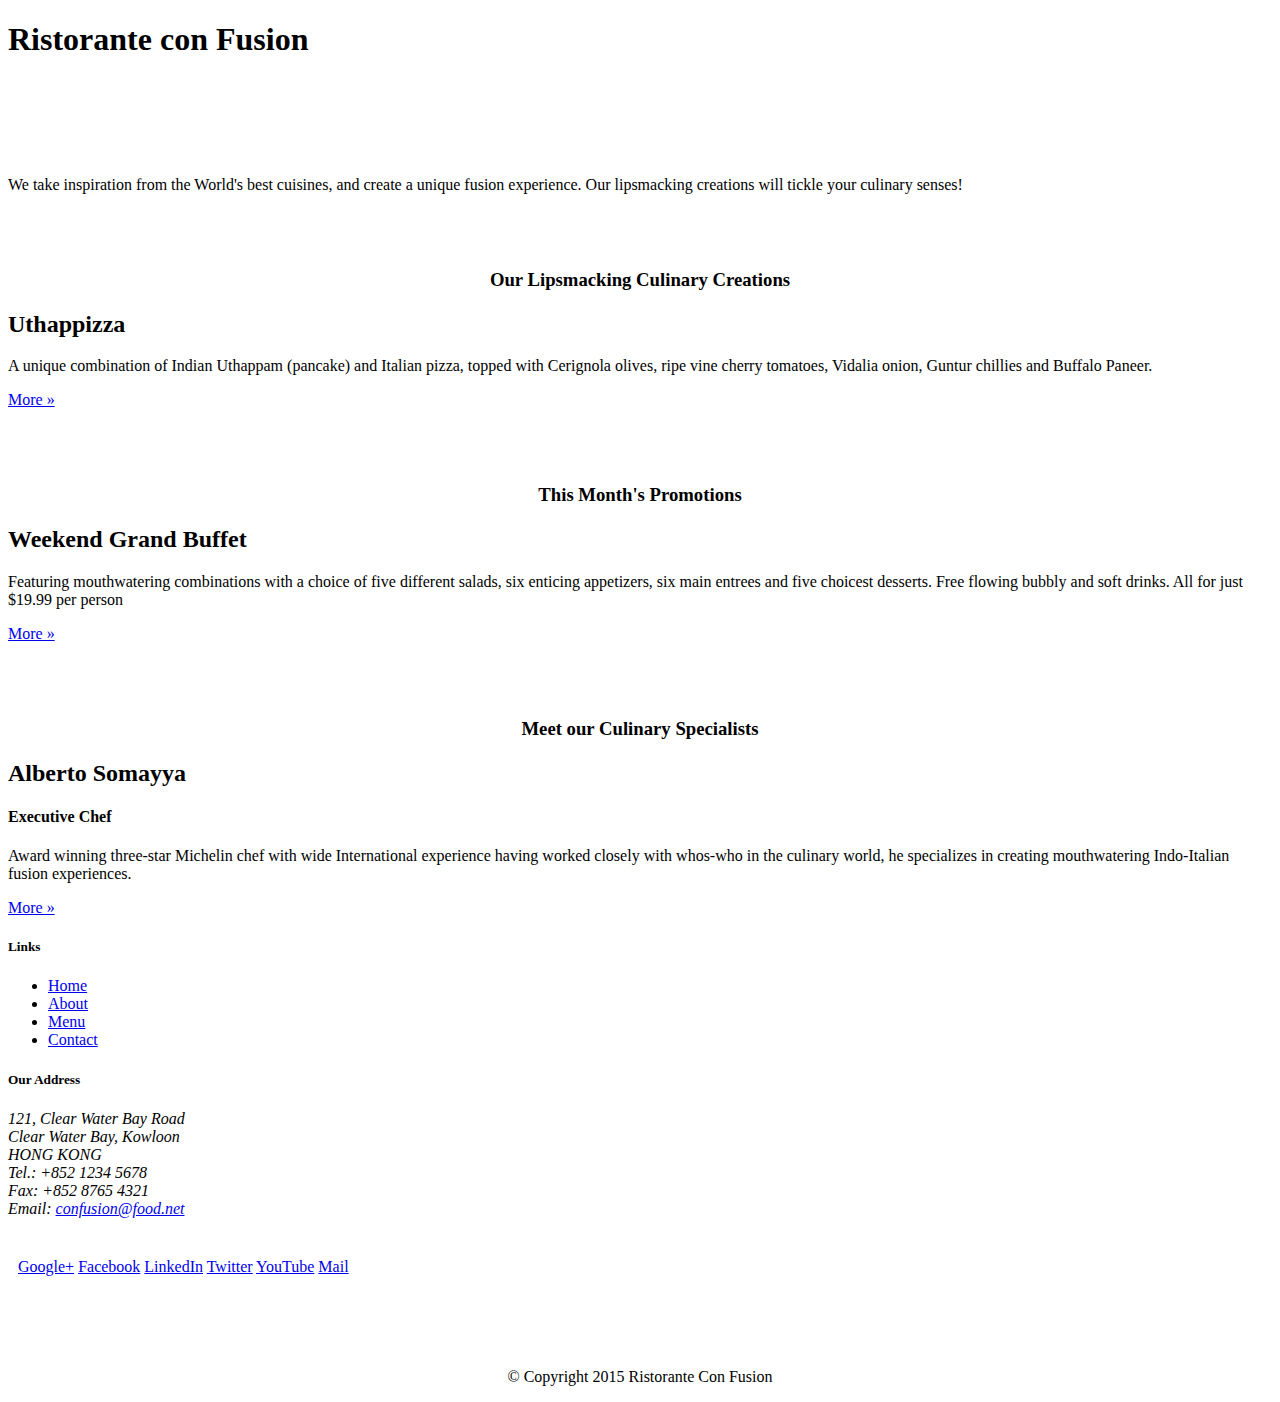
==== index.html @ e8fb8009 "initial commit" ====
<!DOCTYPE html>
<html lang="en">

<head>
    <title>Ristorante Con Fusion</title>
    <meta charset="utf-8">
    <meta http-equiv="X-UA-Compatible" content="IE=edge">
    <meta name='viewport' content="width=device-width, initial-scale=1">
</head>

<body>

    <header>

        <!-- Main component for a primary marketing message or call to action -->

        <div>
            <div>
                <div>
                    <h1>Ristorante con Fusion</h1>
                    <p style="padding:40px;"></p>
                    <p>We take inspiration from the World's best cuisines, and create a unique fusion experience. Our lipsmacking creations will tickle your culinary senses!</p>
                </div>
                <div>
                </div>
            </div>
        </div>
    </header>

    <div>
        <div>
            <div>
                <p style="padding:20px;"></p>
                <h3 align=center>Our Lipsmacking Culinary Creations</h3>
            </div>
            <div>
                <h2>Uthappizza</h2>
                <p>A unique combination of Indian Uthappam (pancake) and Italian pizza, topped with Cerignola olives, ripe vine cherry tomatoes, Vidalia onion, Guntur chillies and Buffalo Paneer.</p>
                <p><a  href="#">More &raquo;</a></p>
            </div>
        </div>


        <div>
            <div>
                <p style="padding:20px;"></p>
                <h3 align=center>This Month's Promotions</h3>
            </div>
            <div>
                <h2>Weekend Grand Buffet</h2>
                <p>Featuring mouthwatering combinations with a choice of five different salads, six enticing appetizers, six main entrees and five choicest desserts. Free flowing bubbly and soft drinks. All for just $19.99 per person </p>
                <p><a href="#">More &raquo;</a></p>
            </div>
        </div>

        <div>
            <div>
                <p style="padding:20px;"></p>
                <h3 align=center>Meet our Culinary Specialists</h3>
            </div>
            <div>
                <h2>Alberto Somayya</h2>
                <h4>Executive Chef</h4>
                <p>Award winning three-star Michelin chef with wide International experience having worked closely with whos-who in the culinary world, he specializes in creating mouthwatering Indo-Italian fusion experiences. </p>
                <p><a href="#">More &raquo;</a></p>
            </div>
        </div>
    </div>

    <footer>
        <div>
            <div>
                <div>
                    <h5>Links</h5>
                    <ul>
                        <li><a href="#">Home</a></li>
                        <li><a href="#">About</a></li>
                        <li><a href="#">Menu</a></li>
                        <li><a href="#">Contact</a></li>
                    </ul>
                </div>
                <div>
                    <h5>Our Address</h5>
                    <address>
		              121, Clear Water Bay Road<br>
		              Clear Water Bay, Kowloon<br>
		              HONG KONG<br>
		              Tel.: +852 1234 5678<br>
		              Fax: +852 8765 4321<br>
		              Email: <a href="mailto:confusion@food.net">confusion@food.net</a>
		           </address>
                </div>
                <div>
                    <div style="padding: 40px 10px;">
                        <a href="http://google.com/+">Google+</a>
                        <a href="http://www.facebook.com/profile.php?id=">Facebook</a>
                        <a href="http://www.linkedin.com/in/">LinkedIn</a>
                        <a href="http://twitter.com/">Twitter</a>
                        <a href="http://youtube.com/">YouTube</a>
                        <a href="mailto:">Mail</a>
                    </div>
                </div>
                <div>
                    <p style="padding:10px;"></p>
                    <p align=center>© Copyright 2015 Ristorante Con Fusion</p>
                </div>
            </div>
        </div>
    </footer>

</body>

</html>
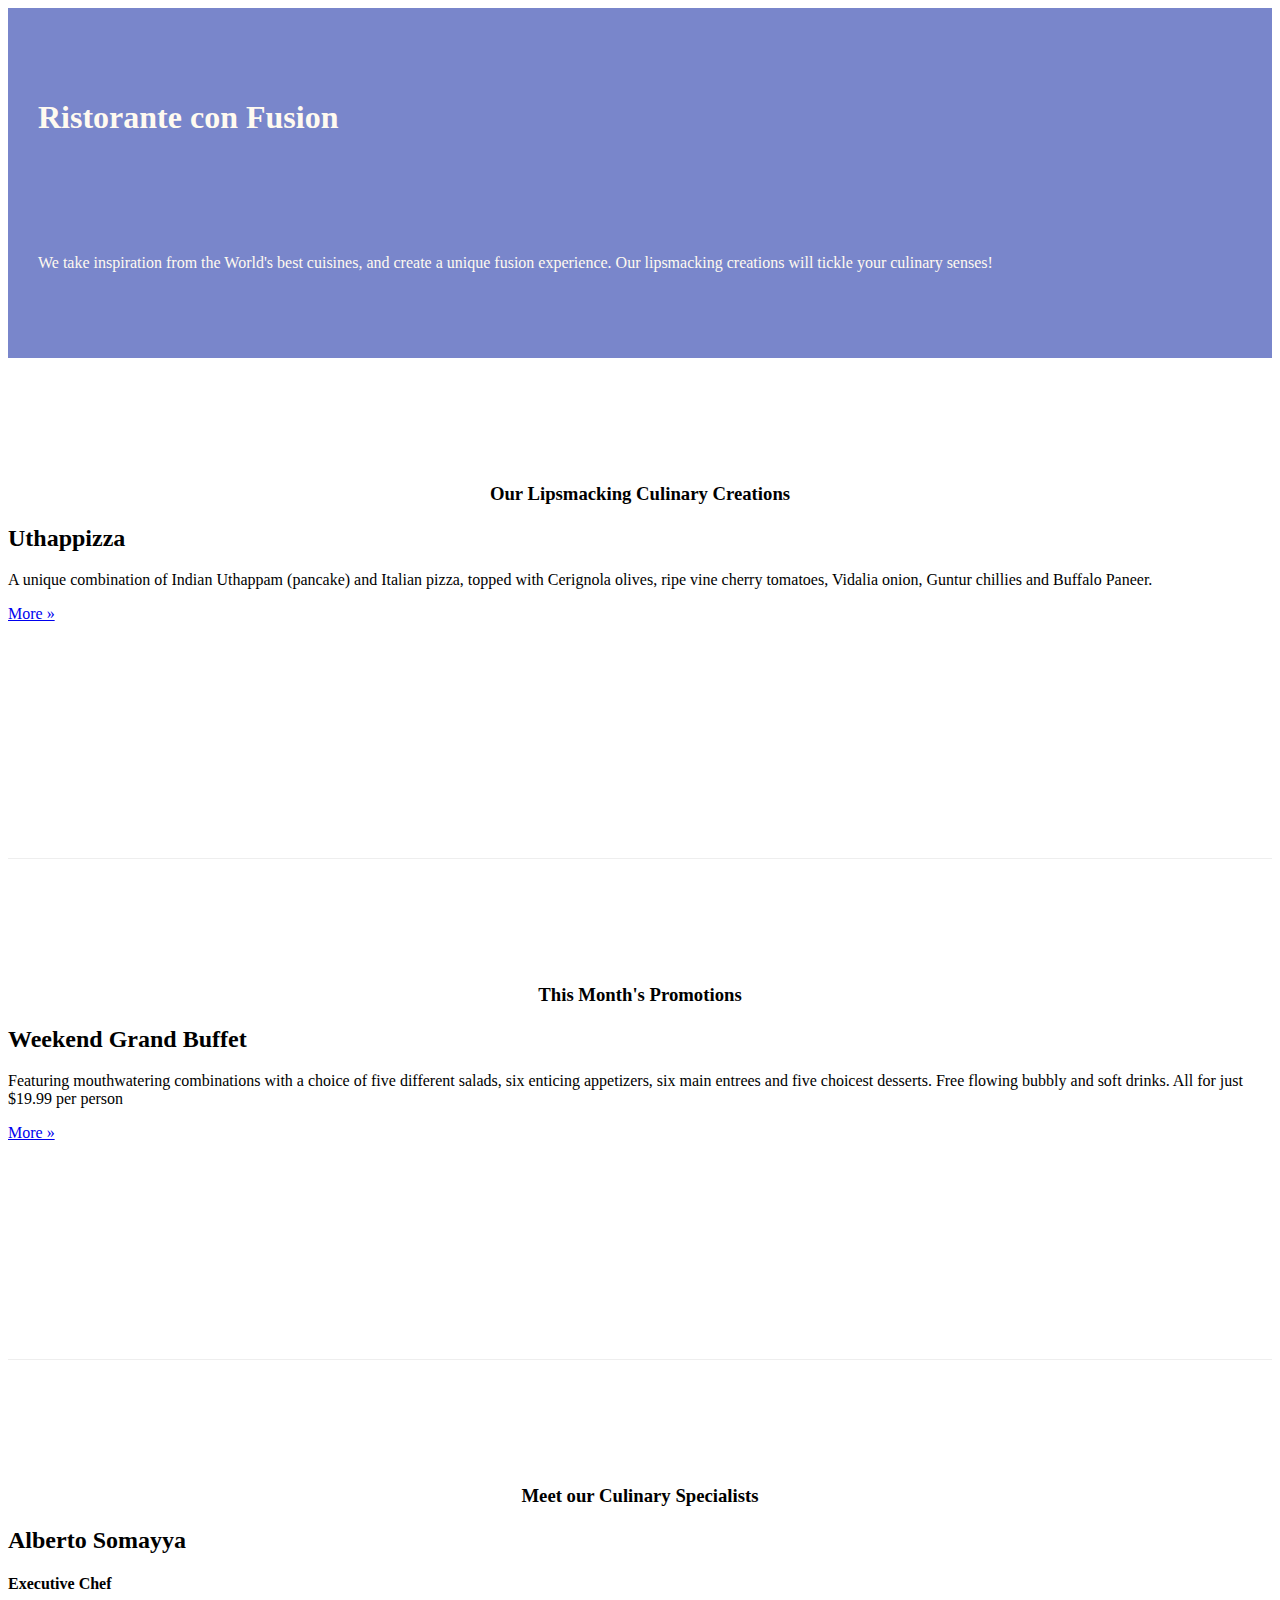
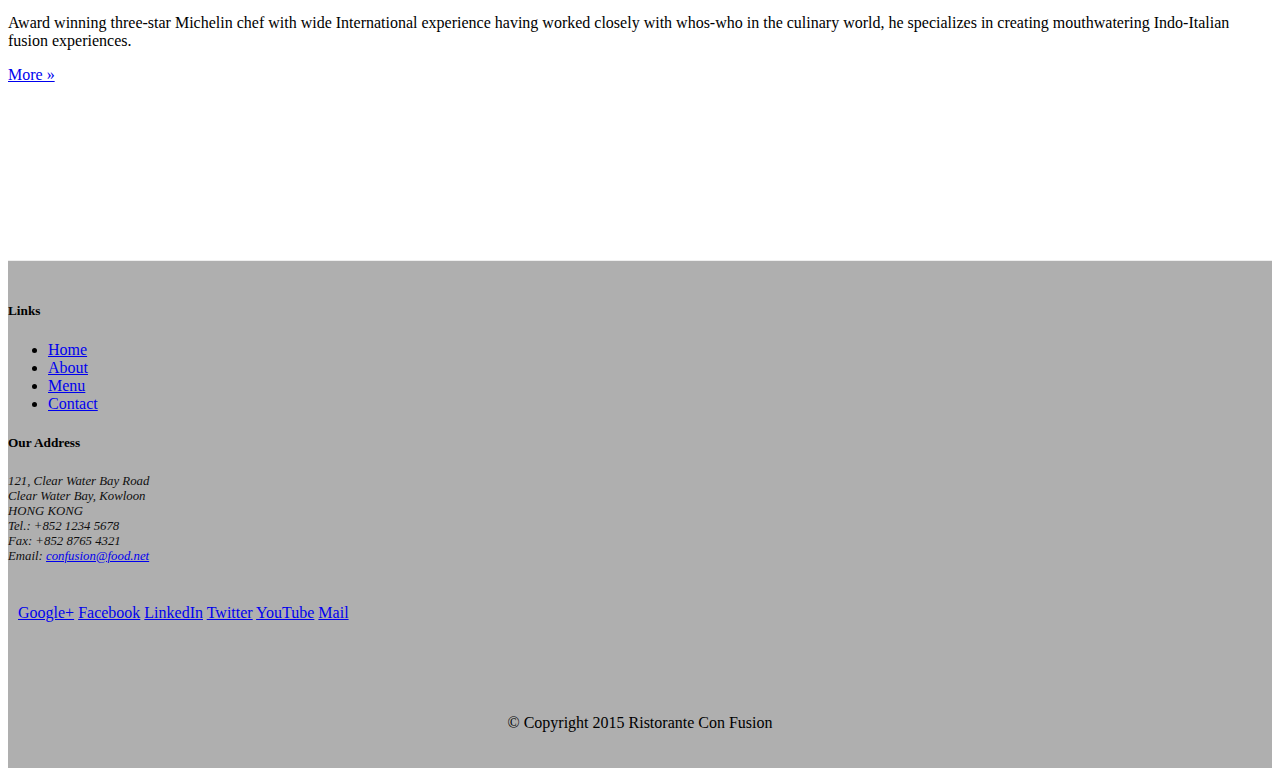
==== commit 5dbfd567: "added grid styling" ====
--- a/index.html
+++ b/index.html
@@ -1,113 +1,125 @@
-<!DOCTYPE html>
-<html lang="en">
-
-<head>
+<html><head>
+    <meta charset="utf-8">
+    <meta name="viewport" content="width=device-width, initial-scale=1">
+    <script type="text/javascript" src="http://cdnjs.cloudflare.com/ajax/libs/jquery/2.0.3/jquery.min.js"></script>
+    <script type="text/javascript" src="http://netdna.bootstrapcdn.com/bootstrap/3.3.4/js/bootstrap.min.js"></script>
+    <link href="http://cdnjs.cloudflare.com/ajax/libs/font-awesome/4.3.0/css/font-awesome.min.css" rel="stylesheet" type="text/css">
+    <link href="http://pingendo.github.io/pingendo-bootstrap/themes/default/bootstrap.css" rel="stylesheet" type="text/css">
+    <link href="css/mystyles.css" rel="stylesheet">
     <title>Ristorante Con Fusion</title>
-    <meta charset="utf-8">
-    <meta http-equiv="X-UA-Compatible" content="IE=edge">
-    <meta name='viewport' content="width=device-width, initial-scale=1">
-</head>
-
-<body>
-
-    <header>
-
-        <!-- Main component for a primary marketing message or call to action -->
-
-        <div>
-            <div>
-                <div>
-                    <h1>Ristorante con Fusion</h1>
-                    <p style="padding:40px;"></p>
-                    <p>We take inspiration from the World's best cuisines, and create a unique fusion experience. Our lipsmacking creations will tickle your culinary senses!</p>
-                </div>
-                <div>
-                </div>
+  </head><body>
+    <header class="jumbotron">
+      <!-- Main component for a primary marketing message or call to action
+      -->
+      <div class="container">
+        <div class="row row-header">
+          <div class="col-xs-12 col-sm-8">
+            <h1>Ristorante con Fusion</h1>
+            <p style="padding:40px;"></p>
+            <p>We take inspiration from the World's best cuisines, and create a unique
+              fusion experience. Our lipsmacking creations will tickle your culinary
+              senses!</p>
+          </div>
+          <div class="col-xs-12 col-sm-4"></div>
+        </div>
+      </div>
+    </header>
+    <div class="container">
+      <div class="row row-content">
+        <div class="col-xs-12 col-sm-3 col-sm-push-9">
+          <p style="padding:20px;"></p>
+          <h3 align="center">Our Lipsmacking Culinary Creations</h3>
+        </div>
+        <div class="col-sm-9 col col-xs-12 col-sm-pull-3">
+          <h2>Uthappizza</h2>
+          <p>A unique combination of Indian Uthappam (pancake) and Italian pizza, topped
+            with Cerignola olives, ripe vine cherry tomatoes, Vidalia onion, Guntur
+            chillies and Buffalo Paneer.</p>
+          <p>
+            <a href="#">More »</a>
+          </p>
+        </div>
+      </div>
+      <div class="row row-content">
+        <div class="col-xs-12 col-sm-3">
+          <p style="padding:20px;"></p>
+          <h3 align="center">This Month's Promotions</h3>
+        </div>
+        <div class="col-xs-12 col-sm-9">
+          <h2>Weekend Grand Buffet</h2>
+          <p>Featuring mouthwatering combinations with a choice of five different salads,
+            six enticing appetizers, six main entrees and five choicest desserts. Free
+            flowing bubbly and soft drinks. All for just $19.99 per person</p>
+          <p>
+            <a href="#">More »</a>
+          </p>
+        </div>
+      </div>
+      <div class="row row-content">
+        <div class="col-xs-12 col-sm-3 col-sm-push-9">
+          <p style="padding:20px;"></p>
+          <h3 align="center">Meet our Culinary Specialists</h3>
+        </div>
+        <div class="col-xs-12 col-sm-9 col-sm-pull-3">
+          <h2>Alberto Somayya</h2>
+          <h4>Executive Chef</h4>
+          <p>Award winning three-star Michelin chef with wide International experience
+            having worked closely with whos-who in the culinary world, he specializes
+            in creating mouthwatering Indo-Italian fusion experiences.</p>
+          <p>
+            <a href="#">More »</a>
+          </p>
+        </div>
+      </div>
+    </div>
+    <footer>
+      <div class="container">
+        <div class="row row-footer">
+          <div class="col-xs-5 col-xs-offset-1 col-sm-2 col-sm-offset-1">
+            <h5>Links</h5>
+            <ul class="list-unstyled">
+              <li>
+                <a href="#">Home</a>
+              </li>
+              <li>
+                <a href="#">About</a>
+              </li>
+              <li>
+                <a href="#">Menu</a>
+              </li>
+              <li>
+                <a href="#">Contact</a>
+              </li>
+            </ul>
+          </div>
+          <div class="col-xs-6 col-sm-5">
+            <h5>Our Address</h5>
+            <address>121, Clear Water Bay Road
+              <br>Clear Water Bay, Kowloon
+              <br>HONG KONG
+              <br>Tel.: +852 1234 5678
+              <br>Fax: +852 8765 4321
+              <br>Email:
+              <a href="mailto:confusion@food.net">confusion@food.net</a>
+            </address>
+          </div>
+          <div class="col-xs-12 col-sm-4">
+            <div style="padding: 40px 10px;">
+              <a href="http://google.com/+">Google+</a>
+              <a href="http://www.facebook.com/profile.php?id=">Facebook</a>
+              <a href="http://www.linkedin.com/in/">LinkedIn</a>
+              <a href="http://twitter.com/">Twitter</a>
+              <a href="http://youtube.com/">YouTube</a>
+              <a href="mailto:">Mail</a>
             </div>
+          </div>
+          <div class="col-xs-12">
+            <p style="padding:10px;"></p>
+            <p align="center">© Copyright 2015 Ristorante Con Fusion</p>
+          </div>
         </div>
-    </header>
-
-    <div>
-        <div>
-            <div>
-                <p style="padding:20px;"></p>
-                <h3 align=center>Our Lipsmacking Culinary Creations</h3>
-            </div>
-            <div>
-                <h2>Uthappizza</h2>
-                <p>A unique combination of Indian Uthappam (pancake) and Italian pizza, topped with Cerignola olives, ripe vine cherry tomatoes, Vidalia onion, Guntur chillies and Buffalo Paneer.</p>
-                <p><a  href="#">More &raquo;</a></p>
-            </div>
-        </div>
+      </div>
+    </footer>
 
 
-        <div>
-            <div>
-                <p style="padding:20px;"></p>
-                <h3 align=center>This Month's Promotions</h3>
-            </div>
-            <div>
-                <h2>Weekend Grand Buffet</h2>
-                <p>Featuring mouthwatering combinations with a choice of five different salads, six enticing appetizers, six main entrees and five choicest desserts. Free flowing bubbly and soft drinks. All for just $19.99 per person </p>
-                <p><a href="#">More &raquo;</a></p>
-            </div>
-        </div>
-
-        <div>
-            <div>
-                <p style="padding:20px;"></p>
-                <h3 align=center>Meet our Culinary Specialists</h3>
-            </div>
-            <div>
-                <h2>Alberto Somayya</h2>
-                <h4>Executive Chef</h4>
-                <p>Award winning three-star Michelin chef with wide International experience having worked closely with whos-who in the culinary world, he specializes in creating mouthwatering Indo-Italian fusion experiences. </p>
-                <p><a href="#">More &raquo;</a></p>
-            </div>
-        </div>
-    </div>
-
-    <footer>
-        <div>
-            <div>
-                <div>
-                    <h5>Links</h5>
-                    <ul>
-                        <li><a href="#">Home</a></li>
-                        <li><a href="#">About</a></li>
-                        <li><a href="#">Menu</a></li>
-                        <li><a href="#">Contact</a></li>
-                    </ul>
-                </div>
-                <div>
-                    <h5>Our Address</h5>
-                    <address>
-		              121, Clear Water Bay Road<br>
-		              Clear Water Bay, Kowloon<br>
-		              HONG KONG<br>
-		              Tel.: +852 1234 5678<br>
-		              Fax: +852 8765 4321<br>
-		              Email: <a href="mailto:confusion@food.net">confusion@food.net</a>
-		           </address>
-                </div>
-                <div>
-                    <div style="padding: 40px 10px;">
-                        <a href="http://google.com/+">Google+</a>
-                        <a href="http://www.facebook.com/profile.php?id=">Facebook</a>
-                        <a href="http://www.linkedin.com/in/">LinkedIn</a>
-                        <a href="http://twitter.com/">Twitter</a>
-                        <a href="http://youtube.com/">YouTube</a>
-                        <a href="mailto:">Mail</a>
-                    </div>
-                </div>
-                <div>
-                    <p style="padding:10px;"></p>
-                    <p align=center>© Copyright 2015 Ristorante Con Fusion</p>
-                </div>
-            </div>
-        </div>
-    </footer>
-
-</body>
-
-</html>
+</body></html>
--- a/css/mystyles.css
+++ b/css/mystyles.css
@@ -0,0 +1,30 @@
+.row-header{
+    margin:0px auto;
+    padding:0px auto;
+}
+
+.row-content {
+    margin:0px auto;
+    padding: 50px 0px 50px 0px;
+    border-bottom: 1px ridge;
+    min-height:400px;
+}
+
+.row-footer{
+    background-color: #AfAfAf;
+    margin:0px auto;
+    padding: 20px 0px 20px 0px;
+}
+
+.jumbotron {
+    padding:70px 30px 70px 30px;
+    margin:0px auto;
+    background: #7986CB ;
+    color:floralwhite;
+}
+
+address{
+    font-size:80%;
+    margin:0px;
+    color:#0f0f0f;
+}
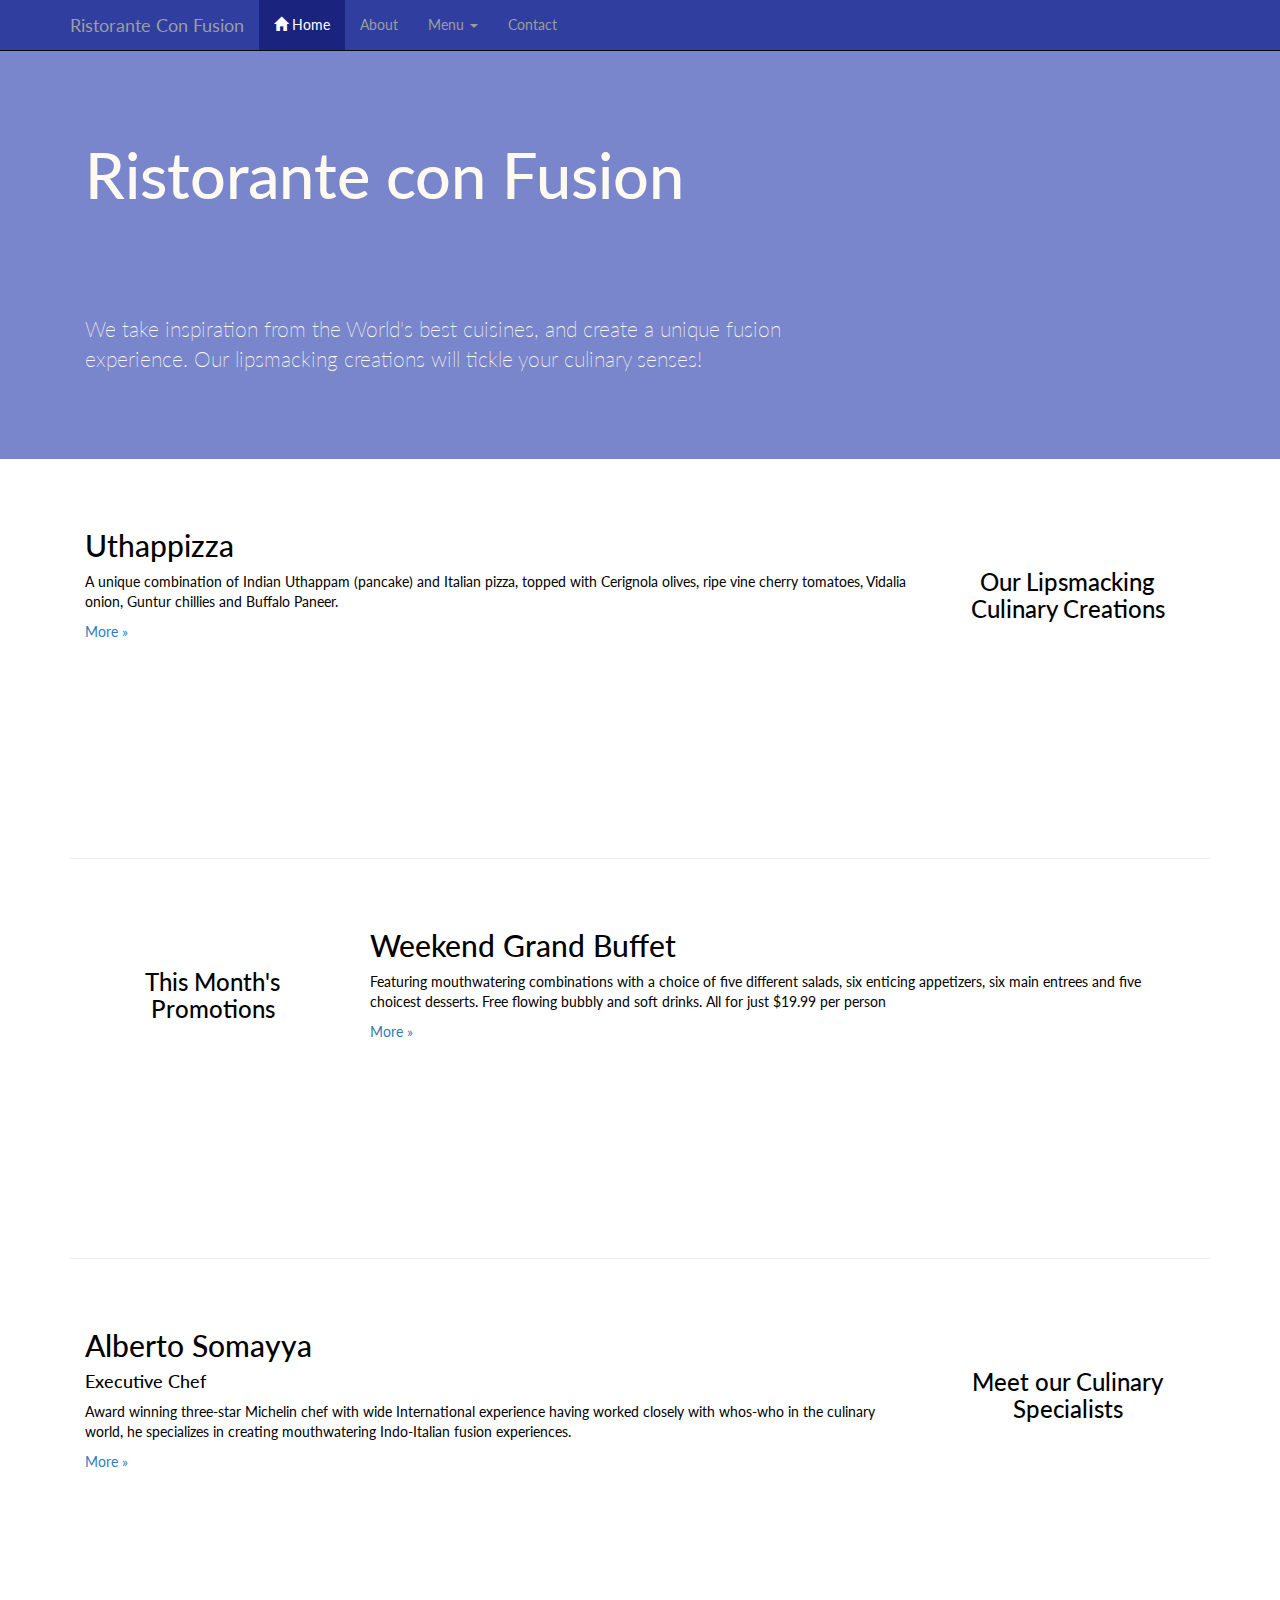
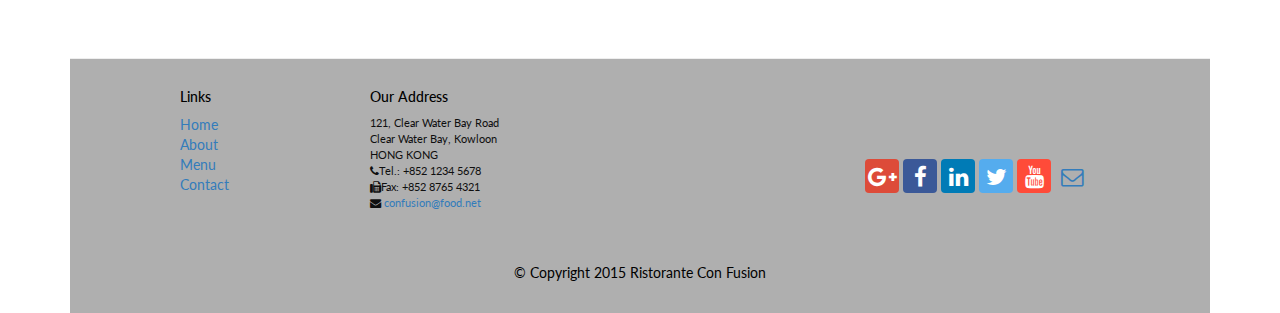
==== commit f803c595: "added aboutus template" ====
--- a/index.html
+++ b/index.html
@@ -3,11 +3,64 @@
     <meta name="viewport" content="width=device-width, initial-scale=1">
     <script type="text/javascript" src="http://cdnjs.cloudflare.com/ajax/libs/jquery/2.0.3/jquery.min.js"></script>
     <script type="text/javascript" src="http://netdna.bootstrapcdn.com/bootstrap/3.3.4/js/bootstrap.min.js"></script>
-    <link href="http://cdnjs.cloudflare.com/ajax/libs/font-awesome/4.3.0/css/font-awesome.min.css" rel="stylesheet" type="text/css">
-    <link href="http://pingendo.github.io/pingendo-bootstrap/themes/default/bootstrap.css" rel="stylesheet" type="text/css">
+    <link href="css/font-awesome.min.css" rel="stylesheet">
+    <link href="css/bootstrap-social.css" rel="stylesheet">
+    <link href="mystyles.css" rel="stylesheet" type="text/css">
     <link href="css/mystyles.css" rel="stylesheet">
     <title>Ristorante Con Fusion</title>
   </head><body>
+    <nav class="navbar navbar-inverse navbar-fixed-top" role="navigation">
+      <div class="container">
+        <div class="navbar-header">
+          <button type="button" class="navbar-toggle collapsed" data-toggle="collapse" data-target="#navbar" aria-expanded="false" aria-controls="navbar">
+            <span class="sr-only">Toggle navigation</span>
+            <span class="icon-bar"></span>
+            <span class="icon-bar"></span>
+            <span class="icon-bar"></span>
+          </button>
+          <a class="navbar-brand" href="#">Ristorante Con Fusion</a>
+        </div>
+        <div id="navbar" class="navbar-collapse collapse">
+          <ul class="nav navbar-nav">
+            <li class="active">
+              <a href="#"><span class="glyphicon glyphicon-home" aria-hidden="true"></span> Home</a>
+            </li>
+            <li>
+              <a href="#">About</a>
+            </li>
+            <li class="dropdown">
+              <a href="#" class="dropdown-toggle" data-toggle="dropdown" role="button" aria-haspopup="true" aria-expanded="false">
+                         Menu <span class="caret"></span></a>
+              <ul class="dropdown-menu">
+                <li>
+                  <a href="#">Appetizers</a>
+                </li>
+                <li>
+                  <a href="#">Main Courses</a>
+                </li>
+                <li>
+                  <a href="#">Desserts</a>
+                </li>
+                <li>
+                  <a href="#">Drinks</a>
+                </li>
+                <li role="separator" class="divider"></li>
+                <li class="dropdown-header">Specials</li>
+                <li>
+                  <a href="#">Lunch Buffet</a>
+                </li>
+                <li>
+                  <a href="#">Weekend Brunch</a>
+                </li>
+              </ul>
+            </li>
+            <li>
+              <a href="#">Contact</a>
+            </li>
+          </ul>
+        </div>
+      </div>
+    </nav>
     <header class="jumbotron">
       <!-- Main component for a primary marketing message or call to action
       -->
@@ -97,20 +150,25 @@
             <address>121, Clear Water Bay Road
               <br>Clear Water Bay, Kowloon
               <br>HONG KONG
-              <br>Tel.: +852 1234 5678
-              <br>Fax: +852 8765 4321
-              <br>Email:
+              <br>
+              <i class="fa fa-phone"></i>Tel.: +852 1234 5678
+              <br>
+              <i class="fa fa-fax"></i>Fax: +852 8765 4321
+              <br>
+              <i class="fa fa-envelope"></i>
               <a href="mailto:confusion@food.net">confusion@food.net</a>
             </address>
           </div>
           <div class="col-xs-12 col-sm-4">
             <div style="padding: 40px 10px;">
-              <a href="http://google.com/+">Google+</a>
-              <a href="http://www.facebook.com/profile.php?id=">Facebook</a>
-              <a href="http://www.linkedin.com/in/">LinkedIn</a>
-              <a href="http://twitter.com/">Twitter</a>
-              <a href="http://youtube.com/">YouTube</a>
-              <a href="mailto:">Mail</a>
+              <div class="nav navbar-nav" style="padding: 40px 10px;">
+                <a class="btn btn-social-icon btn-google-plus" href="http://google.com/+"><i class="fa fa-google-plus"></i></a>
+                <a class="btn btn-social-icon btn-facebook" href="http://www.facebook.com/profile.php?id="><i class="fa fa-facebook"></i></a>
+                <a class="btn btn-social-icon btn-linkedin" href="http://www.linkedin.com/in/"><i class="fa fa-linkedin"></i></a>
+                <a class="btn btn-social-icon btn-twitter" href="http://twitter.com/"><i class="fa fa-twitter"></i></a>
+                <a class="btn btn-social-icon btn-youtube" href="http://youtube.com/"><i class="fa fa-youtube"></i></a>
+                <a class="btn btn-social-icon" href="mailto:"><i class="fa fa-envelope-o"></i></a>
+              </div>
             </div>
           </div>
           <div class="col-xs-12">
@@ -120,6 +178,6 @@
         </div>
       </div>
     </footer>
+  
 
-
-</body></html>
+</body></html>--- a/css/mystyles.css
+++ b/css/mystyles.css
@@ -1,30 +1,6835 @@
-.row-header{
-    margin:0px auto;
-    padding:0px auto;
-}
-
+@import url('https://fonts.googleapis.com/css?family=Lato|Lato');
+/*!
+ * Default theme for Pingendo 
+ * Homepage: http://pingendo.com  
+ * Copyright 2015 Pingendo 
+ * Licensed under MIT 
+ * Based on Bootstrap v3.3.4
+*/
+/* Add custom CSS classes here 
+ * 
+ * img {
+ *   box-shadow : 0px 0px 10px black !important;
+ * }
+*/
+/*! normalize.css v3.0.2 | MIT License | git.io/normalize */
+html {
+  font-family: sans-serif;
+  -ms-text-size-adjust: 100%;
+  -webkit-text-size-adjust: 100%;
+}
+body {
+  margin: 0;
+}
+article,
+aside,
+details,
+figcaption,
+figure,
+footer,
+header,
+hgroup,
+main,
+menu,
+nav,
+section,
+summary {
+  display: block;
+}
+audio,
+canvas,
+progress,
+video {
+  display: inline-block;
+  vertical-align: baseline;
+}
+audio:not([controls]) {
+  display: none;
+  height: 0;
+}
+[hidden],
+template {
+  display: none;
+}
+a {
+  background-color: transparent;
+}
+a:active,
+a:hover {
+  outline: 0;
+}
+abbr[title] {
+  border-bottom: 1px dotted;
+}
+b,
+strong {
+  font-weight: bold;
+}
+dfn {
+  font-style: italic;
+}
+h1 {
+  font-size: 2em;
+  margin: 0.67em 0;
+}
+mark {
+  background: #ff0;
+  color: #000;
+}
+small {
+  font-size: 80%;
+}
+sub,
+sup {
+  font-size: 75%;
+  line-height: 0;
+  position: relative;
+  vertical-align: baseline;
+}
+sup {
+  top: -0.5em;
+}
+sub {
+  bottom: -0.25em;
+}
+img {
+  border: 0;
+}
+svg:not(:root) {
+  overflow: hidden;
+}
+figure {
+  margin: 1em 40px;
+}
+hr {
+  -moz-box-sizing: content-box;
+  box-sizing: content-box;
+  height: 0;
+}
+pre {
+  overflow: auto;
+}
+code,
+kbd,
+pre,
+samp {
+  font-family: monospace, monospace;
+  font-size: 1em;
+}
+button,
+input,
+optgroup,
+select,
+textarea {
+  color: inherit;
+  font: inherit;
+  margin: 0;
+}
+button {
+  overflow: visible;
+}
+button,
+select {
+  text-transform: none;
+}
+button,
+html input[type="button"],
+input[type="reset"],
+input[type="submit"] {
+  -webkit-appearance: button;
+  cursor: pointer;
+}
+button[disabled],
+html input[disabled] {
+  cursor: default;
+}
+button::-moz-focus-inner,
+input::-moz-focus-inner {
+  border: 0;
+  padding: 0;
+}
+input {
+  line-height: normal;
+}
+input[type="checkbox"],
+input[type="radio"] {
+  box-sizing: border-box;
+  padding: 0;
+}
+input[type="number"]::-webkit-inner-spin-button,
+input[type="number"]::-webkit-outer-spin-button {
+  height: auto;
+}
+input[type="search"] {
+  -webkit-appearance: textfield;
+  -moz-box-sizing: content-box;
+  -webkit-box-sizing: content-box;
+  box-sizing: content-box;
+}
+input[type="search"]::-webkit-search-cancel-button,
+input[type="search"]::-webkit-search-decoration {
+  -webkit-appearance: none;
+}
+fieldset {
+  border: 1px solid #c0c0c0;
+  margin: 0 2px;
+  padding: 0.35em 0.625em 0.75em;
+}
+legend {
+  border: 0;
+  padding: 0;
+}
+textarea {
+  overflow: auto;
+}
+optgroup {
+  font-weight: bold;
+}
+table {
+  border-collapse: collapse;
+  border-spacing: 0;
+}
+td,
+th {
+  padding: 0;
+}
+/*! Source: https://github.com/h5bp/html5-boilerplate/blob/master/src/css/main.css */
+@media print {
+  *,
+  *:before,
+  *:after {
+    background: transparent !important;
+    color: #000 !important;
+    box-shadow: none !important;
+    text-shadow: none !important;
+  }
+  a,
+  a:visited {
+    text-decoration: underline;
+  }
+  a[href]:after {
+    content: " (" attr(href) ")";
+  }
+  abbr[title]:after {
+    content: " (" attr(title) ")";
+  }
+  a[href^="#"]:after,
+  a[href^="javascript:"]:after {
+    content: "";
+  }
+  pre,
+  blockquote {
+    border: 1px solid #999;
+    page-break-inside: avoid;
+  }
+  thead {
+    display: table-header-group;
+  }
+  tr,
+  img {
+    page-break-inside: avoid;
+  }
+  img {
+    max-width: 100% !important;
+  }
+  p,
+  h2,
+  h3 {
+    orphans: 3;
+    widows: 3;
+  }
+  h2,
+  h3 {
+    page-break-after: avoid;
+  }
+  select {
+    background: #fff !important;
+  }
+  .navbar {
+    display: none;
+  }
+  .btn > .caret,
+  .dropup > .btn > .caret {
+    border-top-color: #000 !important;
+  }
+  .label {
+    border: 1px solid #000;
+  }
+  .table {
+    border-collapse: collapse !important;
+  }
+  .table td,
+  .table th {
+    background-color: #fff !important;
+  }
+  .table-bordered th,
+  .table-bordered td {
+    border: 1px solid #ddd !important;
+  }
+}
+@font-face {
+  font-family: 'Glyphicons Halflings';
+  src: url('../fonts/glyphicons-halflings-regular.eot');
+  src: url('../fonts/glyphicons-halflings-regular.eot?#iefix') format('embedded-opentype'), url('../fonts/glyphicons-halflings-regular.woff2') format('woff2'), url('../fonts/glyphicons-halflings-regular.woff') format('woff'), url('../fonts/glyphicons-halflings-regular.ttf') format('truetype'), url('../fonts/glyphicons-halflings-regular.svg#glyphicons_halflingsregular') format('svg');
+}
+.glyphicon {
+  position: relative;
+  top: 1px;
+  display: inline-block;
+  font-family: 'Glyphicons Halflings';
+  font-style: normal;
+  font-weight: normal;
+  line-height: 1;
+  -webkit-font-smoothing: antialiased;
+  -moz-osx-font-smoothing: grayscale;
+}
+.glyphicon-asterisk:before {
+  content: "\2a";
+}
+.glyphicon-plus:before {
+  content: "\2b";
+}
+.glyphicon-euro:before,
+.glyphicon-eur:before {
+  content: "\20ac";
+}
+.glyphicon-minus:before {
+  content: "\2212";
+}
+.glyphicon-cloud:before {
+  content: "\2601";
+}
+.glyphicon-envelope:before {
+  content: "\2709";
+}
+.glyphicon-pencil:before {
+  content: "\270f";
+}
+.glyphicon-glass:before {
+  content: "\e001";
+}
+.glyphicon-music:before {
+  content: "\e002";
+}
+.glyphicon-search:before {
+  content: "\e003";
+}
+.glyphicon-heart:before {
+  content: "\e005";
+}
+.glyphicon-star:before {
+  content: "\e006";
+}
+.glyphicon-star-empty:before {
+  content: "\e007";
+}
+.glyphicon-user:before {
+  content: "\e008";
+}
+.glyphicon-film:before {
+  content: "\e009";
+}
+.glyphicon-th-large:before {
+  content: "\e010";
+}
+.glyphicon-th:before {
+  content: "\e011";
+}
+.glyphicon-th-list:before {
+  content: "\e012";
+}
+.glyphicon-ok:before {
+  content: "\e013";
+}
+.glyphicon-remove:before {
+  content: "\e014";
+}
+.glyphicon-zoom-in:before {
+  content: "\e015";
+}
+.glyphicon-zoom-out:before {
+  content: "\e016";
+}
+.glyphicon-off:before {
+  content: "\e017";
+}
+.glyphicon-signal:before {
+  content: "\e018";
+}
+.glyphicon-cog:before {
+  content: "\e019";
+}
+.glyphicon-trash:before {
+  content: "\e020";
+}
+.glyphicon-home:before {
+  content: "\e021";
+}
+.glyphicon-file:before {
+  content: "\e022";
+}
+.glyphicon-time:before {
+  content: "\e023";
+}
+.glyphicon-road:before {
+  content: "\e024";
+}
+.glyphicon-download-alt:before {
+  content: "\e025";
+}
+.glyphicon-download:before {
+  content: "\e026";
+}
+.glyphicon-upload:before {
+  content: "\e027";
+}
+.glyphicon-inbox:before {
+  content: "\e028";
+}
+.glyphicon-play-circle:before {
+  content: "\e029";
+}
+.glyphicon-repeat:before {
+  content: "\e030";
+}
+.glyphicon-refresh:before {
+  content: "\e031";
+}
+.glyphicon-list-alt:before {
+  content: "\e032";
+}
+.glyphicon-lock:before {
+  content: "\e033";
+}
+.glyphicon-flag:before {
+  content: "\e034";
+}
+.glyphicon-headphones:before {
+  content: "\e035";
+}
+.glyphicon-volume-off:before {
+  content: "\e036";
+}
+.glyphicon-volume-down:before {
+  content: "\e037";
+}
+.glyphicon-volume-up:before {
+  content: "\e038";
+}
+.glyphicon-qrcode:before {
+  content: "\e039";
+}
+.glyphicon-barcode:before {
+  content: "\e040";
+}
+.glyphicon-tag:before {
+  content: "\e041";
+}
+.glyphicon-tags:before {
+  content: "\e042";
+}
+.glyphicon-book:before {
+  content: "\e043";
+}
+.glyphicon-bookmark:before {
+  content: "\e044";
+}
+.glyphicon-print:before {
+  content: "\e045";
+}
+.glyphicon-camera:before {
+  content: "\e046";
+}
+.glyphicon-font:before {
+  content: "\e047";
+}
+.glyphicon-bold:before {
+  content: "\e048";
+}
+.glyphicon-italic:before {
+  content: "\e049";
+}
+.glyphicon-text-height:before {
+  content: "\e050";
+}
+.glyphicon-text-width:before {
+  content: "\e051";
+}
+.glyphicon-align-left:before {
+  content: "\e052";
+}
+.glyphicon-align-center:before {
+  content: "\e053";
+}
+.glyphicon-align-right:before {
+  content: "\e054";
+}
+.glyphicon-align-justify:before {
+  content: "\e055";
+}
+.glyphicon-list:before {
+  content: "\e056";
+}
+.glyphicon-indent-left:before {
+  content: "\e057";
+}
+.glyphicon-indent-right:before {
+  content: "\e058";
+}
+.glyphicon-facetime-video:before {
+  content: "\e059";
+}
+.glyphicon-picture:before {
+  content: "\e060";
+}
+.glyphicon-map-marker:before {
+  content: "\e062";
+}
+.glyphicon-adjust:before {
+  content: "\e063";
+}
+.glyphicon-tint:before {
+  content: "\e064";
+}
+.glyphicon-edit:before {
+  content: "\e065";
+}
+.glyphicon-share:before {
+  content: "\e066";
+}
+.glyphicon-check:before {
+  content: "\e067";
+}
+.glyphicon-move:before {
+  content: "\e068";
+}
+.glyphicon-step-backward:before {
+  content: "\e069";
+}
+.glyphicon-fast-backward:before {
+  content: "\e070";
+}
+.glyphicon-backward:before {
+  content: "\e071";
+}
+.glyphicon-play:before {
+  content: "\e072";
+}
+.glyphicon-pause:before {
+  content: "\e073";
+}
+.glyphicon-stop:before {
+  content: "\e074";
+}
+.glyphicon-forward:before {
+  content: "\e075";
+}
+.glyphicon-fast-forward:before {
+  content: "\e076";
+}
+.glyphicon-step-forward:before {
+  content: "\e077";
+}
+.glyphicon-eject:before {
+  content: "\e078";
+}
+.glyphicon-chevron-left:before {
+  content: "\e079";
+}
+.glyphicon-chevron-right:before {
+  content: "\e080";
+}
+.glyphicon-plus-sign:before {
+  content: "\e081";
+}
+.glyphicon-minus-sign:before {
+  content: "\e082";
+}
+.glyphicon-remove-sign:before {
+  content: "\e083";
+}
+.glyphicon-ok-sign:before {
+  content: "\e084";
+}
+.glyphicon-question-sign:before {
+  content: "\e085";
+}
+.glyphicon-info-sign:before {
+  content: "\e086";
+}
+.glyphicon-screenshot:before {
+  content: "\e087";
+}
+.glyphicon-remove-circle:before {
+  content: "\e088";
+}
+.glyphicon-ok-circle:before {
+  content: "\e089";
+}
+.glyphicon-ban-circle:before {
+  content: "\e090";
+}
+.glyphicon-arrow-left:before {
+  content: "\e091";
+}
+.glyphicon-arrow-right:before {
+  content: "\e092";
+}
+.glyphicon-arrow-up:before {
+  content: "\e093";
+}
+.glyphicon-arrow-down:before {
+  content: "\e094";
+}
+.glyphicon-share-alt:before {
+  content: "\e095";
+}
+.glyphicon-resize-full:before {
+  content: "\e096";
+}
+.glyphicon-resize-small:before {
+  content: "\e097";
+}
+.glyphicon-exclamation-sign:before {
+  content: "\e101";
+}
+.glyphicon-gift:before {
+  content: "\e102";
+}
+.glyphicon-leaf:before {
+  content: "\e103";
+}
+.glyphicon-fire:before {
+  content: "\e104";
+}
+.glyphicon-eye-open:before {
+  content: "\e105";
+}
+.glyphicon-eye-close:before {
+  content: "\e106";
+}
+.glyphicon-warning-sign:before {
+  content: "\e107";
+}
+.glyphicon-plane:before {
+  content: "\e108";
+}
+.glyphicon-calendar:before {
+  content: "\e109";
+}
+.glyphicon-random:before {
+  content: "\e110";
+}
+.glyphicon-comment:before {
+  content: "\e111";
+}
+.glyphicon-magnet:before {
+  content: "\e112";
+}
+.glyphicon-chevron-up:before {
+  content: "\e113";
+}
+.glyphicon-chevron-down:before {
+  content: "\e114";
+}
+.glyphicon-retweet:before {
+  content: "\e115";
+}
+.glyphicon-shopping-cart:before {
+  content: "\e116";
+}
+.glyphicon-folder-close:before {
+  content: "\e117";
+}
+.glyphicon-folder-open:before {
+  content: "\e118";
+}
+.glyphicon-resize-vertical:before {
+  content: "\e119";
+}
+.glyphicon-resize-horizontal:before {
+  content: "\e120";
+}
+.glyphicon-hdd:before {
+  content: "\e121";
+}
+.glyphicon-bullhorn:before {
+  content: "\e122";
+}
+.glyphicon-bell:before {
+  content: "\e123";
+}
+.glyphicon-certificate:before {
+  content: "\e124";
+}
+.glyphicon-thumbs-up:before {
+  content: "\e125";
+}
+.glyphicon-thumbs-down:before {
+  content: "\e126";
+}
+.glyphicon-hand-right:before {
+  content: "\e127";
+}
+.glyphicon-hand-left:before {
+  content: "\e128";
+}
+.glyphicon-hand-up:before {
+  content: "\e129";
+}
+.glyphicon-hand-down:before {
+  content: "\e130";
+}
+.glyphicon-circle-arrow-right:before {
+  content: "\e131";
+}
+.glyphicon-circle-arrow-left:before {
+  content: "\e132";
+}
+.glyphicon-circle-arrow-up:before {
+  content: "\e133";
+}
+.glyphicon-circle-arrow-down:before {
+  content: "\e134";
+}
+.glyphicon-globe:before {
+  content: "\e135";
+}
+.glyphicon-wrench:before {
+  content: "\e136";
+}
+.glyphicon-tasks:before {
+  content: "\e137";
+}
+.glyphicon-filter:before {
+  content: "\e138";
+}
+.glyphicon-briefcase:before {
+  content: "\e139";
+}
+.glyphicon-fullscreen:before {
+  content: "\e140";
+}
+.glyphicon-dashboard:before {
+  content: "\e141";
+}
+.glyphicon-paperclip:before {
+  content: "\e142";
+}
+.glyphicon-heart-empty:before {
+  content: "\e143";
+}
+.glyphicon-link:before {
+  content: "\e144";
+}
+.glyphicon-phone:before {
+  content: "\e145";
+}
+.glyphicon-pushpin:before {
+  content: "\e146";
+}
+.glyphicon-usd:before {
+  content: "\e148";
+}
+.glyphicon-gbp:before {
+  content: "\e149";
+}
+.glyphicon-sort:before {
+  content: "\e150";
+}
+.glyphicon-sort-by-alphabet:before {
+  content: "\e151";
+}
+.glyphicon-sort-by-alphabet-alt:before {
+  content: "\e152";
+}
+.glyphicon-sort-by-order:before {
+  content: "\e153";
+}
+.glyphicon-sort-by-order-alt:before {
+  content: "\e154";
+}
+.glyphicon-sort-by-attributes:before {
+  content: "\e155";
+}
+.glyphicon-sort-by-attributes-alt:before {
+  content: "\e156";
+}
+.glyphicon-unchecked:before {
+  content: "\e157";
+}
+.glyphicon-expand:before {
+  content: "\e158";
+}
+.glyphicon-collapse-down:before {
+  content: "\e159";
+}
+.glyphicon-collapse-up:before {
+  content: "\e160";
+}
+.glyphicon-log-in:before {
+  content: "\e161";
+}
+.glyphicon-flash:before {
+  content: "\e162";
+}
+.glyphicon-log-out:before {
+  content: "\e163";
+}
+.glyphicon-new-window:before {
+  content: "\e164";
+}
+.glyphicon-record:before {
+  content: "\e165";
+}
+.glyphicon-save:before {
+  content: "\e166";
+}
+.glyphicon-open:before {
+  content: "\e167";
+}
+.glyphicon-saved:before {
+  content: "\e168";
+}
+.glyphicon-import:before {
+  content: "\e169";
+}
+.glyphicon-export:before {
+  content: "\e170";
+}
+.glyphicon-send:before {
+  content: "\e171";
+}
+.glyphicon-floppy-disk:before {
+  content: "\e172";
+}
+.glyphicon-floppy-saved:before {
+  content: "\e173";
+}
+.glyphicon-floppy-remove:before {
+  content: "\e174";
+}
+.glyphicon-floppy-save:before {
+  content: "\e175";
+}
+.glyphicon-floppy-open:before {
+  content: "\e176";
+}
+.glyphicon-credit-card:before {
+  content: "\e177";
+}
+.glyphicon-transfer:before {
+  content: "\e178";
+}
+.glyphicon-cutlery:before {
+  content: "\e179";
+}
+.glyphicon-header:before {
+  content: "\e180";
+}
+.glyphicon-compressed:before {
+  content: "\e181";
+}
+.glyphicon-earphone:before {
+  content: "\e182";
+}
+.glyphicon-phone-alt:before {
+  content: "\e183";
+}
+.glyphicon-tower:before {
+  content: "\e184";
+}
+.glyphicon-stats:before {
+  content: "\e185";
+}
+.glyphicon-sd-video:before {
+  content: "\e186";
+}
+.glyphicon-hd-video:before {
+  content: "\e187";
+}
+.glyphicon-subtitles:before {
+  content: "\e188";
+}
+.glyphicon-sound-stereo:before {
+  content: "\e189";
+}
+.glyphicon-sound-dolby:before {
+  content: "\e190";
+}
+.glyphicon-sound-5-1:before {
+  content: "\e191";
+}
+.glyphicon-sound-6-1:before {
+  content: "\e192";
+}
+.glyphicon-sound-7-1:before {
+  content: "\e193";
+}
+.glyphicon-copyright-mark:before {
+  content: "\e194";
+}
+.glyphicon-registration-mark:before {
+  content: "\e195";
+}
+.glyphicon-cloud-download:before {
+  content: "\e197";
+}
+.glyphicon-cloud-upload:before {
+  content: "\e198";
+}
+.glyphicon-tree-conifer:before {
+  content: "\e199";
+}
+.glyphicon-tree-deciduous:before {
+  content: "\e200";
+}
+.glyphicon-cd:before {
+  content: "\e201";
+}
+.glyphicon-save-file:before {
+  content: "\e202";
+}
+.glyphicon-open-file:before {
+  content: "\e203";
+}
+.glyphicon-level-up:before {
+  content: "\e204";
+}
+.glyphicon-copy:before {
+  content: "\e205";
+}
+.glyphicon-paste:before {
+  content: "\e206";
+}
+.glyphicon-alert:before {
+  content: "\e209";
+}
+.glyphicon-equalizer:before {
+  content: "\e210";
+}
+.glyphicon-king:before {
+  content: "\e211";
+}
+.glyphicon-queen:before {
+  content: "\e212";
+}
+.glyphicon-pawn:before {
+  content: "\e213";
+}
+.glyphicon-bishop:before {
+  content: "\e214";
+}
+.glyphicon-knight:before {
+  content: "\e215";
+}
+.glyphicon-baby-formula:before {
+  content: "\e216";
+}
+.glyphicon-tent:before {
+  content: "\26fa";
+}
+.glyphicon-blackboard:before {
+  content: "\e218";
+}
+.glyphicon-bed:before {
+  content: "\e219";
+}
+.glyphicon-apple:before {
+  content: "\f8ff";
+}
+.glyphicon-erase:before {
+  content: "\e221";
+}
+.glyphicon-hourglass:before {
+  content: "\231b";
+}
+.glyphicon-lamp:before {
+  content: "\e223";
+}
+.glyphicon-duplicate:before {
+  content: "\e224";
+}
+.glyphicon-piggy-bank:before {
+  content: "\e225";
+}
+.glyphicon-scissors:before {
+  content: "\e226";
+}
+.glyphicon-bitcoin:before {
+  content: "\e227";
+}
+.glyphicon-btc:before {
+  content: "\e227";
+}
+.glyphicon-xbt:before {
+  content: "\e227";
+}
+.glyphicon-yen:before {
+  content: "\00a5";
+}
+.glyphicon-jpy:before {
+  content: "\00a5";
+}
+.glyphicon-ruble:before {
+  content: "\20bd";
+}
+.glyphicon-rub:before {
+  content: "\20bd";
+}
+.glyphicon-scale:before {
+  content: "\e230";
+}
+.glyphicon-ice-lolly:before {
+  content: "\e231";
+}
+.glyphicon-ice-lolly-tasted:before {
+  content: "\e232";
+}
+.glyphicon-education:before {
+  content: "\e233";
+}
+.glyphicon-option-horizontal:before {
+  content: "\e234";
+}
+.glyphicon-option-vertical:before {
+  content: "\e235";
+}
+.glyphicon-menu-hamburger:before {
+  content: "\e236";
+}
+.glyphicon-modal-window:before {
+  content: "\e237";
+}
+.glyphicon-oil:before {
+  content: "\e238";
+}
+.glyphicon-grain:before {
+  content: "\e239";
+}
+.glyphicon-sunglasses:before {
+  content: "\e240";
+}
+.glyphicon-text-size:before {
+  content: "\e241";
+}
+.glyphicon-text-color:before {
+  content: "\e242";
+}
+.glyphicon-text-background:before {
+  content: "\e243";
+}
+.glyphicon-object-align-top:before {
+  content: "\e244";
+}
+.glyphicon-object-align-bottom:before {
+  content: "\e245";
+}
+.glyphicon-object-align-horizontal:before {
+  content: "\e246";
+}
+.glyphicon-object-align-left:before {
+  content: "\e247";
+}
+.glyphicon-object-align-vertical:before {
+  content: "\e248";
+}
+.glyphicon-object-align-right:before {
+  content: "\e249";
+}
+.glyphicon-triangle-right:before {
+  content: "\e250";
+}
+.glyphicon-triangle-left:before {
+  content: "\e251";
+}
+.glyphicon-triangle-bottom:before {
+  content: "\e252";
+}
+.glyphicon-triangle-top:before {
+  content: "\e253";
+}
+.glyphicon-console:before {
+  content: "\e254";
+}
+.glyphicon-superscript:before {
+  content: "\e255";
+}
+.glyphicon-subscript:before {
+  content: "\e256";
+}
+.glyphicon-menu-left:before {
+  content: "\e257";
+}
+.glyphicon-menu-right:before {
+  content: "\e258";
+}
+.glyphicon-menu-down:before {
+  content: "\e259";
+}
+.glyphicon-menu-up:before {
+  content: "\e260";
+}
+* {
+  -webkit-box-sizing: border-box;
+  -moz-box-sizing: border-box;
+  box-sizing: border-box;
+}
+*:before,
+*:after {
+  -webkit-box-sizing: border-box;
+  -moz-box-sizing: border-box;
+  box-sizing: border-box;
+}
+html {
+  font-size: 10px;
+  -webkit-tap-highlight-color: rgba(0, 0, 0, 0);
+}
+body {
+  font-family: Lato;
+  font-size: 14px;
+  line-height: 1.42857143;
+  color: #000000;
+  background-color: #ffffff;
+}
+input,
+button,
+select,
+textarea {
+  font-family: inherit;
+  font-size: inherit;
+  line-height: inherit;
+}
+a {
+  color: #337cbb;
+  text-decoration: none;
+}
+a:hover,
+a:focus {
+  color: #23547f;
+  text-decoration: underline;
+}
+a:focus {
+  outline: thin dotted;
+  outline: 5px auto -webkit-focus-ring-color;
+  outline-offset: -2px;
+}
+figure {
+  margin: 0;
+}
+img {
+  vertical-align: middle;
+}
+.img-responsive,
+.thumbnail > img,
+.thumbnail a > img,
+.carousel-inner > .item > img,
+.carousel-inner > .item > a > img {
+  display: block;
+  max-width: 100%;
+  height: auto;
+}
+.img-rounded {
+  border-radius: 5px;
+}
+.img-thumbnail {
+  padding: 4px;
+  line-height: 1.42857143;
+  background-color: #ffffff;
+  border: 1px solid #dddddd;
+  border-radius: 4px;
+  -webkit-transition: all 0.2s ease-in-out;
+  -o-transition: all 0.2s ease-in-out;
+  transition: all 0.2s ease-in-out;
+  display: inline-block;
+  max-width: 100%;
+  height: auto;
+}
+.img-circle {
+  border-radius: 50%;
+}
+hr {
+  margin-top: 20px;
+  margin-bottom: 20px;
+  border: 0;
+  border-top: 1px solid #eeeeee;
+}
+.sr-only {
+  position: absolute;
+  width: 1px;
+  height: 1px;
+  margin: -1px;
+  padding: 0;
+  overflow: hidden;
+  clip: rect(0, 0, 0, 0);
+  border: 0;
+}
+.sr-only-focusable:active,
+.sr-only-focusable:focus {
+  position: static;
+  width: auto;
+  height: auto;
+  margin: 0;
+  overflow: visible;
+  clip: auto;
+}
+[role="button"] {
+  cursor: pointer;
+}
+h1,
+h2,
+h3,
+h4,
+h5,
+h6,
+.h1,
+.h2,
+.h3,
+.h4,
+.h5,
+.h6 {
+  font-family: Lato;
+  font-weight: 500;
+  line-height: 1.1;
+  color: inherit;
+}
+h1 small,
+h2 small,
+h3 small,
+h4 small,
+h5 small,
+h6 small,
+.h1 small,
+.h2 small,
+.h3 small,
+.h4 small,
+.h5 small,
+.h6 small,
+h1 .small,
+h2 .small,
+h3 .small,
+h4 .small,
+h5 .small,
+h6 .small,
+.h1 .small,
+.h2 .small,
+.h3 .small,
+.h4 .small,
+.h5 .small,
+.h6 .small {
+  font-weight: normal;
+  line-height: 1;
+  color: #777777;
+}
+h1,
+.h1,
+h2,
+.h2,
+h3,
+.h3 {
+  margin-top: 20px;
+  margin-bottom: 10px;
+}
+h1 small,
+.h1 small,
+h2 small,
+.h2 small,
+h3 small,
+.h3 small,
+h1 .small,
+.h1 .small,
+h2 .small,
+.h2 .small,
+h3 .small,
+.h3 .small {
+  font-size: 65%;
+}
+h4,
+.h4,
+h5,
+.h5,
+h6,
+.h6 {
+  margin-top: 10px;
+  margin-bottom: 10px;
+}
+h4 small,
+.h4 small,
+h5 small,
+.h5 small,
+h6 small,
+.h6 small,
+h4 .small,
+.h4 .small,
+h5 .small,
+.h5 .small,
+h6 .small,
+.h6 .small {
+  font-size: 75%;
+}
+h1,
+.h1 {
+  font-size: 36px;
+}
+h2,
+.h2 {
+  font-size: 30px;
+}
+h3,
+.h3 {
+  font-size: 24px;
+}
+h4,
+.h4 {
+  font-size: 18px;
+}
+h5,
+.h5 {
+  font-size: 14px;
+}
+h6,
+.h6 {
+  font-size: 12px;
+}
+p {
+  margin: 0 0 10px;
+}
+.lead {
+  margin-bottom: 20px;
+  font-size: 16px;
+  font-weight: 300;
+  line-height: 1.4;
+}
+@media (min-width: 768px) {
+  .lead {
+    font-size: 21px;
+  }
+}
+small,
+.small {
+  font-size: 85%;
+}
+mark,
+.mark {
+  background-color: #f8d9ac;
+  padding: .2em;
+}
+.text-left {
+  text-align: left;
+}
+.text-right {
+  text-align: right;
+}
+.text-center {
+  text-align: center;
+}
+.text-justify {
+  text-align: justify;
+}
+.text-nowrap {
+  white-space: nowrap;
+}
+.text-lowercase {
+  text-transform: lowercase;
+}
+.text-uppercase {
+  text-transform: uppercase;
+}
+.text-capitalize {
+  text-transform: capitalize;
+}
+.text-muted {
+  color: #777777;
+}
+.text-primary {
+  color: #337cbb;
+}
+a.text-primary:hover {
+  color: #286193;
+}
+.text-success {
+  color: #5cb85c;
+}
+a.text-success:hover {
+  color: #449d44;
+}
+.text-info {
+  color: #5bc0de;
+}
+a.text-info:hover {
+  color: #31b0d5;
+}
+.text-warning {
+  color: #f0ad4e;
+}
+a.text-warning:hover {
+  color: #ec971f;
+}
+.text-danger {
+  color: #d9534f;
+}
+a.text-danger:hover {
+  color: #c9302c;
+}
+.bg-primary {
+  color: #fff;
+  background-color: #337cbb;
+}
+a.bg-primary:hover {
+  background-color: #286193;
+}
+.bg-success {
+  background-color: #a3d7a3;
+}
+a.bg-success:hover {
+  background-color: #80c780;
+}
+.bg-info {
+  background-color: #b0e1ef;
+}
+a.bg-info:hover {
+  background-color: #85d0e7;
+}
+.bg-warning {
+  background-color: #f8d9ac;
+}
+a.bg-warning:hover {
+  background-color: #f4c37d;
+}
+.bg-danger {
+  background-color: #eba5a3;
+}
+a.bg-danger:hover {
+  background-color: #e27c79;
+}
+.page-header {
+  padding-bottom: 9px;
+  margin: 40px 0 20px;
+  border-bottom: 1px solid #eeeeee;
+}
+ul,
+ol {
+  margin-top: 0;
+  margin-bottom: 10px;
+}
+ul ul,
+ol ul,
+ul ol,
+ol ol {
+  margin-bottom: 0;
+}
+.list-unstyled {
+  padding-left: 0;
+  list-style: none;
+}
+.list-inline {
+  padding-left: 0;
+  list-style: none;
+  margin-left: -5px;
+}
+.list-inline > li {
+  display: inline-block;
+  padding-left: 5px;
+  padding-right: 5px;
+}
+dl {
+  margin-top: 0;
+  margin-bottom: 20px;
+}
+dt,
+dd {
+  line-height: 1.42857143;
+}
+dt {
+  font-weight: bold;
+}
+dd {
+  margin-left: 0;
+}
+@media (min-width: 768px) {
+  .dl-horizontal dt {
+    float: left;
+    width: 160px;
+    clear: left;
+    text-align: right;
+    overflow: hidden;
+    text-overflow: ellipsis;
+    white-space: nowrap;
+  }
+  .dl-horizontal dd {
+    margin-left: 180px;
+  }
+}
+abbr[title],
+abbr[data-original-title] {
+  cursor: help;
+  border-bottom: 1px dotted #777777;
+}
+.initialism {
+  font-size: 90%;
+  text-transform: uppercase;
+}
+blockquote {
+  padding: 10px 20px;
+  margin: 0 0 20px;
+  font-size: 17.5px;
+  border-left: 5px solid #eeeeee;
+}
+blockquote p:last-child,
+blockquote ul:last-child,
+blockquote ol:last-child {
+  margin-bottom: 0;
+}
+blockquote footer,
+blockquote small,
+blockquote .small {
+  display: block;
+  font-size: 80%;
+  line-height: 1.42857143;
+  color: #777777;
+}
+blockquote footer:before,
+blockquote small:before,
+blockquote .small:before {
+  content: '\2014 \00A0';
+}
+.blockquote-reverse,
+blockquote.pull-right {
+  padding-right: 15px;
+  padding-left: 0;
+  border-right: 5px solid #eeeeee;
+  border-left: 0;
+  text-align: right;
+}
+.blockquote-reverse footer:before,
+blockquote.pull-right footer:before,
+.blockquote-reverse small:before,
+blockquote.pull-right small:before,
+.blockquote-reverse .small:before,
+blockquote.pull-right .small:before {
+  content: '';
+}
+.blockquote-reverse footer:after,
+blockquote.pull-right footer:after,
+.blockquote-reverse small:after,
+blockquote.pull-right small:after,
+.blockquote-reverse .small:after,
+blockquote.pull-right .small:after {
+  content: '\00A0 \2014';
+}
+address {
+  margin-bottom: 20px;
+  font-style: normal;
+  line-height: 1.42857143;
+}
+code,
+kbd,
+pre,
+samp {
+  font-family: Menlo, Monaco, Consolas, "Courier New", monospace;
+}
+code {
+  padding: 2px 4px;
+  font-size: 90%;
+  color: #c7254e;
+  background-color: #f9f2f4;
+  border-radius: 4px;
+}
+kbd {
+  padding: 2px 4px;
+  font-size: 90%;
+  color: #ffffff;
+  background-color: #333333;
+  border-radius: 2px;
+  box-shadow: inset 0 -1px 0 rgba(0, 0, 0, 0.25);
+}
+kbd kbd {
+  padding: 0;
+  font-size: 100%;
+  font-weight: bold;
+  box-shadow: none;
+}
+pre {
+  display: block;
+  padding: 9.5px;
+  margin: 0 0 10px;
+  font-size: 13px;
+  line-height: 1.42857143;
+  word-break: break-all;
+  word-wrap: break-word;
+  color: #333333;
+  background-color: #f5f5f5;
+  border: 1px solid #cccccc;
+  border-radius: 4px;
+}
+pre code {
+  padding: 0;
+  font-size: inherit;
+  color: inherit;
+  white-space: pre-wrap;
+  background-color: transparent;
+  border-radius: 0;
+}
+.pre-scrollable {
+  max-height: 340px;
+  overflow-y: scroll;
+}
+.container {
+  margin-right: auto;
+  margin-left: auto;
+  padding-left: 15px;
+  padding-right: 15px;
+}
+@media (min-width: 768px) {
+  .container {
+    width: 750px;
+  }
+}
+@media (min-width: 992px) {
+  .container {
+    width: 970px;
+  }
+}
+@media (min-width: 1200px) {
+  .container {
+    width: 1170px;
+  }
+}
+.container-fluid {
+  margin-right: auto;
+  margin-left: auto;
+  padding-left: 15px;
+  padding-right: 15px;
+}
+.row {
+  margin-left: -15px;
+  margin-right: -15px;
+}
+.col-xs-1, .col-sm-1, .col-md-1, .col-lg-1, .col-xs-2, .col-sm-2, .col-md-2, .col-lg-2, .col-xs-3, .col-sm-3, .col-md-3, .col-lg-3, .col-xs-4, .col-sm-4, .col-md-4, .col-lg-4, .col-xs-5, .col-sm-5, .col-md-5, .col-lg-5, .col-xs-6, .col-sm-6, .col-md-6, .col-lg-6, .col-xs-7, .col-sm-7, .col-md-7, .col-lg-7, .col-xs-8, .col-sm-8, .col-md-8, .col-lg-8, .col-xs-9, .col-sm-9, .col-md-9, .col-lg-9, .col-xs-10, .col-sm-10, .col-md-10, .col-lg-10, .col-xs-11, .col-sm-11, .col-md-11, .col-lg-11, .col-xs-12, .col-sm-12, .col-md-12, .col-lg-12 {
+  position: relative;
+  min-height: 1px;
+  padding-left: 15px;
+  padding-right: 15px;
+}
+.col-xs-1, .col-xs-2, .col-xs-3, .col-xs-4, .col-xs-5, .col-xs-6, .col-xs-7, .col-xs-8, .col-xs-9, .col-xs-10, .col-xs-11, .col-xs-12 {
+  float: left;
+}
+.col-xs-12 {
+  width: 100%;
+}
+.col-xs-11 {
+  width: 91.66666667%;
+}
+.col-xs-10 {
+  width: 83.33333333%;
+}
+.col-xs-9 {
+  width: 75%;
+}
+.col-xs-8 {
+  width: 66.66666667%;
+}
+.col-xs-7 {
+  width: 58.33333333%;
+}
+.col-xs-6 {
+  width: 50%;
+}
+.col-xs-5 {
+  width: 41.66666667%;
+}
+.col-xs-4 {
+  width: 33.33333333%;
+}
+.col-xs-3 {
+  width: 25%;
+}
+.col-xs-2 {
+  width: 16.66666667%;
+}
+.col-xs-1 {
+  width: 8.33333333%;
+}
+.col-xs-pull-12 {
+  right: 100%;
+}
+.col-xs-pull-11 {
+  right: 91.66666667%;
+}
+.col-xs-pull-10 {
+  right: 83.33333333%;
+}
+.col-xs-pull-9 {
+  right: 75%;
+}
+.col-xs-pull-8 {
+  right: 66.66666667%;
+}
+.col-xs-pull-7 {
+  right: 58.33333333%;
+}
+.col-xs-pull-6 {
+  right: 50%;
+}
+.col-xs-pull-5 {
+  right: 41.66666667%;
+}
+.col-xs-pull-4 {
+  right: 33.33333333%;
+}
+.col-xs-pull-3 {
+  right: 25%;
+}
+.col-xs-pull-2 {
+  right: 16.66666667%;
+}
+.col-xs-pull-1 {
+  right: 8.33333333%;
+}
+.col-xs-pull-0 {
+  right: auto;
+}
+.col-xs-push-12 {
+  left: 100%;
+}
+.col-xs-push-11 {
+  left: 91.66666667%;
+}
+.col-xs-push-10 {
+  left: 83.33333333%;
+}
+.col-xs-push-9 {
+  left: 75%;
+}
+.col-xs-push-8 {
+  left: 66.66666667%;
+}
+.col-xs-push-7 {
+  left: 58.33333333%;
+}
+.col-xs-push-6 {
+  left: 50%;
+}
+.col-xs-push-5 {
+  left: 41.66666667%;
+}
+.col-xs-push-4 {
+  left: 33.33333333%;
+}
+.col-xs-push-3 {
+  left: 25%;
+}
+.col-xs-push-2 {
+  left: 16.66666667%;
+}
+.col-xs-push-1 {
+  left: 8.33333333%;
+}
+.col-xs-push-0 {
+  left: auto;
+}
+.col-xs-offset-12 {
+  margin-left: 100%;
+}
+.col-xs-offset-11 {
+  margin-left: 91.66666667%;
+}
+.col-xs-offset-10 {
+  margin-left: 83.33333333%;
+}
+.col-xs-offset-9 {
+  margin-left: 75%;
+}
+.col-xs-offset-8 {
+  margin-left: 66.66666667%;
+}
+.col-xs-offset-7 {
+  margin-left: 58.33333333%;
+}
+.col-xs-offset-6 {
+  margin-left: 50%;
+}
+.col-xs-offset-5 {
+  margin-left: 41.66666667%;
+}
+.col-xs-offset-4 {
+  margin-left: 33.33333333%;
+}
+.col-xs-offset-3 {
+  margin-left: 25%;
+}
+.col-xs-offset-2 {
+  margin-left: 16.66666667%;
+}
+.col-xs-offset-1 {
+  margin-left: 8.33333333%;
+}
+.col-xs-offset-0 {
+  margin-left: 0%;
+}
+@media (min-width: 768px) {
+  .col-sm-1, .col-sm-2, .col-sm-3, .col-sm-4, .col-sm-5, .col-sm-6, .col-sm-7, .col-sm-8, .col-sm-9, .col-sm-10, .col-sm-11, .col-sm-12 {
+    float: left;
+  }
+  .col-sm-12 {
+    width: 100%;
+  }
+  .col-sm-11 {
+    width: 91.66666667%;
+  }
+  .col-sm-10 {
+    width: 83.33333333%;
+  }
+  .col-sm-9 {
+    width: 75%;
+  }
+  .col-sm-8 {
+    width: 66.66666667%;
+  }
+  .col-sm-7 {
+    width: 58.33333333%;
+  }
+  .col-sm-6 {
+    width: 50%;
+  }
+  .col-sm-5 {
+    width: 41.66666667%;
+  }
+  .col-sm-4 {
+    width: 33.33333333%;
+  }
+  .col-sm-3 {
+    width: 25%;
+  }
+  .col-sm-2 {
+    width: 16.66666667%;
+  }
+  .col-sm-1 {
+    width: 8.33333333%;
+  }
+  .col-sm-pull-12 {
+    right: 100%;
+  }
+  .col-sm-pull-11 {
+    right: 91.66666667%;
+  }
+  .col-sm-pull-10 {
+    right: 83.33333333%;
+  }
+  .col-sm-pull-9 {
+    right: 75%;
+  }
+  .col-sm-pull-8 {
+    right: 66.66666667%;
+  }
+  .col-sm-pull-7 {
+    right: 58.33333333%;
+  }
+  .col-sm-pull-6 {
+    right: 50%;
+  }
+  .col-sm-pull-5 {
+    right: 41.66666667%;
+  }
+  .col-sm-pull-4 {
+    right: 33.33333333%;
+  }
+  .col-sm-pull-3 {
+    right: 25%;
+  }
+  .col-sm-pull-2 {
+    right: 16.66666667%;
+  }
+  .col-sm-pull-1 {
+    right: 8.33333333%;
+  }
+  .col-sm-pull-0 {
+    right: auto;
+  }
+  .col-sm-push-12 {
+    left: 100%;
+  }
+  .col-sm-push-11 {
+    left: 91.66666667%;
+  }
+  .col-sm-push-10 {
+    left: 83.33333333%;
+  }
+  .col-sm-push-9 {
+    left: 75%;
+  }
+  .col-sm-push-8 {
+    left: 66.66666667%;
+  }
+  .col-sm-push-7 {
+    left: 58.33333333%;
+  }
+  .col-sm-push-6 {
+    left: 50%;
+  }
+  .col-sm-push-5 {
+    left: 41.66666667%;
+  }
+  .col-sm-push-4 {
+    left: 33.33333333%;
+  }
+  .col-sm-push-3 {
+    left: 25%;
+  }
+  .col-sm-push-2 {
+    left: 16.66666667%;
+  }
+  .col-sm-push-1 {
+    left: 8.33333333%;
+  }
+  .col-sm-push-0 {
+    left: auto;
+  }
+  .col-sm-offset-12 {
+    margin-left: 100%;
+  }
+  .col-sm-offset-11 {
+    margin-left: 91.66666667%;
+  }
+  .col-sm-offset-10 {
+    margin-left: 83.33333333%;
+  }
+  .col-sm-offset-9 {
+    margin-left: 75%;
+  }
+  .col-sm-offset-8 {
+    margin-left: 66.66666667%;
+  }
+  .col-sm-offset-7 {
+    margin-left: 58.33333333%;
+  }
+  .col-sm-offset-6 {
+    margin-left: 50%;
+  }
+  .col-sm-offset-5 {
+    margin-left: 41.66666667%;
+  }
+  .col-sm-offset-4 {
+    margin-left: 33.33333333%;
+  }
+  .col-sm-offset-3 {
+    margin-left: 25%;
+  }
+  .col-sm-offset-2 {
+    margin-left: 16.66666667%;
+  }
+  .col-sm-offset-1 {
+    margin-left: 8.33333333%;
+  }
+  .col-sm-offset-0 {
+    margin-left: 0%;
+  }
+}
+@media (min-width: 992px) {
+  .col-md-1, .col-md-2, .col-md-3, .col-md-4, .col-md-5, .col-md-6, .col-md-7, .col-md-8, .col-md-9, .col-md-10, .col-md-11, .col-md-12 {
+    float: left;
+  }
+  .col-md-12 {
+    width: 100%;
+  }
+  .col-md-11 {
+    width: 91.66666667%;
+  }
+  .col-md-10 {
+    width: 83.33333333%;
+  }
+  .col-md-9 {
+    width: 75%;
+  }
+  .col-md-8 {
+    width: 66.66666667%;
+  }
+  .col-md-7 {
+    width: 58.33333333%;
+  }
+  .col-md-6 {
+    width: 50%;
+  }
+  .col-md-5 {
+    width: 41.66666667%;
+  }
+  .col-md-4 {
+    width: 33.33333333%;
+  }
+  .col-md-3 {
+    width: 25%;
+  }
+  .col-md-2 {
+    width: 16.66666667%;
+  }
+  .col-md-1 {
+    width: 8.33333333%;
+  }
+  .col-md-pull-12 {
+    right: 100%;
+  }
+  .col-md-pull-11 {
+    right: 91.66666667%;
+  }
+  .col-md-pull-10 {
+    right: 83.33333333%;
+  }
+  .col-md-pull-9 {
+    right: 75%;
+  }
+  .col-md-pull-8 {
+    right: 66.66666667%;
+  }
+  .col-md-pull-7 {
+    right: 58.33333333%;
+  }
+  .col-md-pull-6 {
+    right: 50%;
+  }
+  .col-md-pull-5 {
+    right: 41.66666667%;
+  }
+  .col-md-pull-4 {
+    right: 33.33333333%;
+  }
+  .col-md-pull-3 {
+    right: 25%;
+  }
+  .col-md-pull-2 {
+    right: 16.66666667%;
+  }
+  .col-md-pull-1 {
+    right: 8.33333333%;
+  }
+  .col-md-pull-0 {
+    right: auto;
+  }
+  .col-md-push-12 {
+    left: 100%;
+  }
+  .col-md-push-11 {
+    left: 91.66666667%;
+  }
+  .col-md-push-10 {
+    left: 83.33333333%;
+  }
+  .col-md-push-9 {
+    left: 75%;
+  }
+  .col-md-push-8 {
+    left: 66.66666667%;
+  }
+  .col-md-push-7 {
+    left: 58.33333333%;
+  }
+  .col-md-push-6 {
+    left: 50%;
+  }
+  .col-md-push-5 {
+    left: 41.66666667%;
+  }
+  .col-md-push-4 {
+    left: 33.33333333%;
+  }
+  .col-md-push-3 {
+    left: 25%;
+  }
+  .col-md-push-2 {
+    left: 16.66666667%;
+  }
+  .col-md-push-1 {
+    left: 8.33333333%;
+  }
+  .col-md-push-0 {
+    left: auto;
+  }
+  .col-md-offset-12 {
+    margin-left: 100%;
+  }
+  .col-md-offset-11 {
+    margin-left: 91.66666667%;
+  }
+  .col-md-offset-10 {
+    margin-left: 83.33333333%;
+  }
+  .col-md-offset-9 {
+    margin-left: 75%;
+  }
+  .col-md-offset-8 {
+    margin-left: 66.66666667%;
+  }
+  .col-md-offset-7 {
+    margin-left: 58.33333333%;
+  }
+  .col-md-offset-6 {
+    margin-left: 50%;
+  }
+  .col-md-offset-5 {
+    margin-left: 41.66666667%;
+  }
+  .col-md-offset-4 {
+    margin-left: 33.33333333%;
+  }
+  .col-md-offset-3 {
+    margin-left: 25%;
+  }
+  .col-md-offset-2 {
+    margin-left: 16.66666667%;
+  }
+  .col-md-offset-1 {
+    margin-left: 8.33333333%;
+  }
+  .col-md-offset-0 {
+    margin-left: 0%;
+  }
+}
+@media (min-width: 1200px) {
+  .col-lg-1, .col-lg-2, .col-lg-3, .col-lg-4, .col-lg-5, .col-lg-6, .col-lg-7, .col-lg-8, .col-lg-9, .col-lg-10, .col-lg-11, .col-lg-12 {
+    float: left;
+  }
+  .col-lg-12 {
+    width: 100%;
+  }
+  .col-lg-11 {
+    width: 91.66666667%;
+  }
+  .col-lg-10 {
+    width: 83.33333333%;
+  }
+  .col-lg-9 {
+    width: 75%;
+  }
+  .col-lg-8 {
+    width: 66.66666667%;
+  }
+  .col-lg-7 {
+    width: 58.33333333%;
+  }
+  .col-lg-6 {
+    width: 50%;
+  }
+  .col-lg-5 {
+    width: 41.66666667%;
+  }
+  .col-lg-4 {
+    width: 33.33333333%;
+  }
+  .col-lg-3 {
+    width: 25%;
+  }
+  .col-lg-2 {
+    width: 16.66666667%;
+  }
+  .col-lg-1 {
+    width: 8.33333333%;
+  }
+  .col-lg-pull-12 {
+    right: 100%;
+  }
+  .col-lg-pull-11 {
+    right: 91.66666667%;
+  }
+  .col-lg-pull-10 {
+    right: 83.33333333%;
+  }
+  .col-lg-pull-9 {
+    right: 75%;
+  }
+  .col-lg-pull-8 {
+    right: 66.66666667%;
+  }
+  .col-lg-pull-7 {
+    right: 58.33333333%;
+  }
+  .col-lg-pull-6 {
+    right: 50%;
+  }
+  .col-lg-pull-5 {
+    right: 41.66666667%;
+  }
+  .col-lg-pull-4 {
+    right: 33.33333333%;
+  }
+  .col-lg-pull-3 {
+    right: 25%;
+  }
+  .col-lg-pull-2 {
+    right: 16.66666667%;
+  }
+  .col-lg-pull-1 {
+    right: 8.33333333%;
+  }
+  .col-lg-pull-0 {
+    right: auto;
+  }
+  .col-lg-push-12 {
+    left: 100%;
+  }
+  .col-lg-push-11 {
+    left: 91.66666667%;
+  }
+  .col-lg-push-10 {
+    left: 83.33333333%;
+  }
+  .col-lg-push-9 {
+    left: 75%;
+  }
+  .col-lg-push-8 {
+    left: 66.66666667%;
+  }
+  .col-lg-push-7 {
+    left: 58.33333333%;
+  }
+  .col-lg-push-6 {
+    left: 50%;
+  }
+  .col-lg-push-5 {
+    left: 41.66666667%;
+  }
+  .col-lg-push-4 {
+    left: 33.33333333%;
+  }
+  .col-lg-push-3 {
+    left: 25%;
+  }
+  .col-lg-push-2 {
+    left: 16.66666667%;
+  }
+  .col-lg-push-1 {
+    left: 8.33333333%;
+  }
+  .col-lg-push-0 {
+    left: auto;
+  }
+  .col-lg-offset-12 {
+    margin-left: 100%;
+  }
+  .col-lg-offset-11 {
+    margin-left: 91.66666667%;
+  }
+  .col-lg-offset-10 {
+    margin-left: 83.33333333%;
+  }
+  .col-lg-offset-9 {
+    margin-left: 75%;
+  }
+  .col-lg-offset-8 {
+    margin-left: 66.66666667%;
+  }
+  .col-lg-offset-7 {
+    margin-left: 58.33333333%;
+  }
+  .col-lg-offset-6 {
+    margin-left: 50%;
+  }
+  .col-lg-offset-5 {
+    margin-left: 41.66666667%;
+  }
+  .col-lg-offset-4 {
+    margin-left: 33.33333333%;
+  }
+  .col-lg-offset-3 {
+    margin-left: 25%;
+  }
+  .col-lg-offset-2 {
+    margin-left: 16.66666667%;
+  }
+  .col-lg-offset-1 {
+    margin-left: 8.33333333%;
+  }
+  .col-lg-offset-0 {
+    margin-left: 0%;
+  }
+}
+table {
+  background-color: transparent;
+}
+caption {
+  padding-top: 8px;
+  padding-bottom: 8px;
+  color: #777777;
+  text-align: left;
+}
+th {
+  text-align: left;
+}
+.table {
+  width: 100%;
+  max-width: 100%;
+  margin-bottom: 20px;
+}
+.table > thead > tr > th,
+.table > tbody > tr > th,
+.table > tfoot > tr > th,
+.table > thead > tr > td,
+.table > tbody > tr > td,
+.table > tfoot > tr > td {
+  padding: 8px;
+  line-height: 1.42857143;
+  vertical-align: top;
+  border-top: 1px solid #dddddd;
+}
+.table > thead > tr > th {
+  vertical-align: bottom;
+  border-bottom: 2px solid #dddddd;
+}
+.table > caption + thead > tr:first-child > th,
+.table > colgroup + thead > tr:first-child > th,
+.table > thead:first-child > tr:first-child > th,
+.table > caption + thead > tr:first-child > td,
+.table > colgroup + thead > tr:first-child > td,
+.table > thead:first-child > tr:first-child > td {
+  border-top: 0;
+}
+.table > tbody + tbody {
+  border-top: 2px solid #dddddd;
+}
+.table .table {
+  background-color: #ffffff;
+}
+.table-condensed > thead > tr > th,
+.table-condensed > tbody > tr > th,
+.table-condensed > tfoot > tr > th,
+.table-condensed > thead > tr > td,
+.table-condensed > tbody > tr > td,
+.table-condensed > tfoot > tr > td {
+  padding: 5px;
+}
+.table-bordered {
+  border: 1px solid #dddddd;
+}
+.table-bordered > thead > tr > th,
+.table-bordered > tbody > tr > th,
+.table-bordered > tfoot > tr > th,
+.table-bordered > thead > tr > td,
+.table-bordered > tbody > tr > td,
+.table-bordered > tfoot > tr > td {
+  border: 1px solid #dddddd;
+}
+.table-bordered > thead > tr > th,
+.table-bordered > thead > tr > td {
+  border-bottom-width: 2px;
+}
+.table-striped > tbody > tr:nth-of-type(odd) {
+  background-color: #f9f9f9;
+}
+.table-hover > tbody > tr:hover {
+  background-color: #f5f5f5;
+}
+table col[class*="col-"] {
+  position: static;
+  float: none;
+  display: table-column;
+}
+table td[class*="col-"],
+table th[class*="col-"] {
+  position: static;
+  float: none;
+  display: table-cell;
+}
+.table > thead > tr > td.active,
+.table > tbody > tr > td.active,
+.table > tfoot > tr > td.active,
+.table > thead > tr > th.active,
+.table > tbody > tr > th.active,
+.table > tfoot > tr > th.active,
+.table > thead > tr.active > td,
+.table > tbody > tr.active > td,
+.table > tfoot > tr.active > td,
+.table > thead > tr.active > th,
+.table > tbody > tr.active > th,
+.table > tfoot > tr.active > th {
+  background-color: #f5f5f5;
+}
+.table-hover > tbody > tr > td.active:hover,
+.table-hover > tbody > tr > th.active:hover,
+.table-hover > tbody > tr.active:hover > td,
+.table-hover > tbody > tr:hover > .active,
+.table-hover > tbody > tr.active:hover > th {
+  background-color: #e8e8e8;
+}
+.table > thead > tr > td.success,
+.table > tbody > tr > td.success,
+.table > tfoot > tr > td.success,
+.table > thead > tr > th.success,
+.table > tbody > tr > th.success,
+.table > tfoot > tr > th.success,
+.table > thead > tr.success > td,
+.table > tbody > tr.success > td,
+.table > tfoot > tr.success > td,
+.table > thead > tr.success > th,
+.table > tbody > tr.success > th,
+.table > tfoot > tr.success > th {
+  background-color: #a3d7a3;
+}
+.table-hover > tbody > tr > td.success:hover,
+.table-hover > tbody > tr > th.success:hover,
+.table-hover > tbody > tr.success:hover > td,
+.table-hover > tbody > tr:hover > .success,
+.table-hover > tbody > tr.success:hover > th {
+  background-color: #91cf91;
+}
+.table > thead > tr > td.info,
+.table > tbody > tr > td.info,
+.table > tfoot > tr > td.info,
+.table > thead > tr > th.info,
+.table > tbody > tr > th.info,
+.table > tfoot > tr > th.info,
+.table > thead > tr.info > td,
+.table > tbody > tr.info > td,
+.table > tfoot > tr.info > td,
+.table > thead > tr.info > th,
+.table > tbody > tr.info > th,
+.table > tfoot > tr.info > th {
+  background-color: #b0e1ef;
+}
+.table-hover > tbody > tr > td.info:hover,
+.table-hover > tbody > tr > th.info:hover,
+.table-hover > tbody > tr.info:hover > td,
+.table-hover > tbody > tr:hover > .info,
+.table-hover > tbody > tr.info:hover > th {
+  background-color: #9bd8eb;
+}
+.table > thead > tr > td.warning,
+.table > tbody > tr > td.warning,
+.table > tfoot > tr > td.warning,
+.table > thead > tr > th.warning,
+.table > tbody > tr > th.warning,
+.table > tfoot > tr > th.warning,
+.table > thead > tr.warning > td,
+.table > tbody > tr.warning > td,
+.table > tfoot > tr.warning > td,
+.table > thead > tr.warning > th,
+.table > tbody > tr.warning > th,
+.table > tfoot > tr.warning > th {
+  background-color: #f8d9ac;
+}
+.table-hover > tbody > tr > td.warning:hover,
+.table-hover > tbody > tr > th.warning:hover,
+.table-hover > tbody > tr.warning:hover > td,
+.table-hover > tbody > tr:hover > .warning,
+.table-hover > tbody > tr.warning:hover > th {
+  background-color: #f6ce95;
+}
+.table > thead > tr > td.danger,
+.table > tbody > tr > td.danger,
+.table > tfoot > tr > td.danger,
+.table > thead > tr > th.danger,
+.table > tbody > tr > th.danger,
+.table > tfoot > tr > th.danger,
+.table > thead > tr.danger > td,
+.table > tbody > tr.danger > td,
+.table > tfoot > tr.danger > td,
+.table > thead > tr.danger > th,
+.table > tbody > tr.danger > th,
+.table > tfoot > tr.danger > th {
+  background-color: #eba5a3;
+}
+.table-hover > tbody > tr > td.danger:hover,
+.table-hover > tbody > tr > th.danger:hover,
+.table-hover > tbody > tr.danger:hover > td,
+.table-hover > tbody > tr:hover > .danger,
+.table-hover > tbody > tr.danger:hover > th {
+  background-color: #e7908e;
+}
+.table-responsive {
+  overflow-x: auto;
+  min-height: 0.01%;
+}
+@media screen and (max-width: 767px) {
+  .table-responsive {
+    width: 100%;
+    margin-bottom: 15px;
+    overflow-y: hidden;
+    -ms-overflow-style: -ms-autohiding-scrollbar;
+    border: 1px solid #dddddd;
+  }
+  .table-responsive > .table {
+    margin-bottom: 0;
+  }
+  .table-responsive > .table > thead > tr > th,
+  .table-responsive > .table > tbody > tr > th,
+  .table-responsive > .table > tfoot > tr > th,
+  .table-responsive > .table > thead > tr > td,
+  .table-responsive > .table > tbody > tr > td,
+  .table-responsive > .table > tfoot > tr > td {
+    white-space: nowrap;
+  }
+  .table-responsive > .table-bordered {
+    border: 0;
+  }
+  .table-responsive > .table-bordered > thead > tr > th:first-child,
+  .table-responsive > .table-bordered > tbody > tr > th:first-child,
+  .table-responsive > .table-bordered > tfoot > tr > th:first-child,
+  .table-responsive > .table-bordered > thead > tr > td:first-child,
+  .table-responsive > .table-bordered > tbody > tr > td:first-child,
+  .table-responsive > .table-bordered > tfoot > tr > td:first-child {
+    border-left: 0;
+  }
+  .table-responsive > .table-bordered > thead > tr > th:last-child,
+  .table-responsive > .table-bordered > tbody > tr > th:last-child,
+  .table-responsive > .table-bordered > tfoot > tr > th:last-child,
+  .table-responsive > .table-bordered > thead > tr > td:last-child,
+  .table-responsive > .table-bordered > tbody > tr > td:last-child,
+  .table-responsive > .table-bordered > tfoot > tr > td:last-child {
+    border-right: 0;
+  }
+  .table-responsive > .table-bordered > tbody > tr:last-child > th,
+  .table-responsive > .table-bordered > tfoot > tr:last-child > th,
+  .table-responsive > .table-bordered > tbody > tr:last-child > td,
+  .table-responsive > .table-bordered > tfoot > tr:last-child > td {
+    border-bottom: 0;
+  }
+}
+fieldset {
+  padding: 0;
+  margin: 0;
+  border: 0;
+  min-width: 0;
+}
+legend {
+  display: block;
+  width: 100%;
+  padding: 0;
+  margin-bottom: 20px;
+  font-size: 21px;
+  line-height: inherit;
+  color: #333333;
+  border: 0;
+  border-bottom: 1px solid #e5e5e5;
+}
+label {
+  display: inline-block;
+  max-width: 100%;
+  margin-bottom: 5px;
+  font-weight: bold;
+}
+input[type="search"] {
+  -webkit-box-sizing: border-box;
+  -moz-box-sizing: border-box;
+  box-sizing: border-box;
+}
+input[type="radio"],
+input[type="checkbox"] {
+  margin: 4px 0 0;
+  margin-top: 1px \9;
+  line-height: normal;
+}
+input[type="file"] {
+  display: block;
+}
+input[type="range"] {
+  display: block;
+  width: 100%;
+}
+select[multiple],
+select[size] {
+  height: auto;
+}
+input[type="file"]:focus,
+input[type="radio"]:focus,
+input[type="checkbox"]:focus {
+  outline: thin dotted;
+  outline: 5px auto -webkit-focus-ring-color;
+  outline-offset: -2px;
+}
+output {
+  display: block;
+  padding-top: 7px;
+  font-size: 14px;
+  line-height: 1.42857143;
+  color: #555555;
+}
+.form-control {
+  display: block;
+  width: 100%;
+  height: 34px;
+  padding: 6px 12px;
+  font-size: 14px;
+  line-height: 1.42857143;
+  color: #555555;
+  background-color: #ffffff;
+  background-image: none;
+  border: 1px solid #cccccc;
+  border-radius: 4px;
+  -webkit-box-shadow: inset 0 1px 1px rgba(0, 0, 0, 0.075);
+  box-shadow: inset 0 1px 1px rgba(0, 0, 0, 0.075);
+  -webkit-transition: border-color ease-in-out .15s, box-shadow ease-in-out .15s;
+  -o-transition: border-color ease-in-out .15s, box-shadow ease-in-out .15s;
+  transition: border-color ease-in-out .15s, box-shadow ease-in-out .15s;
+}
+.form-control:focus {
+  border-color: #66afe9;
+  outline: 0;
+  -webkit-box-shadow: inset 0 1px 1px rgba(0,0,0,.075), 0 0 8px rgba(102, 175, 233, 0.6);
+  box-shadow: inset 0 1px 1px rgba(0,0,0,.075), 0 0 8px rgba(102, 175, 233, 0.6);
+}
+.form-control::-moz-placeholder {
+  color: #999999;
+  opacity: 1;
+}
+.form-control:-ms-input-placeholder {
+  color: #999999;
+}
+.form-control::-webkit-input-placeholder {
+  color: #999999;
+}
+.form-control[disabled],
+.form-control[readonly],
+fieldset[disabled] .form-control {
+  background-color: #eeeeee;
+  opacity: 1;
+}
+.form-control[disabled],
+fieldset[disabled] .form-control {
+  cursor: not-allowed;
+}
+textarea.form-control {
+  height: auto;
+}
+input[type="search"] {
+  -webkit-appearance: none;
+}
+@media screen and (-webkit-min-device-pixel-ratio: 0) {
+  input[type="date"],
+  input[type="time"],
+  input[type="datetime-local"],
+  input[type="month"] {
+    line-height: 34px;
+  }
+  input[type="date"].input-sm,
+  input[type="time"].input-sm,
+  input[type="datetime-local"].input-sm,
+  input[type="month"].input-sm,
+  .input-group-sm input[type="date"],
+  .input-group-sm input[type="time"],
+  .input-group-sm input[type="datetime-local"],
+  .input-group-sm input[type="month"] {
+    line-height: 30px;
+  }
+  input[type="date"].input-lg,
+  input[type="time"].input-lg,
+  input[type="datetime-local"].input-lg,
+  input[type="month"].input-lg,
+  .input-group-lg input[type="date"],
+  .input-group-lg input[type="time"],
+  .input-group-lg input[type="datetime-local"],
+  .input-group-lg input[type="month"] {
+    line-height: 46px;
+  }
+}
+.form-group {
+  margin-bottom: 15px;
+}
+.radio,
+.checkbox {
+  position: relative;
+  display: block;
+  margin-top: 10px;
+  margin-bottom: 10px;
+}
+.radio label,
+.checkbox label {
+  min-height: 20px;
+  padding-left: 20px;
+  margin-bottom: 0;
+  font-weight: normal;
+  cursor: pointer;
+}
+.radio input[type="radio"],
+.radio-inline input[type="radio"],
+.checkbox input[type="checkbox"],
+.checkbox-inline input[type="checkbox"] {
+  position: absolute;
+  margin-left: -20px;
+  margin-top: 4px \9;
+}
+.radio + .radio,
+.checkbox + .checkbox {
+  margin-top: -5px;
+}
+.radio-inline,
+.checkbox-inline {
+  position: relative;
+  display: inline-block;
+  padding-left: 20px;
+  margin-bottom: 0;
+  vertical-align: middle;
+  font-weight: normal;
+  cursor: pointer;
+}
+.radio-inline + .radio-inline,
+.checkbox-inline + .checkbox-inline {
+  margin-top: 0;
+  margin-left: 10px;
+}
+input[type="radio"][disabled],
+input[type="checkbox"][disabled],
+input[type="radio"].disabled,
+input[type="checkbox"].disabled,
+fieldset[disabled] input[type="radio"],
+fieldset[disabled] input[type="checkbox"] {
+  cursor: not-allowed;
+}
+.radio-inline.disabled,
+.checkbox-inline.disabled,
+fieldset[disabled] .radio-inline,
+fieldset[disabled] .checkbox-inline {
+  cursor: not-allowed;
+}
+.radio.disabled label,
+.checkbox.disabled label,
+fieldset[disabled] .radio label,
+fieldset[disabled] .checkbox label {
+  cursor: not-allowed;
+}
+.form-control-static {
+  padding-top: 7px;
+  padding-bottom: 7px;
+  margin-bottom: 0;
+  min-height: 34px;
+}
+.form-control-static.input-lg,
+.form-control-static.input-sm {
+  padding-left: 0;
+  padding-right: 0;
+}
+.input-sm {
+  height: 30px;
+  padding: 5px 10px;
+  font-size: 12px;
+  line-height: 1.5;
+  border-radius: 2px;
+}
+select.input-sm {
+  height: 30px;
+  line-height: 30px;
+}
+textarea.input-sm,
+select[multiple].input-sm {
+  height: auto;
+}
+.form-group-sm .form-control {
+  height: 30px;
+  padding: 5px 10px;
+  font-size: 12px;
+  line-height: 1.5;
+  border-radius: 2px;
+}
+select.form-group-sm .form-control {
+  height: 30px;
+  line-height: 30px;
+}
+textarea.form-group-sm .form-control,
+select[multiple].form-group-sm .form-control {
+  height: auto;
+}
+.form-group-sm .form-control-static {
+  height: 30px;
+  padding: 5px 10px;
+  font-size: 12px;
+  line-height: 1.5;
+  min-height: 32px;
+}
+.input-lg {
+  height: 46px;
+  padding: 10px 16px;
+  font-size: 18px;
+  line-height: 1.3333333;
+  border-radius: 5px;
+}
+select.input-lg {
+  height: 46px;
+  line-height: 46px;
+}
+textarea.input-lg,
+select[multiple].input-lg {
+  height: auto;
+}
+.form-group-lg .form-control {
+  height: 46px;
+  padding: 10px 16px;
+  font-size: 18px;
+  line-height: 1.3333333;
+  border-radius: 5px;
+}
+select.form-group-lg .form-control {
+  height: 46px;
+  line-height: 46px;
+}
+textarea.form-group-lg .form-control,
+select[multiple].form-group-lg .form-control {
+  height: auto;
+}
+.form-group-lg .form-control-static {
+  height: 46px;
+  padding: 10px 16px;
+  font-size: 18px;
+  line-height: 1.3333333;
+  min-height: 38px;
+}
+.has-feedback {
+  position: relative;
+}
+.has-feedback .form-control {
+  padding-right: 42.5px;
+}
+.form-control-feedback {
+  position: absolute;
+  top: 0;
+  right: 0;
+  z-index: 2;
+  display: block;
+  width: 34px;
+  height: 34px;
+  line-height: 34px;
+  text-align: center;
+  pointer-events: none;
+}
+.input-lg + .form-control-feedback {
+  width: 46px;
+  height: 46px;
+  line-height: 46px;
+}
+.input-sm + .form-control-feedback {
+  width: 30px;
+  height: 30px;
+  line-height: 30px;
+}
+.has-success .help-block,
+.has-success .control-label,
+.has-success .radio,
+.has-success .checkbox,
+.has-success .radio-inline,
+.has-success .checkbox-inline,
+.has-success.radio label,
+.has-success.checkbox label,
+.has-success.radio-inline label,
+.has-success.checkbox-inline label {
+  color: #5cb85c;
+}
+.has-success .form-control {
+  border-color: #5cb85c;
+  -webkit-box-shadow: inset 0 1px 1px rgba(0, 0, 0, 0.075);
+  box-shadow: inset 0 1px 1px rgba(0, 0, 0, 0.075);
+}
+.has-success .form-control:focus {
+  border-color: #449d44;
+  -webkit-box-shadow: inset 0 1px 1px rgba(0, 0, 0, 0.075), 0 0 6px #a3d7a3;
+  box-shadow: inset 0 1px 1px rgba(0, 0, 0, 0.075), 0 0 6px #a3d7a3;
+}
+.has-success .input-group-addon {
+  color: #5cb85c;
+  border-color: #5cb85c;
+  background-color: #a3d7a3;
+}
+.has-success .form-control-feedback {
+  color: #5cb85c;
+}
+.has-warning .help-block,
+.has-warning .control-label,
+.has-warning .radio,
+.has-warning .checkbox,
+.has-warning .radio-inline,
+.has-warning .checkbox-inline,
+.has-warning.radio label,
+.has-warning.checkbox label,
+.has-warning.radio-inline label,
+.has-warning.checkbox-inline label {
+  color: #f0ad4e;
+}
+.has-warning .form-control {
+  border-color: #f0ad4e;
+  -webkit-box-shadow: inset 0 1px 1px rgba(0, 0, 0, 0.075);
+  box-shadow: inset 0 1px 1px rgba(0, 0, 0, 0.075);
+}
+.has-warning .form-control:focus {
+  border-color: #ec971f;
+  -webkit-box-shadow: inset 0 1px 1px rgba(0, 0, 0, 0.075), 0 0 6px #f8d9ac;
+  box-shadow: inset 0 1px 1px rgba(0, 0, 0, 0.075), 0 0 6px #f8d9ac;
+}
+.has-warning .input-group-addon {
+  color: #f0ad4e;
+  border-color: #f0ad4e;
+  background-color: #f8d9ac;
+}
+.has-warning .form-control-feedback {
+  color: #f0ad4e;
+}
+.has-error .help-block,
+.has-error .control-label,
+.has-error .radio,
+.has-error .checkbox,
+.has-error .radio-inline,
+.has-error .checkbox-inline,
+.has-error.radio label,
+.has-error.checkbox label,
+.has-error.radio-inline label,
+.has-error.checkbox-inline label {
+  color: #d9534f;
+}
+.has-error .form-control {
+  border-color: #d9534f;
+  -webkit-box-shadow: inset 0 1px 1px rgba(0, 0, 0, 0.075);
+  box-shadow: inset 0 1px 1px rgba(0, 0, 0, 0.075);
+}
+.has-error .form-control:focus {
+  border-color: #c9302c;
+  -webkit-box-shadow: inset 0 1px 1px rgba(0, 0, 0, 0.075), 0 0 6px #eba5a3;
+  box-shadow: inset 0 1px 1px rgba(0, 0, 0, 0.075), 0 0 6px #eba5a3;
+}
+.has-error .input-group-addon {
+  color: #d9534f;
+  border-color: #d9534f;
+  background-color: #eba5a3;
+}
+.has-error .form-control-feedback {
+  color: #d9534f;
+}
+.has-feedback label ~ .form-control-feedback {
+  top: 25px;
+}
+.has-feedback label.sr-only ~ .form-control-feedback {
+  top: 0;
+}
+.help-block {
+  display: block;
+  margin-top: 5px;
+  margin-bottom: 10px;
+  color: #404040;
+}
+@media (min-width: 768px) {
+  .form-inline .form-group {
+    display: inline-block;
+    margin-bottom: 0;
+    vertical-align: middle;
+  }
+  .form-inline .form-control {
+    display: inline-block;
+    width: auto;
+    vertical-align: middle;
+  }
+  .form-inline .form-control-static {
+    display: inline-block;
+  }
+  .form-inline .input-group {
+    display: inline-table;
+    vertical-align: middle;
+  }
+  .form-inline .input-group .input-group-addon,
+  .form-inline .input-group .input-group-btn,
+  .form-inline .input-group .form-control {
+    width: auto;
+  }
+  .form-inline .input-group > .form-control {
+    width: 100%;
+  }
+  .form-inline .control-label {
+    margin-bottom: 0;
+    vertical-align: middle;
+  }
+  .form-inline .radio,
+  .form-inline .checkbox {
+    display: inline-block;
+    margin-top: 0;
+    margin-bottom: 0;
+    vertical-align: middle;
+  }
+  .form-inline .radio label,
+  .form-inline .checkbox label {
+    padding-left: 0;
+  }
+  .form-inline .radio input[type="radio"],
+  .form-inline .checkbox input[type="checkbox"] {
+    position: relative;
+    margin-left: 0;
+  }
+  .form-inline .has-feedback .form-control-feedback {
+    top: 0;
+  }
+}
+.form-horizontal .radio,
+.form-horizontal .checkbox,
+.form-horizontal .radio-inline,
+.form-horizontal .checkbox-inline {
+  margin-top: 0;
+  margin-bottom: 0;
+  padding-top: 7px;
+}
+.form-horizontal .radio,
+.form-horizontal .checkbox {
+  min-height: 27px;
+}
+.form-horizontal .form-group {
+  margin-left: -15px;
+  margin-right: -15px;
+}
+@media (min-width: 768px) {
+  .form-horizontal .control-label {
+    text-align: right;
+    margin-bottom: 0;
+    padding-top: 7px;
+  }
+}
+.form-horizontal .has-feedback .form-control-feedback {
+  right: 15px;
+}
+@media (min-width: 768px) {
+  .form-horizontal .form-group-lg .control-label {
+    padding-top: 14.333333px;
+  }
+}
+@media (min-width: 768px) {
+  .form-horizontal .form-group-sm .control-label {
+    padding-top: 6px;
+  }
+}
+.btn {
+  display: inline-block;
+  margin-bottom: 0;
+  font-weight: normal;
+  text-align: center;
+  vertical-align: middle;
+  touch-action: manipulation;
+  cursor: pointer;
+  background-image: none;
+  border: 1px solid transparent;
+  white-space: nowrap;
+  padding: 6px 12px;
+  font-size: 14px;
+  line-height: 1.42857143;
+  border-radius: 4px;
+  -webkit-user-select: none;
+  -moz-user-select: none;
+  -ms-user-select: none;
+  user-select: none;
+}
+.btn:focus,
+.btn:active:focus,
+.btn.active:focus,
+.btn.focus,
+.btn:active.focus,
+.btn.active.focus {
+  outline: thin dotted;
+  outline: 5px auto -webkit-focus-ring-color;
+  outline-offset: -2px;
+}
+.btn:hover,
+.btn:focus,
+.btn.focus {
+  color: #000000;
+  text-decoration: none;
+}
+.btn:active,
+.btn.active {
+  outline: 0;
+  background-image: none;
+  -webkit-box-shadow: inset 0 3px 5px rgba(0, 0, 0, 0.125);
+  box-shadow: inset 0 3px 5px rgba(0, 0, 0, 0.125);
+}
+.btn.disabled,
+.btn[disabled],
+fieldset[disabled] .btn {
+  cursor: not-allowed;
+  pointer-events: none;
+  opacity: 0.65;
+  filter: alpha(opacity=65);
+  -webkit-box-shadow: none;
+  box-shadow: none;
+}
+.btn-default {
+  color: #000000;
+  background-color: #ffffff;
+  border-color: #cccccc;
+}
+.btn-default:hover,
+.btn-default:focus,
+.btn-default.focus,
+.btn-default:active,
+.btn-default.active,
+.open > .dropdown-toggle.btn-default {
+  color: #000000;
+  background-color: #e6e6e6;
+  border-color: #adadad;
+}
+.btn-default:active,
+.btn-default.active,
+.open > .dropdown-toggle.btn-default {
+  background-image: none;
+}
+.btn-default.disabled,
+.btn-default[disabled],
+fieldset[disabled] .btn-default,
+.btn-default.disabled:hover,
+.btn-default[disabled]:hover,
+fieldset[disabled] .btn-default:hover,
+.btn-default.disabled:focus,
+.btn-default[disabled]:focus,
+fieldset[disabled] .btn-default:focus,
+.btn-default.disabled.focus,
+.btn-default[disabled].focus,
+fieldset[disabled] .btn-default.focus,
+.btn-default.disabled:active,
+.btn-default[disabled]:active,
+fieldset[disabled] .btn-default:active,
+.btn-default.disabled.active,
+.btn-default[disabled].active,
+fieldset[disabled] .btn-default.active {
+  background-color: #ffffff;
+  border-color: #cccccc;
+}
+.btn-default .badge {
+  color: #ffffff;
+  background-color: #000000;
+}
+.btn-primary {
+  color: #ffffff;
+  background-color: #337cbb;
+  border-color: #2e6fa7;
+}
+.btn-primary:hover,
+.btn-primary:focus,
+.btn-primary.focus,
+.btn-primary:active,
+.btn-primary.active,
+.open > .dropdown-toggle.btn-primary {
+  color: #ffffff;
+  background-color: #286193;
+  border-color: #204f77;
+}
+.btn-primary:active,
+.btn-primary.active,
+.open > .dropdown-toggle.btn-primary {
+  background-image: none;
+}
+.btn-primary.disabled,
+.btn-primary[disabled],
+fieldset[disabled] .btn-primary,
+.btn-primary.disabled:hover,
+.btn-primary[disabled]:hover,
+fieldset[disabled] .btn-primary:hover,
+.btn-primary.disabled:focus,
+.btn-primary[disabled]:focus,
+fieldset[disabled] .btn-primary:focus,
+.btn-primary.disabled.focus,
+.btn-primary[disabled].focus,
+fieldset[disabled] .btn-primary.focus,
+.btn-primary.disabled:active,
+.btn-primary[disabled]:active,
+fieldset[disabled] .btn-primary:active,
+.btn-primary.disabled.active,
+.btn-primary[disabled].active,
+fieldset[disabled] .btn-primary.active {
+  background-color: #337cbb;
+  border-color: #2e6fa7;
+}
+.btn-primary .badge {
+  color: #337cbb;
+  background-color: #ffffff;
+}
+.btn-success {
+  color: #ffffff;
+  background-color: #5cb85c;
+  border-color: #4cae4c;
+}
+.btn-success:hover,
+.btn-success:focus,
+.btn-success.focus,
+.btn-success:active,
+.btn-success.active,
+.open > .dropdown-toggle.btn-success {
+  color: #ffffff;
+  background-color: #449d44;
+  border-color: #398439;
+}
+.btn-success:active,
+.btn-success.active,
+.open > .dropdown-toggle.btn-success {
+  background-image: none;
+}
+.btn-success.disabled,
+.btn-success[disabled],
+fieldset[disabled] .btn-success,
+.btn-success.disabled:hover,
+.btn-success[disabled]:hover,
+fieldset[disabled] .btn-success:hover,
+.btn-success.disabled:focus,
+.btn-success[disabled]:focus,
+fieldset[disabled] .btn-success:focus,
+.btn-success.disabled.focus,
+.btn-success[disabled].focus,
+fieldset[disabled] .btn-success.focus,
+.btn-success.disabled:active,
+.btn-success[disabled]:active,
+fieldset[disabled] .btn-success:active,
+.btn-success.disabled.active,
+.btn-success[disabled].active,
+fieldset[disabled] .btn-success.active {
+  background-color: #5cb85c;
+  border-color: #4cae4c;
+}
+.btn-success .badge {
+  color: #5cb85c;
+  background-color: #ffffff;
+}
+.btn-info {
+  color: #ffffff;
+  background-color: #5bc0de;
+  border-color: #46b8da;
+}
+.btn-info:hover,
+.btn-info:focus,
+.btn-info.focus,
+.btn-info:active,
+.btn-info.active,
+.open > .dropdown-toggle.btn-info {
+  color: #ffffff;
+  background-color: #31b0d5;
+  border-color: #269abc;
+}
+.btn-info:active,
+.btn-info.active,
+.open > .dropdown-toggle.btn-info {
+  background-image: none;
+}
+.btn-info.disabled,
+.btn-info[disabled],
+fieldset[disabled] .btn-info,
+.btn-info.disabled:hover,
+.btn-info[disabled]:hover,
+fieldset[disabled] .btn-info:hover,
+.btn-info.disabled:focus,
+.btn-info[disabled]:focus,
+fieldset[disabled] .btn-info:focus,
+.btn-info.disabled.focus,
+.btn-info[disabled].focus,
+fieldset[disabled] .btn-info.focus,
+.btn-info.disabled:active,
+.btn-info[disabled]:active,
+fieldset[disabled] .btn-info:active,
+.btn-info.disabled.active,
+.btn-info[disabled].active,
+fieldset[disabled] .btn-info.active {
+  background-color: #5bc0de;
+  border-color: #46b8da;
+}
+.btn-info .badge {
+  color: #5bc0de;
+  background-color: #ffffff;
+}
+.btn-warning {
+  color: #ffffff;
+  background-color: #f0ad4e;
+  border-color: #eea236;
+}
+.btn-warning:hover,
+.btn-warning:focus,
+.btn-warning.focus,
+.btn-warning:active,
+.btn-warning.active,
+.open > .dropdown-toggle.btn-warning {
+  color: #ffffff;
+  background-color: #ec971f;
+  border-color: #d58512;
+}
+.btn-warning:active,
+.btn-warning.active,
+.open > .dropdown-toggle.btn-warning {
+  background-image: none;
+}
+.btn-warning.disabled,
+.btn-warning[disabled],
+fieldset[disabled] .btn-warning,
+.btn-warning.disabled:hover,
+.btn-warning[disabled]:hover,
+fieldset[disabled] .btn-warning:hover,
+.btn-warning.disabled:focus,
+.btn-warning[disabled]:focus,
+fieldset[disabled] .btn-warning:focus,
+.btn-warning.disabled.focus,
+.btn-warning[disabled].focus,
+fieldset[disabled] .btn-warning.focus,
+.btn-warning.disabled:active,
+.btn-warning[disabled]:active,
+fieldset[disabled] .btn-warning:active,
+.btn-warning.disabled.active,
+.btn-warning[disabled].active,
+fieldset[disabled] .btn-warning.active {
+  background-color: #f0ad4e;
+  border-color: #eea236;
+}
+.btn-warning .badge {
+  color: #f0ad4e;
+  background-color: #ffffff;
+}
+.btn-danger {
+  color: #ffffff;
+  background-color: #d9534f;
+  border-color: #d43f3a;
+}
+.btn-danger:hover,
+.btn-danger:focus,
+.btn-danger.focus,
+.btn-danger:active,
+.btn-danger.active,
+.open > .dropdown-toggle.btn-danger {
+  color: #ffffff;
+  background-color: #c9302c;
+  border-color: #ac2925;
+}
+.btn-danger:active,
+.btn-danger.active,
+.open > .dropdown-toggle.btn-danger {
+  background-image: none;
+}
+.btn-danger.disabled,
+.btn-danger[disabled],
+fieldset[disabled] .btn-danger,
+.btn-danger.disabled:hover,
+.btn-danger[disabled]:hover,
+fieldset[disabled] .btn-danger:hover,
+.btn-danger.disabled:focus,
+.btn-danger[disabled]:focus,
+fieldset[disabled] .btn-danger:focus,
+.btn-danger.disabled.focus,
+.btn-danger[disabled].focus,
+fieldset[disabled] .btn-danger.focus,
+.btn-danger.disabled:active,
+.btn-danger[disabled]:active,
+fieldset[disabled] .btn-danger:active,
+.btn-danger.disabled.active,
+.btn-danger[disabled].active,
+fieldset[disabled] .btn-danger.active {
+  background-color: #d9534f;
+  border-color: #d43f3a;
+}
+.btn-danger .badge {
+  color: #d9534f;
+  background-color: #ffffff;
+}
+.btn-link {
+  color: #337cbb;
+  font-weight: normal;
+  border-radius: 0;
+}
+.btn-link,
+.btn-link:active,
+.btn-link.active,
+.btn-link[disabled],
+fieldset[disabled] .btn-link {
+  background-color: transparent;
+  -webkit-box-shadow: none;
+  box-shadow: none;
+}
+.btn-link,
+.btn-link:hover,
+.btn-link:focus,
+.btn-link:active {
+  border-color: transparent;
+}
+.btn-link:hover,
+.btn-link:focus {
+  color: #23547f;
+  text-decoration: underline;
+  background-color: transparent;
+}
+.btn-link[disabled]:hover,
+fieldset[disabled] .btn-link:hover,
+.btn-link[disabled]:focus,
+fieldset[disabled] .btn-link:focus {
+  color: #777777;
+  text-decoration: none;
+}
+.btn-lg,
+.btn-group-lg > .btn {
+  padding: 10px 16px;
+  font-size: 18px;
+  line-height: 1.3333333;
+  border-radius: 5px;
+}
+.btn-sm,
+.btn-group-sm > .btn {
+  padding: 5px 10px;
+  font-size: 12px;
+  line-height: 1.5;
+  border-radius: 2px;
+}
+.btn-xs,
+.btn-group-xs > .btn {
+  padding: 1px 5px;
+  font-size: 12px;
+  line-height: 1.5;
+  border-radius: 2px;
+}
+.btn-block {
+  display: block;
+  width: 100%;
+}
+.btn-block + .btn-block {
+  margin-top: 5px;
+}
+input[type="submit"].btn-block,
+input[type="reset"].btn-block,
+input[type="button"].btn-block {
+  width: 100%;
+}
+.fade {
+  opacity: 0;
+  -webkit-transition: opacity 0.15s linear;
+  -o-transition: opacity 0.15s linear;
+  transition: opacity 0.15s linear;
+}
+.fade.in {
+  opacity: 1;
+}
+.collapse {
+  display: none;
+}
+.collapse.in {
+  display: block;
+}
+tr.collapse.in {
+  display: table-row;
+}
+tbody.collapse.in {
+  display: table-row-group;
+}
+.collapsing {
+  position: relative;
+  height: 0;
+  overflow: hidden;
+  -webkit-transition-property: height, visibility;
+  transition-property: height, visibility;
+  -webkit-transition-duration: 0.35s;
+  transition-duration: 0.35s;
+  -webkit-transition-timing-function: ease;
+  transition-timing-function: ease;
+}
+.caret {
+  display: inline-block;
+  width: 0;
+  height: 0;
+  margin-left: 2px;
+  vertical-align: middle;
+  border-top: 4px dashed;
+  border-right: 4px solid transparent;
+  border-left: 4px solid transparent;
+}
+.dropup,
+.dropdown {
+  position: relative;
+}
+.dropdown-toggle:focus {
+  outline: 0;
+}
+.dropdown-menu {
+  position: absolute;
+  top: 100%;
+  left: 0;
+  z-index: 1000;
+  display: none;
+  float: left;
+  min-width: 160px;
+  padding: 5px 0;
+  margin: 2px 0 0;
+  list-style: none;
+  font-size: 14px;
+  text-align: left;
+  background-color: #ffffff;
+  border: 1px solid #cccccc;
+  border: 1px solid rgba(0, 0, 0, 0.15);
+  border-radius: 4px;
+  -webkit-box-shadow: 0 6px 12px rgba(0, 0, 0, 0.175);
+  box-shadow: 0 6px 12px rgba(0, 0, 0, 0.175);
+  background-clip: padding-box;
+}
+.dropdown-menu.pull-right {
+  right: 0;
+  left: auto;
+}
+.dropdown-menu .divider {
+  height: 1px;
+  margin: 9px 0;
+  overflow: hidden;
+  background-color: #e5e5e5;
+}
+.dropdown-menu > li > a {
+  display: block;
+  padding: 3px 20px;
+  clear: both;
+  font-weight: normal;
+  line-height: 1.42857143;
+  color: #333333;
+  white-space: nowrap;
+}
+.dropdown-menu > li > a:hover,
+.dropdown-menu > li > a:focus {
+  text-decoration: none;
+  color: #262626;
+  background-color: #f5f5f5;
+}
+.dropdown-menu > .active > a,
+.dropdown-menu > .active > a:hover,
+.dropdown-menu > .active > a:focus {
+  color: #ffffff;
+  text-decoration: none;
+  outline: 0;
+  background-color: #337cbb;
+}
+.dropdown-menu > .disabled > a,
+.dropdown-menu > .disabled > a:hover,
+.dropdown-menu > .disabled > a:focus {
+  color: #777777;
+}
+.dropdown-menu > .disabled > a:hover,
+.dropdown-menu > .disabled > a:focus {
+  text-decoration: none;
+  background-color: transparent;
+  background-image: none;
+  filter: progid:DXImageTransform.Microsoft.gradient(enabled = false);
+  cursor: not-allowed;
+}
+.open > .dropdown-menu {
+  display: block;
+}
+.open > a {
+  outline: 0;
+}
+.dropdown-menu-right {
+  left: auto;
+  right: 0;
+}
+.dropdown-menu-left {
+  left: 0;
+  right: auto;
+}
+.dropdown-header {
+  display: block;
+  padding: 3px 20px;
+  font-size: 12px;
+  line-height: 1.42857143;
+  color: #777777;
+  white-space: nowrap;
+}
+.dropdown-backdrop {
+  position: fixed;
+  left: 0;
+  right: 0;
+  bottom: 0;
+  top: 0;
+  z-index: 990;
+}
+.pull-right > .dropdown-menu {
+  right: 0;
+  left: auto;
+}
+.dropup .caret,
+.navbar-fixed-bottom .dropdown .caret {
+  border-top: 0;
+  border-bottom: 4px solid;
+  content: "";
+}
+.dropup .dropdown-menu,
+.navbar-fixed-bottom .dropdown .dropdown-menu {
+  top: auto;
+  bottom: 100%;
+  margin-bottom: 2px;
+}
+@media (min-width: 768px) {
+  .navbar-right .dropdown-menu {
+    left: auto;
+    right: 0;
+  }
+  .navbar-right .dropdown-menu-left {
+    left: 0;
+    right: auto;
+  }
+}
+.btn-group,
+.btn-group-vertical {
+  position: relative;
+  display: inline-block;
+  vertical-align: middle;
+}
+.btn-group > .btn,
+.btn-group-vertical > .btn {
+  position: relative;
+  float: left;
+}
+.btn-group > .btn:hover,
+.btn-group-vertical > .btn:hover,
+.btn-group > .btn:focus,
+.btn-group-vertical > .btn:focus,
+.btn-group > .btn:active,
+.btn-group-vertical > .btn:active,
+.btn-group > .btn.active,
+.btn-group-vertical > .btn.active {
+  z-index: 2;
+}
+.btn-group .btn + .btn,
+.btn-group .btn + .btn-group,
+.btn-group .btn-group + .btn,
+.btn-group .btn-group + .btn-group {
+  margin-left: -1px;
+}
+.btn-toolbar {
+  margin-left: -5px;
+}
+.btn-toolbar .btn-group,
+.btn-toolbar .input-group {
+  float: left;
+}
+.btn-toolbar > .btn,
+.btn-toolbar > .btn-group,
+.btn-toolbar > .input-group {
+  margin-left: 5px;
+}
+.btn-group > .btn:not(:first-child):not(:last-child):not(.dropdown-toggle) {
+  border-radius: 0;
+}
+.btn-group > .btn:first-child {
+  margin-left: 0;
+}
+.btn-group > .btn:first-child:not(:last-child):not(.dropdown-toggle) {
+  border-bottom-right-radius: 0;
+  border-top-right-radius: 0;
+}
+.btn-group > .btn:last-child:not(:first-child),
+.btn-group > .dropdown-toggle:not(:first-child) {
+  border-bottom-left-radius: 0;
+  border-top-left-radius: 0;
+}
+.btn-group > .btn-group {
+  float: left;
+}
+.btn-group > .btn-group:not(:first-child):not(:last-child) > .btn {
+  border-radius: 0;
+}
+.btn-group > .btn-group:first-child:not(:last-child) > .btn:last-child,
+.btn-group > .btn-group:first-child:not(:last-child) > .dropdown-toggle {
+  border-bottom-right-radius: 0;
+  border-top-right-radius: 0;
+}
+.btn-group > .btn-group:last-child:not(:first-child) > .btn:first-child {
+  border-bottom-left-radius: 0;
+  border-top-left-radius: 0;
+}
+.btn-group .dropdown-toggle:active,
+.btn-group.open .dropdown-toggle {
+  outline: 0;
+}
+.btn-group > .btn + .dropdown-toggle {
+  padding-left: 8px;
+  padding-right: 8px;
+}
+.btn-group > .btn-lg + .dropdown-toggle {
+  padding-left: 12px;
+  padding-right: 12px;
+}
+.btn-group.open .dropdown-toggle {
+  -webkit-box-shadow: inset 0 3px 5px rgba(0, 0, 0, 0.125);
+  box-shadow: inset 0 3px 5px rgba(0, 0, 0, 0.125);
+}
+.btn-group.open .dropdown-toggle.btn-link {
+  -webkit-box-shadow: none;
+  box-shadow: none;
+}
+.btn .caret {
+  margin-left: 0;
+}
+.btn-lg .caret {
+  border-width: 5px 5px 0;
+  border-bottom-width: 0;
+}
+.dropup .btn-lg .caret {
+  border-width: 0 5px 5px;
+}
+.btn-group-vertical > .btn,
+.btn-group-vertical > .btn-group,
+.btn-group-vertical > .btn-group > .btn {
+  display: block;
+  float: none;
+  width: 100%;
+  max-width: 100%;
+}
+.btn-group-vertical > .btn-group > .btn {
+  float: none;
+}
+.btn-group-vertical > .btn + .btn,
+.btn-group-vertical > .btn + .btn-group,
+.btn-group-vertical > .btn-group + .btn,
+.btn-group-vertical > .btn-group + .btn-group {
+  margin-top: -1px;
+  margin-left: 0;
+}
+.btn-group-vertical > .btn:not(:first-child):not(:last-child) {
+  border-radius: 0;
+}
+.btn-group-vertical > .btn:first-child:not(:last-child) {
+  border-top-right-radius: 4px;
+  border-bottom-right-radius: 0;
+  border-bottom-left-radius: 0;
+}
+.btn-group-vertical > .btn:last-child:not(:first-child) {
+  border-bottom-left-radius: 4px;
+  border-top-right-radius: 0;
+  border-top-left-radius: 0;
+}
+.btn-group-vertical > .btn-group:not(:first-child):not(:last-child) > .btn {
+  border-radius: 0;
+}
+.btn-group-vertical > .btn-group:first-child:not(:last-child) > .btn:last-child,
+.btn-group-vertical > .btn-group:first-child:not(:last-child) > .dropdown-toggle {
+  border-bottom-right-radius: 0;
+  border-bottom-left-radius: 0;
+}
+.btn-group-vertical > .btn-group:last-child:not(:first-child) > .btn:first-child {
+  border-top-right-radius: 0;
+  border-top-left-radius: 0;
+}
+.btn-group-justified {
+  display: table;
+  width: 100%;
+  table-layout: fixed;
+  border-collapse: separate;
+}
+.btn-group-justified > .btn,
+.btn-group-justified > .btn-group {
+  float: none;
+  display: table-cell;
+  width: 1%;
+}
+.btn-group-justified > .btn-group .btn {
+  width: 100%;
+}
+.btn-group-justified > .btn-group .dropdown-menu {
+  left: auto;
+}
+[data-toggle="buttons"] > .btn input[type="radio"],
+[data-toggle="buttons"] > .btn-group > .btn input[type="radio"],
+[data-toggle="buttons"] > .btn input[type="checkbox"],
+[data-toggle="buttons"] > .btn-group > .btn input[type="checkbox"] {
+  position: absolute;
+  clip: rect(0, 0, 0, 0);
+  pointer-events: none;
+}
+.input-group {
+  position: relative;
+  display: table;
+  border-collapse: separate;
+}
+.input-group[class*="col-"] {
+  float: none;
+  padding-left: 0;
+  padding-right: 0;
+}
+.input-group .form-control {
+  position: relative;
+  z-index: 2;
+  float: left;
+  width: 100%;
+  margin-bottom: 0;
+}
+.input-group-lg > .form-control,
+.input-group-lg > .input-group-addon,
+.input-group-lg > .input-group-btn > .btn {
+  height: 46px;
+  padding: 10px 16px;
+  font-size: 18px;
+  line-height: 1.3333333;
+  border-radius: 5px;
+}
+select.input-group-lg > .form-control,
+select.input-group-lg > .input-group-addon,
+select.input-group-lg > .input-group-btn > .btn {
+  height: 46px;
+  line-height: 46px;
+}
+textarea.input-group-lg > .form-control,
+textarea.input-group-lg > .input-group-addon,
+textarea.input-group-lg > .input-group-btn > .btn,
+select[multiple].input-group-lg > .form-control,
+select[multiple].input-group-lg > .input-group-addon,
+select[multiple].input-group-lg > .input-group-btn > .btn {
+  height: auto;
+}
+.input-group-sm > .form-control,
+.input-group-sm > .input-group-addon,
+.input-group-sm > .input-group-btn > .btn {
+  height: 30px;
+  padding: 5px 10px;
+  font-size: 12px;
+  line-height: 1.5;
+  border-radius: 2px;
+}
+select.input-group-sm > .form-control,
+select.input-group-sm > .input-group-addon,
+select.input-group-sm > .input-group-btn > .btn {
+  height: 30px;
+  line-height: 30px;
+}
+textarea.input-group-sm > .form-control,
+textarea.input-group-sm > .input-group-addon,
+textarea.input-group-sm > .input-group-btn > .btn,
+select[multiple].input-group-sm > .form-control,
+select[multiple].input-group-sm > .input-group-addon,
+select[multiple].input-group-sm > .input-group-btn > .btn {
+  height: auto;
+}
+.input-group-addon,
+.input-group-btn,
+.input-group .form-control {
+  display: table-cell;
+}
+.input-group-addon:not(:first-child):not(:last-child),
+.input-group-btn:not(:first-child):not(:last-child),
+.input-group .form-control:not(:first-child):not(:last-child) {
+  border-radius: 0;
+}
+.input-group-addon,
+.input-group-btn {
+  width: 1%;
+  white-space: nowrap;
+  vertical-align: middle;
+}
+.input-group-addon {
+  padding: 6px 12px;
+  font-size: 14px;
+  font-weight: normal;
+  line-height: 1;
+  color: #555555;
+  text-align: center;
+  background-color: #eeeeee;
+  border: 1px solid #cccccc;
+  border-radius: 4px;
+}
+.input-group-addon.input-sm {
+  padding: 5px 10px;
+  font-size: 12px;
+  border-radius: 2px;
+}
+.input-group-addon.input-lg {
+  padding: 10px 16px;
+  font-size: 18px;
+  border-radius: 5px;
+}
+.input-group-addon input[type="radio"],
+.input-group-addon input[type="checkbox"] {
+  margin-top: 0;
+}
+.input-group .form-control:first-child,
+.input-group-addon:first-child,
+.input-group-btn:first-child > .btn,
+.input-group-btn:first-child > .btn-group > .btn,
+.input-group-btn:first-child > .dropdown-toggle,
+.input-group-btn:last-child > .btn:not(:last-child):not(.dropdown-toggle),
+.input-group-btn:last-child > .btn-group:not(:last-child) > .btn {
+  border-bottom-right-radius: 0;
+  border-top-right-radius: 0;
+}
+.input-group-addon:first-child {
+  border-right: 0;
+}
+.input-group .form-control:last-child,
+.input-group-addon:last-child,
+.input-group-btn:last-child > .btn,
+.input-group-btn:last-child > .btn-group > .btn,
+.input-group-btn:last-child > .dropdown-toggle,
+.input-group-btn:first-child > .btn:not(:first-child),
+.input-group-btn:first-child > .btn-group:not(:first-child) > .btn {
+  border-bottom-left-radius: 0;
+  border-top-left-radius: 0;
+}
+.input-group-addon:last-child {
+  border-left: 0;
+}
+.input-group-btn {
+  position: relative;
+  font-size: 0;
+  white-space: nowrap;
+}
+.input-group-btn > .btn {
+  position: relative;
+}
+.input-group-btn > .btn + .btn {
+  margin-left: -1px;
+}
+.input-group-btn > .btn:hover,
+.input-group-btn > .btn:focus,
+.input-group-btn > .btn:active {
+  z-index: 2;
+}
+.input-group-btn:first-child > .btn,
+.input-group-btn:first-child > .btn-group {
+  margin-right: -1px;
+}
+.input-group-btn:last-child > .btn,
+.input-group-btn:last-child > .btn-group {
+  margin-left: -1px;
+}
+.nav {
+  margin-bottom: 0;
+  padding-left: 0;
+  list-style: none;
+}
+.nav > li {
+  position: relative;
+  display: block;
+}
+.nav > li > a {
+  position: relative;
+  display: block;
+  padding: 10px 15px;
+}
+.nav > li > a:hover,
+.nav > li > a:focus {
+  text-decoration: none;
+  background-color: #eeeeee;
+}
+.nav > li.disabled > a {
+  color: #777777;
+}
+.nav > li.disabled > a:hover,
+.nav > li.disabled > a:focus {
+  color: #777777;
+  text-decoration: none;
+  background-color: transparent;
+  cursor: not-allowed;
+}
+.nav .open > a,
+.nav .open > a:hover,
+.nav .open > a:focus {
+  background-color: #eeeeee;
+  border-color: #337cbb;
+}
+.nav .nav-divider {
+  height: 1px;
+  margin: 9px 0;
+  overflow: hidden;
+  background-color: #e5e5e5;
+}
+.nav > li > a > img {
+  max-width: none;
+}
+.nav-tabs {
+  border-bottom: 1px solid #dddddd;
+}
+.nav-tabs > li {
+  float: left;
+  margin-bottom: -1px;
+}
+.nav-tabs > li > a {
+  margin-right: 2px;
+  line-height: 1.42857143;
+  border: 1px solid transparent;
+  border-radius: 4px 4px 0 0;
+}
+.nav-tabs > li > a:hover {
+  border-color: #eeeeee #eeeeee #dddddd;
+}
+.nav-tabs > li.active > a,
+.nav-tabs > li.active > a:hover,
+.nav-tabs > li.active > a:focus {
+  color: #555555;
+  background-color: #ffffff;
+  border: 1px solid #dddddd;
+  border-bottom-color: transparent;
+  cursor: default;
+}
+.nav-tabs.nav-justified {
+  width: 100%;
+  border-bottom: 0;
+}
+.nav-tabs.nav-justified > li {
+  float: none;
+}
+.nav-tabs.nav-justified > li > a {
+  text-align: center;
+  margin-bottom: 5px;
+}
+.nav-tabs.nav-justified > .dropdown .dropdown-menu {
+  top: auto;
+  left: auto;
+}
+@media (min-width: 768px) {
+  .nav-tabs.nav-justified > li {
+    display: table-cell;
+    width: 1%;
+  }
+  .nav-tabs.nav-justified > li > a {
+    margin-bottom: 0;
+  }
+}
+.nav-tabs.nav-justified > li > a {
+  margin-right: 0;
+  border-radius: 4px;
+}
+.nav-tabs.nav-justified > .active > a,
+.nav-tabs.nav-justified > .active > a:hover,
+.nav-tabs.nav-justified > .active > a:focus {
+  border: 1px solid #dddddd;
+}
+@media (min-width: 768px) {
+  .nav-tabs.nav-justified > li > a {
+    border-bottom: 1px solid #dddddd;
+    border-radius: 4px 4px 0 0;
+  }
+  .nav-tabs.nav-justified > .active > a,
+  .nav-tabs.nav-justified > .active > a:hover,
+  .nav-tabs.nav-justified > .active > a:focus {
+    border-bottom-color: #ffffff;
+  }
+}
+.nav-pills > li {
+  float: left;
+}
+.nav-pills > li > a {
+  border-radius: 4px;
+}
+.nav-pills > li + li {
+  margin-left: 2px;
+}
+.nav-pills > li.active > a,
+.nav-pills > li.active > a:hover,
+.nav-pills > li.active > a:focus {
+  color: #ffffff;
+  background-color: #337cbb;
+}
+.nav-stacked > li {
+  float: none;
+}
+.nav-stacked > li + li {
+  margin-top: 2px;
+  margin-left: 0;
+}
+.nav-justified {
+  width: 100%;
+}
+.nav-justified > li {
+  float: none;
+}
+.nav-justified > li > a {
+  text-align: center;
+  margin-bottom: 5px;
+}
+.nav-justified > .dropdown .dropdown-menu {
+  top: auto;
+  left: auto;
+}
+@media (min-width: 768px) {
+  .nav-justified > li {
+    display: table-cell;
+    width: 1%;
+  }
+  .nav-justified > li > a {
+    margin-bottom: 0;
+  }
+}
+.nav-tabs-justified {
+  border-bottom: 0;
+}
+.nav-tabs-justified > li > a {
+  margin-right: 0;
+  border-radius: 4px;
+}
+.nav-tabs-justified > .active > a,
+.nav-tabs-justified > .active > a:hover,
+.nav-tabs-justified > .active > a:focus {
+  border: 1px solid #dddddd;
+}
+@media (min-width: 768px) {
+  .nav-tabs-justified > li > a {
+    border-bottom: 1px solid #dddddd;
+    border-radius: 4px 4px 0 0;
+  }
+  .nav-tabs-justified > .active > a,
+  .nav-tabs-justified > .active > a:hover,
+  .nav-tabs-justified > .active > a:focus {
+    border-bottom-color: #ffffff;
+  }
+}
+.tab-content > .tab-pane {
+  display: none;
+}
+.tab-content > .active {
+  display: block;
+}
+.nav-tabs .dropdown-menu {
+  margin-top: -1px;
+  border-top-right-radius: 0;
+  border-top-left-radius: 0;
+}
+.navbar {
+  position: relative;
+  min-height: 50px;
+  margin-bottom: 0px;
+  border: 1px solid transparent;
+}
+@media (min-width: 768px) {
+  .navbar {
+    border-radius: 4px;
+  }
+}
+@media (min-width: 768px) {
+  .navbar-header {
+    float: left;
+  }
+}
+.navbar-collapse {
+  overflow-x: visible;
+  padding-right: 15px;
+  padding-left: 15px;
+  border-top: 1px solid transparent;
+  box-shadow: inset 0 1px 0 rgba(255, 255, 255, 0.1);
+  -webkit-overflow-scrolling: touch;
+}
+.navbar-collapse.in {
+  overflow-y: auto;
+}
+@media (min-width: 768px) {
+  .navbar-collapse {
+    width: auto;
+    border-top: 0;
+    box-shadow: none;
+  }
+  .navbar-collapse.collapse {
+    display: block !important;
+    height: auto !important;
+    padding-bottom: 0;
+    overflow: visible !important;
+  }
+  .navbar-collapse.in {
+    overflow-y: visible;
+  }
+  .navbar-fixed-top .navbar-collapse,
+  .navbar-static-top .navbar-collapse,
+  .navbar-fixed-bottom .navbar-collapse {
+    padding-left: 0;
+    padding-right: 0;
+  }
+}
+.navbar-fixed-top .navbar-collapse,
+.navbar-fixed-bottom .navbar-collapse {
+  max-height: 340px;
+}
+@media (max-device-width: 480px) and (orientation: landscape) {
+  .navbar-fixed-top .navbar-collapse,
+  .navbar-fixed-bottom .navbar-collapse {
+    max-height: 200px;
+  }
+}
+.container > .navbar-header,
+.container-fluid > .navbar-header,
+.container > .navbar-collapse,
+.container-fluid > .navbar-collapse {
+  margin-right: -15px;
+  margin-left: -15px;
+}
+@media (min-width: 768px) {
+  .container > .navbar-header,
+  .container-fluid > .navbar-header,
+  .container > .navbar-collapse,
+  .container-fluid > .navbar-collapse {
+    margin-right: 0;
+    margin-left: 0;
+  }
+}
+.navbar-static-top {
+  z-index: 1000;
+  border-width: 0 0 1px;
+}
+@media (min-width: 768px) {
+  .navbar-static-top {
+    border-radius: 0;
+  }
+}
+.navbar-fixed-top,
+.navbar-fixed-bottom {
+  position: fixed;
+  right: 0;
+  left: 0;
+  z-index: 1030;
+}
+@media (min-width: 768px) {
+  .navbar-fixed-top,
+  .navbar-fixed-bottom {
+    border-radius: 0;
+  }
+}
+.navbar-fixed-top {
+  top: 0;
+  border-width: 0 0 1px;
+}
+.navbar-fixed-bottom {
+  bottom: 0;
+  margin-bottom: 0;
+  border-width: 1px 0 0;
+}
+.navbar-brand {
+  float: left;
+  padding: 15px 15px;
+  font-size: 18px;
+  line-height: 20px;
+  height: 50px;
+}
+.navbar-brand:hover,
+.navbar-brand:focus {
+  text-decoration: none;
+}
+.navbar-brand > img {
+  display: block;
+}
+@media (min-width: 768px) {
+  .navbar > .container .navbar-brand,
+  .navbar > .container-fluid .navbar-brand {
+    margin-left: -15px;
+  }
+}
+.navbar-toggle {
+  position: relative;
+  float: right;
+  margin-right: 15px;
+  padding: 9px 10px;
+  margin-top: 8px;
+  margin-bottom: 8px;
+  background-color: transparent;
+  background-image: none;
+  border: 1px solid transparent;
+  border-radius: 4px;
+}
+.navbar-toggle:focus {
+  outline: 0;
+}
+.navbar-toggle .icon-bar {
+  display: block;
+  width: 22px;
+  height: 2px;
+  border-radius: 1px;
+}
+.navbar-toggle .icon-bar + .icon-bar {
+  margin-top: 4px;
+}
+@media (min-width: 768px) {
+  .navbar-toggle {
+    display: none;
+  }
+}
+.navbar-nav {
+  margin: 7.5px -15px;
+}
+.navbar-nav > li > a {
+  padding-top: 10px;
+  padding-bottom: 10px;
+  line-height: 20px;
+}
+@media (max-width: 767px) {
+  .navbar-nav .open .dropdown-menu {
+    position: static;
+    float: none;
+    width: auto;
+    margin-top: 0;
+    background-color: transparent;
+    border: 0;
+    box-shadow: none;
+  }
+  .navbar-nav .open .dropdown-menu > li > a,
+  .navbar-nav .open .dropdown-menu .dropdown-header {
+    padding: 5px 15px 5px 25px;
+  }
+  .navbar-nav .open .dropdown-menu > li > a {
+    line-height: 20px;
+  }
+  .navbar-nav .open .dropdown-menu > li > a:hover,
+  .navbar-nav .open .dropdown-menu > li > a:focus {
+    background-image: none;
+  }
+}
+@media (min-width: 768px) {
+  .navbar-nav {
+    float: left;
+    margin: 0;
+  }
+  .navbar-nav > li {
+    float: left;
+  }
+  .navbar-nav > li > a {
+    padding-top: 15px;
+    padding-bottom: 15px;
+  }
+}
+.navbar-form {
+  margin-left: -15px;
+  margin-right: -15px;
+  padding: 10px 15px;
+  border-top: 1px solid transparent;
+  border-bottom: 1px solid transparent;
+  -webkit-box-shadow: inset 0 1px 0 rgba(255, 255, 255, 0.1), 0 1px 0 rgba(255, 255, 255, 0.1);
+  box-shadow: inset 0 1px 0 rgba(255, 255, 255, 0.1), 0 1px 0 rgba(255, 255, 255, 0.1);
+  margin-top: 8px;
+  margin-bottom: 8px;
+}
+@media (min-width: 768px) {
+  .navbar-form .form-group {
+    display: inline-block;
+    margin-bottom: 0;
+    vertical-align: middle;
+  }
+  .navbar-form .form-control {
+    display: inline-block;
+    width: auto;
+    vertical-align: middle;
+  }
+  .navbar-form .form-control-static {
+    display: inline-block;
+  }
+  .navbar-form .input-group {
+    display: inline-table;
+    vertical-align: middle;
+  }
+  .navbar-form .input-group .input-group-addon,
+  .navbar-form .input-group .input-group-btn,
+  .navbar-form .input-group .form-control {
+    width: auto;
+  }
+  .navbar-form .input-group > .form-control {
+    width: 100%;
+  }
+  .navbar-form .control-label {
+    margin-bottom: 0;
+    vertical-align: middle;
+  }
+  .navbar-form .radio,
+  .navbar-form .checkbox {
+    display: inline-block;
+    margin-top: 0;
+    margin-bottom: 0;
+    vertical-align: middle;
+  }
+  .navbar-form .radio label,
+  .navbar-form .checkbox label {
+    padding-left: 0;
+  }
+  .navbar-form .radio input[type="radio"],
+  .navbar-form .checkbox input[type="checkbox"] {
+    position: relative;
+    margin-left: 0;
+  }
+  .navbar-form .has-feedback .form-control-feedback {
+    top: 0;
+  }
+}
+@media (max-width: 767px) {
+  .navbar-form .form-group {
+    margin-bottom: 5px;
+  }
+  .navbar-form .form-group:last-child {
+    margin-bottom: 0;
+  }
+}
+@media (min-width: 768px) {
+  .navbar-form {
+    width: auto;
+    border: 0;
+    margin-left: 0;
+    margin-right: 0;
+    padding-top: 0;
+    padding-bottom: 0;
+    -webkit-box-shadow: none;
+    box-shadow: none;
+  }
+}
+.navbar-nav > li > .dropdown-menu {
+  margin-top: 0;
+  border-top-right-radius: 0;
+  border-top-left-radius: 0;
+}
+.navbar-fixed-bottom .navbar-nav > li > .dropdown-menu {
+  margin-bottom: 0;
+  border-top-right-radius: 4px;
+  border-top-left-radius: 4px;
+  border-bottom-right-radius: 0;
+  border-bottom-left-radius: 0;
+}
+.navbar-btn {
+  margin-top: 8px;
+  margin-bottom: 8px;
+}
+.navbar-btn.btn-sm {
+  margin-top: 10px;
+  margin-bottom: 10px;
+}
+.navbar-btn.btn-xs {
+  margin-top: 14px;
+  margin-bottom: 14px;
+}
+.navbar-text {
+  margin-top: 15px;
+  margin-bottom: 15px;
+}
+@media (min-width: 768px) {
+  .navbar-text {
+    float: left;
+    margin-left: 15px;
+    margin-right: 15px;
+  }
+}
+@media (min-width: 768px) {
+  .navbar-left {
+    float: left !important;
+  }
+  .navbar-right {
+    float: right !important;
+    margin-right: -15px;
+  }
+  .navbar-right ~ .navbar-right {
+    margin-right: 0;
+  }
+}
+.navbar-default {
+  background-color: #f8f8f8;
+  border-color: #e7e7e7;
+}
+.navbar-default .navbar-brand {
+  color: #000000;
+}
+.navbar-default .navbar-brand:hover,
+.navbar-default .navbar-brand:focus {
+  color: #000000;
+  background-color: transparent;
+}
+.navbar-default .navbar-text {
+  color: #000000;
+}
+.navbar-default .navbar-nav > li > a {
+  color: #000000;
+}
+.navbar-default .navbar-nav > li > a:hover,
+.navbar-default .navbar-nav > li > a:focus {
+  color: #000000;
+  background-color: transparent;
+}
+.navbar-default .navbar-nav > .active > a,
+.navbar-default .navbar-nav > .active > a:hover,
+.navbar-default .navbar-nav > .active > a:focus {
+  color: #000000;
+  background-color: #e7e7e7;
+}
+.navbar-default .navbar-nav > .disabled > a,
+.navbar-default .navbar-nav > .disabled > a:hover,
+.navbar-default .navbar-nav > .disabled > a:focus {
+  color: #cccccc;
+  background-color: transparent;
+}
+.navbar-default .navbar-toggle {
+  border-color: #dddddd;
+}
+.navbar-default .navbar-toggle:hover,
+.navbar-default .navbar-toggle:focus {
+  background-color: #dddddd;
+}
+.navbar-default .navbar-toggle .icon-bar {
+  background-color: #888888;
+}
+.navbar-default .navbar-collapse,
+.navbar-default .navbar-form {
+  border-color: #e7e7e7;
+}
+.navbar-default .navbar-nav > .open > a,
+.navbar-default .navbar-nav > .open > a:hover,
+.navbar-default .navbar-nav > .open > a:focus {
+  background-color: #e7e7e7;
+  color: #000000;
+}
+@media (max-width: 767px) {
+  .navbar-default .navbar-nav .open .dropdown-menu > li > a {
+    color: #000000;
+  }
+  .navbar-default .navbar-nav .open .dropdown-menu > li > a:hover,
+  .navbar-default .navbar-nav .open .dropdown-menu > li > a:focus {
+    color: #000000;
+    background-color: transparent;
+  }
+  .navbar-default .navbar-nav .open .dropdown-menu > .active > a,
+  .navbar-default .navbar-nav .open .dropdown-menu > .active > a:hover,
+  .navbar-default .navbar-nav .open .dropdown-menu > .active > a:focus {
+    color: #000000;
+    background-color: #e7e7e7;
+  }
+  .navbar-default .navbar-nav .open .dropdown-menu > .disabled > a,
+  .navbar-default .navbar-nav .open .dropdown-menu > .disabled > a:hover,
+  .navbar-default .navbar-nav .open .dropdown-menu > .disabled > a:focus {
+    color: #cccccc;
+    background-color: transparent;
+  }
+}
+.navbar-default .navbar-link {
+  color: #000000;
+}
+.navbar-default .navbar-link:hover {
+  color: #000000;
+}
+.navbar-default .btn-link {
+  color: #000000;
+}
+.navbar-default .btn-link:hover,
+.navbar-default .btn-link:focus {
+  color: #000000;
+}
+.navbar-default .btn-link[disabled]:hover,
+fieldset[disabled] .navbar-default .btn-link:hover,
+.navbar-default .btn-link[disabled]:focus,
+fieldset[disabled] .navbar-default .btn-link:focus {
+  color: #cccccc;
+}
+.navbar-inverse {
+  background-color: #222222;
+  border-color: #080808;
+}
+.navbar-inverse .navbar-brand {
+  color: #9d9d9d;
+}
+.navbar-inverse .navbar-brand:hover,
+.navbar-inverse .navbar-brand:focus {
+  color: #ffffff;
+  background-color: transparent;
+}
+.navbar-inverse .navbar-text {
+  color: #9d9d9d;
+}
+.navbar-inverse .navbar-nav > li > a {
+  color: #9d9d9d;
+}
+.navbar-inverse .navbar-nav > li > a:hover,
+.navbar-inverse .navbar-nav > li > a:focus {
+  color: #ffffff;
+  background-color: transparent;
+}
+.navbar-inverse .navbar-nav > .active > a,
+.navbar-inverse .navbar-nav > .active > a:hover,
+.navbar-inverse .navbar-nav > .active > a:focus {
+  color: #ffffff;
+  background-color: #080808;
+}
+.navbar-inverse .navbar-nav > .disabled > a,
+.navbar-inverse .navbar-nav > .disabled > a:hover,
+.navbar-inverse .navbar-nav > .disabled > a:focus {
+  color: #444444;
+  background-color: transparent;
+}
+.navbar-inverse .navbar-toggle {
+  border-color: #333333;
+}
+.navbar-inverse .navbar-toggle:hover,
+.navbar-inverse .navbar-toggle:focus {
+  background-color: #333333;
+}
+.navbar-inverse .navbar-toggle .icon-bar {
+  background-color: #ffffff;
+}
+.navbar-inverse .navbar-collapse,
+.navbar-inverse .navbar-form {
+  border-color: #101010;
+}
+.navbar-inverse .navbar-nav > .open > a,
+.navbar-inverse .navbar-nav > .open > a:hover,
+.navbar-inverse .navbar-nav > .open > a:focus {
+  background-color: #080808;
+  color: #ffffff;
+}
+@media (max-width: 767px) {
+  .navbar-inverse .navbar-nav .open .dropdown-menu > .dropdown-header {
+    border-color: #080808;
+  }
+  .navbar-inverse .navbar-nav .open .dropdown-menu .divider {
+    background-color: #080808;
+  }
+  .navbar-inverse .navbar-nav .open .dropdown-menu > li > a {
+    color: #9d9d9d;
+  }
+  .navbar-inverse .navbar-nav .open .dropdown-menu > li > a:hover,
+  .navbar-inverse .navbar-nav .open .dropdown-menu > li > a:focus {
+    color: #ffffff;
+    background-color: transparent;
+  }
+  .navbar-inverse .navbar-nav .open .dropdown-menu > .active > a,
+  .navbar-inverse .navbar-nav .open .dropdown-menu > .active > a:hover,
+  .navbar-inverse .navbar-nav .open .dropdown-menu > .active > a:focus {
+    color: #ffffff;
+    background-color: #080808;
+  }
+  .navbar-inverse .navbar-nav .open .dropdown-menu > .disabled > a,
+  .navbar-inverse .navbar-nav .open .dropdown-menu > .disabled > a:hover,
+  .navbar-inverse .navbar-nav .open .dropdown-menu > .disabled > a:focus {
+    color: #444444;
+    background-color: transparent;
+  }
+}
+.navbar-inverse .navbar-link {
+  color: #9d9d9d;
+}
+.navbar-inverse .navbar-link:hover {
+  color: #ffffff;
+}
+.navbar-inverse .btn-link {
+  color: #9d9d9d;
+}
+.navbar-inverse .btn-link:hover,
+.navbar-inverse .btn-link:focus {
+  color: #ffffff;
+}
+.navbar-inverse .btn-link[disabled]:hover,
+fieldset[disabled] .navbar-inverse .btn-link:hover,
+.navbar-inverse .btn-link[disabled]:focus,
+fieldset[disabled] .navbar-inverse .btn-link:focus {
+  color: #444444;
+}
+.breadcrumb {
+  padding: 8px 15px;
+  margin-bottom: 20px;
+  list-style: none;
+  background-color: #f5f5f5;
+  border-radius: 4px;
+}
+.breadcrumb > li {
+  display: inline-block;
+}
+.breadcrumb > li + li:before {
+  content: "/\00a0";
+  padding: 0 5px;
+  color: #cccccc;
+}
+.breadcrumb > .active {
+  color: #777777;
+}
+.pagination {
+  display: inline-block;
+  padding-left: 0;
+  margin: 20px 0;
+  border-radius: 4px;
+}
+.pagination > li {
+  display: inline;
+}
+.pagination > li > a,
+.pagination > li > span {
+  position: relative;
+  float: left;
+  padding: 6px 12px;
+  line-height: 1.42857143;
+  text-decoration: none;
+  color: #337cbb;
+  background-color: #ffffff;
+  border: 1px solid #dddddd;
+  margin-left: -1px;
+}
+.pagination > li:first-child > a,
+.pagination > li:first-child > span {
+  margin-left: 0;
+  border-bottom-left-radius: 4px;
+  border-top-left-radius: 4px;
+}
+.pagination > li:last-child > a,
+.pagination > li:last-child > span {
+  border-bottom-right-radius: 4px;
+  border-top-right-radius: 4px;
+}
+.pagination > li > a:hover,
+.pagination > li > span:hover,
+.pagination > li > a:focus,
+.pagination > li > span:focus {
+  color: #23547f;
+  background-color: #eeeeee;
+  border-color: #dddddd;
+}
+.pagination > .active > a,
+.pagination > .active > span,
+.pagination > .active > a:hover,
+.pagination > .active > span:hover,
+.pagination > .active > a:focus,
+.pagination > .active > span:focus {
+  z-index: 2;
+  color: #ffffff;
+  background-color: #337cbb;
+  border-color: #337cbb;
+  cursor: default;
+}
+.pagination > .disabled > span,
+.pagination > .disabled > span:hover,
+.pagination > .disabled > span:focus,
+.pagination > .disabled > a,
+.pagination > .disabled > a:hover,
+.pagination > .disabled > a:focus {
+  color: #777777;
+  background-color: #ffffff;
+  border-color: #dddddd;
+  cursor: not-allowed;
+}
+.pagination-lg > li > a,
+.pagination-lg > li > span {
+  padding: 10px 16px;
+  font-size: 18px;
+}
+.pagination-lg > li:first-child > a,
+.pagination-lg > li:first-child > span {
+  border-bottom-left-radius: 5px;
+  border-top-left-radius: 5px;
+}
+.pagination-lg > li:last-child > a,
+.pagination-lg > li:last-child > span {
+  border-bottom-right-radius: 5px;
+  border-top-right-radius: 5px;
+}
+.pagination-sm > li > a,
+.pagination-sm > li > span {
+  padding: 5px 10px;
+  font-size: 12px;
+}
+.pagination-sm > li:first-child > a,
+.pagination-sm > li:first-child > span {
+  border-bottom-left-radius: 2px;
+  border-top-left-radius: 2px;
+}
+.pagination-sm > li:last-child > a,
+.pagination-sm > li:last-child > span {
+  border-bottom-right-radius: 2px;
+  border-top-right-radius: 2px;
+}
+.pager {
+  padding-left: 0;
+  margin: 20px 0;
+  list-style: none;
+  text-align: center;
+}
+.pager li {
+  display: inline;
+}
+.pager li > a,
+.pager li > span {
+  display: inline-block;
+  padding: 5px 14px;
+  background-color: #ffffff;
+  border: 1px solid #dddddd;
+  border-radius: 15px;
+}
+.pager li > a:hover,
+.pager li > a:focus {
+  text-decoration: none;
+  background-color: #eeeeee;
+}
+.pager .next > a,
+.pager .next > span {
+  float: right;
+}
+.pager .previous > a,
+.pager .previous > span {
+  float: left;
+}
+.pager .disabled > a,
+.pager .disabled > a:hover,
+.pager .disabled > a:focus,
+.pager .disabled > span {
+  color: #777777;
+  background-color: #ffffff;
+  cursor: not-allowed;
+}
+.label {
+  display: inline;
+  padding: .2em .6em .3em;
+  font-size: 75%;
+  font-weight: bold;
+  line-height: 1;
+  color: #ffffff;
+  text-align: center;
+  white-space: nowrap;
+  vertical-align: baseline;
+  border-radius: .25em;
+}
+a.label:hover,
+a.label:focus {
+  color: #ffffff;
+  text-decoration: none;
+  cursor: pointer;
+}
+.label:empty {
+  display: none;
+}
+.btn .label {
+  position: relative;
+  top: -1px;
+}
+.label-default {
+  background-color: #777777;
+}
+.label-default[href]:hover,
+.label-default[href]:focus {
+  background-color: #5e5e5e;
+}
+.label-primary {
+  background-color: #337cbb;
+}
+.label-primary[href]:hover,
+.label-primary[href]:focus {
+  background-color: #286193;
+}
+.label-success {
+  background-color: #5cb85c;
+}
+.label-success[href]:hover,
+.label-success[href]:focus {
+  background-color: #449d44;
+}
+.label-info {
+  background-color: #5bc0de;
+}
+.label-info[href]:hover,
+.label-info[href]:focus {
+  background-color: #31b0d5;
+}
+.label-warning {
+  background-color: #f0ad4e;
+}
+.label-warning[href]:hover,
+.label-warning[href]:focus {
+  background-color: #ec971f;
+}
+.label-danger {
+  background-color: #d9534f;
+}
+.label-danger[href]:hover,
+.label-danger[href]:focus {
+  background-color: #c9302c;
+}
+.badge {
+  display: inline-block;
+  min-width: 10px;
+  padding: 3px 7px;
+  font-size: 12px;
+  font-weight: bold;
+  color: #ffffff;
+  line-height: 1;
+  vertical-align: baseline;
+  white-space: nowrap;
+  text-align: center;
+  background-color: #777777;
+  border-radius: 10px;
+}
+.badge:empty {
+  display: none;
+}
+.btn .badge {
+  position: relative;
+  top: -1px;
+}
+.btn-xs .badge,
+.btn-group-xs > .btn .badge {
+  top: 0;
+  padding: 1px 5px;
+}
+a.badge:hover,
+a.badge:focus {
+  color: #ffffff;
+  text-decoration: none;
+  cursor: pointer;
+}
+.list-group-item.active > .badge,
+.nav-pills > .active > a > .badge {
+  color: #337cbb;
+  background-color: #ffffff;
+}
+.list-group-item > .badge {
+  float: right;
+}
+.list-group-item > .badge + .badge {
+  margin-right: 5px;
+}
+.nav-pills > li > a > .badge {
+  margin-left: 3px;
+}
+.jumbotron {
+  padding: 30px 15px;
+  margin-bottom: 30px;
+  color: inherit;
+  background-color: #eeeeee;
+}
+.jumbotron h1,
+.jumbotron .h1 {
+  color: inherit;
+}
+.jumbotron p {
+  margin-bottom: 15px;
+  font-size: 21px;
+  font-weight: 200;
+}
+.jumbotron > hr {
+  border-top-color: #d5d5d5;
+}
+.container .jumbotron,
+.container-fluid .jumbotron {
+  border-radius: 5px;
+}
+.jumbotron .container {
+  max-width: 100%;
+}
+@media screen and (min-width: 768px) {
+  .jumbotron {
+    padding: 48px 0;
+  }
+  .container .jumbotron,
+  .container-fluid .jumbotron {
+    padding-left: 60px;
+    padding-right: 60px;
+  }
+  .jumbotron h1,
+  .jumbotron .h1 {
+    font-size: 63px;
+  }
+}
+.thumbnail {
+  display: block;
+  padding: 4px;
+  margin-bottom: 20px;
+  line-height: 1.42857143;
+  background-color: #ffffff;
+  border: 1px solid #dddddd;
+  border-radius: 4px;
+  -webkit-transition: border 0.2s ease-in-out;
+  -o-transition: border 0.2s ease-in-out;
+  transition: border 0.2s ease-in-out;
+}
+.thumbnail > img,
+.thumbnail a > img {
+  margin-left: auto;
+  margin-right: auto;
+}
+a.thumbnail:hover,
+a.thumbnail:focus,
+a.thumbnail.active {
+  border-color: #337cbb;
+}
+.thumbnail .caption {
+  padding: 9px;
+  color: #000000;
+}
+.alert {
+  padding: 15px;
+  margin-bottom: 20px;
+  border: 1px solid transparent;
+  border-radius: 4px;
+}
+.alert h4 {
+  margin-top: 0;
+  color: inherit;
+}
+.alert .alert-link {
+  font-weight: bold;
+}
+.alert > p,
+.alert > ul {
+  margin-bottom: 0;
+}
+.alert > p + p {
+  margin-top: 5px;
+}
+.alert-dismissable,
+.alert-dismissible {
+  padding-right: 35px;
+}
+.alert-dismissable .close,
+.alert-dismissible .close {
+  position: relative;
+  top: -2px;
+  right: -21px;
+  color: inherit;
+}
+.alert-success {
+  background-color: #a3d7a3;
+  border-color: #9ccf91;
+  color: #5cb85c;
+}
+.alert-success hr {
+  border-top-color: #8cc780;
+}
+.alert-success .alert-link {
+  color: #449d44;
+}
+.alert-info {
+  background-color: #b0e1ef;
+  border-color: #92e4e9;
+  color: #5bc0de;
+}
+.alert-info hr {
+  border-top-color: #7ddee5;
+}
+.alert-info .alert-link {
+  color: #31b0d5;
+}
+.alert-warning {
+  background-color: #f8d9ac;
+  border-color: #f6bd95;
+  color: #f0ad4e;
+}
+.alert-warning hr {
+  border-top-color: #f4af7d;
+}
+.alert-warning .alert-link {
+  color: #ec971f;
+}
+.alert-danger {
+  background-color: #eba5a3;
+  border-color: #e78e9a;
+  color: #d9534f;
+}
+.alert-danger hr {
+  border-top-color: #e27987;
+}
+.alert-danger .alert-link {
+  color: #c9302c;
+}
+@-webkit-keyframes progress-bar-stripes {
+  from {
+    background-position: 40px 0;
+  }
+  to {
+    background-position: 0 0;
+  }
+}
+@keyframes progress-bar-stripes {
+  from {
+    background-position: 40px 0;
+  }
+  to {
+    background-position: 0 0;
+  }
+}
+.progress {
+  overflow: hidden;
+  height: 20px;
+  margin-bottom: 20px;
+  background-color: #f5f5f5;
+  border-radius: 4px;
+  -webkit-box-shadow: inset 0 1px 2px rgba(0, 0, 0, 0.1);
+  box-shadow: inset 0 1px 2px rgba(0, 0, 0, 0.1);
+}
+.progress-bar {
+  float: left;
+  width: 0%;
+  height: 100%;
+  font-size: 12px;
+  line-height: 20px;
+  color: #ffffff;
+  text-align: center;
+  background-color: #337cbb;
+  -webkit-box-shadow: inset 0 -1px 0 rgba(0, 0, 0, 0.15);
+  box-shadow: inset 0 -1px 0 rgba(0, 0, 0, 0.15);
+  -webkit-transition: width 0.6s ease;
+  -o-transition: width 0.6s ease;
+  transition: width 0.6s ease;
+}
+.progress-striped .progress-bar,
+.progress-bar-striped {
+  background-image: -webkit-linear-gradient(45deg, rgba(255, 255, 255, 0.15) 25%, transparent 25%, transparent 50%, rgba(255, 255, 255, 0.15) 50%, rgba(255, 255, 255, 0.15) 75%, transparent 75%, transparent);
+  background-image: -o-linear-gradient(45deg, rgba(255, 255, 255, 0.15) 25%, transparent 25%, transparent 50%, rgba(255, 255, 255, 0.15) 50%, rgba(255, 255, 255, 0.15) 75%, transparent 75%, transparent);
+  background-image: linear-gradient(45deg, rgba(255, 255, 255, 0.15) 25%, transparent 25%, transparent 50%, rgba(255, 255, 255, 0.15) 50%, rgba(255, 255, 255, 0.15) 75%, transparent 75%, transparent);
+  background-size: 40px 40px;
+}
+.progress.active .progress-bar,
+.progress-bar.active {
+  -webkit-animation: progress-bar-stripes 2s linear infinite;
+  -o-animation: progress-bar-stripes 2s linear infinite;
+  animation: progress-bar-stripes 2s linear infinite;
+}
+.progress-bar-success {
+  background-color: #5cb85c;
+}
+.progress-striped .progress-bar-success {
+  background-image: -webkit-linear-gradient(45deg, rgba(255, 255, 255, 0.15) 25%, transparent 25%, transparent 50%, rgba(255, 255, 255, 0.15) 50%, rgba(255, 255, 255, 0.15) 75%, transparent 75%, transparent);
+  background-image: -o-linear-gradient(45deg, rgba(255, 255, 255, 0.15) 25%, transparent 25%, transparent 50%, rgba(255, 255, 255, 0.15) 50%, rgba(255, 255, 255, 0.15) 75%, transparent 75%, transparent);
+  background-image: linear-gradient(45deg, rgba(255, 255, 255, 0.15) 25%, transparent 25%, transparent 50%, rgba(255, 255, 255, 0.15) 50%, rgba(255, 255, 255, 0.15) 75%, transparent 75%, transparent);
+}
+.progress-bar-info {
+  background-color: #5bc0de;
+}
+.progress-striped .progress-bar-info {
+  background-image: -webkit-linear-gradient(45deg, rgba(255, 255, 255, 0.15) 25%, transparent 25%, transparent 50%, rgba(255, 255, 255, 0.15) 50%, rgba(255, 255, 255, 0.15) 75%, transparent 75%, transparent);
+  background-image: -o-linear-gradient(45deg, rgba(255, 255, 255, 0.15) 25%, transparent 25%, transparent 50%, rgba(255, 255, 255, 0.15) 50%, rgba(255, 255, 255, 0.15) 75%, transparent 75%, transparent);
+  background-image: linear-gradient(45deg, rgba(255, 255, 255, 0.15) 25%, transparent 25%, transparent 50%, rgba(255, 255, 255, 0.15) 50%, rgba(255, 255, 255, 0.15) 75%, transparent 75%, transparent);
+}
+.progress-bar-warning {
+  background-color: #f0ad4e;
+}
+.progress-striped .progress-bar-warning {
+  background-image: -webkit-linear-gradient(45deg, rgba(255, 255, 255, 0.15) 25%, transparent 25%, transparent 50%, rgba(255, 255, 255, 0.15) 50%, rgba(255, 255, 255, 0.15) 75%, transparent 75%, transparent);
+  background-image: -o-linear-gradient(45deg, rgba(255, 255, 255, 0.15) 25%, transparent 25%, transparent 50%, rgba(255, 255, 255, 0.15) 50%, rgba(255, 255, 255, 0.15) 75%, transparent 75%, transparent);
+  background-image: linear-gradient(45deg, rgba(255, 255, 255, 0.15) 25%, transparent 25%, transparent 50%, rgba(255, 255, 255, 0.15) 50%, rgba(255, 255, 255, 0.15) 75%, transparent 75%, transparent);
+}
+.progress-bar-danger {
+  background-color: #d9534f;
+}
+.progress-striped .progress-bar-danger {
+  background-image: -webkit-linear-gradient(45deg, rgba(255, 255, 255, 0.15) 25%, transparent 25%, transparent 50%, rgba(255, 255, 255, 0.15) 50%, rgba(255, 255, 255, 0.15) 75%, transparent 75%, transparent);
+  background-image: -o-linear-gradient(45deg, rgba(255, 255, 255, 0.15) 25%, transparent 25%, transparent 50%, rgba(255, 255, 255, 0.15) 50%, rgba(255, 255, 255, 0.15) 75%, transparent 75%, transparent);
+  background-image: linear-gradient(45deg, rgba(255, 255, 255, 0.15) 25%, transparent 25%, transparent 50%, rgba(255, 255, 255, 0.15) 50%, rgba(255, 255, 255, 0.15) 75%, transparent 75%, transparent);
+}
+.media {
+  margin-top: 15px;
+}
+.media:first-child {
+  margin-top: 0;
+}
+.media,
+.media-body {
+  zoom: 1;
+  overflow: hidden;
+}
+.media-body {
+  width: 10000px;
+}
+.media-object {
+  display: block;
+}
+.media-right,
+.media > .pull-right {
+  padding-left: 10px;
+}
+.media-left,
+.media > .pull-left {
+  padding-right: 10px;
+}
+.media-left,
+.media-right,
+.media-body {
+  display: table-cell;
+  vertical-align: top;
+}
+.media-middle {
+  vertical-align: middle;
+}
+.media-bottom {
+  vertical-align: bottom;
+}
+.media-heading {
+  margin-top: 0;
+  margin-bottom: 5px;
+}
+.media-list {
+  padding-left: 0;
+  list-style: none;
+}
+.list-group {
+  margin-bottom: 20px;
+  padding-left: 0;
+}
+.list-group-item {
+  position: relative;
+  display: block;
+  padding: 10px 15px;
+  margin-bottom: -1px;
+  background-color: #ffffff;
+  border: 1px solid #999999;
+}
+.list-group-item:first-child {
+  border-top-right-radius: 4px;
+  border-top-left-radius: 4px;
+}
+.list-group-item:last-child {
+  margin-bottom: 0;
+  border-bottom-right-radius: 4px;
+  border-bottom-left-radius: 4px;
+}
+a.list-group-item {
+  color: #555555;
+}
+a.list-group-item .list-group-item-heading {
+  color: #333333;
+}
+a.list-group-item:hover,
+a.list-group-item:focus {
+  text-decoration: none;
+  color: #555555;
+  background-color: #f5f5f5;
+}
+.list-group-item.disabled,
+.list-group-item.disabled:hover,
+.list-group-item.disabled:focus {
+  background-color: #eeeeee;
+  color: #777777;
+  cursor: not-allowed;
+}
+.list-group-item.disabled .list-group-item-heading,
+.list-group-item.disabled:hover .list-group-item-heading,
+.list-group-item.disabled:focus .list-group-item-heading {
+  color: inherit;
+}
+.list-group-item.disabled .list-group-item-text,
+.list-group-item.disabled:hover .list-group-item-text,
+.list-group-item.disabled:focus .list-group-item-text {
+  color: #777777;
+}
+.list-group-item.active,
+.list-group-item.active:hover,
+.list-group-item.active:focus {
+  z-index: 2;
+  color: #ffffff;
+  background-color: #337cbb;
+  border-color: #337cbb;
+}
+.list-group-item.active .list-group-item-heading,
+.list-group-item.active:hover .list-group-item-heading,
+.list-group-item.active:focus .list-group-item-heading,
+.list-group-item.active .list-group-item-heading > small,
+.list-group-item.active:hover .list-group-item-heading > small,
+.list-group-item.active:focus .list-group-item-heading > small,
+.list-group-item.active .list-group-item-heading > .small,
+.list-group-item.active:hover .list-group-item-heading > .small,
+.list-group-item.active:focus .list-group-item-heading > .small {
+  color: inherit;
+}
+.list-group-item.active .list-group-item-text,
+.list-group-item.active:hover .list-group-item-text,
+.list-group-item.active:focus .list-group-item-text {
+  color: #07121b;
+}
+.list-group-item-success {
+  color: #5cb85c;
+  background-color: #a3d7a3;
+}
+a.list-group-item-success {
+  color: #5cb85c;
+}
+a.list-group-item-success .list-group-item-heading {
+  color: inherit;
+}
+a.list-group-item-success:hover,
+a.list-group-item-success:focus {
+  color: #5cb85c;
+  background-color: #91cf91;
+}
+a.list-group-item-success.active,
+a.list-group-item-success.active:hover,
+a.list-group-item-success.active:focus {
+  color: #fff;
+  background-color: #5cb85c;
+  border-color: #5cb85c;
+}
+.list-group-item-info {
+  color: #5bc0de;
+  background-color: #b0e1ef;
+}
+a.list-group-item-info {
+  color: #5bc0de;
+}
+a.list-group-item-info .list-group-item-heading {
+  color: inherit;
+}
+a.list-group-item-info:hover,
+a.list-group-item-info:focus {
+  color: #5bc0de;
+  background-color: #9bd8eb;
+}
+a.list-group-item-info.active,
+a.list-group-item-info.active:hover,
+a.list-group-item-info.active:focus {
+  color: #fff;
+  background-color: #5bc0de;
+  border-color: #5bc0de;
+}
+.list-group-item-warning {
+  color: #f0ad4e;
+  background-color: #f8d9ac;
+}
+a.list-group-item-warning {
+  color: #f0ad4e;
+}
+a.list-group-item-warning .list-group-item-heading {
+  color: inherit;
+}
+a.list-group-item-warning:hover,
+a.list-group-item-warning:focus {
+  color: #f0ad4e;
+  background-color: #f6ce95;
+}
+a.list-group-item-warning.active,
+a.list-group-item-warning.active:hover,
+a.list-group-item-warning.active:focus {
+  color: #fff;
+  background-color: #f0ad4e;
+  border-color: #f0ad4e;
+}
+.list-group-item-danger {
+  color: #d9534f;
+  background-color: #eba5a3;
+}
+a.list-group-item-danger {
+  color: #d9534f;
+}
+a.list-group-item-danger .list-group-item-heading {
+  color: inherit;
+}
+a.list-group-item-danger:hover,
+a.list-group-item-danger:focus {
+  color: #d9534f;
+  background-color: #e7908e;
+}
+a.list-group-item-danger.active,
+a.list-group-item-danger.active:hover,
+a.list-group-item-danger.active:focus {
+  color: #fff;
+  background-color: #d9534f;
+  border-color: #d9534f;
+}
+.list-group-item-heading {
+  margin-top: 0;
+  margin-bottom: 5px;
+}
+.list-group-item-text {
+  margin-bottom: 0;
+  line-height: 1.3;
+}
+.panel {
+  margin-bottom: 20px;
+  background-color: #ffffff;
+  border: 1px solid transparent;
+  border-radius: 4px;
+  -webkit-box-shadow: 0 1px 1px rgba(0, 0, 0, 0.05);
+  box-shadow: 0 1px 1px rgba(0, 0, 0, 0.05);
+}
+.panel-body {
+  padding: 15px;
+}
+.panel-heading {
+  padding: 10px 15px;
+  border-bottom: 1px solid transparent;
+  border-top-right-radius: 3px;
+  border-top-left-radius: 3px;
+}
+.panel-heading > .dropdown .dropdown-toggle {
+  color: inherit;
+}
+.panel-title {
+  margin-top: 0;
+  margin-bottom: 0;
+  font-size: 16px;
+  color: inherit;
+}
+.panel-title > a,
+.panel-title > small,
+.panel-title > .small,
+.panel-title > small > a,
+.panel-title > .small > a {
+  color: inherit;
+}
+.panel-footer {
+  padding: 10px 15px;
+  background-color: #f5f5f5;
+  border-top: 1px solid #dddddd;
+  border-bottom-right-radius: 3px;
+  border-bottom-left-radius: 3px;
+}
+.panel > .list-group,
+.panel > .panel-collapse > .list-group {
+  margin-bottom: 0;
+}
+.panel > .list-group .list-group-item,
+.panel > .panel-collapse > .list-group .list-group-item {
+  border-width: 1px 0;
+  border-radius: 0;
+}
+.panel > .list-group:first-child .list-group-item:first-child,
+.panel > .panel-collapse > .list-group:first-child .list-group-item:first-child {
+  border-top: 0;
+  border-top-right-radius: 3px;
+  border-top-left-radius: 3px;
+}
+.panel > .list-group:last-child .list-group-item:last-child,
+.panel > .panel-collapse > .list-group:last-child .list-group-item:last-child {
+  border-bottom: 0;
+  border-bottom-right-radius: 3px;
+  border-bottom-left-radius: 3px;
+}
+.panel-heading + .list-group .list-group-item:first-child {
+  border-top-width: 0;
+}
+.list-group + .panel-footer {
+  border-top-width: 0;
+}
+.panel > .table,
+.panel > .table-responsive > .table,
+.panel > .panel-collapse > .table {
+  margin-bottom: 0;
+}
+.panel > .table caption,
+.panel > .table-responsive > .table caption,
+.panel > .panel-collapse > .table caption {
+  padding-left: 15px;
+  padding-right: 15px;
+}
+.panel > .table:first-child,
+.panel > .table-responsive:first-child > .table:first-child {
+  border-top-right-radius: 3px;
+  border-top-left-radius: 3px;
+}
+.panel > .table:first-child > thead:first-child > tr:first-child,
+.panel > .table-responsive:first-child > .table:first-child > thead:first-child > tr:first-child,
+.panel > .table:first-child > tbody:first-child > tr:first-child,
+.panel > .table-responsive:first-child > .table:first-child > tbody:first-child > tr:first-child {
+  border-top-left-radius: 3px;
+  border-top-right-radius: 3px;
+}
+.panel > .table:first-child > thead:first-child > tr:first-child td:first-child,
+.panel > .table-responsive:first-child > .table:first-child > thead:first-child > tr:first-child td:first-child,
+.panel > .table:first-child > tbody:first-child > tr:first-child td:first-child,
+.panel > .table-responsive:first-child > .table:first-child > tbody:first-child > tr:first-child td:first-child,
+.panel > .table:first-child > thead:first-child > tr:first-child th:first-child,
+.panel > .table-responsive:first-child > .table:first-child > thead:first-child > tr:first-child th:first-child,
+.panel > .table:first-child > tbody:first-child > tr:first-child th:first-child,
+.panel > .table-responsive:first-child > .table:first-child > tbody:first-child > tr:first-child th:first-child {
+  border-top-left-radius: 3px;
+}
+.panel > .table:first-child > thead:first-child > tr:first-child td:last-child,
+.panel > .table-responsive:first-child > .table:first-child > thead:first-child > tr:first-child td:last-child,
+.panel > .table:first-child > tbody:first-child > tr:first-child td:last-child,
+.panel > .table-responsive:first-child > .table:first-child > tbody:first-child > tr:first-child td:last-child,
+.panel > .table:first-child > thead:first-child > tr:first-child th:last-child,
+.panel > .table-responsive:first-child > .table:first-child > thead:first-child > tr:first-child th:last-child,
+.panel > .table:first-child > tbody:first-child > tr:first-child th:last-child,
+.panel > .table-responsive:first-child > .table:first-child > tbody:first-child > tr:first-child th:last-child {
+  border-top-right-radius: 3px;
+}
+.panel > .table:last-child,
+.panel > .table-responsive:last-child > .table:last-child {
+  border-bottom-right-radius: 3px;
+  border-bottom-left-radius: 3px;
+}
+.panel > .table:last-child > tbody:last-child > tr:last-child,
+.panel > .table-responsive:last-child > .table:last-child > tbody:last-child > tr:last-child,
+.panel > .table:last-child > tfoot:last-child > tr:last-child,
+.panel > .table-responsive:last-child > .table:last-child > tfoot:last-child > tr:last-child {
+  border-bottom-left-radius: 3px;
+  border-bottom-right-radius: 3px;
+}
+.panel > .table:last-child > tbody:last-child > tr:last-child td:first-child,
+.panel > .table-responsive:last-child > .table:last-child > tbody:last-child > tr:last-child td:first-child,
+.panel > .table:last-child > tfoot:last-child > tr:last-child td:first-child,
+.panel > .table-responsive:last-child > .table:last-child > tfoot:last-child > tr:last-child td:first-child,
+.panel > .table:last-child > tbody:last-child > tr:last-child th:first-child,
+.panel > .table-responsive:last-child > .table:last-child > tbody:last-child > tr:last-child th:first-child,
+.panel > .table:last-child > tfoot:last-child > tr:last-child th:first-child,
+.panel > .table-responsive:last-child > .table:last-child > tfoot:last-child > tr:last-child th:first-child {
+  border-bottom-left-radius: 3px;
+}
+.panel > .table:last-child > tbody:last-child > tr:last-child td:last-child,
+.panel > .table-responsive:last-child > .table:last-child > tbody:last-child > tr:last-child td:last-child,
+.panel > .table:last-child > tfoot:last-child > tr:last-child td:last-child,
+.panel > .table-responsive:last-child > .table:last-child > tfoot:last-child > tr:last-child td:last-child,
+.panel > .table:last-child > tbody:last-child > tr:last-child th:last-child,
+.panel > .table-responsive:last-child > .table:last-child > tbody:last-child > tr:last-child th:last-child,
+.panel > .table:last-child > tfoot:last-child > tr:last-child th:last-child,
+.panel > .table-responsive:last-child > .table:last-child > tfoot:last-child > tr:last-child th:last-child {
+  border-bottom-right-radius: 3px;
+}
+.panel > .panel-body + .table,
+.panel > .panel-body + .table-responsive,
+.panel > .table + .panel-body,
+.panel > .table-responsive + .panel-body {
+  border-top: 1px solid #dddddd;
+}
+.panel > .table > tbody:first-child > tr:first-child th,
+.panel > .table > tbody:first-child > tr:first-child td {
+  border-top: 0;
+}
+.panel > .table-bordered,
+.panel > .table-responsive > .table-bordered {
+  border: 0;
+}
+.panel > .table-bordered > thead > tr > th:first-child,
+.panel > .table-responsive > .table-bordered > thead > tr > th:first-child,
+.panel > .table-bordered > tbody > tr > th:first-child,
+.panel > .table-responsive > .table-bordered > tbody > tr > th:first-child,
+.panel > .table-bordered > tfoot > tr > th:first-child,
+.panel > .table-responsive > .table-bordered > tfoot > tr > th:first-child,
+.panel > .table-bordered > thead > tr > td:first-child,
+.panel > .table-responsive > .table-bordered > thead > tr > td:first-child,
+.panel > .table-bordered > tbody > tr > td:first-child,
+.panel > .table-responsive > .table-bordered > tbody > tr > td:first-child,
+.panel > .table-bordered > tfoot > tr > td:first-child,
+.panel > .table-responsive > .table-bordered > tfoot > tr > td:first-child {
+  border-left: 0;
+}
+.panel > .table-bordered > thead > tr > th:last-child,
+.panel > .table-responsive > .table-bordered > thead > tr > th:last-child,
+.panel > .table-bordered > tbody > tr > th:last-child,
+.panel > .table-responsive > .table-bordered > tbody > tr > th:last-child,
+.panel > .table-bordered > tfoot > tr > th:last-child,
+.panel > .table-responsive > .table-bordered > tfoot > tr > th:last-child,
+.panel > .table-bordered > thead > tr > td:last-child,
+.panel > .table-responsive > .table-bordered > thead > tr > td:last-child,
+.panel > .table-bordered > tbody > tr > td:last-child,
+.panel > .table-responsive > .table-bordered > tbody > tr > td:last-child,
+.panel > .table-bordered > tfoot > tr > td:last-child,
+.panel > .table-responsive > .table-bordered > tfoot > tr > td:last-child {
+  border-right: 0;
+}
+.panel > .table-bordered > thead > tr:first-child > td,
+.panel > .table-responsive > .table-bordered > thead > tr:first-child > td,
+.panel > .table-bordered > tbody > tr:first-child > td,
+.panel > .table-responsive > .table-bordered > tbody > tr:first-child > td,
+.panel > .table-bordered > thead > tr:first-child > th,
+.panel > .table-responsive > .table-bordered > thead > tr:first-child > th,
+.panel > .table-bordered > tbody > tr:first-child > th,
+.panel > .table-responsive > .table-bordered > tbody > tr:first-child > th {
+  border-bottom: 0;
+}
+.panel > .table-bordered > tbody > tr:last-child > td,
+.panel > .table-responsive > .table-bordered > tbody > tr:last-child > td,
+.panel > .table-bordered > tfoot > tr:last-child > td,
+.panel > .table-responsive > .table-bordered > tfoot > tr:last-child > td,
+.panel > .table-bordered > tbody > tr:last-child > th,
+.panel > .table-responsive > .table-bordered > tbody > tr:last-child > th,
+.panel > .table-bordered > tfoot > tr:last-child > th,
+.panel > .table-responsive > .table-bordered > tfoot > tr:last-child > th {
+  border-bottom: 0;
+}
+.panel > .table-responsive {
+  border: 0;
+  margin-bottom: 0;
+}
+.panel-group {
+  margin-bottom: 20px;
+}
+.panel-group .panel {
+  margin-bottom: 0;
+  border-radius: 4px;
+}
+.panel-group .panel + .panel {
+  margin-top: 5px;
+}
+.panel-group .panel-heading {
+  border-bottom: 0;
+}
+.panel-group .panel-heading + .panel-collapse > .panel-body,
+.panel-group .panel-heading + .panel-collapse > .list-group {
+  border-top: 1px solid #dddddd;
+}
+.panel-group .panel-footer {
+  border-top: 0;
+}
+.panel-group .panel-footer + .panel-collapse .panel-body {
+  border-bottom: 1px solid #dddddd;
+}
+.panel-default {
+  border-color: #dddddd;
+}
+.panel-default > .panel-heading {
+  color: #333333;
+  background-color: #f5f5f5;
+  border-color: #dddddd;
+}
+.panel-default > .panel-heading + .panel-collapse > .panel-body {
+  border-top-color: #dddddd;
+}
+.panel-default > .panel-heading .badge {
+  color: #f5f5f5;
+  background-color: #333333;
+}
+.panel-default > .panel-footer + .panel-collapse > .panel-body {
+  border-bottom-color: #dddddd;
+}
+.panel-primary {
+  border-color: #337cbb;
+}
+.panel-primary > .panel-heading {
+  color: #ffffff;
+  background-color: #337cbb;
+  border-color: #337cbb;
+}
+.panel-primary > .panel-heading + .panel-collapse > .panel-body {
+  border-top-color: #337cbb;
+}
+.panel-primary > .panel-heading .badge {
+  color: #337cbb;
+  background-color: #ffffff;
+}
+.panel-primary > .panel-footer + .panel-collapse > .panel-body {
+  border-bottom-color: #337cbb;
+}
+.panel-success {
+  border-color: #9ccf91;
+}
+.panel-success > .panel-heading {
+  color: #5cb85c;
+  background-color: #a3d7a3;
+  border-color: #9ccf91;
+}
+.panel-success > .panel-heading + .panel-collapse > .panel-body {
+  border-top-color: #9ccf91;
+}
+.panel-success > .panel-heading .badge {
+  color: #a3d7a3;
+  background-color: #5cb85c;
+}
+.panel-success > .panel-footer + .panel-collapse > .panel-body {
+  border-bottom-color: #9ccf91;
+}
+.panel-info {
+  border-color: #92e4e9;
+}
+.panel-info > .panel-heading {
+  color: #5bc0de;
+  background-color: #b0e1ef;
+  border-color: #92e4e9;
+}
+.panel-info > .panel-heading + .panel-collapse > .panel-body {
+  border-top-color: #92e4e9;
+}
+.panel-info > .panel-heading .badge {
+  color: #b0e1ef;
+  background-color: #5bc0de;
+}
+.panel-info > .panel-footer + .panel-collapse > .panel-body {
+  border-bottom-color: #92e4e9;
+}
+.panel-warning {
+  border-color: #f6bd95;
+}
+.panel-warning > .panel-heading {
+  color: #f0ad4e;
+  background-color: #f8d9ac;
+  border-color: #f6bd95;
+}
+.panel-warning > .panel-heading + .panel-collapse > .panel-body {
+  border-top-color: #f6bd95;
+}
+.panel-warning > .panel-heading .badge {
+  color: #f8d9ac;
+  background-color: #f0ad4e;
+}
+.panel-warning > .panel-footer + .panel-collapse > .panel-body {
+  border-bottom-color: #f6bd95;
+}
+.panel-danger {
+  border-color: #e78e9a;
+}
+.panel-danger > .panel-heading {
+  color: #d9534f;
+  background-color: #eba5a3;
+  border-color: #e78e9a;
+}
+.panel-danger > .panel-heading + .panel-collapse > .panel-body {
+  border-top-color: #e78e9a;
+}
+.panel-danger > .panel-heading .badge {
+  color: #eba5a3;
+  background-color: #d9534f;
+}
+.panel-danger > .panel-footer + .panel-collapse > .panel-body {
+  border-bottom-color: #e78e9a;
+}
+.embed-responsive {
+  position: relative;
+  display: block;
+  height: 0;
+  padding: 0;
+  overflow: hidden;
+}
+.embed-responsive .embed-responsive-item,
+.embed-responsive iframe,
+.embed-responsive embed,
+.embed-responsive object,
+.embed-responsive video {
+  position: absolute;
+  top: 0;
+  left: 0;
+  bottom: 0;
+  height: 100%;
+  width: 100%;
+  border: 0;
+}
+.embed-responsive-16by9 {
+  padding-bottom: 56.25%;
+}
+.embed-responsive-4by3 {
+  padding-bottom: 75%;
+}
+.well {
+  min-height: 20px;
+  padding: 19px;
+  margin-bottom: 20px;
+  background-color: #f5f5f5;
+  border: 1px solid #e3e3e3;
+  border-radius: 4px;
+  -webkit-box-shadow: inset 0 1px 1px rgba(0, 0, 0, 0.05);
+  box-shadow: inset 0 1px 1px rgba(0, 0, 0, 0.05);
+}
+.well blockquote {
+  border-color: #ddd;
+  border-color: rgba(0, 0, 0, 0.15);
+}
+.well-lg {
+  padding: 24px;
+  border-radius: 5px;
+}
+.well-sm {
+  padding: 9px;
+  border-radius: 2px;
+}
+.close {
+  float: right;
+  font-size: 21px;
+  font-weight: bold;
+  line-height: 1;
+  color: #000000;
+  text-shadow: 0 1px 0 #ffffff;
+  opacity: 0.2;
+  filter: alpha(opacity=20);
+}
+.close:hover,
+.close:focus {
+  color: #000000;
+  text-decoration: none;
+  cursor: pointer;
+  opacity: 0.5;
+  filter: alpha(opacity=50);
+}
+button.close {
+  padding: 0;
+  cursor: pointer;
+  background: transparent;
+  border: 0;
+  -webkit-appearance: none;
+}
+.modal-open {
+  overflow: hidden;
+}
+.modal {
+  display: none;
+  overflow: hidden;
+  position: fixed;
+  top: 0;
+  right: 0;
+  bottom: 0;
+  left: 0;
+  z-index: 1050;
+  -webkit-overflow-scrolling: touch;
+  outline: 0;
+}
+.modal.fade .modal-dialog {
+  -webkit-transform: translate(0, -25%);
+  -ms-transform: translate(0, -25%);
+  -o-transform: translate(0, -25%);
+  transform: translate(0, -25%);
+  -webkit-transition: -webkit-transform 0.3s ease-out;
+  -moz-transition: -moz-transform 0.3s ease-out;
+  -o-transition: -o-transform 0.3s ease-out;
+  transition: transform 0.3s ease-out;
+}
+.modal.in .modal-dialog {
+  -webkit-transform: translate(0, 0);
+  -ms-transform: translate(0, 0);
+  -o-transform: translate(0, 0);
+  transform: translate(0, 0);
+}
+.modal-open .modal {
+  overflow-x: hidden;
+  overflow-y: auto;
+}
+.modal-dialog {
+  position: relative;
+  width: auto;
+  margin: 10px;
+}
+.modal-content {
+  position: relative;
+  background-color: #ffffff;
+  border: 1px solid #999999;
+  border: 1px solid rgba(0, 0, 0, 0.2);
+  border-radius: 5px;
+  -webkit-box-shadow: 0 3px 9px rgba(0, 0, 0, 0.5);
+  box-shadow: 0 3px 9px rgba(0, 0, 0, 0.5);
+  background-clip: padding-box;
+  outline: 0;
+}
+.modal-backdrop {
+  position: fixed;
+  top: 0;
+  right: 0;
+  bottom: 0;
+  left: 0;
+  z-index: 1040;
+  background-color: #000000;
+}
+.modal-backdrop.fade {
+  opacity: 0;
+  filter: alpha(opacity=0);
+}
+.modal-backdrop.in {
+  opacity: 0.5;
+  filter: alpha(opacity=50);
+}
+.modal-header {
+  padding: 15px;
+  border-bottom: 1px solid #e5e5e5;
+  min-height: 16.42857143px;
+}
+.modal-header .close {
+  margin-top: -2px;
+}
+.modal-title {
+  margin: 0;
+  line-height: 1.42857143;
+}
+.modal-body {
+  position: relative;
+  padding: 15px;
+}
+.modal-footer {
+  padding: 15px;
+  text-align: right;
+  border-top: 1px solid #e5e5e5;
+}
+.modal-footer .btn + .btn {
+  margin-left: 5px;
+  margin-bottom: 0;
+}
+.modal-footer .btn-group .btn + .btn {
+  margin-left: -1px;
+}
+.modal-footer .btn-block + .btn-block {
+  margin-left: 0;
+}
+.modal-scrollbar-measure {
+  position: absolute;
+  top: -9999px;
+  width: 50px;
+  height: 50px;
+  overflow: scroll;
+}
+@media (min-width: 768px) {
+  .modal-dialog {
+    width: 600px;
+    margin: 30px auto;
+  }
+  .modal-content {
+    -webkit-box-shadow: 0 5px 15px rgba(0, 0, 0, 0.5);
+    box-shadow: 0 5px 15px rgba(0, 0, 0, 0.5);
+  }
+  .modal-sm {
+    width: 300px;
+  }
+}
+@media (min-width: 992px) {
+  .modal-lg {
+    width: 900px;
+  }
+}
+.tooltip {
+  position: absolute;
+  z-index: 1070;
+  display: block;
+  font-family: Lato;
+  font-size: 12px;
+  font-weight: normal;
+  line-height: 1.4;
+  opacity: 0;
+  filter: alpha(opacity=0);
+}
+.tooltip.in {
+  opacity: 0.9;
+  filter: alpha(opacity=90);
+}
+.tooltip.top {
+  margin-top: -3px;
+  padding: 5px 0;
+}
+.tooltip.right {
+  margin-left: 3px;
+  padding: 0 5px;
+}
+.tooltip.bottom {
+  margin-top: 3px;
+  padding: 5px 0;
+}
+.tooltip.left {
+  margin-left: -3px;
+  padding: 0 5px;
+}
+.tooltip-inner {
+  max-width: 200px;
+  padding: 3px 8px;
+  color: #ffffff;
+  text-align: center;
+  text-decoration: none;
+  background-color: #000000;
+  border-radius: 4px;
+}
+.tooltip-arrow {
+  position: absolute;
+  width: 0;
+  height: 0;
+  border-color: transparent;
+  border-style: solid;
+}
+.tooltip.top .tooltip-arrow {
+  bottom: 0;
+  left: 50%;
+  margin-left: -5px;
+  border-width: 5px 5px 0;
+  border-top-color: #000000;
+}
+.tooltip.top-left .tooltip-arrow {
+  bottom: 0;
+  right: 5px;
+  margin-bottom: -5px;
+  border-width: 5px 5px 0;
+  border-top-color: #000000;
+}
+.tooltip.top-right .tooltip-arrow {
+  bottom: 0;
+  left: 5px;
+  margin-bottom: -5px;
+  border-width: 5px 5px 0;
+  border-top-color: #000000;
+}
+.tooltip.right .tooltip-arrow {
+  top: 50%;
+  left: 0;
+  margin-top: -5px;
+  border-width: 5px 5px 5px 0;
+  border-right-color: #000000;
+}
+.tooltip.left .tooltip-arrow {
+  top: 50%;
+  right: 0;
+  margin-top: -5px;
+  border-width: 5px 0 5px 5px;
+  border-left-color: #000000;
+}
+.tooltip.bottom .tooltip-arrow {
+  top: 0;
+  left: 50%;
+  margin-left: -5px;
+  border-width: 0 5px 5px;
+  border-bottom-color: #000000;
+}
+.tooltip.bottom-left .tooltip-arrow {
+  top: 0;
+  right: 5px;
+  margin-top: -5px;
+  border-width: 0 5px 5px;
+  border-bottom-color: #000000;
+}
+.tooltip.bottom-right .tooltip-arrow {
+  top: 0;
+  left: 5px;
+  margin-top: -5px;
+  border-width: 0 5px 5px;
+  border-bottom-color: #000000;
+}
+.popover {
+  position: absolute;
+  top: 0;
+  left: 0;
+  z-index: 1060;
+  display: none;
+  max-width: 276px;
+  padding: 1px;
+  font-family: Lato;
+  font-size: 14px;
+  font-weight: normal;
+  line-height: 1.42857143;
+  text-align: left;
+  background-color: #ffffff;
+  background-clip: padding-box;
+  border: 1px solid #cccccc;
+  border: 1px solid rgba(0, 0, 0, 0.2);
+  border-radius: 5px;
+  -webkit-box-shadow: 0 5px 10px rgba(0, 0, 0, 0.2);
+  box-shadow: 0 5px 10px rgba(0, 0, 0, 0.2);
+  white-space: normal;
+}
+.popover.top {
+  margin-top: -10px;
+}
+.popover.right {
+  margin-left: 10px;
+}
+.popover.bottom {
+  margin-top: 10px;
+}
+.popover.left {
+  margin-left: -10px;
+}
+.popover-title {
+  margin: 0;
+  padding: 8px 14px;
+  font-size: 14px;
+  background-color: #f7f7f7;
+  border-bottom: 1px solid #ebebeb;
+  border-radius: 4px 4px 0 0;
+}
+.popover-content {
+  padding: 9px 14px;
+}
+.popover > .arrow,
+.popover > .arrow:after {
+  position: absolute;
+  display: block;
+  width: 0;
+  height: 0;
+  border-color: transparent;
+  border-style: solid;
+}
+.popover > .arrow {
+  border-width: 11px;
+}
+.popover > .arrow:after {
+  border-width: 10px;
+  content: "";
+}
+.popover.top > .arrow {
+  left: 50%;
+  margin-left: -11px;
+  border-bottom-width: 0;
+  border-top-color: #999999;
+  border-top-color: rgba(0, 0, 0, 0.25);
+  bottom: -11px;
+}
+.popover.top > .arrow:after {
+  content: " ";
+  bottom: 1px;
+  margin-left: -10px;
+  border-bottom-width: 0;
+  border-top-color: #ffffff;
+}
+.popover.right > .arrow {
+  top: 50%;
+  left: -11px;
+  margin-top: -11px;
+  border-left-width: 0;
+  border-right-color: #999999;
+  border-right-color: rgba(0, 0, 0, 0.25);
+}
+.popover.right > .arrow:after {
+  content: " ";
+  left: 1px;
+  bottom: -10px;
+  border-left-width: 0;
+  border-right-color: #ffffff;
+}
+.popover.bottom > .arrow {
+  left: 50%;
+  margin-left: -11px;
+  border-top-width: 0;
+  border-bottom-color: #999999;
+  border-bottom-color: rgba(0, 0, 0, 0.25);
+  top: -11px;
+}
+.popover.bottom > .arrow:after {
+  content: " ";
+  top: 1px;
+  margin-left: -10px;
+  border-top-width: 0;
+  border-bottom-color: #ffffff;
+}
+.popover.left > .arrow {
+  top: 50%;
+  right: -11px;
+  margin-top: -11px;
+  border-right-width: 0;
+  border-left-color: #999999;
+  border-left-color: rgba(0, 0, 0, 0.25);
+}
+.popover.left > .arrow:after {
+  content: " ";
+  right: 1px;
+  border-right-width: 0;
+  border-left-color: #ffffff;
+  bottom: -10px;
+}
+.carousel {
+  position: relative;
+}
+.carousel-inner {
+  position: relative;
+  overflow: hidden;
+  width: 100%;
+}
+.carousel-inner > .item {
+  display: none;
+  position: relative;
+  -webkit-transition: 0.6s ease-in-out left;
+  -o-transition: 0.6s ease-in-out left;
+  transition: 0.6s ease-in-out left;
+}
+.carousel-inner > .item > img,
+.carousel-inner > .item > a > img {
+  line-height: 1;
+}
+@media all and (transform-3d), (-webkit-transform-3d) {
+  .carousel-inner > .item {
+    -webkit-transition: -webkit-transform 0.6s ease-in-out;
+    -moz-transition: -moz-transform 0.6s ease-in-out;
+    -o-transition: -o-transform 0.6s ease-in-out;
+    transition: transform 0.6s ease-in-out;
+    -webkit-backface-visibility: hidden;
+    -moz-backface-visibility: hidden;
+    backface-visibility: hidden;
+    -webkit-perspective: 1000;
+    -moz-perspective: 1000;
+    perspective: 1000;
+  }
+  .carousel-inner > .item.next,
+  .carousel-inner > .item.active.right {
+    -webkit-transform: translate3d(100%, 0, 0);
+    transform: translate3d(100%, 0, 0);
+    left: 0;
+  }
+  .carousel-inner > .item.prev,
+  .carousel-inner > .item.active.left {
+    -webkit-transform: translate3d(-100%, 0, 0);
+    transform: translate3d(-100%, 0, 0);
+    left: 0;
+  }
+  .carousel-inner > .item.next.left,
+  .carousel-inner > .item.prev.right,
+  .carousel-inner > .item.active {
+    -webkit-transform: translate3d(0, 0, 0);
+    transform: translate3d(0, 0, 0);
+    left: 0;
+  }
+}
+.carousel-inner > .active,
+.carousel-inner > .next,
+.carousel-inner > .prev {
+  display: block;
+}
+.carousel-inner > .active {
+  left: 0;
+}
+.carousel-inner > .next,
+.carousel-inner > .prev {
+  position: absolute;
+  top: 0;
+  width: 100%;
+}
+.carousel-inner > .next {
+  left: 100%;
+}
+.carousel-inner > .prev {
+  left: -100%;
+}
+.carousel-inner > .next.left,
+.carousel-inner > .prev.right {
+  left: 0;
+}
+.carousel-inner > .active.left {
+  left: -100%;
+}
+.carousel-inner > .active.right {
+  left: 100%;
+}
+.carousel-control {
+  position: absolute;
+  top: 0;
+  left: 0;
+  bottom: 0;
+  width: 15%;
+  opacity: 0.5;
+  filter: alpha(opacity=50);
+  font-size: 20px;
+  color: #ffffff;
+  text-align: center;
+  text-shadow: 0 1px 2px rgba(0, 0, 0, 0.6);
+}
+.carousel-control.left {
+  background-image: -webkit-linear-gradient(left, rgba(0, 0, 0, 0.5) 0%, rgba(0, 0, 0, 0.0001) 100%);
+  background-image: -o-linear-gradient(left, rgba(0, 0, 0, 0.5) 0%, rgba(0, 0, 0, 0.0001) 100%);
+  background-image: linear-gradient(to right, rgba(0, 0, 0, 0.5) 0%, rgba(0, 0, 0, 0.0001) 100%);
+  background-repeat: repeat-x;
+  filter: progid:DXImageTransform.Microsoft.gradient(startColorstr='#80000000', endColorstr='#00000000', GradientType=1);
+}
+.carousel-control.right {
+  left: auto;
+  right: 0;
+  background-image: -webkit-linear-gradient(left, rgba(0, 0, 0, 0.0001) 0%, rgba(0, 0, 0, 0.5) 100%);
+  background-image: -o-linear-gradient(left, rgba(0, 0, 0, 0.0001) 0%, rgba(0, 0, 0, 0.5) 100%);
+  background-image: linear-gradient(to right, rgba(0, 0, 0, 0.0001) 0%, rgba(0, 0, 0, 0.5) 100%);
+  background-repeat: repeat-x;
+  filter: progid:DXImageTransform.Microsoft.gradient(startColorstr='#00000000', endColorstr='#80000000', GradientType=1);
+}
+.carousel-control:hover,
+.carousel-control:focus {
+  outline: 0;
+  color: #ffffff;
+  text-decoration: none;
+  opacity: 0.9;
+  filter: alpha(opacity=90);
+}
+.carousel-control .icon-prev,
+.carousel-control .icon-next,
+.carousel-control .glyphicon-chevron-left,
+.carousel-control .glyphicon-chevron-right {
+  position: absolute;
+  top: 50%;
+  z-index: 5;
+  display: inline-block;
+}
+.carousel-control .icon-prev,
+.carousel-control .glyphicon-chevron-left {
+  left: 50%;
+  margin-left: -10px;
+}
+.carousel-control .icon-next,
+.carousel-control .glyphicon-chevron-right {
+  right: 50%;
+  margin-right: -10px;
+}
+.carousel-control .icon-prev,
+.carousel-control .icon-next {
+  width: 20px;
+  height: 20px;
+  margin-top: -10px;
+  line-height: 1;
+  font-family: serif;
+}
+.carousel-control .icon-prev:before {
+  content: '\2039';
+}
+.carousel-control .icon-next:before {
+  content: '\203a';
+}
+.carousel-indicators {
+  position: absolute;
+  bottom: 10px;
+  left: 50%;
+  z-index: 15;
+  width: 60%;
+  margin-left: -30%;
+  padding-left: 0;
+  list-style: none;
+  text-align: center;
+}
+.carousel-indicators li {
+  display: inline-block;
+  width: 10px;
+  height: 10px;
+  margin: 1px;
+  text-indent: -999px;
+  border: 1px solid #ffffff;
+  border-radius: 10px;
+  cursor: pointer;
+  background-color: #000 \9;
+  background-color: rgba(0, 0, 0, 0);
+}
+.carousel-indicators .active {
+  margin: 0;
+  width: 12px;
+  height: 12px;
+  background-color: #ffffff;
+}
+.carousel-caption {
+  position: absolute;
+  left: 15%;
+  right: 15%;
+  bottom: 20px;
+  z-index: 10;
+  padding-top: 20px;
+  padding-bottom: 20px;
+  color: #ffffff;
+  text-align: center;
+  text-shadow: 0 1px 2px rgba(0, 0, 0, 0.6);
+}
+.carousel-caption .btn {
+  text-shadow: none;
+}
+@media screen and (min-width: 768px) {
+  .carousel-control .glyphicon-chevron-left,
+  .carousel-control .glyphicon-chevron-right,
+  .carousel-control .icon-prev,
+  .carousel-control .icon-next {
+    width: 30px;
+    height: 30px;
+    margin-top: -15px;
+    font-size: 30px;
+  }
+  .carousel-control .glyphicon-chevron-left,
+  .carousel-control .icon-prev {
+    margin-left: -15px;
+  }
+  .carousel-control .glyphicon-chevron-right,
+  .carousel-control .icon-next {
+    margin-right: -15px;
+  }
+  .carousel-caption {
+    left: 20%;
+    right: 20%;
+    padding-bottom: 30px;
+  }
+  .carousel-indicators {
+    bottom: 20px;
+  }
+}
+.clearfix:before,
+.clearfix:after,
+.dl-horizontal dd:before,
+.dl-horizontal dd:after,
+.container:before,
+.container:after,
+.container-fluid:before,
+.container-fluid:after,
+.row:before,
+.row:after,
+.form-horizontal .form-group:before,
+.form-horizontal .form-group:after,
+.btn-toolbar:before,
+.btn-toolbar:after,
+.btn-group-vertical > .btn-group:before,
+.btn-group-vertical > .btn-group:after,
+.nav:before,
+.nav:after,
+.navbar:before,
+.navbar:after,
+.navbar-header:before,
+.navbar-header:after,
+.navbar-collapse:before,
+.navbar-collapse:after,
+.pager:before,
+.pager:after,
+.panel-body:before,
+.panel-body:after,
+.modal-footer:before,
+.modal-footer:after {
+  content: " ";
+  display: table;
+}
+.clearfix:after,
+.dl-horizontal dd:after,
+.container:after,
+.container-fluid:after,
+.row:after,
+.form-horizontal .form-group:after,
+.btn-toolbar:after,
+.btn-group-vertical > .btn-group:after,
+.nav:after,
+.navbar:after,
+.navbar-header:after,
+.navbar-collapse:after,
+.pager:after,
+.panel-body:after,
+.modal-footer:after {
+  clear: both;
+}
+.center-block {
+  display: block;
+  margin-left: auto;
+  margin-right: auto;
+}
+.pull-right {
+  float: right !important;
+}
+.pull-left {
+  float: left !important;
+}
+.hide {
+  display: none !important;
+}
+.show {
+  display: block !important;
+}
+.invisible {
+  visibility: hidden;
+}
+.text-hide {
+  font: 0/0 a;
+  color: transparent;
+  text-shadow: none;
+  background-color: transparent;
+  border: 0;
+}
+.hidden {
+  display: none !important;
+}
+.affix {
+  position: fixed;
+}
+@-ms-viewport {
+  width: device-width;
+}
+.visible-xs,
+.visible-sm,
+.visible-md,
+.visible-lg {
+  display: none !important;
+}
+.visible-xs-block,
+.visible-xs-inline,
+.visible-xs-inline-block,
+.visible-sm-block,
+.visible-sm-inline,
+.visible-sm-inline-block,
+.visible-md-block,
+.visible-md-inline,
+.visible-md-inline-block,
+.visible-lg-block,
+.visible-lg-inline,
+.visible-lg-inline-block {
+  display: none !important;
+}
+@media (max-width: 767px) {
+  .visible-xs {
+    display: block !important;
+  }
+  table.visible-xs {
+    display: table;
+  }
+  tr.visible-xs {
+    display: table-row !important;
+  }
+  th.visible-xs,
+  td.visible-xs {
+    display: table-cell !important;
+  }
+}
+@media (max-width: 767px) {
+  .visible-xs-block {
+    display: block !important;
+  }
+}
+@media (max-width: 767px) {
+  .visible-xs-inline {
+    display: inline !important;
+  }
+}
+@media (max-width: 767px) {
+  .visible-xs-inline-block {
+    display: inline-block !important;
+  }
+}
+@media (min-width: 768px) and (max-width: 991px) {
+  .visible-sm {
+    display: block !important;
+  }
+  table.visible-sm {
+    display: table;
+  }
+  tr.visible-sm {
+    display: table-row !important;
+  }
+  th.visible-sm,
+  td.visible-sm {
+    display: table-cell !important;
+  }
+}
+@media (min-width: 768px) and (max-width: 991px) {
+  .visible-sm-block {
+    display: block !important;
+  }
+}
+@media (min-width: 768px) and (max-width: 991px) {
+  .visible-sm-inline {
+    display: inline !important;
+  }
+}
+@media (min-width: 768px) and (max-width: 991px) {
+  .visible-sm-inline-block {
+    display: inline-block !important;
+  }
+}
+@media (min-width: 992px) and (max-width: 1199px) {
+  .visible-md {
+    display: block !important;
+  }
+  table.visible-md {
+    display: table;
+  }
+  tr.visible-md {
+    display: table-row !important;
+  }
+  th.visible-md,
+  td.visible-md {
+    display: table-cell !important;
+  }
+}
+@media (min-width: 992px) and (max-width: 1199px) {
+  .visible-md-block {
+    display: block !important;
+  }
+}
+@media (min-width: 992px) and (max-width: 1199px) {
+  .visible-md-inline {
+    display: inline !important;
+  }
+}
+@media (min-width: 992px) and (max-width: 1199px) {
+  .visible-md-inline-block {
+    display: inline-block !important;
+  }
+}
+@media (min-width: 1200px) {
+  .visible-lg {
+    display: block !important;
+  }
+  table.visible-lg {
+    display: table;
+  }
+  tr.visible-lg {
+    display: table-row !important;
+  }
+  th.visible-lg,
+  td.visible-lg {
+    display: table-cell !important;
+  }
+}
+@media (min-width: 1200px) {
+  .visible-lg-block {
+    display: block !important;
+  }
+}
+@media (min-width: 1200px) {
+  .visible-lg-inline {
+    display: inline !important;
+  }
+}
+@media (min-width: 1200px) {
+  .visible-lg-inline-block {
+    display: inline-block !important;
+  }
+}
+@media (max-width: 767px) {
+  .hidden-xs {
+    display: none !important;
+  }
+}
+@media (min-width: 768px) and (max-width: 991px) {
+  .hidden-sm {
+    display: none !important;
+  }
+}
+@media (min-width: 992px) and (max-width: 1199px) {
+  .hidden-md {
+    display: none !important;
+  }
+}
+@media (min-width: 1200px) {
+  .hidden-lg {
+    display: none !important;
+  }
+}
+.visible-print {
+  display: none !important;
+}
+@media print {
+  .visible-print {
+    display: block !important;
+  }
+  table.visible-print {
+    display: table;
+  }
+  tr.visible-print {
+    display: table-row !important;
+  }
+  th.visible-print,
+  td.visible-print {
+    display: table-cell !important;
+  }
+}
+.visible-print-block {
+  display: none !important;
+}
+@media print {
+  .visible-print-block {
+    display: block !important;
+  }
+}
+.visible-print-inline {
+  display: none !important;
+}
+@media print {
+  .visible-print-inline {
+    display: inline !important;
+  }
+}
+.visible-print-inline-block {
+  display: none !important;
+}
+@media print {
+  .visible-print-inline-block {
+    display: inline-block !important;
+  }
+}
+@media print {
+  .hidden-print {
+    display: none !important;
+  }
+}
+/*!
+ * Pingendo customization for Bootstrap
+ * Homepage: http://pingendo.com
+ * Copyright 2015 Pingendo
+ * Licensed under MIT
+*/
+/* Google web fonts support */
+/* TODO: webkit need this why ?*/
+html,
+body {
+  height: 100%;
+}
+/* text-inverse is deprecated */
+.text-inverse {
+  color: #ffffff;
+}
+/* TODO: verify if we can touch only section */
+.jumbotron {
+  margin-bottom: 0px !important;
+}
+.jumbotron h1.text-primary {
+  color: #337cbb !important;
+}
+.jumbotron h1.text-inverse {
+  color: #ffffff !important;
+}
+.jumbotron h1.text-info {
+  color: #5bc0de !important;
+}
+.jumbotron h1.text-success {
+  color: #5cb85c !important;
+}
+.jumbotron h1.text-warning {
+  color: #f0ad4e !important;
+}
+.jumbotron h1.text-danger {
+  color: #d9534f !important;
+}
+.carousel .item img {
+  min-width: 100%;
+}
+.section {
+  position: relative;
+  padding: 35px 0;
+}
+.section .background-image {
+  z-index: 0;
+  position: absolute;
+  top: 0px;
+  width: 100%;
+  height: 100%;
+  background-size: cover;
+  background-position: center;
+}
+.section .background-image.background-image-fixed {
+  background-attachment: fixed;
+}
+.section-primary {
+  background-color: #337cbb !important;
+  color: #ffffff;
+}
+.section-primary .background-image {
+  opacity: 0.5;
+}
+.section-info {
+  background-color: #5bc0de !important;
+  color: #ffffff;
+}
+.section-info .background-image {
+  opacity: 0.5;
+}
+.section-success {
+  background-color: #5cb85c !important;
+  color: #ffffff;
+}
+.section-success .background-image {
+  opacity: 0.5;
+}
+.section-warning {
+  background-color: #f0ad4e !important;
+  color: #ffffff;
+}
+.section-warning .background-image {
+  opacity: 0.5;
+}
+.section-danger {
+  background-color: #d9534f !important;
+  color: #ffffff;
+}
+.section-danger .background-image {
+  opacity: 0.5;
+}
+.cover {
+  padding: 30px 15px;
+  margin-bottom: 30px;
+  color: inherit;
+  background-color: #eeeeee;
+  margin-bottom: 0px !important;
+  padding: 70px 30px 70px 30px;
+  margin: 0px auto;
+  background: #7986CB;
+  color: floralwhite;
+  padding: 0px 0px;
+  background-color: transparent;
+  display: -webkit-box;
+  display: -ms-flexbox;
+  display: -webkit-flex;
+  display: flex;
+  -webkit-align-items: center;
+  align-items: center;
+  overflow: hidden;
+  position: relative;
+  min-height: 100%;
+}
+.cover h1,
+.cover .h1 {
+  color: inherit;
+}
+.cover p {
+  margin-bottom: 15px;
+  font-size: 21px;
+  font-weight: 200;
+}
+.cover > hr {
+  border-top-color: #d5d5d5;
+}
+.container .cover,
+.container-fluid .cover {
+  border-radius: 5px;
+}
+.cover .container {
+  max-width: 100%;
+}
+@media screen and (min-width: 768px) {
+  .cover {
+    padding: 48px 0;
+  }
+  .container .cover,
+  .container-fluid .cover {
+    padding-left: 60px;
+    padding-right: 60px;
+  }
+  .cover h1,
+  .cover .h1 {
+    font-size: 63px;
+  }
+}
+.cover h1.text-primary {
+  color: #337cbb !important;
+}
+.cover h1.text-inverse {
+  color: #ffffff !important;
+}
+.cover h1.text-info {
+  color: #5bc0de !important;
+}
+.cover h1.text-success {
+  color: #5cb85c !important;
+}
+.cover h1.text-warning {
+  color: #f0ad4e !important;
+}
+.cover h1.text-danger {
+  color: #d9534f !important;
+}
+@media screen and (min-width: 768px) {
+  .cover {
+    padding: 0px;
+  }
+  .container .cover,
+  .container-fluid .cover {
+    padding-left: 0px;
+    padding-right: 0px;
+  }
+}
+.cover .navbar {
+  position: absolute;
+  top: 0px;
+  width: 100%;
+  border: none;
+  background-color: transparent !important;
+}
+.cover .navbar .navbar-nav li.active a {
+  background-color: transparent !important;
+}
+.cover .navbar .navbar-toggle {
+  border-color: transparent;
+}
+.cover .navbar .navbar-toggle:hover,
+.cover .navbar .navbar-toggle:focus {
+  background-color: transparent;
+}
+.cover .navbar .navbar-toggle .icon-bar {
+  background-color: #000000;
+}
+.cover .navbar.navbar-inverse .navbar-toggle {
+  border-color: transparent;
+}
+.cover .navbar.navbar-inverse .navbar-toggle:hover,
+.cover .navbar.navbar-inverse .navbar-toggle:focus {
+  background-color: transparent;
+}
+.cover .navbar.navbar-inverse .navbar-toggle .icon-bar {
+  background-color: #ffffff;
+}
+.cover .cover-image {
+  z-index: -1;
+  position: absolute;
+  top: 0px;
+  width: 100%;
+  height: 100%;
+  background-size: cover;
+  background-position: center;
+}
+.cover .cover-image.background-image-fixed,
+.cover .cover-image.cover-image-fixed {
+  background-attachment: fixed;
+}
+/* PINGENDO COMMENT DO NOT REMOVE */
+.row-header {
+  margin: 0px auto;
+  padding: 0px auto;
+}
 .row-content {
-    margin:0px auto;
-    padding: 50px 0px 50px 0px;
-    border-bottom: 1px ridge;
-    min-height:400px;
-}
-
-.row-footer{
-    background-color: #AfAfAf;
-    margin:0px auto;
-    padding: 20px 0px 20px 0px;
-}
-
+  margin: 0px auto;
+  padding: 50px 0px 50px 0px;
+  border-bottom: 1px ridge;
+  min-height: 400px;
+}
+.row-footer {
+  background-color: #AfAfAf;
+  margin: 0px auto;
+  padding: 20px 0px 20px 0px;
+}
 .jumbotron {
-    padding:70px 30px 70px 30px;
-    margin:0px auto;
-    background: #7986CB ;
-    color:floralwhite;
-}
-
-address{
-    font-size:80%;
-    margin:0px;
-    color:#0f0f0f;
-}
+  padding: 70px 30px 70px 30px;
+  margin: 0px auto;
+  background: #7986CB;
+  color: floralwhite;
+}
+address {
+  font-size: 80%;
+  margin: 0px;
+  color: #0f0f0f;
+}
+body {
+  padding: 50px 0px 0px 0px;
+  z-index: 0;
+}
+.navbar-inverse {
+  background: #303F9F;
+}
+.navbar-inverse .navbar-nav > .active > a,
+.navbar-inverse .navbar-nav > .active > a:hover,
+.navbar-inverse .navbar-nav > .active > a:focus {
+  color: #fff;
+  background: #1A237E;
+}
+.navbar-inverse .navbar-nav > .open > a,
+.navbar-inverse .navbar-nav > .open > a:hover,
+.navbar-inverse .navbar-nav > .open > a:focus {
+  color: #fff;
+  background: #1A237E;
+}
+.navbar-inverse .navbar-nav .open .dropdown-menu > li > a,
+.navbar-inverse .navbar-nav .open .dropdown-menu {
+  background-color: #303F9F;
+  color: #eeeeee;
+}
+.navbar-inverse .navbar-nav .open .dropdown-menu > li > a:hover {
+  color: #000000;
+}
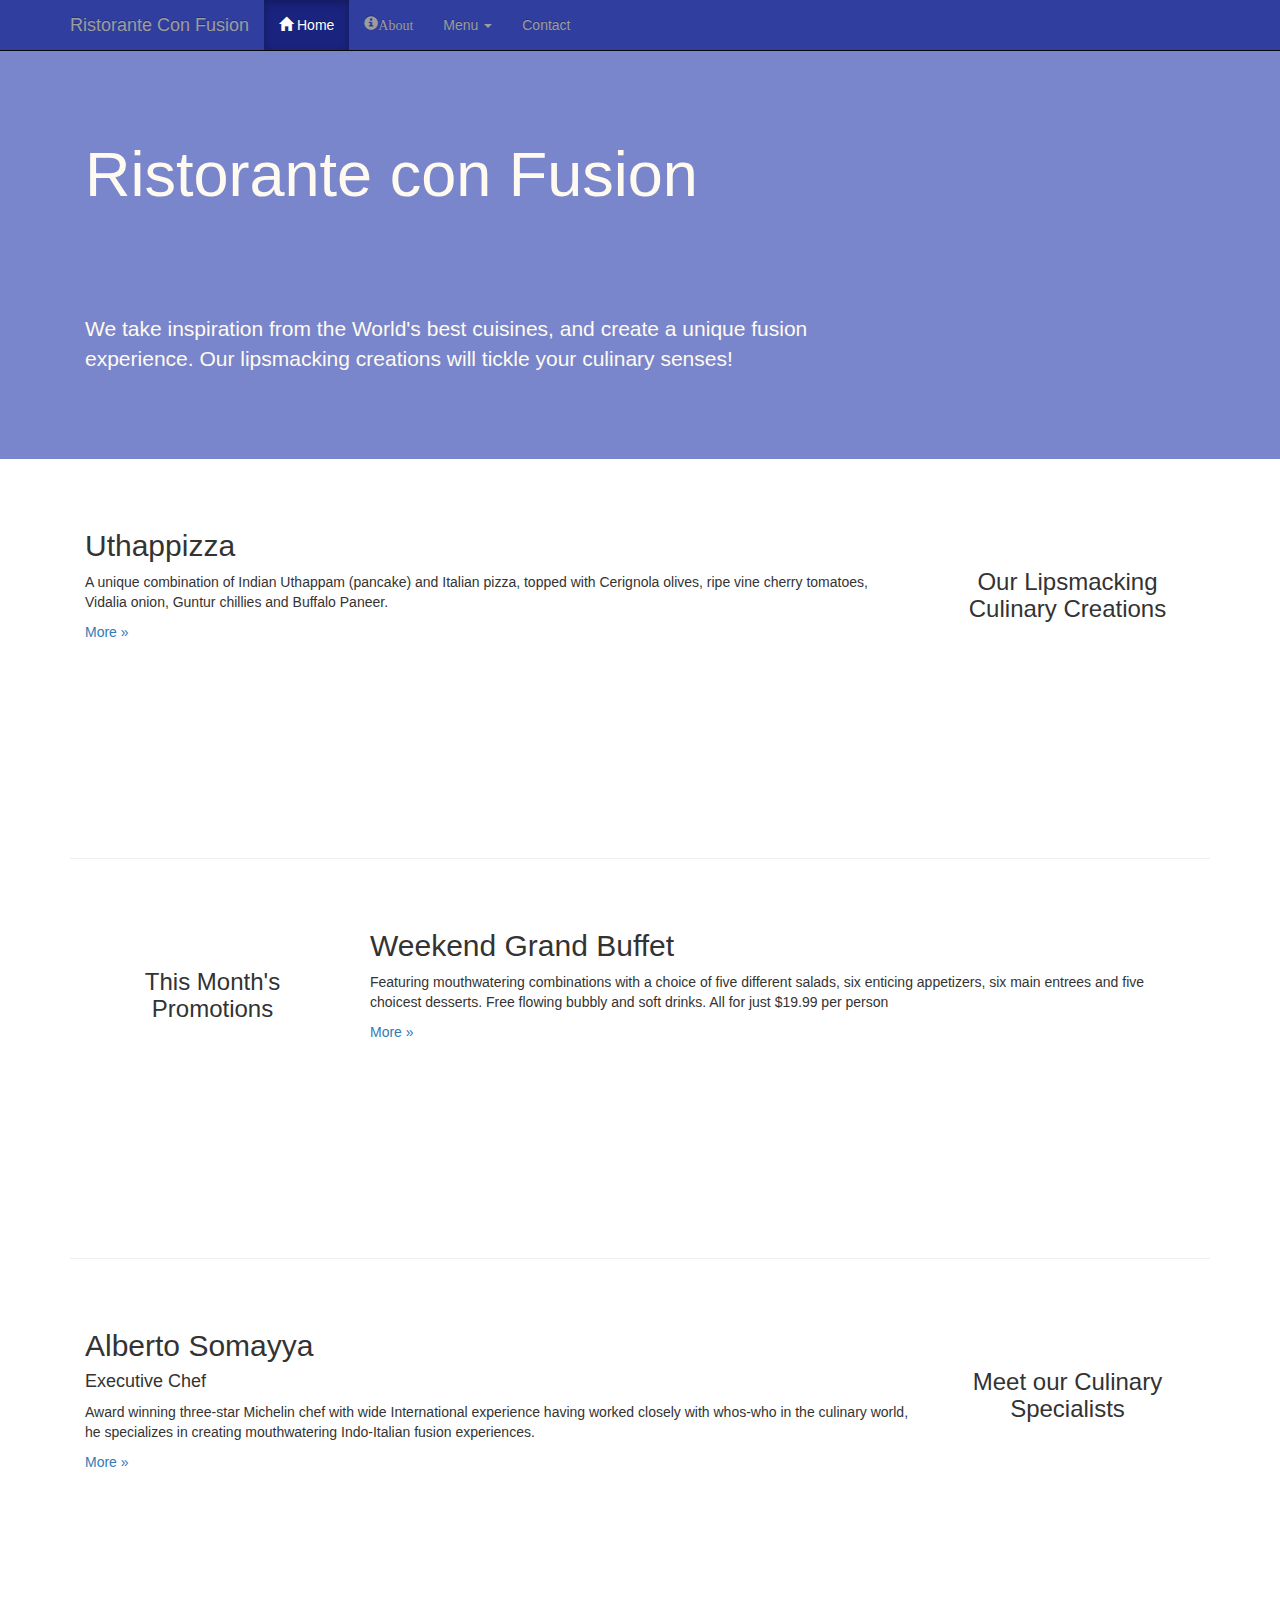
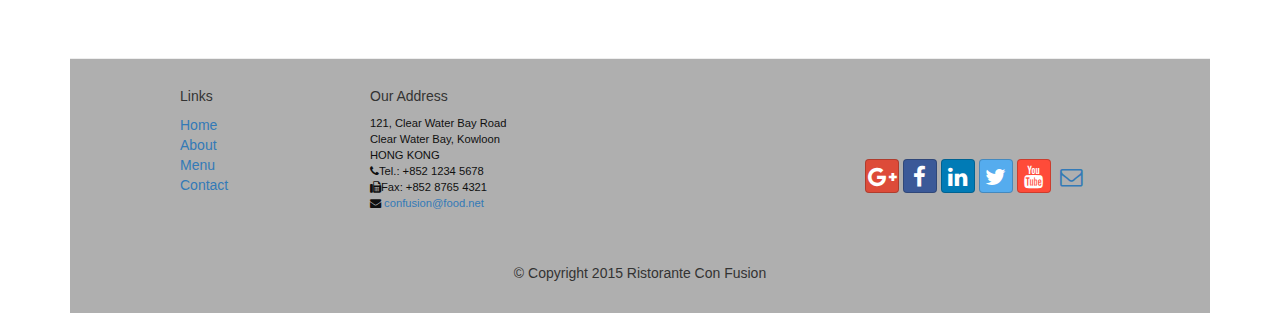
==== commit d48a8770: "added about glyphi" ====
--- a/index.html
+++ b/index.html
@@ -1,14 +1,16 @@
-<html><head>
-    <meta charset="utf-8">
-    <meta name="viewport" content="width=device-width, initial-scale=1">
-    <script type="text/javascript" src="http://cdnjs.cloudflare.com/ajax/libs/jquery/2.0.3/jquery.min.js"></script>
-    <script type="text/javascript" src="http://netdna.bootstrapcdn.com/bootstrap/3.3.4/js/bootstrap.min.js"></script>
+<html>
+  <head>
+  <meta charset="utf-8">
+  <meta http-equiv="X-UA-Compatible" content="IE=edge">
+  <meta name="viewport" content="width=device-width, initial-scale=1">
+    <link href="css/bootstrap.min.css" rel="stylesheet">
+    <link href="css/bootstrap-theme.min.css" rel="stylesheet">
     <link href="css/font-awesome.min.css" rel="stylesheet">
     <link href="css/bootstrap-social.css" rel="stylesheet">
-    <link href="mystyles.css" rel="stylesheet" type="text/css">
     <link href="css/mystyles.css" rel="stylesheet">
     <title>Ristorante Con Fusion</title>
-  </head><body>
+  </head>
+  <body>
     <nav class="navbar navbar-inverse navbar-fixed-top" role="navigation">
       <div class="container">
         <div class="navbar-header">
@@ -18,15 +20,16 @@
             <span class="icon-bar"></span>
             <span class="icon-bar"></span>
           </button>
-          <a class="navbar-brand" href="#">Ristorante Con Fusion</a>
+          <a class="navbar-brand" href="index.html">Ristorante Con Fusion</a>
         </div>
         <div id="navbar" class="navbar-collapse collapse">
           <ul class="nav navbar-nav">
             <li class="active">
-              <a href="#"><span class="glyphicon glyphicon-home" aria-hidden="true"></span> Home</a>
+              <a href="index.html"><span class="glyphicon glyphicon-home" aria-hidden="true"></span> Home</a>
             </li>
             <li>
-              <a href="#">About</a>
+              <a href="aboutus.html"><span class="glyphicon glyphicon-info-sign"
+                   aria-hidden="true">About</a>
             </li>
             <li class="dropdown">
               <a href="#" class="dropdown-toggle" data-toggle="dropdown" role="button" aria-haspopup="true" aria-expanded="false">
@@ -178,6 +181,9 @@
         </div>
       </div>
     </footer>
-  
-
-</body></html>+    <!-- jQuery (necessary for Bootstrap's JavaScript plugins) -->
+    <script src="https://ajax.googleapis.com/ajax/libs/jquery/1.11.3/jquery.min.js"></script>
+    <!-- Include all compiled plugins (below), or include individual files as needed -->
+    <script src="js/bootstrap.min.js"></script>
+</body>
+</html>
--- a/css/mystyles.css
+++ b/css/mystyles.css
@@ -1,6835 +1,62 @@
-@import url('https://fonts.googleapis.com/css?family=Lato|Lato');
-/*!
- * Default theme for Pingendo 
- * Homepage: http://pingendo.com  
- * Copyright 2015 Pingendo 
- * Licensed under MIT 
- * Based on Bootstrap v3.3.4
-*/
-/* Add custom CSS classes here 
- * 
- * img {
- *   box-shadow : 0px 0px 10px black !important;
- * }
-*/
-/*! normalize.css v3.0.2 | MIT License | git.io/normalize */
-html {
-  font-family: sans-serif;
-  -ms-text-size-adjust: 100%;
-  -webkit-text-size-adjust: 100%;
+.row-header{
+    margin:0px auto;
+    padding:0px auto;
 }
-body {
-  margin: 0;
+
+.row-content {
+    margin:0px auto;
+    padding: 50px 0px 50px 0px;
+    border-bottom: 1px ridge;
+    min-height:400px;
 }
-article,
-aside,
-details,
-figcaption,
-figure,
-footer,
-header,
-hgroup,
-main,
-menu,
-nav,
-section,
-summary {
-  display: block;
+
+.row-footer{
+    background-color: #AfAfAf;
+    margin:0px auto;
+    padding: 20px 0px 20px 0px;
 }
-audio,
-canvas,
-progress,
-video {
-  display: inline-block;
-  vertical-align: baseline;
+
+.jumbotron {
+    padding:70px 30px 70px 30px;
+    margin:0px auto;
+    background: #7986CB ;
+    color:floralwhite;
 }
-audio:not([controls]) {
-  display: none;
-  height: 0;
+
+address{
+    font-size:80%;
+    margin:0px;
+    color:#0f0f0f;
 }
-[hidden],
-template {
-  display: none;
+body{
+    padding:50px 0px 0px 0px;
+    z-index:0;
 }
-a {
-  background-color: transparent;
+
+.navbar-inverse {
+     background: #303F9F;
 }
-a:active,
-a:hover {
-  outline: 0;
-}
-abbr[title] {
-  border-bottom: 1px dotted;
-}
-b,
-strong {
-  font-weight: bold;
-}
-dfn {
-  font-style: italic;
-}
-h1 {
-  font-size: 2em;
-  margin: 0.67em 0;
-}
-mark {
-  background: #ff0;
-  color: #000;
-}
-small {
-  font-size: 80%;
-}
-sub,
-sup {
-  font-size: 75%;
-  line-height: 0;
-  position: relative;
-  vertical-align: baseline;
-}
-sup {
-  top: -0.5em;
-}
-sub {
-  bottom: -0.25em;
-}
-img {
-  border: 0;
-}
-svg:not(:root) {
-  overflow: hidden;
-}
-figure {
-  margin: 1em 40px;
-}
-hr {
-  -moz-box-sizing: content-box;
-  box-sizing: content-box;
-  height: 0;
-}
-pre {
-  overflow: auto;
-}
-code,
-kbd,
-pre,
-samp {
-  font-family: monospace, monospace;
-  font-size: 1em;
-}
-button,
-input,
-optgroup,
-select,
-textarea {
-  color: inherit;
-  font: inherit;
-  margin: 0;
-}
-button {
-  overflow: visible;
-}
-button,
-select {
-  text-transform: none;
-}
-button,
-html input[type="button"],
-input[type="reset"],
-input[type="submit"] {
-  -webkit-appearance: button;
-  cursor: pointer;
-}
-button[disabled],
-html input[disabled] {
-  cursor: default;
-}
-button::-moz-focus-inner,
-input::-moz-focus-inner {
-  border: 0;
-  padding: 0;
-}
-input {
-  line-height: normal;
-}
-input[type="checkbox"],
-input[type="radio"] {
-  box-sizing: border-box;
-  padding: 0;
-}
-input[type="number"]::-webkit-inner-spin-button,
-input[type="number"]::-webkit-outer-spin-button {
-  height: auto;
-}
-input[type="search"] {
-  -webkit-appearance: textfield;
-  -moz-box-sizing: content-box;
-  -webkit-box-sizing: content-box;
-  box-sizing: content-box;
-}
-input[type="search"]::-webkit-search-cancel-button,
-input[type="search"]::-webkit-search-decoration {
-  -webkit-appearance: none;
-}
-fieldset {
-  border: 1px solid #c0c0c0;
-  margin: 0 2px;
-  padding: 0.35em 0.625em 0.75em;
-}
-legend {
-  border: 0;
-  padding: 0;
-}
-textarea {
-  overflow: auto;
-}
-optgroup {
-  font-weight: bold;
-}
-table {
-  border-collapse: collapse;
-  border-spacing: 0;
-}
-td,
-th {
-  padding: 0;
-}
-/*! Source: https://github.com/h5bp/html5-boilerplate/blob/master/src/css/main.css */
-@media print {
-  *,
-  *:before,
-  *:after {
-    background: transparent !important;
-    color: #000 !important;
-    box-shadow: none !important;
-    text-shadow: none !important;
-  }
-  a,
-  a:visited {
-    text-decoration: underline;
-  }
-  a[href]:after {
-    content: " (" attr(href) ")";
-  }
-  abbr[title]:after {
-    content: " (" attr(title) ")";
-  }
-  a[href^="#"]:after,
-  a[href^="javascript:"]:after {
-    content: "";
-  }
-  pre,
-  blockquote {
-    border: 1px solid #999;
-    page-break-inside: avoid;
-  }
-  thead {
-    display: table-header-group;
-  }
-  tr,
-  img {
-    page-break-inside: avoid;
-  }
-  img {
-    max-width: 100% !important;
-  }
-  p,
-  h2,
-  h3 {
-    orphans: 3;
-    widows: 3;
-  }
-  h2,
-  h3 {
-    page-break-after: avoid;
-  }
-  select {
-    background: #fff !important;
-  }
-  .navbar {
-    display: none;
-  }
-  .btn > .caret,
-  .dropup > .btn > .caret {
-    border-top-color: #000 !important;
-  }
-  .label {
-    border: 1px solid #000;
-  }
-  .table {
-    border-collapse: collapse !important;
-  }
-  .table td,
-  .table th {
-    background-color: #fff !important;
-  }
-  .table-bordered th,
-  .table-bordered td {
-    border: 1px solid #ddd !important;
-  }
-}
-@font-face {
-  font-family: 'Glyphicons Halflings';
-  src: url('../fonts/glyphicons-halflings-regular.eot');
-  src: url('../fonts/glyphicons-halflings-regular.eot?#iefix') format('embedded-opentype'), url('../fonts/glyphicons-halflings-regular.woff2') format('woff2'), url('../fonts/glyphicons-halflings-regular.woff') format('woff'), url('../fonts/glyphicons-halflings-regular.ttf') format('truetype'), url('../fonts/glyphicons-halflings-regular.svg#glyphicons_halflingsregular') format('svg');
-}
-.glyphicon {
-  position: relative;
-  top: 1px;
-  display: inline-block;
-  font-family: 'Glyphicons Halflings';
-  font-style: normal;
-  font-weight: normal;
-  line-height: 1;
-  -webkit-font-smoothing: antialiased;
-  -moz-osx-font-smoothing: grayscale;
-}
-.glyphicon-asterisk:before {
-  content: "\2a";
-}
-.glyphicon-plus:before {
-  content: "\2b";
-}
-.glyphicon-euro:before,
-.glyphicon-eur:before {
-  content: "\20ac";
-}
-.glyphicon-minus:before {
-  content: "\2212";
-}
-.glyphicon-cloud:before {
-  content: "\2601";
-}
-.glyphicon-envelope:before {
-  content: "\2709";
-}
-.glyphicon-pencil:before {
-  content: "\270f";
-}
-.glyphicon-glass:before {
-  content: "\e001";
-}
-.glyphicon-music:before {
-  content: "\e002";
-}
-.glyphicon-search:before {
-  content: "\e003";
-}
-.glyphicon-heart:before {
-  content: "\e005";
-}
-.glyphicon-star:before {
-  content: "\e006";
-}
-.glyphicon-star-empty:before {
-  content: "\e007";
-}
-.glyphicon-user:before {
-  content: "\e008";
-}
-.glyphicon-film:before {
-  content: "\e009";
-}
-.glyphicon-th-large:before {
-  content: "\e010";
-}
-.glyphicon-th:before {
-  content: "\e011";
-}
-.glyphicon-th-list:before {
-  content: "\e012";
-}
-.glyphicon-ok:before {
-  content: "\e013";
-}
-.glyphicon-remove:before {
-  content: "\e014";
-}
-.glyphicon-zoom-in:before {
-  content: "\e015";
-}
-.glyphicon-zoom-out:before {
-  content: "\e016";
-}
-.glyphicon-off:before {
-  content: "\e017";
-}
-.glyphicon-signal:before {
-  content: "\e018";
-}
-.glyphicon-cog:before {
-  content: "\e019";
-}
-.glyphicon-trash:before {
-  content: "\e020";
-}
-.glyphicon-home:before {
-  content: "\e021";
-}
-.glyphicon-file:before {
-  content: "\e022";
-}
-.glyphicon-time:before {
-  content: "\e023";
-}
-.glyphicon-road:before {
-  content: "\e024";
-}
-.glyphicon-download-alt:before {
-  content: "\e025";
-}
-.glyphicon-download:before {
-  content: "\e026";
-}
-.glyphicon-upload:before {
-  content: "\e027";
-}
-.glyphicon-inbox:before {
-  content: "\e028";
-}
-.glyphicon-play-circle:before {
-  content: "\e029";
-}
-.glyphicon-repeat:before {
-  content: "\e030";
-}
-.glyphicon-refresh:before {
-  content: "\e031";
-}
-.glyphicon-list-alt:before {
-  content: "\e032";
-}
-.glyphicon-lock:before {
-  content: "\e033";
-}
-.glyphicon-flag:before {
-  content: "\e034";
-}
-.glyphicon-headphones:before {
-  content: "\e035";
-}
-.glyphicon-volume-off:before {
-  content: "\e036";
-}
-.glyphicon-volume-down:before {
-  content: "\e037";
-}
-.glyphicon-volume-up:before {
-  content: "\e038";
-}
-.glyphicon-qrcode:before {
-  content: "\e039";
-}
-.glyphicon-barcode:before {
-  content: "\e040";
-}
-.glyphicon-tag:before {
-  content: "\e041";
-}
-.glyphicon-tags:before {
-  content: "\e042";
-}
-.glyphicon-book:before {
-  content: "\e043";
-}
-.glyphicon-bookmark:before {
-  content: "\e044";
-}
-.glyphicon-print:before {
-  content: "\e045";
-}
-.glyphicon-camera:before {
-  content: "\e046";
-}
-.glyphicon-font:before {
-  content: "\e047";
-}
-.glyphicon-bold:before {
-  content: "\e048";
-}
-.glyphicon-italic:before {
-  content: "\e049";
-}
-.glyphicon-text-height:before {
-  content: "\e050";
-}
-.glyphicon-text-width:before {
-  content: "\e051";
-}
-.glyphicon-align-left:before {
-  content: "\e052";
-}
-.glyphicon-align-center:before {
-  content: "\e053";
-}
-.glyphicon-align-right:before {
-  content: "\e054";
-}
-.glyphicon-align-justify:before {
-  content: "\e055";
-}
-.glyphicon-list:before {
-  content: "\e056";
-}
-.glyphicon-indent-left:before {
-  content: "\e057";
-}
-.glyphicon-indent-right:before {
-  content: "\e058";
-}
-.glyphicon-facetime-video:before {
-  content: "\e059";
-}
-.glyphicon-picture:before {
-  content: "\e060";
-}
-.glyphicon-map-marker:before {
-  content: "\e062";
-}
-.glyphicon-adjust:before {
-  content: "\e063";
-}
-.glyphicon-tint:before {
-  content: "\e064";
-}
-.glyphicon-edit:before {
-  content: "\e065";
-}
-.glyphicon-share:before {
-  content: "\e066";
-}
-.glyphicon-check:before {
-  content: "\e067";
-}
-.glyphicon-move:before {
-  content: "\e068";
-}
-.glyphicon-step-backward:before {
-  content: "\e069";
-}
-.glyphicon-fast-backward:before {
-  content: "\e070";
-}
-.glyphicon-backward:before {
-  content: "\e071";
-}
-.glyphicon-play:before {
-  content: "\e072";
-}
-.glyphicon-pause:before {
-  content: "\e073";
-}
-.glyphicon-stop:before {
-  content: "\e074";
-}
-.glyphicon-forward:before {
-  content: "\e075";
-}
-.glyphicon-fast-forward:before {
-  content: "\e076";
-}
-.glyphicon-step-forward:before {
-  content: "\e077";
-}
-.glyphicon-eject:before {
-  content: "\e078";
-}
-.glyphicon-chevron-left:before {
-  content: "\e079";
-}
-.glyphicon-chevron-right:before {
-  content: "\e080";
-}
-.glyphicon-plus-sign:before {
-  content: "\e081";
-}
-.glyphicon-minus-sign:before {
-  content: "\e082";
-}
-.glyphicon-remove-sign:before {
-  content: "\e083";
-}
-.glyphicon-ok-sign:before {
-  content: "\e084";
-}
-.glyphicon-question-sign:before {
-  content: "\e085";
-}
-.glyphicon-info-sign:before {
-  content: "\e086";
-}
-.glyphicon-screenshot:before {
-  content: "\e087";
-}
-.glyphicon-remove-circle:before {
-  content: "\e088";
-}
-.glyphicon-ok-circle:before {
-  content: "\e089";
-}
-.glyphicon-ban-circle:before {
-  content: "\e090";
-}
-.glyphicon-arrow-left:before {
-  content: "\e091";
-}
-.glyphicon-arrow-right:before {
-  content: "\e092";
-}
-.glyphicon-arrow-up:before {
-  content: "\e093";
-}
-.glyphicon-arrow-down:before {
-  content: "\e094";
-}
-.glyphicon-share-alt:before {
-  content: "\e095";
-}
-.glyphicon-resize-full:before {
-  content: "\e096";
-}
-.glyphicon-resize-small:before {
-  content: "\e097";
-}
-.glyphicon-exclamation-sign:before {
-  content: "\e101";
-}
-.glyphicon-gift:before {
-  content: "\e102";
-}
-.glyphicon-leaf:before {
-  content: "\e103";
-}
-.glyphicon-fire:before {
-  content: "\e104";
-}
-.glyphicon-eye-open:before {
-  content: "\e105";
-}
-.glyphicon-eye-close:before {
-  content: "\e106";
-}
-.glyphicon-warning-sign:before {
-  content: "\e107";
-}
-.glyphicon-plane:before {
-  content: "\e108";
-}
-.glyphicon-calendar:before {
-  content: "\e109";
-}
-.glyphicon-random:before {
-  content: "\e110";
-}
-.glyphicon-comment:before {
-  content: "\e111";
-}
-.glyphicon-magnet:before {
-  content: "\e112";
-}
-.glyphicon-chevron-up:before {
-  content: "\e113";
-}
-.glyphicon-chevron-down:before {
-  content: "\e114";
-}
-.glyphicon-retweet:before {
-  content: "\e115";
-}
-.glyphicon-shopping-cart:before {
-  content: "\e116";
-}
-.glyphicon-folder-close:before {
-  content: "\e117";
-}
-.glyphicon-folder-open:before {
-  content: "\e118";
-}
-.glyphicon-resize-vertical:before {
-  content: "\e119";
-}
-.glyphicon-resize-horizontal:before {
-  content: "\e120";
-}
-.glyphicon-hdd:before {
-  content: "\e121";
-}
-.glyphicon-bullhorn:before {
-  content: "\e122";
-}
-.glyphicon-bell:before {
-  content: "\e123";
-}
-.glyphicon-certificate:before {
-  content: "\e124";
-}
-.glyphicon-thumbs-up:before {
-  content: "\e125";
-}
-.glyphicon-thumbs-down:before {
-  content: "\e126";
-}
-.glyphicon-hand-right:before {
-  content: "\e127";
-}
-.glyphicon-hand-left:before {
-  content: "\e128";
-}
-.glyphicon-hand-up:before {
-  content: "\e129";
-}
-.glyphicon-hand-down:before {
-  content: "\e130";
-}
-.glyphicon-circle-arrow-right:before {
-  content: "\e131";
-}
-.glyphicon-circle-arrow-left:before {
-  content: "\e132";
-}
-.glyphicon-circle-arrow-up:before {
-  content: "\e133";
-}
-.glyphicon-circle-arrow-down:before {
-  content: "\e134";
-}
-.glyphicon-globe:before {
-  content: "\e135";
-}
-.glyphicon-wrench:before {
-  content: "\e136";
-}
-.glyphicon-tasks:before {
-  content: "\e137";
-}
-.glyphicon-filter:before {
-  content: "\e138";
-}
-.glyphicon-briefcase:before {
-  content: "\e139";
-}
-.glyphicon-fullscreen:before {
-  content: "\e140";
-}
-.glyphicon-dashboard:before {
-  content: "\e141";
-}
-.glyphicon-paperclip:before {
-  content: "\e142";
-}
-.glyphicon-heart-empty:before {
-  content: "\e143";
-}
-.glyphicon-link:before {
-  content: "\e144";
-}
-.glyphicon-phone:before {
-  content: "\e145";
-}
-.glyphicon-pushpin:before {
-  content: "\e146";
-}
-.glyphicon-usd:before {
-  content: "\e148";
-}
-.glyphicon-gbp:before {
-  content: "\e149";
-}
-.glyphicon-sort:before {
-  content: "\e150";
-}
-.glyphicon-sort-by-alphabet:before {
-  content: "\e151";
-}
-.glyphicon-sort-by-alphabet-alt:before {
-  content: "\e152";
-}
-.glyphicon-sort-by-order:before {
-  content: "\e153";
-}
-.glyphicon-sort-by-order-alt:before {
-  content: "\e154";
-}
-.glyphicon-sort-by-attributes:before {
-  content: "\e155";
-}
-.glyphicon-sort-by-attributes-alt:before {
-  content: "\e156";
-}
-.glyphicon-unchecked:before {
-  content: "\e157";
-}
-.glyphicon-expand:before {
-  content: "\e158";
-}
-.glyphicon-collapse-down:before {
-  content: "\e159";
-}
-.glyphicon-collapse-up:before {
-  content: "\e160";
-}
-.glyphicon-log-in:before {
-  content: "\e161";
-}
-.glyphicon-flash:before {
-  content: "\e162";
-}
-.glyphicon-log-out:before {
-  content: "\e163";
-}
-.glyphicon-new-window:before {
-  content: "\e164";
-}
-.glyphicon-record:before {
-  content: "\e165";
-}
-.glyphicon-save:before {
-  content: "\e166";
-}
-.glyphicon-open:before {
-  content: "\e167";
-}
-.glyphicon-saved:before {
-  content: "\e168";
-}
-.glyphicon-import:before {
-  content: "\e169";
-}
-.glyphicon-export:before {
-  content: "\e170";
-}
-.glyphicon-send:before {
-  content: "\e171";
-}
-.glyphicon-floppy-disk:before {
-  content: "\e172";
-}
-.glyphicon-floppy-saved:before {
-  content: "\e173";
-}
-.glyphicon-floppy-remove:before {
-  content: "\e174";
-}
-.glyphicon-floppy-save:before {
-  content: "\e175";
-}
-.glyphicon-floppy-open:before {
-  content: "\e176";
-}
-.glyphicon-credit-card:before {
-  content: "\e177";
-}
-.glyphicon-transfer:before {
-  content: "\e178";
-}
-.glyphicon-cutlery:before {
-  content: "\e179";
-}
-.glyphicon-header:before {
-  content: "\e180";
-}
-.glyphicon-compressed:before {
-  content: "\e181";
-}
-.glyphicon-earphone:before {
-  content: "\e182";
-}
-.glyphicon-phone-alt:before {
-  content: "\e183";
-}
-.glyphicon-tower:before {
-  content: "\e184";
-}
-.glyphicon-stats:before {
-  content: "\e185";
-}
-.glyphicon-sd-video:before {
-  content: "\e186";
-}
-.glyphicon-hd-video:before {
-  content: "\e187";
-}
-.glyphicon-subtitles:before {
-  content: "\e188";
-}
-.glyphicon-sound-stereo:before {
-  content: "\e189";
-}
-.glyphicon-sound-dolby:before {
-  content: "\e190";
-}
-.glyphicon-sound-5-1:before {
-  content: "\e191";
-}
-.glyphicon-sound-6-1:before {
-  content: "\e192";
-}
-.glyphicon-sound-7-1:before {
-  content: "\e193";
-}
-.glyphicon-copyright-mark:before {
-  content: "\e194";
-}
-.glyphicon-registration-mark:before {
-  content: "\e195";
-}
-.glyphicon-cloud-download:before {
-  content: "\e197";
-}
-.glyphicon-cloud-upload:before {
-  content: "\e198";
-}
-.glyphicon-tree-conifer:before {
-  content: "\e199";
-}
-.glyphicon-tree-deciduous:before {
-  content: "\e200";
-}
-.glyphicon-cd:before {
-  content: "\e201";
-}
-.glyphicon-save-file:before {
-  content: "\e202";
-}
-.glyphicon-open-file:before {
-  content: "\e203";
-}
-.glyphicon-level-up:before {
-  content: "\e204";
-}
-.glyphicon-copy:before {
-  content: "\e205";
-}
-.glyphicon-paste:before {
-  content: "\e206";
-}
-.glyphicon-alert:before {
-  content: "\e209";
-}
-.glyphicon-equalizer:before {
-  content: "\e210";
-}
-.glyphicon-king:before {
-  content: "\e211";
-}
-.glyphicon-queen:before {
-  content: "\e212";
-}
-.glyphicon-pawn:before {
-  content: "\e213";
-}
-.glyphicon-bishop:before {
-  content: "\e214";
-}
-.glyphicon-knight:before {
-  content: "\e215";
-}
-.glyphicon-baby-formula:before {
-  content: "\e216";
-}
-.glyphicon-tent:before {
-  content: "\26fa";
-}
-.glyphicon-blackboard:before {
-  content: "\e218";
-}
-.glyphicon-bed:before {
-  content: "\e219";
-}
-.glyphicon-apple:before {
-  content: "\f8ff";
-}
-.glyphicon-erase:before {
-  content: "\e221";
-}
-.glyphicon-hourglass:before {
-  content: "\231b";
-}
-.glyphicon-lamp:before {
-  content: "\e223";
-}
-.glyphicon-duplicate:before {
-  content: "\e224";
-}
-.glyphicon-piggy-bank:before {
-  content: "\e225";
-}
-.glyphicon-scissors:before {
-  content: "\e226";
-}
-.glyphicon-bitcoin:before {
-  content: "\e227";
-}
-.glyphicon-btc:before {
-  content: "\e227";
-}
-.glyphicon-xbt:before {
-  content: "\e227";
-}
-.glyphicon-yen:before {
-  content: "\00a5";
-}
-.glyphicon-jpy:before {
-  content: "\00a5";
-}
-.glyphicon-ruble:before {
-  content: "\20bd";
-}
-.glyphicon-rub:before {
-  content: "\20bd";
-}
-.glyphicon-scale:before {
-  content: "\e230";
-}
-.glyphicon-ice-lolly:before {
-  content: "\e231";
-}
-.glyphicon-ice-lolly-tasted:before {
-  content: "\e232";
-}
-.glyphicon-education:before {
-  content: "\e233";
-}
-.glyphicon-option-horizontal:before {
-  content: "\e234";
-}
-.glyphicon-option-vertical:before {
-  content: "\e235";
-}
-.glyphicon-menu-hamburger:before {
-  content: "\e236";
-}
-.glyphicon-modal-window:before {
-  content: "\e237";
-}
-.glyphicon-oil:before {
-  content: "\e238";
-}
-.glyphicon-grain:before {
-  content: "\e239";
-}
-.glyphicon-sunglasses:before {
-  content: "\e240";
-}
-.glyphicon-text-size:before {
-  content: "\e241";
-}
-.glyphicon-text-color:before {
-  content: "\e242";
-}
-.glyphicon-text-background:before {
-  content: "\e243";
-}
-.glyphicon-object-align-top:before {
-  content: "\e244";
-}
-.glyphicon-object-align-bottom:before {
-  content: "\e245";
-}
-.glyphicon-object-align-horizontal:before {
-  content: "\e246";
-}
-.glyphicon-object-align-left:before {
-  content: "\e247";
-}
-.glyphicon-object-align-vertical:before {
-  content: "\e248";
-}
-.glyphicon-object-align-right:before {
-  content: "\e249";
-}
-.glyphicon-triangle-right:before {
-  content: "\e250";
-}
-.glyphicon-triangle-left:before {
-  content: "\e251";
-}
-.glyphicon-triangle-bottom:before {
-  content: "\e252";
-}
-.glyphicon-triangle-top:before {
-  content: "\e253";
-}
-.glyphicon-console:before {
-  content: "\e254";
-}
-.glyphicon-superscript:before {
-  content: "\e255";
-}
-.glyphicon-subscript:before {
-  content: "\e256";
-}
-.glyphicon-menu-left:before {
-  content: "\e257";
-}
-.glyphicon-menu-right:before {
-  content: "\e258";
-}
-.glyphicon-menu-down:before {
-  content: "\e259";
-}
-.glyphicon-menu-up:before {
-  content: "\e260";
-}
-* {
-  -webkit-box-sizing: border-box;
-  -moz-box-sizing: border-box;
-  box-sizing: border-box;
-}
-*:before,
-*:after {
-  -webkit-box-sizing: border-box;
-  -moz-box-sizing: border-box;
-  box-sizing: border-box;
-}
-html {
-  font-size: 10px;
-  -webkit-tap-highlight-color: rgba(0, 0, 0, 0);
-}
-body {
-  font-family: Lato;
-  font-size: 14px;
-  line-height: 1.42857143;
-  color: #000000;
-  background-color: #ffffff;
-}
-input,
-button,
-select,
-textarea {
-  font-family: inherit;
-  font-size: inherit;
-  line-height: inherit;
-}
-a {
-  color: #337cbb;
-  text-decoration: none;
-}
-a:hover,
-a:focus {
-  color: #23547f;
-  text-decoration: underline;
-}
-a:focus {
-  outline: thin dotted;
-  outline: 5px auto -webkit-focus-ring-color;
-  outline-offset: -2px;
-}
-figure {
-  margin: 0;
-}
-img {
-  vertical-align: middle;
-}
-.img-responsive,
-.thumbnail > img,
-.thumbnail a > img,
-.carousel-inner > .item > img,
-.carousel-inner > .item > a > img {
-  display: block;
-  max-width: 100%;
-  height: auto;
-}
-.img-rounded {
-  border-radius: 5px;
-}
-.img-thumbnail {
-  padding: 4px;
-  line-height: 1.42857143;
-  background-color: #ffffff;
-  border: 1px solid #dddddd;
-  border-radius: 4px;
-  -webkit-transition: all 0.2s ease-in-out;
-  -o-transition: all 0.2s ease-in-out;
-  transition: all 0.2s ease-in-out;
-  display: inline-block;
-  max-width: 100%;
-  height: auto;
-}
-.img-circle {
-  border-radius: 50%;
-}
-hr {
-  margin-top: 20px;
-  margin-bottom: 20px;
-  border: 0;
-  border-top: 1px solid #eeeeee;
-}
-.sr-only {
-  position: absolute;
-  width: 1px;
-  height: 1px;
-  margin: -1px;
-  padding: 0;
-  overflow: hidden;
-  clip: rect(0, 0, 0, 0);
-  border: 0;
-}
-.sr-only-focusable:active,
-.sr-only-focusable:focus {
-  position: static;
-  width: auto;
-  height: auto;
-  margin: 0;
-  overflow: visible;
-  clip: auto;
-}
-[role="button"] {
-  cursor: pointer;
-}
-h1,
-h2,
-h3,
-h4,
-h5,
-h6,
-.h1,
-.h2,
-.h3,
-.h4,
-.h5,
-.h6 {
-  font-family: Lato;
-  font-weight: 500;
-  line-height: 1.1;
-  color: inherit;
-}
-h1 small,
-h2 small,
-h3 small,
-h4 small,
-h5 small,
-h6 small,
-.h1 small,
-.h2 small,
-.h3 small,
-.h4 small,
-.h5 small,
-.h6 small,
-h1 .small,
-h2 .small,
-h3 .small,
-h4 .small,
-h5 .small,
-h6 .small,
-.h1 .small,
-.h2 .small,
-.h3 .small,
-.h4 .small,
-.h5 .small,
-.h6 .small {
-  font-weight: normal;
-  line-height: 1;
-  color: #777777;
-}
-h1,
-.h1,
-h2,
-.h2,
-h3,
-.h3 {
-  margin-top: 20px;
-  margin-bottom: 10px;
-}
-h1 small,
-.h1 small,
-h2 small,
-.h2 small,
-h3 small,
-.h3 small,
-h1 .small,
-.h1 .small,
-h2 .small,
-.h2 .small,
-h3 .small,
-.h3 .small {
-  font-size: 65%;
-}
-h4,
-.h4,
-h5,
-.h5,
-h6,
-.h6 {
-  margin-top: 10px;
-  margin-bottom: 10px;
-}
-h4 small,
-.h4 small,
-h5 small,
-.h5 small,
-h6 small,
-.h6 small,
-h4 .small,
-.h4 .small,
-h5 .small,
-.h5 .small,
-h6 .small,
-.h6 .small {
-  font-size: 75%;
-}
-h1,
-.h1 {
-  font-size: 36px;
-}
-h2,
-.h2 {
-  font-size: 30px;
-}
-h3,
-.h3 {
-  font-size: 24px;
-}
-h4,
-.h4 {
-  font-size: 18px;
-}
-h5,
-.h5 {
-  font-size: 14px;
-}
-h6,
-.h6 {
-  font-size: 12px;
-}
-p {
-  margin: 0 0 10px;
-}
-.lead {
-  margin-bottom: 20px;
-  font-size: 16px;
-  font-weight: 300;
-  line-height: 1.4;
-}
-@media (min-width: 768px) {
-  .lead {
-    font-size: 21px;
-  }
-}
-small,
-.small {
-  font-size: 85%;
-}
-mark,
-.mark {
-  background-color: #f8d9ac;
-  padding: .2em;
-}
-.text-left {
-  text-align: left;
-}
-.text-right {
-  text-align: right;
-}
-.text-center {
-  text-align: center;
-}
-.text-justify {
-  text-align: justify;
-}
-.text-nowrap {
-  white-space: nowrap;
-}
-.text-lowercase {
-  text-transform: lowercase;
-}
-.text-uppercase {
-  text-transform: uppercase;
-}
-.text-capitalize {
-  text-transform: capitalize;
-}
-.text-muted {
-  color: #777777;
-}
-.text-primary {
-  color: #337cbb;
-}
-a.text-primary:hover {
-  color: #286193;
-}
-.text-success {
-  color: #5cb85c;
-}
-a.text-success:hover {
-  color: #449d44;
-}
-.text-info {
-  color: #5bc0de;
-}
-a.text-info:hover {
-  color: #31b0d5;
-}
-.text-warning {
-  color: #f0ad4e;
-}
-a.text-warning:hover {
-  color: #ec971f;
-}
-.text-danger {
-  color: #d9534f;
-}
-a.text-danger:hover {
-  color: #c9302c;
-}
-.bg-primary {
-  color: #fff;
-  background-color: #337cbb;
-}
-a.bg-primary:hover {
-  background-color: #286193;
-}
-.bg-success {
-  background-color: #a3d7a3;
-}
-a.bg-success:hover {
-  background-color: #80c780;
-}
-.bg-info {
-  background-color: #b0e1ef;
-}
-a.bg-info:hover {
-  background-color: #85d0e7;
-}
-.bg-warning {
-  background-color: #f8d9ac;
-}
-a.bg-warning:hover {
-  background-color: #f4c37d;
-}
-.bg-danger {
-  background-color: #eba5a3;
-}
-a.bg-danger:hover {
-  background-color: #e27c79;
-}
-.page-header {
-  padding-bottom: 9px;
-  margin: 40px 0 20px;
-  border-bottom: 1px solid #eeeeee;
-}
-ul,
-ol {
-  margin-top: 0;
-  margin-bottom: 10px;
-}
-ul ul,
-ol ul,
-ul ol,
-ol ol {
-  margin-bottom: 0;
-}
-.list-unstyled {
-  padding-left: 0;
-  list-style: none;
-}
-.list-inline {
-  padding-left: 0;
-  list-style: none;
-  margin-left: -5px;
-}
-.list-inline > li {
-  display: inline-block;
-  padding-left: 5px;
-  padding-right: 5px;
-}
-dl {
-  margin-top: 0;
-  margin-bottom: 20px;
-}
-dt,
-dd {
-  line-height: 1.42857143;
-}
-dt {
-  font-weight: bold;
-}
-dd {
-  margin-left: 0;
-}
-@media (min-width: 768px) {
-  .dl-horizontal dt {
-    float: left;
-    width: 160px;
-    clear: left;
-    text-align: right;
-    overflow: hidden;
-    text-overflow: ellipsis;
-    white-space: nowrap;
-  }
-  .dl-horizontal dd {
-    margin-left: 180px;
-  }
-}
-abbr[title],
-abbr[data-original-title] {
-  cursor: help;
-  border-bottom: 1px dotted #777777;
-}
-.initialism {
-  font-size: 90%;
-  text-transform: uppercase;
-}
-blockquote {
-  padding: 10px 20px;
-  margin: 0 0 20px;
-  font-size: 17.5px;
-  border-left: 5px solid #eeeeee;
-}
-blockquote p:last-child,
-blockquote ul:last-child,
-blockquote ol:last-child {
-  margin-bottom: 0;
-}
-blockquote footer,
-blockquote small,
-blockquote .small {
-  display: block;
-  font-size: 80%;
-  line-height: 1.42857143;
-  color: #777777;
-}
-blockquote footer:before,
-blockquote small:before,
-blockquote .small:before {
-  content: '\2014 \00A0';
-}
-.blockquote-reverse,
-blockquote.pull-right {
-  padding-right: 15px;
-  padding-left: 0;
-  border-right: 5px solid #eeeeee;
-  border-left: 0;
-  text-align: right;
-}
-.blockquote-reverse footer:before,
-blockquote.pull-right footer:before,
-.blockquote-reverse small:before,
-blockquote.pull-right small:before,
-.blockquote-reverse .small:before,
-blockquote.pull-right .small:before {
-  content: '';
-}
-.blockquote-reverse footer:after,
-blockquote.pull-right footer:after,
-.blockquote-reverse small:after,
-blockquote.pull-right small:after,
-.blockquote-reverse .small:after,
-blockquote.pull-right .small:after {
-  content: '\00A0 \2014';
-}
-address {
-  margin-bottom: 20px;
-  font-style: normal;
-  line-height: 1.42857143;
-}
-code,
-kbd,
-pre,
-samp {
-  font-family: Menlo, Monaco, Consolas, "Courier New", monospace;
-}
-code {
-  padding: 2px 4px;
-  font-size: 90%;
-  color: #c7254e;
-  background-color: #f9f2f4;
-  border-radius: 4px;
-}
-kbd {
-  padding: 2px 4px;
-  font-size: 90%;
-  color: #ffffff;
-  background-color: #333333;
-  border-radius: 2px;
-  box-shadow: inset 0 -1px 0 rgba(0, 0, 0, 0.25);
-}
-kbd kbd {
-  padding: 0;
-  font-size: 100%;
-  font-weight: bold;
-  box-shadow: none;
-}
-pre {
-  display: block;
-  padding: 9.5px;
-  margin: 0 0 10px;
-  font-size: 13px;
-  line-height: 1.42857143;
-  word-break: break-all;
-  word-wrap: break-word;
-  color: #333333;
-  background-color: #f5f5f5;
-  border: 1px solid #cccccc;
-  border-radius: 4px;
-}
-pre code {
-  padding: 0;
-  font-size: inherit;
-  color: inherit;
-  white-space: pre-wrap;
-  background-color: transparent;
-  border-radius: 0;
-}
-.pre-scrollable {
-  max-height: 340px;
-  overflow-y: scroll;
-}
-.container {
-  margin-right: auto;
-  margin-left: auto;
-  padding-left: 15px;
-  padding-right: 15px;
-}
-@media (min-width: 768px) {
-  .container {
-    width: 750px;
-  }
-}
-@media (min-width: 992px) {
-  .container {
-    width: 970px;
-  }
-}
-@media (min-width: 1200px) {
-  .container {
-    width: 1170px;
-  }
-}
-.container-fluid {
-  margin-right: auto;
-  margin-left: auto;
-  padding-left: 15px;
-  padding-right: 15px;
-}
-.row {
-  margin-left: -15px;
-  margin-right: -15px;
-}
-.col-xs-1, .col-sm-1, .col-md-1, .col-lg-1, .col-xs-2, .col-sm-2, .col-md-2, .col-lg-2, .col-xs-3, .col-sm-3, .col-md-3, .col-lg-3, .col-xs-4, .col-sm-4, .col-md-4, .col-lg-4, .col-xs-5, .col-sm-5, .col-md-5, .col-lg-5, .col-xs-6, .col-sm-6, .col-md-6, .col-lg-6, .col-xs-7, .col-sm-7, .col-md-7, .col-lg-7, .col-xs-8, .col-sm-8, .col-md-8, .col-lg-8, .col-xs-9, .col-sm-9, .col-md-9, .col-lg-9, .col-xs-10, .col-sm-10, .col-md-10, .col-lg-10, .col-xs-11, .col-sm-11, .col-md-11, .col-lg-11, .col-xs-12, .col-sm-12, .col-md-12, .col-lg-12 {
-  position: relative;
-  min-height: 1px;
-  padding-left: 15px;
-  padding-right: 15px;
-}
-.col-xs-1, .col-xs-2, .col-xs-3, .col-xs-4, .col-xs-5, .col-xs-6, .col-xs-7, .col-xs-8, .col-xs-9, .col-xs-10, .col-xs-11, .col-xs-12 {
-  float: left;
-}
-.col-xs-12 {
-  width: 100%;
-}
-.col-xs-11 {
-  width: 91.66666667%;
-}
-.col-xs-10 {
-  width: 83.33333333%;
-}
-.col-xs-9 {
-  width: 75%;
-}
-.col-xs-8 {
-  width: 66.66666667%;
-}
-.col-xs-7 {
-  width: 58.33333333%;
-}
-.col-xs-6 {
-  width: 50%;
-}
-.col-xs-5 {
-  width: 41.66666667%;
-}
-.col-xs-4 {
-  width: 33.33333333%;
-}
-.col-xs-3 {
-  width: 25%;
-}
-.col-xs-2 {
-  width: 16.66666667%;
-}
-.col-xs-1 {
-  width: 8.33333333%;
-}
-.col-xs-pull-12 {
-  right: 100%;
-}
-.col-xs-pull-11 {
-  right: 91.66666667%;
-}
-.col-xs-pull-10 {
-  right: 83.33333333%;
-}
-.col-xs-pull-9 {
-  right: 75%;
-}
-.col-xs-pull-8 {
-  right: 66.66666667%;
-}
-.col-xs-pull-7 {
-  right: 58.33333333%;
-}
-.col-xs-pull-6 {
-  right: 50%;
-}
-.col-xs-pull-5 {
-  right: 41.66666667%;
-}
-.col-xs-pull-4 {
-  right: 33.33333333%;
-}
-.col-xs-pull-3 {
-  right: 25%;
-}
-.col-xs-pull-2 {
-  right: 16.66666667%;
-}
-.col-xs-pull-1 {
-  right: 8.33333333%;
-}
-.col-xs-pull-0 {
-  right: auto;
-}
-.col-xs-push-12 {
-  left: 100%;
-}
-.col-xs-push-11 {
-  left: 91.66666667%;
-}
-.col-xs-push-10 {
-  left: 83.33333333%;
-}
-.col-xs-push-9 {
-  left: 75%;
-}
-.col-xs-push-8 {
-  left: 66.66666667%;
-}
-.col-xs-push-7 {
-  left: 58.33333333%;
-}
-.col-xs-push-6 {
-  left: 50%;
-}
-.col-xs-push-5 {
-  left: 41.66666667%;
-}
-.col-xs-push-4 {
-  left: 33.33333333%;
-}
-.col-xs-push-3 {
-  left: 25%;
-}
-.col-xs-push-2 {
-  left: 16.66666667%;
-}
-.col-xs-push-1 {
-  left: 8.33333333%;
-}
-.col-xs-push-0 {
-  left: auto;
-}
-.col-xs-offset-12 {
-  margin-left: 100%;
-}
-.col-xs-offset-11 {
-  margin-left: 91.66666667%;
-}
-.col-xs-offset-10 {
-  margin-left: 83.33333333%;
-}
-.col-xs-offset-9 {
-  margin-left: 75%;
-}
-.col-xs-offset-8 {
-  margin-left: 66.66666667%;
-}
-.col-xs-offset-7 {
-  margin-left: 58.33333333%;
-}
-.col-xs-offset-6 {
-  margin-left: 50%;
-}
-.col-xs-offset-5 {
-  margin-left: 41.66666667%;
-}
-.col-xs-offset-4 {
-  margin-left: 33.33333333%;
-}
-.col-xs-offset-3 {
-  margin-left: 25%;
-}
-.col-xs-offset-2 {
-  margin-left: 16.66666667%;
-}
-.col-xs-offset-1 {
-  margin-left: 8.33333333%;
-}
-.col-xs-offset-0 {
-  margin-left: 0%;
-}
-@media (min-width: 768px) {
-  .col-sm-1, .col-sm-2, .col-sm-3, .col-sm-4, .col-sm-5, .col-sm-6, .col-sm-7, .col-sm-8, .col-sm-9, .col-sm-10, .col-sm-11, .col-sm-12 {
-    float: left;
-  }
-  .col-sm-12 {
-    width: 100%;
-  }
-  .col-sm-11 {
-    width: 91.66666667%;
-  }
-  .col-sm-10 {
-    width: 83.33333333%;
-  }
-  .col-sm-9 {
-    width: 75%;
-  }
-  .col-sm-8 {
-    width: 66.66666667%;
-  }
-  .col-sm-7 {
-    width: 58.33333333%;
-  }
-  .col-sm-6 {
-    width: 50%;
-  }
-  .col-sm-5 {
-    width: 41.66666667%;
-  }
-  .col-sm-4 {
-    width: 33.33333333%;
-  }
-  .col-sm-3 {
-    width: 25%;
-  }
-  .col-sm-2 {
-    width: 16.66666667%;
-  }
-  .col-sm-1 {
-    width: 8.33333333%;
-  }
-  .col-sm-pull-12 {
-    right: 100%;
-  }
-  .col-sm-pull-11 {
-    right: 91.66666667%;
-  }
-  .col-sm-pull-10 {
-    right: 83.33333333%;
-  }
-  .col-sm-pull-9 {
-    right: 75%;
-  }
-  .col-sm-pull-8 {
-    right: 66.66666667%;
-  }
-  .col-sm-pull-7 {
-    right: 58.33333333%;
-  }
-  .col-sm-pull-6 {
-    right: 50%;
-  }
-  .col-sm-pull-5 {
-    right: 41.66666667%;
-  }
-  .col-sm-pull-4 {
-    right: 33.33333333%;
-  }
-  .col-sm-pull-3 {
-    right: 25%;
-  }
-  .col-sm-pull-2 {
-    right: 16.66666667%;
-  }
-  .col-sm-pull-1 {
-    right: 8.33333333%;
-  }
-  .col-sm-pull-0 {
-    right: auto;
-  }
-  .col-sm-push-12 {
-    left: 100%;
-  }
-  .col-sm-push-11 {
-    left: 91.66666667%;
-  }
-  .col-sm-push-10 {
-    left: 83.33333333%;
-  }
-  .col-sm-push-9 {
-    left: 75%;
-  }
-  .col-sm-push-8 {
-    left: 66.66666667%;
-  }
-  .col-sm-push-7 {
-    left: 58.33333333%;
-  }
-  .col-sm-push-6 {
-    left: 50%;
-  }
-  .col-sm-push-5 {
-    left: 41.66666667%;
-  }
-  .col-sm-push-4 {
-    left: 33.33333333%;
-  }
-  .col-sm-push-3 {
-    left: 25%;
-  }
-  .col-sm-push-2 {
-    left: 16.66666667%;
-  }
-  .col-sm-push-1 {
-    left: 8.33333333%;
-  }
-  .col-sm-push-0 {
-    left: auto;
-  }
-  .col-sm-offset-12 {
-    margin-left: 100%;
-  }
-  .col-sm-offset-11 {
-    margin-left: 91.66666667%;
-  }
-  .col-sm-offset-10 {
-    margin-left: 83.33333333%;
-  }
-  .col-sm-offset-9 {
-    margin-left: 75%;
-  }
-  .col-sm-offset-8 {
-    margin-left: 66.66666667%;
-  }
-  .col-sm-offset-7 {
-    margin-left: 58.33333333%;
-  }
-  .col-sm-offset-6 {
-    margin-left: 50%;
-  }
-  .col-sm-offset-5 {
-    margin-left: 41.66666667%;
-  }
-  .col-sm-offset-4 {
-    margin-left: 33.33333333%;
-  }
-  .col-sm-offset-3 {
-    margin-left: 25%;
-  }
-  .col-sm-offset-2 {
-    margin-left: 16.66666667%;
-  }
-  .col-sm-offset-1 {
-    margin-left: 8.33333333%;
-  }
-  .col-sm-offset-0 {
-    margin-left: 0%;
-  }
-}
-@media (min-width: 992px) {
-  .col-md-1, .col-md-2, .col-md-3, .col-md-4, .col-md-5, .col-md-6, .col-md-7, .col-md-8, .col-md-9, .col-md-10, .col-md-11, .col-md-12 {
-    float: left;
-  }
-  .col-md-12 {
-    width: 100%;
-  }
-  .col-md-11 {
-    width: 91.66666667%;
-  }
-  .col-md-10 {
-    width: 83.33333333%;
-  }
-  .col-md-9 {
-    width: 75%;
-  }
-  .col-md-8 {
-    width: 66.66666667%;
-  }
-  .col-md-7 {
-    width: 58.33333333%;
-  }
-  .col-md-6 {
-    width: 50%;
-  }
-  .col-md-5 {
-    width: 41.66666667%;
-  }
-  .col-md-4 {
-    width: 33.33333333%;
-  }
-  .col-md-3 {
-    width: 25%;
-  }
-  .col-md-2 {
-    width: 16.66666667%;
-  }
-  .col-md-1 {
-    width: 8.33333333%;
-  }
-  .col-md-pull-12 {
-    right: 100%;
-  }
-  .col-md-pull-11 {
-    right: 91.66666667%;
-  }
-  .col-md-pull-10 {
-    right: 83.33333333%;
-  }
-  .col-md-pull-9 {
-    right: 75%;
-  }
-  .col-md-pull-8 {
-    right: 66.66666667%;
-  }
-  .col-md-pull-7 {
-    right: 58.33333333%;
-  }
-  .col-md-pull-6 {
-    right: 50%;
-  }
-  .col-md-pull-5 {
-    right: 41.66666667%;
-  }
-  .col-md-pull-4 {
-    right: 33.33333333%;
-  }
-  .col-md-pull-3 {
-    right: 25%;
-  }
-  .col-md-pull-2 {
-    right: 16.66666667%;
-  }
-  .col-md-pull-1 {
-    right: 8.33333333%;
-  }
-  .col-md-pull-0 {
-    right: auto;
-  }
-  .col-md-push-12 {
-    left: 100%;
-  }
-  .col-md-push-11 {
-    left: 91.66666667%;
-  }
-  .col-md-push-10 {
-    left: 83.33333333%;
-  }
-  .col-md-push-9 {
-    left: 75%;
-  }
-  .col-md-push-8 {
-    left: 66.66666667%;
-  }
-  .col-md-push-7 {
-    left: 58.33333333%;
-  }
-  .col-md-push-6 {
-    left: 50%;
-  }
-  .col-md-push-5 {
-    left: 41.66666667%;
-  }
-  .col-md-push-4 {
-    left: 33.33333333%;
-  }
-  .col-md-push-3 {
-    left: 25%;
-  }
-  .col-md-push-2 {
-    left: 16.66666667%;
-  }
-  .col-md-push-1 {
-    left: 8.33333333%;
-  }
-  .col-md-push-0 {
-    left: auto;
-  }
-  .col-md-offset-12 {
-    margin-left: 100%;
-  }
-  .col-md-offset-11 {
-    margin-left: 91.66666667%;
-  }
-  .col-md-offset-10 {
-    margin-left: 83.33333333%;
-  }
-  .col-md-offset-9 {
-    margin-left: 75%;
-  }
-  .col-md-offset-8 {
-    margin-left: 66.66666667%;
-  }
-  .col-md-offset-7 {
-    margin-left: 58.33333333%;
-  }
-  .col-md-offset-6 {
-    margin-left: 50%;
-  }
-  .col-md-offset-5 {
-    margin-left: 41.66666667%;
-  }
-  .col-md-offset-4 {
-    margin-left: 33.33333333%;
-  }
-  .col-md-offset-3 {
-    margin-left: 25%;
-  }
-  .col-md-offset-2 {
-    margin-left: 16.66666667%;
-  }
-  .col-md-offset-1 {
-    margin-left: 8.33333333%;
-  }
-  .col-md-offset-0 {
-    margin-left: 0%;
-  }
-}
-@media (min-width: 1200px) {
-  .col-lg-1, .col-lg-2, .col-lg-3, .col-lg-4, .col-lg-5, .col-lg-6, .col-lg-7, .col-lg-8, .col-lg-9, .col-lg-10, .col-lg-11, .col-lg-12 {
-    float: left;
-  }
-  .col-lg-12 {
-    width: 100%;
-  }
-  .col-lg-11 {
-    width: 91.66666667%;
-  }
-  .col-lg-10 {
-    width: 83.33333333%;
-  }
-  .col-lg-9 {
-    width: 75%;
-  }
-  .col-lg-8 {
-    width: 66.66666667%;
-  }
-  .col-lg-7 {
-    width: 58.33333333%;
-  }
-  .col-lg-6 {
-    width: 50%;
-  }
-  .col-lg-5 {
-    width: 41.66666667%;
-  }
-  .col-lg-4 {
-    width: 33.33333333%;
-  }
-  .col-lg-3 {
-    width: 25%;
-  }
-  .col-lg-2 {
-    width: 16.66666667%;
-  }
-  .col-lg-1 {
-    width: 8.33333333%;
-  }
-  .col-lg-pull-12 {
-    right: 100%;
-  }
-  .col-lg-pull-11 {
-    right: 91.66666667%;
-  }
-  .col-lg-pull-10 {
-    right: 83.33333333%;
-  }
-  .col-lg-pull-9 {
-    right: 75%;
-  }
-  .col-lg-pull-8 {
-    right: 66.66666667%;
-  }
-  .col-lg-pull-7 {
-    right: 58.33333333%;
-  }
-  .col-lg-pull-6 {
-    right: 50%;
-  }
-  .col-lg-pull-5 {
-    right: 41.66666667%;
-  }
-  .col-lg-pull-4 {
-    right: 33.33333333%;
-  }
-  .col-lg-pull-3 {
-    right: 25%;
-  }
-  .col-lg-pull-2 {
-    right: 16.66666667%;
-  }
-  .col-lg-pull-1 {
-    right: 8.33333333%;
-  }
-  .col-lg-pull-0 {
-    right: auto;
-  }
-  .col-lg-push-12 {
-    left: 100%;
-  }
-  .col-lg-push-11 {
-    left: 91.66666667%;
-  }
-  .col-lg-push-10 {
-    left: 83.33333333%;
-  }
-  .col-lg-push-9 {
-    left: 75%;
-  }
-  .col-lg-push-8 {
-    left: 66.66666667%;
-  }
-  .col-lg-push-7 {
-    left: 58.33333333%;
-  }
-  .col-lg-push-6 {
-    left: 50%;
-  }
-  .col-lg-push-5 {
-    left: 41.66666667%;
-  }
-  .col-lg-push-4 {
-    left: 33.33333333%;
-  }
-  .col-lg-push-3 {
-    left: 25%;
-  }
-  .col-lg-push-2 {
-    left: 16.66666667%;
-  }
-  .col-lg-push-1 {
-    left: 8.33333333%;
-  }
-  .col-lg-push-0 {
-    left: auto;
-  }
-  .col-lg-offset-12 {
-    margin-left: 100%;
-  }
-  .col-lg-offset-11 {
-    margin-left: 91.66666667%;
-  }
-  .col-lg-offset-10 {
-    margin-left: 83.33333333%;
-  }
-  .col-lg-offset-9 {
-    margin-left: 75%;
-  }
-  .col-lg-offset-8 {
-    margin-left: 66.66666667%;
-  }
-  .col-lg-offset-7 {
-    margin-left: 58.33333333%;
-  }
-  .col-lg-offset-6 {
-    margin-left: 50%;
-  }
-  .col-lg-offset-5 {
-    margin-left: 41.66666667%;
-  }
-  .col-lg-offset-4 {
-    margin-left: 33.33333333%;
-  }
-  .col-lg-offset-3 {
-    margin-left: 25%;
-  }
-  .col-lg-offset-2 {
-    margin-left: 16.66666667%;
-  }
-  .col-lg-offset-1 {
-    margin-left: 8.33333333%;
-  }
-  .col-lg-offset-0 {
-    margin-left: 0%;
-  }
-}
-table {
-  background-color: transparent;
-}
-caption {
-  padding-top: 8px;
-  padding-bottom: 8px;
-  color: #777777;
-  text-align: left;
-}
-th {
-  text-align: left;
-}
-.table {
-  width: 100%;
-  max-width: 100%;
-  margin-bottom: 20px;
-}
-.table > thead > tr > th,
-.table > tbody > tr > th,
-.table > tfoot > tr > th,
-.table > thead > tr > td,
-.table > tbody > tr > td,
-.table > tfoot > tr > td {
-  padding: 8px;
-  line-height: 1.42857143;
-  vertical-align: top;
-  border-top: 1px solid #dddddd;
-}
-.table > thead > tr > th {
-  vertical-align: bottom;
-  border-bottom: 2px solid #dddddd;
-}
-.table > caption + thead > tr:first-child > th,
-.table > colgroup + thead > tr:first-child > th,
-.table > thead:first-child > tr:first-child > th,
-.table > caption + thead > tr:first-child > td,
-.table > colgroup + thead > tr:first-child > td,
-.table > thead:first-child > tr:first-child > td {
-  border-top: 0;
-}
-.table > tbody + tbody {
-  border-top: 2px solid #dddddd;
-}
-.table .table {
-  background-color: #ffffff;
-}
-.table-condensed > thead > tr > th,
-.table-condensed > tbody > tr > th,
-.table-condensed > tfoot > tr > th,
-.table-condensed > thead > tr > td,
-.table-condensed > tbody > tr > td,
-.table-condensed > tfoot > tr > td {
-  padding: 5px;
-}
-.table-bordered {
-  border: 1px solid #dddddd;
-}
-.table-bordered > thead > tr > th,
-.table-bordered > tbody > tr > th,
-.table-bordered > tfoot > tr > th,
-.table-bordered > thead > tr > td,
-.table-bordered > tbody > tr > td,
-.table-bordered > tfoot > tr > td {
-  border: 1px solid #dddddd;
-}
-.table-bordered > thead > tr > th,
-.table-bordered > thead > tr > td {
-  border-bottom-width: 2px;
-}
-.table-striped > tbody > tr:nth-of-type(odd) {
-  background-color: #f9f9f9;
-}
-.table-hover > tbody > tr:hover {
-  background-color: #f5f5f5;
-}
-table col[class*="col-"] {
-  position: static;
-  float: none;
-  display: table-column;
-}
-table td[class*="col-"],
-table th[class*="col-"] {
-  position: static;
-  float: none;
-  display: table-cell;
-}
-.table > thead > tr > td.active,
-.table > tbody > tr > td.active,
-.table > tfoot > tr > td.active,
-.table > thead > tr > th.active,
-.table > tbody > tr > th.active,
-.table > tfoot > tr > th.active,
-.table > thead > tr.active > td,
-.table > tbody > tr.active > td,
-.table > tfoot > tr.active > td,
-.table > thead > tr.active > th,
-.table > tbody > tr.active > th,
-.table > tfoot > tr.active > th {
-  background-color: #f5f5f5;
-}
-.table-hover > tbody > tr > td.active:hover,
-.table-hover > tbody > tr > th.active:hover,
-.table-hover > tbody > tr.active:hover > td,
-.table-hover > tbody > tr:hover > .active,
-.table-hover > tbody > tr.active:hover > th {
-  background-color: #e8e8e8;
-}
-.table > thead > tr > td.success,
-.table > tbody > tr > td.success,
-.table > tfoot > tr > td.success,
-.table > thead > tr > th.success,
-.table > tbody > tr > th.success,
-.table > tfoot > tr > th.success,
-.table > thead > tr.success > td,
-.table > tbody > tr.success > td,
-.table > tfoot > tr.success > td,
-.table > thead > tr.success > th,
-.table > tbody > tr.success > th,
-.table > tfoot > tr.success > th {
-  background-color: #a3d7a3;
-}
-.table-hover > tbody > tr > td.success:hover,
-.table-hover > tbody > tr > th.success:hover,
-.table-hover > tbody > tr.success:hover > td,
-.table-hover > tbody > tr:hover > .success,
-.table-hover > tbody > tr.success:hover > th {
-  background-color: #91cf91;
-}
-.table > thead > tr > td.info,
-.table > tbody > tr > td.info,
-.table > tfoot > tr > td.info,
-.table > thead > tr > th.info,
-.table > tbody > tr > th.info,
-.table > tfoot > tr > th.info,
-.table > thead > tr.info > td,
-.table > tbody > tr.info > td,
-.table > tfoot > tr.info > td,
-.table > thead > tr.info > th,
-.table > tbody > tr.info > th,
-.table > tfoot > tr.info > th {
-  background-color: #b0e1ef;
-}
-.table-hover > tbody > tr > td.info:hover,
-.table-hover > tbody > tr > th.info:hover,
-.table-hover > tbody > tr.info:hover > td,
-.table-hover > tbody > tr:hover > .info,
-.table-hover > tbody > tr.info:hover > th {
-  background-color: #9bd8eb;
-}
-.table > thead > tr > td.warning,
-.table > tbody > tr > td.warning,
-.table > tfoot > tr > td.warning,
-.table > thead > tr > th.warning,
-.table > tbody > tr > th.warning,
-.table > tfoot > tr > th.warning,
-.table > thead > tr.warning > td,
-.table > tbody > tr.warning > td,
-.table > tfoot > tr.warning > td,
-.table > thead > tr.warning > th,
-.table > tbody > tr.warning > th,
-.table > tfoot > tr.warning > th {
-  background-color: #f8d9ac;
-}
-.table-hover > tbody > tr > td.warning:hover,
-.table-hover > tbody > tr > th.warning:hover,
-.table-hover > tbody > tr.warning:hover > td,
-.table-hover > tbody > tr:hover > .warning,
-.table-hover > tbody > tr.warning:hover > th {
-  background-color: #f6ce95;
-}
-.table > thead > tr > td.danger,
-.table > tbody > tr > td.danger,
-.table > tfoot > tr > td.danger,
-.table > thead > tr > th.danger,
-.table > tbody > tr > th.danger,
-.table > tfoot > tr > th.danger,
-.table > thead > tr.danger > td,
-.table > tbody > tr.danger > td,
-.table > tfoot > tr.danger > td,
-.table > thead > tr.danger > th,
-.table > tbody > tr.danger > th,
-.table > tfoot > tr.danger > th {
-  background-color: #eba5a3;
-}
-.table-hover > tbody > tr > td.danger:hover,
-.table-hover > tbody > tr > th.danger:hover,
-.table-hover > tbody > tr.danger:hover > td,
-.table-hover > tbody > tr:hover > .danger,
-.table-hover > tbody > tr.danger:hover > th {
-  background-color: #e7908e;
-}
-.table-responsive {
-  overflow-x: auto;
-  min-height: 0.01%;
-}
-@media screen and (max-width: 767px) {
-  .table-responsive {
-    width: 100%;
-    margin-bottom: 15px;
-    overflow-y: hidden;
-    -ms-overflow-style: -ms-autohiding-scrollbar;
-    border: 1px solid #dddddd;
-  }
-  .table-responsive > .table {
-    margin-bottom: 0;
-  }
-  .table-responsive > .table > thead > tr > th,
-  .table-responsive > .table > tbody > tr > th,
-  .table-responsive > .table > tfoot > tr > th,
-  .table-responsive > .table > thead > tr > td,
-  .table-responsive > .table > tbody > tr > td,
-  .table-responsive > .table > tfoot > tr > td {
-    white-space: nowrap;
-  }
-  .table-responsive > .table-bordered {
-    border: 0;
-  }
-  .table-responsive > .table-bordered > thead > tr > th:first-child,
-  .table-responsive > .table-bordered > tbody > tr > th:first-child,
-  .table-responsive > .table-bordered > tfoot > tr > th:first-child,
-  .table-responsive > .table-bordered > thead > tr > td:first-child,
-  .table-responsive > .table-bordered > tbody > tr > td:first-child,
-  .table-responsive > .table-bordered > tfoot > tr > td:first-child {
-    border-left: 0;
-  }
-  .table-responsive > .table-bordered > thead > tr > th:last-child,
-  .table-responsive > .table-bordered > tbody > tr > th:last-child,
-  .table-responsive > .table-bordered > tfoot > tr > th:last-child,
-  .table-responsive > .table-bordered > thead > tr > td:last-child,
-  .table-responsive > .table-bordered > tbody > tr > td:last-child,
-  .table-responsive > .table-bordered > tfoot > tr > td:last-child {
-    border-right: 0;
-  }
-  .table-responsive > .table-bordered > tbody > tr:last-child > th,
-  .table-responsive > .table-bordered > tfoot > tr:last-child > th,
-  .table-responsive > .table-bordered > tbody > tr:last-child > td,
-  .table-responsive > .table-bordered > tfoot > tr:last-child > td {
-    border-bottom: 0;
-  }
-}
-fieldset {
-  padding: 0;
-  margin: 0;
-  border: 0;
-  min-width: 0;
-}
-legend {
-  display: block;
-  width: 100%;
-  padding: 0;
-  margin-bottom: 20px;
-  font-size: 21px;
-  line-height: inherit;
-  color: #333333;
-  border: 0;
-  border-bottom: 1px solid #e5e5e5;
-}
-label {
-  display: inline-block;
-  max-width: 100%;
-  margin-bottom: 5px;
-  font-weight: bold;
-}
-input[type="search"] {
-  -webkit-box-sizing: border-box;
-  -moz-box-sizing: border-box;
-  box-sizing: border-box;
-}
-input[type="radio"],
-input[type="checkbox"] {
-  margin: 4px 0 0;
-  margin-top: 1px \9;
-  line-height: normal;
-}
-input[type="file"] {
-  display: block;
-}
-input[type="range"] {
-  display: block;
-  width: 100%;
-}
-select[multiple],
-select[size] {
-  height: auto;
-}
-input[type="file"]:focus,
-input[type="radio"]:focus,
-input[type="checkbox"]:focus {
-  outline: thin dotted;
-  outline: 5px auto -webkit-focus-ring-color;
-  outline-offset: -2px;
-}
-output {
-  display: block;
-  padding-top: 7px;
-  font-size: 14px;
-  line-height: 1.42857143;
-  color: #555555;
-}
-.form-control {
-  display: block;
-  width: 100%;
-  height: 34px;
-  padding: 6px 12px;
-  font-size: 14px;
-  line-height: 1.42857143;
-  color: #555555;
-  background-color: #ffffff;
-  background-image: none;
-  border: 1px solid #cccccc;
-  border-radius: 4px;
-  -webkit-box-shadow: inset 0 1px 1px rgba(0, 0, 0, 0.075);
-  box-shadow: inset 0 1px 1px rgba(0, 0, 0, 0.075);
-  -webkit-transition: border-color ease-in-out .15s, box-shadow ease-in-out .15s;
-  -o-transition: border-color ease-in-out .15s, box-shadow ease-in-out .15s;
-  transition: border-color ease-in-out .15s, box-shadow ease-in-out .15s;
-}
-.form-control:focus {
-  border-color: #66afe9;
-  outline: 0;
-  -webkit-box-shadow: inset 0 1px 1px rgba(0,0,0,.075), 0 0 8px rgba(102, 175, 233, 0.6);
-  box-shadow: inset 0 1px 1px rgba(0,0,0,.075), 0 0 8px rgba(102, 175, 233, 0.6);
-}
-.form-control::-moz-placeholder {
-  color: #999999;
-  opacity: 1;
-}
-.form-control:-ms-input-placeholder {
-  color: #999999;
-}
-.form-control::-webkit-input-placeholder {
-  color: #999999;
-}
-.form-control[disabled],
-.form-control[readonly],
-fieldset[disabled] .form-control {
-  background-color: #eeeeee;
-  opacity: 1;
-}
-.form-control[disabled],
-fieldset[disabled] .form-control {
-  cursor: not-allowed;
-}
-textarea.form-control {
-  height: auto;
-}
-input[type="search"] {
-  -webkit-appearance: none;
-}
-@media screen and (-webkit-min-device-pixel-ratio: 0) {
-  input[type="date"],
-  input[type="time"],
-  input[type="datetime-local"],
-  input[type="month"] {
-    line-height: 34px;
-  }
-  input[type="date"].input-sm,
-  input[type="time"].input-sm,
-  input[type="datetime-local"].input-sm,
-  input[type="month"].input-sm,
-  .input-group-sm input[type="date"],
-  .input-group-sm input[type="time"],
-  .input-group-sm input[type="datetime-local"],
-  .input-group-sm input[type="month"] {
-    line-height: 30px;
-  }
-  input[type="date"].input-lg,
-  input[type="time"].input-lg,
-  input[type="datetime-local"].input-lg,
-  input[type="month"].input-lg,
-  .input-group-lg input[type="date"],
-  .input-group-lg input[type="time"],
-  .input-group-lg input[type="datetime-local"],
-  .input-group-lg input[type="month"] {
-    line-height: 46px;
-  }
-}
-.form-group {
-  margin-bottom: 15px;
-}
-.radio,
-.checkbox {
-  position: relative;
-  display: block;
-  margin-top: 10px;
-  margin-bottom: 10px;
-}
-.radio label,
-.checkbox label {
-  min-height: 20px;
-  padding-left: 20px;
-  margin-bottom: 0;
-  font-weight: normal;
-  cursor: pointer;
-}
-.radio input[type="radio"],
-.radio-inline input[type="radio"],
-.checkbox input[type="checkbox"],
-.checkbox-inline input[type="checkbox"] {
-  position: absolute;
-  margin-left: -20px;
-  margin-top: 4px \9;
-}
-.radio + .radio,
-.checkbox + .checkbox {
-  margin-top: -5px;
-}
-.radio-inline,
-.checkbox-inline {
-  position: relative;
-  display: inline-block;
-  padding-left: 20px;
-  margin-bottom: 0;
-  vertical-align: middle;
-  font-weight: normal;
-  cursor: pointer;
-}
-.radio-inline + .radio-inline,
-.checkbox-inline + .checkbox-inline {
-  margin-top: 0;
-  margin-left: 10px;
-}
-input[type="radio"][disabled],
-input[type="checkbox"][disabled],
-input[type="radio"].disabled,
-input[type="checkbox"].disabled,
-fieldset[disabled] input[type="radio"],
-fieldset[disabled] input[type="checkbox"] {
-  cursor: not-allowed;
-}
-.radio-inline.disabled,
-.checkbox-inline.disabled,
-fieldset[disabled] .radio-inline,
-fieldset[disabled] .checkbox-inline {
-  cursor: not-allowed;
-}
-.radio.disabled label,
-.checkbox.disabled label,
-fieldset[disabled] .radio label,
-fieldset[disabled] .checkbox label {
-  cursor: not-allowed;
-}
-.form-control-static {
-  padding-top: 7px;
-  padding-bottom: 7px;
-  margin-bottom: 0;
-  min-height: 34px;
-}
-.form-control-static.input-lg,
-.form-control-static.input-sm {
-  padding-left: 0;
-  padding-right: 0;
-}
-.input-sm {
-  height: 30px;
-  padding: 5px 10px;
-  font-size: 12px;
-  line-height: 1.5;
-  border-radius: 2px;
-}
-select.input-sm {
-  height: 30px;
-  line-height: 30px;
-}
-textarea.input-sm,
-select[multiple].input-sm {
-  height: auto;
-}
-.form-group-sm .form-control {
-  height: 30px;
-  padding: 5px 10px;
-  font-size: 12px;
-  line-height: 1.5;
-  border-radius: 2px;
-}
-select.form-group-sm .form-control {
-  height: 30px;
-  line-height: 30px;
-}
-textarea.form-group-sm .form-control,
-select[multiple].form-group-sm .form-control {
-  height: auto;
-}
-.form-group-sm .form-control-static {
-  height: 30px;
-  padding: 5px 10px;
-  font-size: 12px;
-  line-height: 1.5;
-  min-height: 32px;
-}
-.input-lg {
-  height: 46px;
-  padding: 10px 16px;
-  font-size: 18px;
-  line-height: 1.3333333;
-  border-radius: 5px;
-}
-select.input-lg {
-  height: 46px;
-  line-height: 46px;
-}
-textarea.input-lg,
-select[multiple].input-lg {
-  height: auto;
-}
-.form-group-lg .form-control {
-  height: 46px;
-  padding: 10px 16px;
-  font-size: 18px;
-  line-height: 1.3333333;
-  border-radius: 5px;
-}
-select.form-group-lg .form-control {
-  height: 46px;
-  line-height: 46px;
-}
-textarea.form-group-lg .form-control,
-select[multiple].form-group-lg .form-control {
-  height: auto;
-}
-.form-group-lg .form-control-static {
-  height: 46px;
-  padding: 10px 16px;
-  font-size: 18px;
-  line-height: 1.3333333;
-  min-height: 38px;
-}
-.has-feedback {
-  position: relative;
-}
-.has-feedback .form-control {
-  padding-right: 42.5px;
-}
-.form-control-feedback {
-  position: absolute;
-  top: 0;
-  right: 0;
-  z-index: 2;
-  display: block;
-  width: 34px;
-  height: 34px;
-  line-height: 34px;
-  text-align: center;
-  pointer-events: none;
-}
-.input-lg + .form-control-feedback {
-  width: 46px;
-  height: 46px;
-  line-height: 46px;
-}
-.input-sm + .form-control-feedback {
-  width: 30px;
-  height: 30px;
-  line-height: 30px;
-}
-.has-success .help-block,
-.has-success .control-label,
-.has-success .radio,
-.has-success .checkbox,
-.has-success .radio-inline,
-.has-success .checkbox-inline,
-.has-success.radio label,
-.has-success.checkbox label,
-.has-success.radio-inline label,
-.has-success.checkbox-inline label {
-  color: #5cb85c;
-}
-.has-success .form-control {
-  border-color: #5cb85c;
-  -webkit-box-shadow: inset 0 1px 1px rgba(0, 0, 0, 0.075);
-  box-shadow: inset 0 1px 1px rgba(0, 0, 0, 0.075);
-}
-.has-success .form-control:focus {
-  border-color: #449d44;
-  -webkit-box-shadow: inset 0 1px 1px rgba(0, 0, 0, 0.075), 0 0 6px #a3d7a3;
-  box-shadow: inset 0 1px 1px rgba(0, 0, 0, 0.075), 0 0 6px #a3d7a3;
-}
-.has-success .input-group-addon {
-  color: #5cb85c;
-  border-color: #5cb85c;
-  background-color: #a3d7a3;
-}
-.has-success .form-control-feedback {
-  color: #5cb85c;
-}
-.has-warning .help-block,
-.has-warning .control-label,
-.has-warning .radio,
-.has-warning .checkbox,
-.has-warning .radio-inline,
-.has-warning .checkbox-inline,
-.has-warning.radio label,
-.has-warning.checkbox label,
-.has-warning.radio-inline label,
-.has-warning.checkbox-inline label {
-  color: #f0ad4e;
-}
-.has-warning .form-control {
-  border-color: #f0ad4e;
-  -webkit-box-shadow: inset 0 1px 1px rgba(0, 0, 0, 0.075);
-  box-shadow: inset 0 1px 1px rgba(0, 0, 0, 0.075);
-}
-.has-warning .form-control:focus {
-  border-color: #ec971f;
-  -webkit-box-shadow: inset 0 1px 1px rgba(0, 0, 0, 0.075), 0 0 6px #f8d9ac;
-  box-shadow: inset 0 1px 1px rgba(0, 0, 0, 0.075), 0 0 6px #f8d9ac;
-}
-.has-warning .input-group-addon {
-  color: #f0ad4e;
-  border-color: #f0ad4e;
-  background-color: #f8d9ac;
-}
-.has-warning .form-control-feedback {
-  color: #f0ad4e;
-}
-.has-error .help-block,
-.has-error .control-label,
-.has-error .radio,
-.has-error .checkbox,
-.has-error .radio-inline,
-.has-error .checkbox-inline,
-.has-error.radio label,
-.has-error.checkbox label,
-.has-error.radio-inline label,
-.has-error.checkbox-inline label {
-  color: #d9534f;
-}
-.has-error .form-control {
-  border-color: #d9534f;
-  -webkit-box-shadow: inset 0 1px 1px rgba(0, 0, 0, 0.075);
-  box-shadow: inset 0 1px 1px rgba(0, 0, 0, 0.075);
-}
-.has-error .form-control:focus {
-  border-color: #c9302c;
-  -webkit-box-shadow: inset 0 1px 1px rgba(0, 0, 0, 0.075), 0 0 6px #eba5a3;
-  box-shadow: inset 0 1px 1px rgba(0, 0, 0, 0.075), 0 0 6px #eba5a3;
-}
-.has-error .input-group-addon {
-  color: #d9534f;
-  border-color: #d9534f;
-  background-color: #eba5a3;
-}
-.has-error .form-control-feedback {
-  color: #d9534f;
-}
-.has-feedback label ~ .form-control-feedback {
-  top: 25px;
-}
-.has-feedback label.sr-only ~ .form-control-feedback {
-  top: 0;
-}
-.help-block {
-  display: block;
-  margin-top: 5px;
-  margin-bottom: 10px;
-  color: #404040;
-}
-@media (min-width: 768px) {
-  .form-inline .form-group {
-    display: inline-block;
-    margin-bottom: 0;
-    vertical-align: middle;
-  }
-  .form-inline .form-control {
-    display: inline-block;
-    width: auto;
-    vertical-align: middle;
-  }
-  .form-inline .form-control-static {
-    display: inline-block;
-  }
-  .form-inline .input-group {
-    display: inline-table;
-    vertical-align: middle;
-  }
-  .form-inline .input-group .input-group-addon,
-  .form-inline .input-group .input-group-btn,
-  .form-inline .input-group .form-control {
-    width: auto;
-  }
-  .form-inline .input-group > .form-control {
-    width: 100%;
-  }
-  .form-inline .control-label {
-    margin-bottom: 0;
-    vertical-align: middle;
-  }
-  .form-inline .radio,
-  .form-inline .checkbox {
-    display: inline-block;
-    margin-top: 0;
-    margin-bottom: 0;
-    vertical-align: middle;
-  }
-  .form-inline .radio label,
-  .form-inline .checkbox label {
-    padding-left: 0;
-  }
-  .form-inline .radio input[type="radio"],
-  .form-inline .checkbox input[type="checkbox"] {
-    position: relative;
-    margin-left: 0;
-  }
-  .form-inline .has-feedback .form-control-feedback {
-    top: 0;
-  }
-}
-.form-horizontal .radio,
-.form-horizontal .checkbox,
-.form-horizontal .radio-inline,
-.form-horizontal .checkbox-inline {
-  margin-top: 0;
-  margin-bottom: 0;
-  padding-top: 7px;
-}
-.form-horizontal .radio,
-.form-horizontal .checkbox {
-  min-height: 27px;
-}
-.form-horizontal .form-group {
-  margin-left: -15px;
-  margin-right: -15px;
-}
-@media (min-width: 768px) {
-  .form-horizontal .control-label {
-    text-align: right;
-    margin-bottom: 0;
-    padding-top: 7px;
-  }
-}
-.form-horizontal .has-feedback .form-control-feedback {
-  right: 15px;
-}
-@media (min-width: 768px) {
-  .form-horizontal .form-group-lg .control-label {
-    padding-top: 14.333333px;
-  }
-}
-@media (min-width: 768px) {
-  .form-horizontal .form-group-sm .control-label {
-    padding-top: 6px;
-  }
-}
-.btn {
-  display: inline-block;
-  margin-bottom: 0;
-  font-weight: normal;
-  text-align: center;
-  vertical-align: middle;
-  touch-action: manipulation;
-  cursor: pointer;
-  background-image: none;
-  border: 1px solid transparent;
-  white-space: nowrap;
-  padding: 6px 12px;
-  font-size: 14px;
-  line-height: 1.42857143;
-  border-radius: 4px;
-  -webkit-user-select: none;
-  -moz-user-select: none;
-  -ms-user-select: none;
-  user-select: none;
-}
-.btn:focus,
-.btn:active:focus,
-.btn.active:focus,
-.btn.focus,
-.btn:active.focus,
-.btn.active.focus {
-  outline: thin dotted;
-  outline: 5px auto -webkit-focus-ring-color;
-  outline-offset: -2px;
-}
-.btn:hover,
-.btn:focus,
-.btn.focus {
-  color: #000000;
-  text-decoration: none;
-}
-.btn:active,
-.btn.active {
-  outline: 0;
-  background-image: none;
-  -webkit-box-shadow: inset 0 3px 5px rgba(0, 0, 0, 0.125);
-  box-shadow: inset 0 3px 5px rgba(0, 0, 0, 0.125);
-}
-.btn.disabled,
-.btn[disabled],
-fieldset[disabled] .btn {
-  cursor: not-allowed;
-  pointer-events: none;
-  opacity: 0.65;
-  filter: alpha(opacity=65);
-  -webkit-box-shadow: none;
-  box-shadow: none;
-}
-.btn-default {
-  color: #000000;
-  background-color: #ffffff;
-  border-color: #cccccc;
-}
-.btn-default:hover,
-.btn-default:focus,
-.btn-default.focus,
-.btn-default:active,
-.btn-default.active,
-.open > .dropdown-toggle.btn-default {
-  color: #000000;
-  background-color: #e6e6e6;
-  border-color: #adadad;
-}
-.btn-default:active,
-.btn-default.active,
-.open > .dropdown-toggle.btn-default {
-  background-image: none;
-}
-.btn-default.disabled,
-.btn-default[disabled],
-fieldset[disabled] .btn-default,
-.btn-default.disabled:hover,
-.btn-default[disabled]:hover,
-fieldset[disabled] .btn-default:hover,
-.btn-default.disabled:focus,
-.btn-default[disabled]:focus,
-fieldset[disabled] .btn-default:focus,
-.btn-default.disabled.focus,
-.btn-default[disabled].focus,
-fieldset[disabled] .btn-default.focus,
-.btn-default.disabled:active,
-.btn-default[disabled]:active,
-fieldset[disabled] .btn-default:active,
-.btn-default.disabled.active,
-.btn-default[disabled].active,
-fieldset[disabled] .btn-default.active {
-  background-color: #ffffff;
-  border-color: #cccccc;
-}
-.btn-default .badge {
-  color: #ffffff;
-  background-color: #000000;
-}
-.btn-primary {
-  color: #ffffff;
-  background-color: #337cbb;
-  border-color: #2e6fa7;
-}
-.btn-primary:hover,
-.btn-primary:focus,
-.btn-primary.focus,
-.btn-primary:active,
-.btn-primary.active,
-.open > .dropdown-toggle.btn-primary {
-  color: #ffffff;
-  background-color: #286193;
-  border-color: #204f77;
-}
-.btn-primary:active,
-.btn-primary.active,
-.open > .dropdown-toggle.btn-primary {
-  background-image: none;
-}
-.btn-primary.disabled,
-.btn-primary[disabled],
-fieldset[disabled] .btn-primary,
-.btn-primary.disabled:hover,
-.btn-primary[disabled]:hover,
-fieldset[disabled] .btn-primary:hover,
-.btn-primary.disabled:focus,
-.btn-primary[disabled]:focus,
-fieldset[disabled] .btn-primary:focus,
-.btn-primary.disabled.focus,
-.btn-primary[disabled].focus,
-fieldset[disabled] .btn-primary.focus,
-.btn-primary.disabled:active,
-.btn-primary[disabled]:active,
-fieldset[disabled] .btn-primary:active,
-.btn-primary.disabled.active,
-.btn-primary[disabled].active,
-fieldset[disabled] .btn-primary.active {
-  background-color: #337cbb;
-  border-color: #2e6fa7;
-}
-.btn-primary .badge {
-  color: #337cbb;
-  background-color: #ffffff;
-}
-.btn-success {
-  color: #ffffff;
-  background-color: #5cb85c;
-  border-color: #4cae4c;
-}
-.btn-success:hover,
-.btn-success:focus,
-.btn-success.focus,
-.btn-success:active,
-.btn-success.active,
-.open > .dropdown-toggle.btn-success {
-  color: #ffffff;
-  background-color: #449d44;
-  border-color: #398439;
-}
-.btn-success:active,
-.btn-success.active,
-.open > .dropdown-toggle.btn-success {
-  background-image: none;
-}
-.btn-success.disabled,
-.btn-success[disabled],
-fieldset[disabled] .btn-success,
-.btn-success.disabled:hover,
-.btn-success[disabled]:hover,
-fieldset[disabled] .btn-success:hover,
-.btn-success.disabled:focus,
-.btn-success[disabled]:focus,
-fieldset[disabled] .btn-success:focus,
-.btn-success.disabled.focus,
-.btn-success[disabled].focus,
-fieldset[disabled] .btn-success.focus,
-.btn-success.disabled:active,
-.btn-success[disabled]:active,
-fieldset[disabled] .btn-success:active,
-.btn-success.disabled.active,
-.btn-success[disabled].active,
-fieldset[disabled] .btn-success.active {
-  background-color: #5cb85c;
-  border-color: #4cae4c;
-}
-.btn-success .badge {
-  color: #5cb85c;
-  background-color: #ffffff;
-}
-.btn-info {
-  color: #ffffff;
-  background-color: #5bc0de;
-  border-color: #46b8da;
-}
-.btn-info:hover,
-.btn-info:focus,
-.btn-info.focus,
-.btn-info:active,
-.btn-info.active,
-.open > .dropdown-toggle.btn-info {
-  color: #ffffff;
-  background-color: #31b0d5;
-  border-color: #269abc;
-}
-.btn-info:active,
-.btn-info.active,
-.open > .dropdown-toggle.btn-info {
-  background-image: none;
-}
-.btn-info.disabled,
-.btn-info[disabled],
-fieldset[disabled] .btn-info,
-.btn-info.disabled:hover,
-.btn-info[disabled]:hover,
-fieldset[disabled] .btn-info:hover,
-.btn-info.disabled:focus,
-.btn-info[disabled]:focus,
-fieldset[disabled] .btn-info:focus,
-.btn-info.disabled.focus,
-.btn-info[disabled].focus,
-fieldset[disabled] .btn-info.focus,
-.btn-info.disabled:active,
-.btn-info[disabled]:active,
-fieldset[disabled] .btn-info:active,
-.btn-info.disabled.active,
-.btn-info[disabled].active,
-fieldset[disabled] .btn-info.active {
-  background-color: #5bc0de;
-  border-color: #46b8da;
-}
-.btn-info .badge {
-  color: #5bc0de;
-  background-color: #ffffff;
-}
-.btn-warning {
-  color: #ffffff;
-  background-color: #f0ad4e;
-  border-color: #eea236;
-}
-.btn-warning:hover,
-.btn-warning:focus,
-.btn-warning.focus,
-.btn-warning:active,
-.btn-warning.active,
-.open > .dropdown-toggle.btn-warning {
-  color: #ffffff;
-  background-color: #ec971f;
-  border-color: #d58512;
-}
-.btn-warning:active,
-.btn-warning.active,
-.open > .dropdown-toggle.btn-warning {
-  background-image: none;
-}
-.btn-warning.disabled,
-.btn-warning[disabled],
-fieldset[disabled] .btn-warning,
-.btn-warning.disabled:hover,
-.btn-warning[disabled]:hover,
-fieldset[disabled] .btn-warning:hover,
-.btn-warning.disabled:focus,
-.btn-warning[disabled]:focus,
-fieldset[disabled] .btn-warning:focus,
-.btn-warning.disabled.focus,
-.btn-warning[disabled].focus,
-fieldset[disabled] .btn-warning.focus,
-.btn-warning.disabled:active,
-.btn-warning[disabled]:active,
-fieldset[disabled] .btn-warning:active,
-.btn-warning.disabled.active,
-.btn-warning[disabled].active,
-fieldset[disabled] .btn-warning.active {
-  background-color: #f0ad4e;
-  border-color: #eea236;
-}
-.btn-warning .badge {
-  color: #f0ad4e;
-  background-color: #ffffff;
-}
-.btn-danger {
-  color: #ffffff;
-  background-color: #d9534f;
-  border-color: #d43f3a;
-}
-.btn-danger:hover,
-.btn-danger:focus,
-.btn-danger.focus,
-.btn-danger:active,
-.btn-danger.active,
-.open > .dropdown-toggle.btn-danger {
-  color: #ffffff;
-  background-color: #c9302c;
-  border-color: #ac2925;
-}
-.btn-danger:active,
-.btn-danger.active,
-.open > .dropdown-toggle.btn-danger {
-  background-image: none;
-}
-.btn-danger.disabled,
-.btn-danger[disabled],
-fieldset[disabled] .btn-danger,
-.btn-danger.disabled:hover,
-.btn-danger[disabled]:hover,
-fieldset[disabled] .btn-danger:hover,
-.btn-danger.disabled:focus,
-.btn-danger[disabled]:focus,
-fieldset[disabled] .btn-danger:focus,
-.btn-danger.disabled.focus,
-.btn-danger[disabled].focus,
-fieldset[disabled] .btn-danger.focus,
-.btn-danger.disabled:active,
-.btn-danger[disabled]:active,
-fieldset[disabled] .btn-danger:active,
-.btn-danger.disabled.active,
-.btn-danger[disabled].active,
-fieldset[disabled] .btn-danger.active {
-  background-color: #d9534f;
-  border-color: #d43f3a;
-}
-.btn-danger .badge {
-  color: #d9534f;
-  background-color: #ffffff;
-}
-.btn-link {
-  color: #337cbb;
-  font-weight: normal;
-  border-radius: 0;
-}
-.btn-link,
-.btn-link:active,
-.btn-link.active,
-.btn-link[disabled],
-fieldset[disabled] .btn-link {
-  background-color: transparent;
-  -webkit-box-shadow: none;
-  box-shadow: none;
-}
-.btn-link,
-.btn-link:hover,
-.btn-link:focus,
-.btn-link:active {
-  border-color: transparent;
-}
-.btn-link:hover,
-.btn-link:focus {
-  color: #23547f;
-  text-decoration: underline;
-  background-color: transparent;
-}
-.btn-link[disabled]:hover,
-fieldset[disabled] .btn-link:hover,
-.btn-link[disabled]:focus,
-fieldset[disabled] .btn-link:focus {
-  color: #777777;
-  text-decoration: none;
-}
-.btn-lg,
-.btn-group-lg > .btn {
-  padding: 10px 16px;
-  font-size: 18px;
-  line-height: 1.3333333;
-  border-radius: 5px;
-}
-.btn-sm,
-.btn-group-sm > .btn {
-  padding: 5px 10px;
-  font-size: 12px;
-  line-height: 1.5;
-  border-radius: 2px;
-}
-.btn-xs,
-.btn-group-xs > .btn {
-  padding: 1px 5px;
-  font-size: 12px;
-  line-height: 1.5;
-  border-radius: 2px;
-}
-.btn-block {
-  display: block;
-  width: 100%;
-}
-.btn-block + .btn-block {
-  margin-top: 5px;
-}
-input[type="submit"].btn-block,
-input[type="reset"].btn-block,
-input[type="button"].btn-block {
-  width: 100%;
-}
-.fade {
-  opacity: 0;
-  -webkit-transition: opacity 0.15s linear;
-  -o-transition: opacity 0.15s linear;
-  transition: opacity 0.15s linear;
-}
-.fade.in {
-  opacity: 1;
-}
-.collapse {
-  display: none;
-}
-.collapse.in {
-  display: block;
-}
-tr.collapse.in {
-  display: table-row;
-}
-tbody.collapse.in {
-  display: table-row-group;
-}
-.collapsing {
-  position: relative;
-  height: 0;
-  overflow: hidden;
-  -webkit-transition-property: height, visibility;
-  transition-property: height, visibility;
-  -webkit-transition-duration: 0.35s;
-  transition-duration: 0.35s;
-  -webkit-transition-timing-function: ease;
-  transition-timing-function: ease;
-}
-.caret {
-  display: inline-block;
-  width: 0;
-  height: 0;
-  margin-left: 2px;
-  vertical-align: middle;
-  border-top: 4px dashed;
-  border-right: 4px solid transparent;
-  border-left: 4px solid transparent;
-}
-.dropup,
-.dropdown {
-  position: relative;
-}
-.dropdown-toggle:focus {
-  outline: 0;
-}
-.dropdown-menu {
-  position: absolute;
-  top: 100%;
-  left: 0;
-  z-index: 1000;
-  display: none;
-  float: left;
-  min-width: 160px;
-  padding: 5px 0;
-  margin: 2px 0 0;
-  list-style: none;
-  font-size: 14px;
-  text-align: left;
-  background-color: #ffffff;
-  border: 1px solid #cccccc;
-  border: 1px solid rgba(0, 0, 0, 0.15);
-  border-radius: 4px;
-  -webkit-box-shadow: 0 6px 12px rgba(0, 0, 0, 0.175);
-  box-shadow: 0 6px 12px rgba(0, 0, 0, 0.175);
-  background-clip: padding-box;
-}
-.dropdown-menu.pull-right {
-  right: 0;
-  left: auto;
-}
-.dropdown-menu .divider {
-  height: 1px;
-  margin: 9px 0;
-  overflow: hidden;
-  background-color: #e5e5e5;
-}
-.dropdown-menu > li > a {
-  display: block;
-  padding: 3px 20px;
-  clear: both;
-  font-weight: normal;
-  line-height: 1.42857143;
-  color: #333333;
-  white-space: nowrap;
-}
-.dropdown-menu > li > a:hover,
-.dropdown-menu > li > a:focus {
-  text-decoration: none;
-  color: #262626;
-  background-color: #f5f5f5;
-}
-.dropdown-menu > .active > a,
-.dropdown-menu > .active > a:hover,
-.dropdown-menu > .active > a:focus {
-  color: #ffffff;
-  text-decoration: none;
-  outline: 0;
-  background-color: #337cbb;
-}
-.dropdown-menu > .disabled > a,
-.dropdown-menu > .disabled > a:hover,
-.dropdown-menu > .disabled > a:focus {
-  color: #777777;
-}
-.dropdown-menu > .disabled > a:hover,
-.dropdown-menu > .disabled > a:focus {
-  text-decoration: none;
-  background-color: transparent;
-  background-image: none;
-  filter: progid:DXImageTransform.Microsoft.gradient(enabled = false);
-  cursor: not-allowed;
-}
-.open > .dropdown-menu {
-  display: block;
-}
-.open > a {
-  outline: 0;
-}
-.dropdown-menu-right {
-  left: auto;
-  right: 0;
-}
-.dropdown-menu-left {
-  left: 0;
-  right: auto;
-}
-.dropdown-header {
-  display: block;
-  padding: 3px 20px;
-  font-size: 12px;
-  line-height: 1.42857143;
-  color: #777777;
-  white-space: nowrap;
-}
-.dropdown-backdrop {
-  position: fixed;
-  left: 0;
-  right: 0;
-  bottom: 0;
-  top: 0;
-  z-index: 990;
-}
-.pull-right > .dropdown-menu {
-  right: 0;
-  left: auto;
-}
-.dropup .caret,
-.navbar-fixed-bottom .dropdown .caret {
-  border-top: 0;
-  border-bottom: 4px solid;
-  content: "";
-}
-.dropup .dropdown-menu,
-.navbar-fixed-bottom .dropdown .dropdown-menu {
-  top: auto;
-  bottom: 100%;
-  margin-bottom: 2px;
-}
-@media (min-width: 768px) {
-  .navbar-right .dropdown-menu {
-    left: auto;
-    right: 0;
-  }
-  .navbar-right .dropdown-menu-left {
-    left: 0;
-    right: auto;
-  }
-}
-.btn-group,
-.btn-group-vertical {
-  position: relative;
-  display: inline-block;
-  vertical-align: middle;
-}
-.btn-group > .btn,
-.btn-group-vertical > .btn {
-  position: relative;
-  float: left;
-}
-.btn-group > .btn:hover,
-.btn-group-vertical > .btn:hover,
-.btn-group > .btn:focus,
-.btn-group-vertical > .btn:focus,
-.btn-group > .btn:active,
-.btn-group-vertical > .btn:active,
-.btn-group > .btn.active,
-.btn-group-vertical > .btn.active {
-  z-index: 2;
-}
-.btn-group .btn + .btn,
-.btn-group .btn + .btn-group,
-.btn-group .btn-group + .btn,
-.btn-group .btn-group + .btn-group {
-  margin-left: -1px;
-}
-.btn-toolbar {
-  margin-left: -5px;
-}
-.btn-toolbar .btn-group,
-.btn-toolbar .input-group {
-  float: left;
-}
-.btn-toolbar > .btn,
-.btn-toolbar > .btn-group,
-.btn-toolbar > .input-group {
-  margin-left: 5px;
-}
-.btn-group > .btn:not(:first-child):not(:last-child):not(.dropdown-toggle) {
-  border-radius: 0;
-}
-.btn-group > .btn:first-child {
-  margin-left: 0;
-}
-.btn-group > .btn:first-child:not(:last-child):not(.dropdown-toggle) {
-  border-bottom-right-radius: 0;
-  border-top-right-radius: 0;
-}
-.btn-group > .btn:last-child:not(:first-child),
-.btn-group > .dropdown-toggle:not(:first-child) {
-  border-bottom-left-radius: 0;
-  border-top-left-radius: 0;
-}
-.btn-group > .btn-group {
-  float: left;
-}
-.btn-group > .btn-group:not(:first-child):not(:last-child) > .btn {
-  border-radius: 0;
-}
-.btn-group > .btn-group:first-child:not(:last-child) > .btn:last-child,
-.btn-group > .btn-group:first-child:not(:last-child) > .dropdown-toggle {
-  border-bottom-right-radius: 0;
-  border-top-right-radius: 0;
-}
-.btn-group > .btn-group:last-child:not(:first-child) > .btn:first-child {
-  border-bottom-left-radius: 0;
-  border-top-left-radius: 0;
-}
-.btn-group .dropdown-toggle:active,
-.btn-group.open .dropdown-toggle {
-  outline: 0;
-}
-.btn-group > .btn + .dropdown-toggle {
-  padding-left: 8px;
-  padding-right: 8px;
-}
-.btn-group > .btn-lg + .dropdown-toggle {
-  padding-left: 12px;
-  padding-right: 12px;
-}
-.btn-group.open .dropdown-toggle {
-  -webkit-box-shadow: inset 0 3px 5px rgba(0, 0, 0, 0.125);
-  box-shadow: inset 0 3px 5px rgba(0, 0, 0, 0.125);
-}
-.btn-group.open .dropdown-toggle.btn-link {
-  -webkit-box-shadow: none;
-  box-shadow: none;
-}
-.btn .caret {
-  margin-left: 0;
-}
-.btn-lg .caret {
-  border-width: 5px 5px 0;
-  border-bottom-width: 0;
-}
-.dropup .btn-lg .caret {
-  border-width: 0 5px 5px;
-}
-.btn-group-vertical > .btn,
-.btn-group-vertical > .btn-group,
-.btn-group-vertical > .btn-group > .btn {
-  display: block;
-  float: none;
-  width: 100%;
-  max-width: 100%;
-}
-.btn-group-vertical > .btn-group > .btn {
-  float: none;
-}
-.btn-group-vertical > .btn + .btn,
-.btn-group-vertical > .btn + .btn-group,
-.btn-group-vertical > .btn-group + .btn,
-.btn-group-vertical > .btn-group + .btn-group {
-  margin-top: -1px;
-  margin-left: 0;
-}
-.btn-group-vertical > .btn:not(:first-child):not(:last-child) {
-  border-radius: 0;
-}
-.btn-group-vertical > .btn:first-child:not(:last-child) {
-  border-top-right-radius: 4px;
-  border-bottom-right-radius: 0;
-  border-bottom-left-radius: 0;
-}
-.btn-group-vertical > .btn:last-child:not(:first-child) {
-  border-bottom-left-radius: 4px;
-  border-top-right-radius: 0;
-  border-top-left-radius: 0;
-}
-.btn-group-vertical > .btn-group:not(:first-child):not(:last-child) > .btn {
-  border-radius: 0;
-}
-.btn-group-vertical > .btn-group:first-child:not(:last-child) > .btn:last-child,
-.btn-group-vertical > .btn-group:first-child:not(:last-child) > .dropdown-toggle {
-  border-bottom-right-radius: 0;
-  border-bottom-left-radius: 0;
-}
-.btn-group-vertical > .btn-group:last-child:not(:first-child) > .btn:first-child {
-  border-top-right-radius: 0;
-  border-top-left-radius: 0;
-}
-.btn-group-justified {
-  display: table;
-  width: 100%;
-  table-layout: fixed;
-  border-collapse: separate;
-}
-.btn-group-justified > .btn,
-.btn-group-justified > .btn-group {
-  float: none;
-  display: table-cell;
-  width: 1%;
-}
-.btn-group-justified > .btn-group .btn {
-  width: 100%;
-}
-.btn-group-justified > .btn-group .dropdown-menu {
-  left: auto;
-}
-[data-toggle="buttons"] > .btn input[type="radio"],
-[data-toggle="buttons"] > .btn-group > .btn input[type="radio"],
-[data-toggle="buttons"] > .btn input[type="checkbox"],
-[data-toggle="buttons"] > .btn-group > .btn input[type="checkbox"] {
-  position: absolute;
-  clip: rect(0, 0, 0, 0);
-  pointer-events: none;
-}
-.input-group {
-  position: relative;
-  display: table;
-  border-collapse: separate;
-}
-.input-group[class*="col-"] {
-  float: none;
-  padding-left: 0;
-  padding-right: 0;
-}
-.input-group .form-control {
-  position: relative;
-  z-index: 2;
-  float: left;
-  width: 100%;
-  margin-bottom: 0;
-}
-.input-group-lg > .form-control,
-.input-group-lg > .input-group-addon,
-.input-group-lg > .input-group-btn > .btn {
-  height: 46px;
-  padding: 10px 16px;
-  font-size: 18px;
-  line-height: 1.3333333;
-  border-radius: 5px;
-}
-select.input-group-lg > .form-control,
-select.input-group-lg > .input-group-addon,
-select.input-group-lg > .input-group-btn > .btn {
-  height: 46px;
-  line-height: 46px;
-}
-textarea.input-group-lg > .form-control,
-textarea.input-group-lg > .input-group-addon,
-textarea.input-group-lg > .input-group-btn > .btn,
-select[multiple].input-group-lg > .form-control,
-select[multiple].input-group-lg > .input-group-addon,
-select[multiple].input-group-lg > .input-group-btn > .btn {
-  height: auto;
-}
-.input-group-sm > .form-control,
-.input-group-sm > .input-group-addon,
-.input-group-sm > .input-group-btn > .btn {
-  height: 30px;
-  padding: 5px 10px;
-  font-size: 12px;
-  line-height: 1.5;
-  border-radius: 2px;
-}
-select.input-group-sm > .form-control,
-select.input-group-sm > .input-group-addon,
-select.input-group-sm > .input-group-btn > .btn {
-  height: 30px;
-  line-height: 30px;
-}
-textarea.input-group-sm > .form-control,
-textarea.input-group-sm > .input-group-addon,
-textarea.input-group-sm > .input-group-btn > .btn,
-select[multiple].input-group-sm > .form-control,
-select[multiple].input-group-sm > .input-group-addon,
-select[multiple].input-group-sm > .input-group-btn > .btn {
-  height: auto;
-}
-.input-group-addon,
-.input-group-btn,
-.input-group .form-control {
-  display: table-cell;
-}
-.input-group-addon:not(:first-child):not(:last-child),
-.input-group-btn:not(:first-child):not(:last-child),
-.input-group .form-control:not(:first-child):not(:last-child) {
-  border-radius: 0;
-}
-.input-group-addon,
-.input-group-btn {
-  width: 1%;
-  white-space: nowrap;
-  vertical-align: middle;
-}
-.input-group-addon {
-  padding: 6px 12px;
-  font-size: 14px;
-  font-weight: normal;
-  line-height: 1;
-  color: #555555;
-  text-align: center;
-  background-color: #eeeeee;
-  border: 1px solid #cccccc;
-  border-radius: 4px;
-}
-.input-group-addon.input-sm {
-  padding: 5px 10px;
-  font-size: 12px;
-  border-radius: 2px;
-}
-.input-group-addon.input-lg {
-  padding: 10px 16px;
-  font-size: 18px;
-  border-radius: 5px;
-}
-.input-group-addon input[type="radio"],
-.input-group-addon input[type="checkbox"] {
-  margin-top: 0;
-}
-.input-group .form-control:first-child,
-.input-group-addon:first-child,
-.input-group-btn:first-child > .btn,
-.input-group-btn:first-child > .btn-group > .btn,
-.input-group-btn:first-child > .dropdown-toggle,
-.input-group-btn:last-child > .btn:not(:last-child):not(.dropdown-toggle),
-.input-group-btn:last-child > .btn-group:not(:last-child) > .btn {
-  border-bottom-right-radius: 0;
-  border-top-right-radius: 0;
-}
-.input-group-addon:first-child {
-  border-right: 0;
-}
-.input-group .form-control:last-child,
-.input-group-addon:last-child,
-.input-group-btn:last-child > .btn,
-.input-group-btn:last-child > .btn-group > .btn,
-.input-group-btn:last-child > .dropdown-toggle,
-.input-group-btn:first-child > .btn:not(:first-child),
-.input-group-btn:first-child > .btn-group:not(:first-child) > .btn {
-  border-bottom-left-radius: 0;
-  border-top-left-radius: 0;
-}
-.input-group-addon:last-child {
-  border-left: 0;
-}
-.input-group-btn {
-  position: relative;
-  font-size: 0;
-  white-space: nowrap;
-}
-.input-group-btn > .btn {
-  position: relative;
-}
-.input-group-btn > .btn + .btn {
-  margin-left: -1px;
-}
-.input-group-btn > .btn:hover,
-.input-group-btn > .btn:focus,
-.input-group-btn > .btn:active {
-  z-index: 2;
-}
-.input-group-btn:first-child > .btn,
-.input-group-btn:first-child > .btn-group {
-  margin-right: -1px;
-}
-.input-group-btn:last-child > .btn,
-.input-group-btn:last-child > .btn-group {
-  margin-left: -1px;
-}
-.nav {
-  margin-bottom: 0;
-  padding-left: 0;
-  list-style: none;
-}
-.nav > li {
-  position: relative;
-  display: block;
-}
-.nav > li > a {
-  position: relative;
-  display: block;
-  padding: 10px 15px;
-}
-.nav > li > a:hover,
-.nav > li > a:focus {
-  text-decoration: none;
-  background-color: #eeeeee;
-}
-.nav > li.disabled > a {
-  color: #777777;
-}
-.nav > li.disabled > a:hover,
-.nav > li.disabled > a:focus {
-  color: #777777;
-  text-decoration: none;
-  background-color: transparent;
-  cursor: not-allowed;
-}
-.nav .open > a,
-.nav .open > a:hover,
-.nav .open > a:focus {
-  background-color: #eeeeee;
-  border-color: #337cbb;
-}
-.nav .nav-divider {
-  height: 1px;
-  margin: 9px 0;
-  overflow: hidden;
-  background-color: #e5e5e5;
-}
-.nav > li > a > img {
-  max-width: none;
-}
-.nav-tabs {
-  border-bottom: 1px solid #dddddd;
-}
-.nav-tabs > li {
-  float: left;
-  margin-bottom: -1px;
-}
-.nav-tabs > li > a {
-  margin-right: 2px;
-  line-height: 1.42857143;
-  border: 1px solid transparent;
-  border-radius: 4px 4px 0 0;
-}
-.nav-tabs > li > a:hover {
-  border-color: #eeeeee #eeeeee #dddddd;
-}
-.nav-tabs > li.active > a,
-.nav-tabs > li.active > a:hover,
-.nav-tabs > li.active > a:focus {
-  color: #555555;
-  background-color: #ffffff;
-  border: 1px solid #dddddd;
-  border-bottom-color: transparent;
-  cursor: default;
-}
-.nav-tabs.nav-justified {
-  width: 100%;
-  border-bottom: 0;
-}
-.nav-tabs.nav-justified > li {
-  float: none;
-}
-.nav-tabs.nav-justified > li > a {
-  text-align: center;
-  margin-bottom: 5px;
-}
-.nav-tabs.nav-justified > .dropdown .dropdown-menu {
-  top: auto;
-  left: auto;
-}
-@media (min-width: 768px) {
-  .nav-tabs.nav-justified > li {
-    display: table-cell;
-    width: 1%;
-  }
-  .nav-tabs.nav-justified > li > a {
-    margin-bottom: 0;
-  }
-}
-.nav-tabs.nav-justified > li > a {
-  margin-right: 0;
-  border-radius: 4px;
-}
-.nav-tabs.nav-justified > .active > a,
-.nav-tabs.nav-justified > .active > a:hover,
-.nav-tabs.nav-justified > .active > a:focus {
-  border: 1px solid #dddddd;
-}
-@media (min-width: 768px) {
-  .nav-tabs.nav-justified > li > a {
-    border-bottom: 1px solid #dddddd;
-    border-radius: 4px 4px 0 0;
-  }
-  .nav-tabs.nav-justified > .active > a,
-  .nav-tabs.nav-justified > .active > a:hover,
-  .nav-tabs.nav-justified > .active > a:focus {
-    border-bottom-color: #ffffff;
-  }
-}
-.nav-pills > li {
-  float: left;
-}
-.nav-pills > li > a {
-  border-radius: 4px;
-}
-.nav-pills > li + li {
-  margin-left: 2px;
-}
-.nav-pills > li.active > a,
-.nav-pills > li.active > a:hover,
-.nav-pills > li.active > a:focus {
-  color: #ffffff;
-  background-color: #337cbb;
-}
-.nav-stacked > li {
-  float: none;
-}
-.nav-stacked > li + li {
-  margin-top: 2px;
-  margin-left: 0;
-}
-.nav-justified {
-  width: 100%;
-}
-.nav-justified > li {
-  float: none;
-}
-.nav-justified > li > a {
-  text-align: center;
-  margin-bottom: 5px;
-}
-.nav-justified > .dropdown .dropdown-menu {
-  top: auto;
-  left: auto;
-}
-@media (min-width: 768px) {
-  .nav-justified > li {
-    display: table-cell;
-    width: 1%;
-  }
-  .nav-justified > li > a {
-    margin-bottom: 0;
-  }
-}
-.nav-tabs-justified {
-  border-bottom: 0;
-}
-.nav-tabs-justified > li > a {
-  margin-right: 0;
-  border-radius: 4px;
-}
-.nav-tabs-justified > .active > a,
-.nav-tabs-justified > .active > a:hover,
-.nav-tabs-justified > .active > a:focus {
-  border: 1px solid #dddddd;
-}
-@media (min-width: 768px) {
-  .nav-tabs-justified > li > a {
-    border-bottom: 1px solid #dddddd;
-    border-radius: 4px 4px 0 0;
-  }
-  .nav-tabs-justified > .active > a,
-  .nav-tabs-justified > .active > a:hover,
-  .nav-tabs-justified > .active > a:focus {
-    border-bottom-color: #ffffff;
-  }
-}
-.tab-content > .tab-pane {
-  display: none;
-}
-.tab-content > .active {
-  display: block;
-}
-.nav-tabs .dropdown-menu {
-  margin-top: -1px;
-  border-top-right-radius: 0;
-  border-top-left-radius: 0;
-}
-.navbar {
-  position: relative;
-  min-height: 50px;
-  margin-bottom: 0px;
-  border: 1px solid transparent;
-}
-@media (min-width: 768px) {
-  .navbar {
-    border-radius: 4px;
-  }
-}
-@media (min-width: 768px) {
-  .navbar-header {
-    float: left;
-  }
-}
-.navbar-collapse {
-  overflow-x: visible;
-  padding-right: 15px;
-  padding-left: 15px;
-  border-top: 1px solid transparent;
-  box-shadow: inset 0 1px 0 rgba(255, 255, 255, 0.1);
-  -webkit-overflow-scrolling: touch;
-}
-.navbar-collapse.in {
-  overflow-y: auto;
-}
-@media (min-width: 768px) {
-  .navbar-collapse {
-    width: auto;
-    border-top: 0;
-    box-shadow: none;
-  }
-  .navbar-collapse.collapse {
-    display: block !important;
-    height: auto !important;
-    padding-bottom: 0;
-    overflow: visible !important;
-  }
-  .navbar-collapse.in {
-    overflow-y: visible;
-  }
-  .navbar-fixed-top .navbar-collapse,
-  .navbar-static-top .navbar-collapse,
-  .navbar-fixed-bottom .navbar-collapse {
-    padding-left: 0;
-    padding-right: 0;
-  }
-}
-.navbar-fixed-top .navbar-collapse,
-.navbar-fixed-bottom .navbar-collapse {
-  max-height: 340px;
-}
-@media (max-device-width: 480px) and (orientation: landscape) {
-  .navbar-fixed-top .navbar-collapse,
-  .navbar-fixed-bottom .navbar-collapse {
-    max-height: 200px;
-  }
-}
-.container > .navbar-header,
-.container-fluid > .navbar-header,
-.container > .navbar-collapse,
-.container-fluid > .navbar-collapse {
-  margin-right: -15px;
-  margin-left: -15px;
-}
-@media (min-width: 768px) {
-  .container > .navbar-header,
-  .container-fluid > .navbar-header,
-  .container > .navbar-collapse,
-  .container-fluid > .navbar-collapse {
-    margin-right: 0;
-    margin-left: 0;
-  }
-}
-.navbar-static-top {
-  z-index: 1000;
-  border-width: 0 0 1px;
-}
-@media (min-width: 768px) {
-  .navbar-static-top {
-    border-radius: 0;
-  }
-}
-.navbar-fixed-top,
-.navbar-fixed-bottom {
-  position: fixed;
-  right: 0;
-  left: 0;
-  z-index: 1030;
-}
-@media (min-width: 768px) {
-  .navbar-fixed-top,
-  .navbar-fixed-bottom {
-    border-radius: 0;
-  }
-}
-.navbar-fixed-top {
-  top: 0;
-  border-width: 0 0 1px;
-}
-.navbar-fixed-bottom {
-  bottom: 0;
-  margin-bottom: 0;
-  border-width: 1px 0 0;
-}
-.navbar-brand {
-  float: left;
-  padding: 15px 15px;
-  font-size: 18px;
-  line-height: 20px;
-  height: 50px;
-}
-.navbar-brand:hover,
-.navbar-brand:focus {
-  text-decoration: none;
-}
-.navbar-brand > img {
-  display: block;
-}
-@media (min-width: 768px) {
-  .navbar > .container .navbar-brand,
-  .navbar > .container-fluid .navbar-brand {
-    margin-left: -15px;
-  }
-}
-.navbar-toggle {
-  position: relative;
-  float: right;
-  margin-right: 15px;
-  padding: 9px 10px;
-  margin-top: 8px;
-  margin-bottom: 8px;
-  background-color: transparent;
-  background-image: none;
-  border: 1px solid transparent;
-  border-radius: 4px;
-}
-.navbar-toggle:focus {
-  outline: 0;
-}
-.navbar-toggle .icon-bar {
-  display: block;
-  width: 22px;
-  height: 2px;
-  border-radius: 1px;
-}
-.navbar-toggle .icon-bar + .icon-bar {
-  margin-top: 4px;
-}
-@media (min-width: 768px) {
-  .navbar-toggle {
-    display: none;
-  }
-}
-.navbar-nav {
-  margin: 7.5px -15px;
-}
-.navbar-nav > li > a {
-  padding-top: 10px;
-  padding-bottom: 10px;
-  line-height: 20px;
-}
-@media (max-width: 767px) {
-  .navbar-nav .open .dropdown-menu {
-    position: static;
-    float: none;
-    width: auto;
-    margin-top: 0;
-    background-color: transparent;
-    border: 0;
-    box-shadow: none;
-  }
-  .navbar-nav .open .dropdown-menu > li > a,
-  .navbar-nav .open .dropdown-menu .dropdown-header {
-    padding: 5px 15px 5px 25px;
-  }
-  .navbar-nav .open .dropdown-menu > li > a {
-    line-height: 20px;
-  }
-  .navbar-nav .open .dropdown-menu > li > a:hover,
-  .navbar-nav .open .dropdown-menu > li > a:focus {
-    background-image: none;
-  }
-}
-@media (min-width: 768px) {
-  .navbar-nav {
-    float: left;
-    margin: 0;
-  }
-  .navbar-nav > li {
-    float: left;
-  }
-  .navbar-nav > li > a {
-    padding-top: 15px;
-    padding-bottom: 15px;
-  }
-}
-.navbar-form {
-  margin-left: -15px;
-  margin-right: -15px;
-  padding: 10px 15px;
-  border-top: 1px solid transparent;
-  border-bottom: 1px solid transparent;
-  -webkit-box-shadow: inset 0 1px 0 rgba(255, 255, 255, 0.1), 0 1px 0 rgba(255, 255, 255, 0.1);
-  box-shadow: inset 0 1px 0 rgba(255, 255, 255, 0.1), 0 1px 0 rgba(255, 255, 255, 0.1);
-  margin-top: 8px;
-  margin-bottom: 8px;
-}
-@media (min-width: 768px) {
-  .navbar-form .form-group {
-    display: inline-block;
-    margin-bottom: 0;
-    vertical-align: middle;
-  }
-  .navbar-form .form-control {
-    display: inline-block;
-    width: auto;
-    vertical-align: middle;
-  }
-  .navbar-form .form-control-static {
-    display: inline-block;
-  }
-  .navbar-form .input-group {
-    display: inline-table;
-    vertical-align: middle;
-  }
-  .navbar-form .input-group .input-group-addon,
-  .navbar-form .input-group .input-group-btn,
-  .navbar-form .input-group .form-control {
-    width: auto;
-  }
-  .navbar-form .input-group > .form-control {
-    width: 100%;
-  }
-  .navbar-form .control-label {
-    margin-bottom: 0;
-    vertical-align: middle;
-  }
-  .navbar-form .radio,
-  .navbar-form .checkbox {
-    display: inline-block;
-    margin-top: 0;
-    margin-bottom: 0;
-    vertical-align: middle;
-  }
-  .navbar-form .radio label,
-  .navbar-form .checkbox label {
-    padding-left: 0;
-  }
-  .navbar-form .radio input[type="radio"],
-  .navbar-form .checkbox input[type="checkbox"] {
-    position: relative;
-    margin-left: 0;
-  }
-  .navbar-form .has-feedback .form-control-feedback {
-    top: 0;
-  }
-}
-@media (max-width: 767px) {
-  .navbar-form .form-group {
-    margin-bottom: 5px;
-  }
-  .navbar-form .form-group:last-child {
-    margin-bottom: 0;
-  }
-}
-@media (min-width: 768px) {
-  .navbar-form {
-    width: auto;
-    border: 0;
-    margin-left: 0;
-    margin-right: 0;
-    padding-top: 0;
-    padding-bottom: 0;
-    -webkit-box-shadow: none;
-    box-shadow: none;
-  }
-}
-.navbar-nav > li > .dropdown-menu {
-  margin-top: 0;
-  border-top-right-radius: 0;
-  border-top-left-radius: 0;
-}
-.navbar-fixed-bottom .navbar-nav > li > .dropdown-menu {
-  margin-bottom: 0;
-  border-top-right-radius: 4px;
-  border-top-left-radius: 4px;
-  border-bottom-right-radius: 0;
-  border-bottom-left-radius: 0;
-}
-.navbar-btn {
-  margin-top: 8px;
-  margin-bottom: 8px;
-}
-.navbar-btn.btn-sm {
-  margin-top: 10px;
-  margin-bottom: 10px;
-}
-.navbar-btn.btn-xs {
-  margin-top: 14px;
-  margin-bottom: 14px;
-}
-.navbar-text {
-  margin-top: 15px;
-  margin-bottom: 15px;
-}
-@media (min-width: 768px) {
-  .navbar-text {
-    float: left;
-    margin-left: 15px;
-    margin-right: 15px;
-  }
-}
-@media (min-width: 768px) {
-  .navbar-left {
-    float: left !important;
-  }
-  .navbar-right {
-    float: right !important;
-    margin-right: -15px;
-  }
-  .navbar-right ~ .navbar-right {
-    margin-right: 0;
-  }
-}
-.navbar-default {
-  background-color: #f8f8f8;
-  border-color: #e7e7e7;
-}
-.navbar-default .navbar-brand {
-  color: #000000;
-}
-.navbar-default .navbar-brand:hover,
-.navbar-default .navbar-brand:focus {
-  color: #000000;
-  background-color: transparent;
-}
-.navbar-default .navbar-text {
-  color: #000000;
-}
-.navbar-default .navbar-nav > li > a {
-  color: #000000;
-}
-.navbar-default .navbar-nav > li > a:hover,
-.navbar-default .navbar-nav > li > a:focus {
-  color: #000000;
-  background-color: transparent;
-}
-.navbar-default .navbar-nav > .active > a,
-.navbar-default .navbar-nav > .active > a:hover,
-.navbar-default .navbar-nav > .active > a:focus {
-  color: #000000;
-  background-color: #e7e7e7;
-}
-.navbar-default .navbar-nav > .disabled > a,
-.navbar-default .navbar-nav > .disabled > a:hover,
-.navbar-default .navbar-nav > .disabled > a:focus {
-  color: #cccccc;
-  background-color: transparent;
-}
-.navbar-default .navbar-toggle {
-  border-color: #dddddd;
-}
-.navbar-default .navbar-toggle:hover,
-.navbar-default .navbar-toggle:focus {
-  background-color: #dddddd;
-}
-.navbar-default .navbar-toggle .icon-bar {
-  background-color: #888888;
-}
-.navbar-default .navbar-collapse,
-.navbar-default .navbar-form {
-  border-color: #e7e7e7;
-}
-.navbar-default .navbar-nav > .open > a,
-.navbar-default .navbar-nav > .open > a:hover,
-.navbar-default .navbar-nav > .open > a:focus {
-  background-color: #e7e7e7;
-  color: #000000;
-}
-@media (max-width: 767px) {
-  .navbar-default .navbar-nav .open .dropdown-menu > li > a {
-    color: #000000;
-  }
-  .navbar-default .navbar-nav .open .dropdown-menu > li > a:hover,
-  .navbar-default .navbar-nav .open .dropdown-menu > li > a:focus {
-    color: #000000;
-    background-color: transparent;
-  }
-  .navbar-default .navbar-nav .open .dropdown-menu > .active > a,
-  .navbar-default .navbar-nav .open .dropdown-menu > .active > a:hover,
-  .navbar-default .navbar-nav .open .dropdown-menu > .active > a:focus {
-    color: #000000;
-    background-color: #e7e7e7;
-  }
-  .navbar-default .navbar-nav .open .dropdown-menu > .disabled > a,
-  .navbar-default .navbar-nav .open .dropdown-menu > .disabled > a:hover,
-  .navbar-default .navbar-nav .open .dropdown-menu > .disabled > a:focus {
-    color: #cccccc;
-    background-color: transparent;
-  }
-}
-.navbar-default .navbar-link {
-  color: #000000;
-}
-.navbar-default .navbar-link:hover {
-  color: #000000;
-}
-.navbar-default .btn-link {
-  color: #000000;
-}
-.navbar-default .btn-link:hover,
-.navbar-default .btn-link:focus {
-  color: #000000;
-}
-.navbar-default .btn-link[disabled]:hover,
-fieldset[disabled] .navbar-default .btn-link:hover,
-.navbar-default .btn-link[disabled]:focus,
-fieldset[disabled] .navbar-default .btn-link:focus {
-  color: #cccccc;
-}
-.navbar-inverse {
-  background-color: #222222;
-  border-color: #080808;
-}
-.navbar-inverse .navbar-brand {
-  color: #9d9d9d;
-}
-.navbar-inverse .navbar-brand:hover,
-.navbar-inverse .navbar-brand:focus {
-  color: #ffffff;
-  background-color: transparent;
-}
-.navbar-inverse .navbar-text {
-  color: #9d9d9d;
-}
-.navbar-inverse .navbar-nav > li > a {
-  color: #9d9d9d;
-}
-.navbar-inverse .navbar-nav > li > a:hover,
-.navbar-inverse .navbar-nav > li > a:focus {
-  color: #ffffff;
-  background-color: transparent;
-}
+
 .navbar-inverse .navbar-nav > .active > a,
 .navbar-inverse .navbar-nav > .active > a:hover,
 .navbar-inverse .navbar-nav > .active > a:focus {
-  color: #ffffff;
-  background-color: #080808;
+    color: #fff;
+    background: #1A237E;
 }
-.navbar-inverse .navbar-nav > .disabled > a,
-.navbar-inverse .navbar-nav > .disabled > a:hover,
-.navbar-inverse .navbar-nav > .disabled > a:focus {
-  color: #444444;
-  background-color: transparent;
-}
-.navbar-inverse .navbar-toggle {
-  border-color: #333333;
-}
-.navbar-inverse .navbar-toggle:hover,
-.navbar-inverse .navbar-toggle:focus {
-  background-color: #333333;
-}
-.navbar-inverse .navbar-toggle .icon-bar {
-  background-color: #ffffff;
-}
-.navbar-inverse .navbar-collapse,
-.navbar-inverse .navbar-form {
-  border-color: #101010;
-}
+
 .navbar-inverse .navbar-nav > .open > a,
 .navbar-inverse .navbar-nav > .open > a:hover,
 .navbar-inverse .navbar-nav > .open > a:focus {
-  background-color: #080808;
-  color: #ffffff;
+    color: #fff;
+    background: #1A237E;
 }
-@media (max-width: 767px) {
-  .navbar-inverse .navbar-nav .open .dropdown-menu > .dropdown-header {
-    border-color: #080808;
-  }
-  .navbar-inverse .navbar-nav .open .dropdown-menu .divider {
-    background-color: #080808;
-  }
-  .navbar-inverse .navbar-nav .open .dropdown-menu > li > a {
-    color: #9d9d9d;
-  }
-  .navbar-inverse .navbar-nav .open .dropdown-menu > li > a:hover,
-  .navbar-inverse .navbar-nav .open .dropdown-menu > li > a:focus {
-    color: #ffffff;
-    background-color: transparent;
-  }
-  .navbar-inverse .navbar-nav .open .dropdown-menu > .active > a,
-  .navbar-inverse .navbar-nav .open .dropdown-menu > .active > a:hover,
-  .navbar-inverse .navbar-nav .open .dropdown-menu > .active > a:focus {
-    color: #ffffff;
-    background-color: #080808;
-  }
-  .navbar-inverse .navbar-nav .open .dropdown-menu > .disabled > a,
-  .navbar-inverse .navbar-nav .open .dropdown-menu > .disabled > a:hover,
-  .navbar-inverse .navbar-nav .open .dropdown-menu > .disabled > a:focus {
-    color: #444444;
-    background-color: transparent;
-  }
+
+.navbar-inverse .navbar-nav .open .dropdown-menu> li> a,
+.navbar-inverse .navbar-nav .open .dropdown-menu {
+    background-color: #303F9F;
+    color:#eeeeee;
 }
-.navbar-inverse .navbar-link {
-  color: #9d9d9d;
+
+.navbar-inverse .navbar-nav .open .dropdown-menu> li> a:hover {
+    color:#000000;
 }
-.navbar-inverse .navbar-link:hover {
-  color: #ffffff;
-}
-.navbar-inverse .btn-link {
-  color: #9d9d9d;
-}
-.navbar-inverse .btn-link:hover,
-.navbar-inverse .btn-link:focus {
-  color: #ffffff;
-}
-.navbar-inverse .btn-link[disabled]:hover,
-fieldset[disabled] .navbar-inverse .btn-link:hover,
-.navbar-inverse .btn-link[disabled]:focus,
-fieldset[disabled] .navbar-inverse .btn-link:focus {
-  color: #444444;
-}
-.breadcrumb {
-  padding: 8px 15px;
-  margin-bottom: 20px;
-  list-style: none;
-  background-color: #f5f5f5;
-  border-radius: 4px;
-}
-.breadcrumb > li {
-  display: inline-block;
-}
-.breadcrumb > li + li:before {
-  content: "/\00a0";
-  padding: 0 5px;
-  color: #cccccc;
-}
-.breadcrumb > .active {
-  color: #777777;
-}
-.pagination {
-  display: inline-block;
-  padding-left: 0;
-  margin: 20px 0;
-  border-radius: 4px;
-}
-.pagination > li {
-  display: inline;
-}
-.pagination > li > a,
-.pagination > li > span {
-  position: relative;
-  float: left;
-  padding: 6px 12px;
-  line-height: 1.42857143;
-  text-decoration: none;
-  color: #337cbb;
-  background-color: #ffffff;
-  border: 1px solid #dddddd;
-  margin-left: -1px;
-}
-.pagination > li:first-child > a,
-.pagination > li:first-child > span {
-  margin-left: 0;
-  border-bottom-left-radius: 4px;
-  border-top-left-radius: 4px;
-}
-.pagination > li:last-child > a,
-.pagination > li:last-child > span {
-  border-bottom-right-radius: 4px;
-  border-top-right-radius: 4px;
-}
-.pagination > li > a:hover,
-.pagination > li > span:hover,
-.pagination > li > a:focus,
-.pagination > li > span:focus {
-  color: #23547f;
-  background-color: #eeeeee;
-  border-color: #dddddd;
-}
-.pagination > .active > a,
-.pagination > .active > span,
-.pagination > .active > a:hover,
-.pagination > .active > span:hover,
-.pagination > .active > a:focus,
-.pagination > .active > span:focus {
-  z-index: 2;
-  color: #ffffff;
-  background-color: #337cbb;
-  border-color: #337cbb;
-  cursor: default;
-}
-.pagination > .disabled > span,
-.pagination > .disabled > span:hover,
-.pagination > .disabled > span:focus,
-.pagination > .disabled > a,
-.pagination > .disabled > a:hover,
-.pagination > .disabled > a:focus {
-  color: #777777;
-  background-color: #ffffff;
-  border-color: #dddddd;
-  cursor: not-allowed;
-}
-.pagination-lg > li > a,
-.pagination-lg > li > span {
-  padding: 10px 16px;
-  font-size: 18px;
-}
-.pagination-lg > li:first-child > a,
-.pagination-lg > li:first-child > span {
-  border-bottom-left-radius: 5px;
-  border-top-left-radius: 5px;
-}
-.pagination-lg > li:last-child > a,
-.pagination-lg > li:last-child > span {
-  border-bottom-right-radius: 5px;
-  border-top-right-radius: 5px;
-}
-.pagination-sm > li > a,
-.pagination-sm > li > span {
-  padding: 5px 10px;
-  font-size: 12px;
-}
-.pagination-sm > li:first-child > a,
-.pagination-sm > li:first-child > span {
-  border-bottom-left-radius: 2px;
-  border-top-left-radius: 2px;
-}
-.pagination-sm > li:last-child > a,
-.pagination-sm > li:last-child > span {
-  border-bottom-right-radius: 2px;
-  border-top-right-radius: 2px;
-}
-.pager {
-  padding-left: 0;
-  margin: 20px 0;
-  list-style: none;
-  text-align: center;
-}
-.pager li {
-  display: inline;
-}
-.pager li > a,
-.pager li > span {
-  display: inline-block;
-  padding: 5px 14px;
-  background-color: #ffffff;
-  border: 1px solid #dddddd;
-  border-radius: 15px;
-}
-.pager li > a:hover,
-.pager li > a:focus {
-  text-decoration: none;
-  background-color: #eeeeee;
-}
-.pager .next > a,
-.pager .next > span {
-  float: right;
-}
-.pager .previous > a,
-.pager .previous > span {
-  float: left;
-}
-.pager .disabled > a,
-.pager .disabled > a:hover,
-.pager .disabled > a:focus,
-.pager .disabled > span {
-  color: #777777;
-  background-color: #ffffff;
-  cursor: not-allowed;
-}
-.label {
-  display: inline;
-  padding: .2em .6em .3em;
-  font-size: 75%;
-  font-weight: bold;
-  line-height: 1;
-  color: #ffffff;
-  text-align: center;
-  white-space: nowrap;
-  vertical-align: baseline;
-  border-radius: .25em;
-}
-a.label:hover,
-a.label:focus {
-  color: #ffffff;
-  text-decoration: none;
-  cursor: pointer;
-}
-.label:empty {
-  display: none;
-}
-.btn .label {
-  position: relative;
-  top: -1px;
-}
-.label-default {
-  background-color: #777777;
-}
-.label-default[href]:hover,
-.label-default[href]:focus {
-  background-color: #5e5e5e;
-}
-.label-primary {
-  background-color: #337cbb;
-}
-.label-primary[href]:hover,
-.label-primary[href]:focus {
-  background-color: #286193;
-}
-.label-success {
-  background-color: #5cb85c;
-}
-.label-success[href]:hover,
-.label-success[href]:focus {
-  background-color: #449d44;
-}
-.label-info {
-  background-color: #5bc0de;
-}
-.label-info[href]:hover,
-.label-info[href]:focus {
-  background-color: #31b0d5;
-}
-.label-warning {
-  background-color: #f0ad4e;
-}
-.label-warning[href]:hover,
-.label-warning[href]:focus {
-  background-color: #ec971f;
-}
-.label-danger {
-  background-color: #d9534f;
-}
-.label-danger[href]:hover,
-.label-danger[href]:focus {
-  background-color: #c9302c;
-}
-.badge {
-  display: inline-block;
-  min-width: 10px;
-  padding: 3px 7px;
-  font-size: 12px;
-  font-weight: bold;
-  color: #ffffff;
-  line-height: 1;
-  vertical-align: baseline;
-  white-space: nowrap;
-  text-align: center;
-  background-color: #777777;
-  border-radius: 10px;
-}
-.badge:empty {
-  display: none;
-}
-.btn .badge {
-  position: relative;
-  top: -1px;
-}
-.btn-xs .badge,
-.btn-group-xs > .btn .badge {
-  top: 0;
-  padding: 1px 5px;
-}
-a.badge:hover,
-a.badge:focus {
-  color: #ffffff;
-  text-decoration: none;
-  cursor: pointer;
-}
-.list-group-item.active > .badge,
-.nav-pills > .active > a > .badge {
-  color: #337cbb;
-  background-color: #ffffff;
-}
-.list-group-item > .badge {
-  float: right;
-}
-.list-group-item > .badge + .badge {
-  margin-right: 5px;
-}
-.nav-pills > li > a > .badge {
-  margin-left: 3px;
-}
-.jumbotron {
-  padding: 30px 15px;
-  margin-bottom: 30px;
-  color: inherit;
-  background-color: #eeeeee;
-}
-.jumbotron h1,
-.jumbotron .h1 {
-  color: inherit;
-}
-.jumbotron p {
-  margin-bottom: 15px;
-  font-size: 21px;
-  font-weight: 200;
-}
-.jumbotron > hr {
-  border-top-color: #d5d5d5;
-}
-.container .jumbotron,
-.container-fluid .jumbotron {
-  border-radius: 5px;
-}
-.jumbotron .container {
-  max-width: 100%;
-}
-@media screen and (min-width: 768px) {
-  .jumbotron {
-    padding: 48px 0;
-  }
-  .container .jumbotron,
-  .container-fluid .jumbotron {
-    padding-left: 60px;
-    padding-right: 60px;
-  }
-  .jumbotron h1,
-  .jumbotron .h1 {
-    font-size: 63px;
-  }
-}
-.thumbnail {
-  display: block;
-  padding: 4px;
-  margin-bottom: 20px;
-  line-height: 1.42857143;
-  background-color: #ffffff;
-  border: 1px solid #dddddd;
-  border-radius: 4px;
-  -webkit-transition: border 0.2s ease-in-out;
-  -o-transition: border 0.2s ease-in-out;
-  transition: border 0.2s ease-in-out;
-}
-.thumbnail > img,
-.thumbnail a > img {
-  margin-left: auto;
-  margin-right: auto;
-}
-a.thumbnail:hover,
-a.thumbnail:focus,
-a.thumbnail.active {
-  border-color: #337cbb;
-}
-.thumbnail .caption {
-  padding: 9px;
-  color: #000000;
-}
-.alert {
-  padding: 15px;
-  margin-bottom: 20px;
-  border: 1px solid transparent;
-  border-radius: 4px;
-}
-.alert h4 {
-  margin-top: 0;
-  color: inherit;
-}
-.alert .alert-link {
-  font-weight: bold;
-}
-.alert > p,
-.alert > ul {
-  margin-bottom: 0;
-}
-.alert > p + p {
-  margin-top: 5px;
-}
-.alert-dismissable,
-.alert-dismissible {
-  padding-right: 35px;
-}
-.alert-dismissable .close,
-.alert-dismissible .close {
-  position: relative;
-  top: -2px;
-  right: -21px;
-  color: inherit;
-}
-.alert-success {
-  background-color: #a3d7a3;
-  border-color: #9ccf91;
-  color: #5cb85c;
-}
-.alert-success hr {
-  border-top-color: #8cc780;
-}
-.alert-success .alert-link {
-  color: #449d44;
-}
-.alert-info {
-  background-color: #b0e1ef;
-  border-color: #92e4e9;
-  color: #5bc0de;
-}
-.alert-info hr {
-  border-top-color: #7ddee5;
-}
-.alert-info .alert-link {
-  color: #31b0d5;
-}
-.alert-warning {
-  background-color: #f8d9ac;
-  border-color: #f6bd95;
-  color: #f0ad4e;
-}
-.alert-warning hr {
-  border-top-color: #f4af7d;
-}
-.alert-warning .alert-link {
-  color: #ec971f;
-}
-.alert-danger {
-  background-color: #eba5a3;
-  border-color: #e78e9a;
-  color: #d9534f;
-}
-.alert-danger hr {
-  border-top-color: #e27987;
-}
-.alert-danger .alert-link {
-  color: #c9302c;
-}
-@-webkit-keyframes progress-bar-stripes {
-  from {
-    background-position: 40px 0;
-  }
-  to {
-    background-position: 0 0;
-  }
-}
-@keyframes progress-bar-stripes {
-  from {
-    background-position: 40px 0;
-  }
-  to {
-    background-position: 0 0;
-  }
-}
-.progress {
-  overflow: hidden;
-  height: 20px;
-  margin-bottom: 20px;
-  background-color: #f5f5f5;
-  border-radius: 4px;
-  -webkit-box-shadow: inset 0 1px 2px rgba(0, 0, 0, 0.1);
-  box-shadow: inset 0 1px 2px rgba(0, 0, 0, 0.1);
-}
-.progress-bar {
-  float: left;
-  width: 0%;
-  height: 100%;
-  font-size: 12px;
-  line-height: 20px;
-  color: #ffffff;
-  text-align: center;
-  background-color: #337cbb;
-  -webkit-box-shadow: inset 0 -1px 0 rgba(0, 0, 0, 0.15);
-  box-shadow: inset 0 -1px 0 rgba(0, 0, 0, 0.15);
-  -webkit-transition: width 0.6s ease;
-  -o-transition: width 0.6s ease;
-  transition: width 0.6s ease;
-}
-.progress-striped .progress-bar,
-.progress-bar-striped {
-  background-image: -webkit-linear-gradient(45deg, rgba(255, 255, 255, 0.15) 25%, transparent 25%, transparent 50%, rgba(255, 255, 255, 0.15) 50%, rgba(255, 255, 255, 0.15) 75%, transparent 75%, transparent);
-  background-image: -o-linear-gradient(45deg, rgba(255, 255, 255, 0.15) 25%, transparent 25%, transparent 50%, rgba(255, 255, 255, 0.15) 50%, rgba(255, 255, 255, 0.15) 75%, transparent 75%, transparent);
-  background-image: linear-gradient(45deg, rgba(255, 255, 255, 0.15) 25%, transparent 25%, transparent 50%, rgba(255, 255, 255, 0.15) 50%, rgba(255, 255, 255, 0.15) 75%, transparent 75%, transparent);
-  background-size: 40px 40px;
-}
-.progress.active .progress-bar,
-.progress-bar.active {
-  -webkit-animation: progress-bar-stripes 2s linear infinite;
-  -o-animation: progress-bar-stripes 2s linear infinite;
-  animation: progress-bar-stripes 2s linear infinite;
-}
-.progress-bar-success {
-  background-color: #5cb85c;
-}
-.progress-striped .progress-bar-success {
-  background-image: -webkit-linear-gradient(45deg, rgba(255, 255, 255, 0.15) 25%, transparent 25%, transparent 50%, rgba(255, 255, 255, 0.15) 50%, rgba(255, 255, 255, 0.15) 75%, transparent 75%, transparent);
-  background-image: -o-linear-gradient(45deg, rgba(255, 255, 255, 0.15) 25%, transparent 25%, transparent 50%, rgba(255, 255, 255, 0.15) 50%, rgba(255, 255, 255, 0.15) 75%, transparent 75%, transparent);
-  background-image: linear-gradient(45deg, rgba(255, 255, 255, 0.15) 25%, transparent 25%, transparent 50%, rgba(255, 255, 255, 0.15) 50%, rgba(255, 255, 255, 0.15) 75%, transparent 75%, transparent);
-}
-.progress-bar-info {
-  background-color: #5bc0de;
-}
-.progress-striped .progress-bar-info {
-  background-image: -webkit-linear-gradient(45deg, rgba(255, 255, 255, 0.15) 25%, transparent 25%, transparent 50%, rgba(255, 255, 255, 0.15) 50%, rgba(255, 255, 255, 0.15) 75%, transparent 75%, transparent);
-  background-image: -o-linear-gradient(45deg, rgba(255, 255, 255, 0.15) 25%, transparent 25%, transparent 50%, rgba(255, 255, 255, 0.15) 50%, rgba(255, 255, 255, 0.15) 75%, transparent 75%, transparent);
-  background-image: linear-gradient(45deg, rgba(255, 255, 255, 0.15) 25%, transparent 25%, transparent 50%, rgba(255, 255, 255, 0.15) 50%, rgba(255, 255, 255, 0.15) 75%, transparent 75%, transparent);
-}
-.progress-bar-warning {
-  background-color: #f0ad4e;
-}
-.progress-striped .progress-bar-warning {
-  background-image: -webkit-linear-gradient(45deg, rgba(255, 255, 255, 0.15) 25%, transparent 25%, transparent 50%, rgba(255, 255, 255, 0.15) 50%, rgba(255, 255, 255, 0.15) 75%, transparent 75%, transparent);
-  background-image: -o-linear-gradient(45deg, rgba(255, 255, 255, 0.15) 25%, transparent 25%, transparent 50%, rgba(255, 255, 255, 0.15) 50%, rgba(255, 255, 255, 0.15) 75%, transparent 75%, transparent);
-  background-image: linear-gradient(45deg, rgba(255, 255, 255, 0.15) 25%, transparent 25%, transparent 50%, rgba(255, 255, 255, 0.15) 50%, rgba(255, 255, 255, 0.15) 75%, transparent 75%, transparent);
-}
-.progress-bar-danger {
-  background-color: #d9534f;
-}
-.progress-striped .progress-bar-danger {
-  background-image: -webkit-linear-gradient(45deg, rgba(255, 255, 255, 0.15) 25%, transparent 25%, transparent 50%, rgba(255, 255, 255, 0.15) 50%, rgba(255, 255, 255, 0.15) 75%, transparent 75%, transparent);
-  background-image: -o-linear-gradient(45deg, rgba(255, 255, 255, 0.15) 25%, transparent 25%, transparent 50%, rgba(255, 255, 255, 0.15) 50%, rgba(255, 255, 255, 0.15) 75%, transparent 75%, transparent);
-  background-image: linear-gradient(45deg, rgba(255, 255, 255, 0.15) 25%, transparent 25%, transparent 50%, rgba(255, 255, 255, 0.15) 50%, rgba(255, 255, 255, 0.15) 75%, transparent 75%, transparent);
-}
-.media {
-  margin-top: 15px;
-}
-.media:first-child {
-  margin-top: 0;
-}
-.media,
-.media-body {
-  zoom: 1;
-  overflow: hidden;
-}
-.media-body {
-  width: 10000px;
-}
-.media-object {
-  display: block;
-}
-.media-right,
-.media > .pull-right {
-  padding-left: 10px;
-}
-.media-left,
-.media > .pull-left {
-  padding-right: 10px;
-}
-.media-left,
-.media-right,
-.media-body {
-  display: table-cell;
-  vertical-align: top;
-}
-.media-middle {
-  vertical-align: middle;
-}
-.media-bottom {
-  vertical-align: bottom;
-}
-.media-heading {
-  margin-top: 0;
-  margin-bottom: 5px;
-}
-.media-list {
-  padding-left: 0;
-  list-style: none;
-}
-.list-group {
-  margin-bottom: 20px;
-  padding-left: 0;
-}
-.list-group-item {
-  position: relative;
-  display: block;
-  padding: 10px 15px;
-  margin-bottom: -1px;
-  background-color: #ffffff;
-  border: 1px solid #999999;
-}
-.list-group-item:first-child {
-  border-top-right-radius: 4px;
-  border-top-left-radius: 4px;
-}
-.list-group-item:last-child {
-  margin-bottom: 0;
-  border-bottom-right-radius: 4px;
-  border-bottom-left-radius: 4px;
-}
-a.list-group-item {
-  color: #555555;
-}
-a.list-group-item .list-group-item-heading {
-  color: #333333;
-}
-a.list-group-item:hover,
-a.list-group-item:focus {
-  text-decoration: none;
-  color: #555555;
-  background-color: #f5f5f5;
-}
-.list-group-item.disabled,
-.list-group-item.disabled:hover,
-.list-group-item.disabled:focus {
-  background-color: #eeeeee;
-  color: #777777;
-  cursor: not-allowed;
-}
-.list-group-item.disabled .list-group-item-heading,
-.list-group-item.disabled:hover .list-group-item-heading,
-.list-group-item.disabled:focus .list-group-item-heading {
-  color: inherit;
-}
-.list-group-item.disabled .list-group-item-text,
-.list-group-item.disabled:hover .list-group-item-text,
-.list-group-item.disabled:focus .list-group-item-text {
-  color: #777777;
-}
-.list-group-item.active,
-.list-group-item.active:hover,
-.list-group-item.active:focus {
-  z-index: 2;
-  color: #ffffff;
-  background-color: #337cbb;
-  border-color: #337cbb;
-}
-.list-group-item.active .list-group-item-heading,
-.list-group-item.active:hover .list-group-item-heading,
-.list-group-item.active:focus .list-group-item-heading,
-.list-group-item.active .list-group-item-heading > small,
-.list-group-item.active:hover .list-group-item-heading > small,
-.list-group-item.active:focus .list-group-item-heading > small,
-.list-group-item.active .list-group-item-heading > .small,
-.list-group-item.active:hover .list-group-item-heading > .small,
-.list-group-item.active:focus .list-group-item-heading > .small {
-  color: inherit;
-}
-.list-group-item.active .list-group-item-text,
-.list-group-item.active:hover .list-group-item-text,
-.list-group-item.active:focus .list-group-item-text {
-  color: #07121b;
-}
-.list-group-item-success {
-  color: #5cb85c;
-  background-color: #a3d7a3;
-}
-a.list-group-item-success {
-  color: #5cb85c;
-}
-a.list-group-item-success .list-group-item-heading {
-  color: inherit;
-}
-a.list-group-item-success:hover,
-a.list-group-item-success:focus {
-  color: #5cb85c;
-  background-color: #91cf91;
-}
-a.list-group-item-success.active,
-a.list-group-item-success.active:hover,
-a.list-group-item-success.active:focus {
-  color: #fff;
-  background-color: #5cb85c;
-  border-color: #5cb85c;
-}
-.list-group-item-info {
-  color: #5bc0de;
-  background-color: #b0e1ef;
-}
-a.list-group-item-info {
-  color: #5bc0de;
-}
-a.list-group-item-info .list-group-item-heading {
-  color: inherit;
-}
-a.list-group-item-info:hover,
-a.list-group-item-info:focus {
-  color: #5bc0de;
-  background-color: #9bd8eb;
-}
-a.list-group-item-info.active,
-a.list-group-item-info.active:hover,
-a.list-group-item-info.active:focus {
-  color: #fff;
-  background-color: #5bc0de;
-  border-color: #5bc0de;
-}
-.list-group-item-warning {
-  color: #f0ad4e;
-  background-color: #f8d9ac;
-}
-a.list-group-item-warning {
-  color: #f0ad4e;
-}
-a.list-group-item-warning .list-group-item-heading {
-  color: inherit;
-}
-a.list-group-item-warning:hover,
-a.list-group-item-warning:focus {
-  color: #f0ad4e;
-  background-color: #f6ce95;
-}
-a.list-group-item-warning.active,
-a.list-group-item-warning.active:hover,
-a.list-group-item-warning.active:focus {
-  color: #fff;
-  background-color: #f0ad4e;
-  border-color: #f0ad4e;
-}
-.list-group-item-danger {
-  color: #d9534f;
-  background-color: #eba5a3;
-}
-a.list-group-item-danger {
-  color: #d9534f;
-}
-a.list-group-item-danger .list-group-item-heading {
-  color: inherit;
-}
-a.list-group-item-danger:hover,
-a.list-group-item-danger:focus {
-  color: #d9534f;
-  background-color: #e7908e;
-}
-a.list-group-item-danger.active,
-a.list-group-item-danger.active:hover,
-a.list-group-item-danger.active:focus {
-  color: #fff;
-  background-color: #d9534f;
-  border-color: #d9534f;
-}
-.list-group-item-heading {
-  margin-top: 0;
-  margin-bottom: 5px;
-}
-.list-group-item-text {
-  margin-bottom: 0;
-  line-height: 1.3;
-}
-.panel {
-  margin-bottom: 20px;
-  background-color: #ffffff;
-  border: 1px solid transparent;
-  border-radius: 4px;
-  -webkit-box-shadow: 0 1px 1px rgba(0, 0, 0, 0.05);
-  box-shadow: 0 1px 1px rgba(0, 0, 0, 0.05);
-}
-.panel-body {
-  padding: 15px;
-}
-.panel-heading {
-  padding: 10px 15px;
-  border-bottom: 1px solid transparent;
-  border-top-right-radius: 3px;
-  border-top-left-radius: 3px;
-}
-.panel-heading > .dropdown .dropdown-toggle {
-  color: inherit;
-}
-.panel-title {
-  margin-top: 0;
-  margin-bottom: 0;
-  font-size: 16px;
-  color: inherit;
-}
-.panel-title > a,
-.panel-title > small,
-.panel-title > .small,
-.panel-title > small > a,
-.panel-title > .small > a {
-  color: inherit;
-}
-.panel-footer {
-  padding: 10px 15px;
-  background-color: #f5f5f5;
-  border-top: 1px solid #dddddd;
-  border-bottom-right-radius: 3px;
-  border-bottom-left-radius: 3px;
-}
-.panel > .list-group,
-.panel > .panel-collapse > .list-group {
-  margin-bottom: 0;
-}
-.panel > .list-group .list-group-item,
-.panel > .panel-collapse > .list-group .list-group-item {
-  border-width: 1px 0;
-  border-radius: 0;
-}
-.panel > .list-group:first-child .list-group-item:first-child,
-.panel > .panel-collapse > .list-group:first-child .list-group-item:first-child {
-  border-top: 0;
-  border-top-right-radius: 3px;
-  border-top-left-radius: 3px;
-}
-.panel > .list-group:last-child .list-group-item:last-child,
-.panel > .panel-collapse > .list-group:last-child .list-group-item:last-child {
-  border-bottom: 0;
-  border-bottom-right-radius: 3px;
-  border-bottom-left-radius: 3px;
-}
-.panel-heading + .list-group .list-group-item:first-child {
-  border-top-width: 0;
-}
-.list-group + .panel-footer {
-  border-top-width: 0;
-}
-.panel > .table,
-.panel > .table-responsive > .table,
-.panel > .panel-collapse > .table {
-  margin-bottom: 0;
-}
-.panel > .table caption,
-.panel > .table-responsive > .table caption,
-.panel > .panel-collapse > .table caption {
-  padding-left: 15px;
-  padding-right: 15px;
-}
-.panel > .table:first-child,
-.panel > .table-responsive:first-child > .table:first-child {
-  border-top-right-radius: 3px;
-  border-top-left-radius: 3px;
-}
-.panel > .table:first-child > thead:first-child > tr:first-child,
-.panel > .table-responsive:first-child > .table:first-child > thead:first-child > tr:first-child,
-.panel > .table:first-child > tbody:first-child > tr:first-child,
-.panel > .table-responsive:first-child > .table:first-child > tbody:first-child > tr:first-child {
-  border-top-left-radius: 3px;
-  border-top-right-radius: 3px;
-}
-.panel > .table:first-child > thead:first-child > tr:first-child td:first-child,
-.panel > .table-responsive:first-child > .table:first-child > thead:first-child > tr:first-child td:first-child,
-.panel > .table:first-child > tbody:first-child > tr:first-child td:first-child,
-.panel > .table-responsive:first-child > .table:first-child > tbody:first-child > tr:first-child td:first-child,
-.panel > .table:first-child > thead:first-child > tr:first-child th:first-child,
-.panel > .table-responsive:first-child > .table:first-child > thead:first-child > tr:first-child th:first-child,
-.panel > .table:first-child > tbody:first-child > tr:first-child th:first-child,
-.panel > .table-responsive:first-child > .table:first-child > tbody:first-child > tr:first-child th:first-child {
-  border-top-left-radius: 3px;
-}
-.panel > .table:first-child > thead:first-child > tr:first-child td:last-child,
-.panel > .table-responsive:first-child > .table:first-child > thead:first-child > tr:first-child td:last-child,
-.panel > .table:first-child > tbody:first-child > tr:first-child td:last-child,
-.panel > .table-responsive:first-child > .table:first-child > tbody:first-child > tr:first-child td:last-child,
-.panel > .table:first-child > thead:first-child > tr:first-child th:last-child,
-.panel > .table-responsive:first-child > .table:first-child > thead:first-child > tr:first-child th:last-child,
-.panel > .table:first-child > tbody:first-child > tr:first-child th:last-child,
-.panel > .table-responsive:first-child > .table:first-child > tbody:first-child > tr:first-child th:last-child {
-  border-top-right-radius: 3px;
-}
-.panel > .table:last-child,
-.panel > .table-responsive:last-child > .table:last-child {
-  border-bottom-right-radius: 3px;
-  border-bottom-left-radius: 3px;
-}
-.panel > .table:last-child > tbody:last-child > tr:last-child,
-.panel > .table-responsive:last-child > .table:last-child > tbody:last-child > tr:last-child,
-.panel > .table:last-child > tfoot:last-child > tr:last-child,
-.panel > .table-responsive:last-child > .table:last-child > tfoot:last-child > tr:last-child {
-  border-bottom-left-radius: 3px;
-  border-bottom-right-radius: 3px;
-}
-.panel > .table:last-child > tbody:last-child > tr:last-child td:first-child,
-.panel > .table-responsive:last-child > .table:last-child > tbody:last-child > tr:last-child td:first-child,
-.panel > .table:last-child > tfoot:last-child > tr:last-child td:first-child,
-.panel > .table-responsive:last-child > .table:last-child > tfoot:last-child > tr:last-child td:first-child,
-.panel > .table:last-child > tbody:last-child > tr:last-child th:first-child,
-.panel > .table-responsive:last-child > .table:last-child > tbody:last-child > tr:last-child th:first-child,
-.panel > .table:last-child > tfoot:last-child > tr:last-child th:first-child,
-.panel > .table-responsive:last-child > .table:last-child > tfoot:last-child > tr:last-child th:first-child {
-  border-bottom-left-radius: 3px;
-}
-.panel > .table:last-child > tbody:last-child > tr:last-child td:last-child,
-.panel > .table-responsive:last-child > .table:last-child > tbody:last-child > tr:last-child td:last-child,
-.panel > .table:last-child > tfoot:last-child > tr:last-child td:last-child,
-.panel > .table-responsive:last-child > .table:last-child > tfoot:last-child > tr:last-child td:last-child,
-.panel > .table:last-child > tbody:last-child > tr:last-child th:last-child,
-.panel > .table-responsive:last-child > .table:last-child > tbody:last-child > tr:last-child th:last-child,
-.panel > .table:last-child > tfoot:last-child > tr:last-child th:last-child,
-.panel > .table-responsive:last-child > .table:last-child > tfoot:last-child > tr:last-child th:last-child {
-  border-bottom-right-radius: 3px;
-}
-.panel > .panel-body + .table,
-.panel > .panel-body + .table-responsive,
-.panel > .table + .panel-body,
-.panel > .table-responsive + .panel-body {
-  border-top: 1px solid #dddddd;
-}
-.panel > .table > tbody:first-child > tr:first-child th,
-.panel > .table > tbody:first-child > tr:first-child td {
-  border-top: 0;
-}
-.panel > .table-bordered,
-.panel > .table-responsive > .table-bordered {
-  border: 0;
-}
-.panel > .table-bordered > thead > tr > th:first-child,
-.panel > .table-responsive > .table-bordered > thead > tr > th:first-child,
-.panel > .table-bordered > tbody > tr > th:first-child,
-.panel > .table-responsive > .table-bordered > tbody > tr > th:first-child,
-.panel > .table-bordered > tfoot > tr > th:first-child,
-.panel > .table-responsive > .table-bordered > tfoot > tr > th:first-child,
-.panel > .table-bordered > thead > tr > td:first-child,
-.panel > .table-responsive > .table-bordered > thead > tr > td:first-child,
-.panel > .table-bordered > tbody > tr > td:first-child,
-.panel > .table-responsive > .table-bordered > tbody > tr > td:first-child,
-.panel > .table-bordered > tfoot > tr > td:first-child,
-.panel > .table-responsive > .table-bordered > tfoot > tr > td:first-child {
-  border-left: 0;
-}
-.panel > .table-bordered > thead > tr > th:last-child,
-.panel > .table-responsive > .table-bordered > thead > tr > th:last-child,
-.panel > .table-bordered > tbody > tr > th:last-child,
-.panel > .table-responsive > .table-bordered > tbody > tr > th:last-child,
-.panel > .table-bordered > tfoot > tr > th:last-child,
-.panel > .table-responsive > .table-bordered > tfoot > tr > th:last-child,
-.panel > .table-bordered > thead > tr > td:last-child,
-.panel > .table-responsive > .table-bordered > thead > tr > td:last-child,
-.panel > .table-bordered > tbody > tr > td:last-child,
-.panel > .table-responsive > .table-bordered > tbody > tr > td:last-child,
-.panel > .table-bordered > tfoot > tr > td:last-child,
-.panel > .table-responsive > .table-bordered > tfoot > tr > td:last-child {
-  border-right: 0;
-}
-.panel > .table-bordered > thead > tr:first-child > td,
-.panel > .table-responsive > .table-bordered > thead > tr:first-child > td,
-.panel > .table-bordered > tbody > tr:first-child > td,
-.panel > .table-responsive > .table-bordered > tbody > tr:first-child > td,
-.panel > .table-bordered > thead > tr:first-child > th,
-.panel > .table-responsive > .table-bordered > thead > tr:first-child > th,
-.panel > .table-bordered > tbody > tr:first-child > th,
-.panel > .table-responsive > .table-bordered > tbody > tr:first-child > th {
-  border-bottom: 0;
-}
-.panel > .table-bordered > tbody > tr:last-child > td,
-.panel > .table-responsive > .table-bordered > tbody > tr:last-child > td,
-.panel > .table-bordered > tfoot > tr:last-child > td,
-.panel > .table-responsive > .table-bordered > tfoot > tr:last-child > td,
-.panel > .table-bordered > tbody > tr:last-child > th,
-.panel > .table-responsive > .table-bordered > tbody > tr:last-child > th,
-.panel > .table-bordered > tfoot > tr:last-child > th,
-.panel > .table-responsive > .table-bordered > tfoot > tr:last-child > th {
-  border-bottom: 0;
-}
-.panel > .table-responsive {
-  border: 0;
-  margin-bottom: 0;
-}
-.panel-group {
-  margin-bottom: 20px;
-}
-.panel-group .panel {
-  margin-bottom: 0;
-  border-radius: 4px;
-}
-.panel-group .panel + .panel {
-  margin-top: 5px;
-}
-.panel-group .panel-heading {
-  border-bottom: 0;
-}
-.panel-group .panel-heading + .panel-collapse > .panel-body,
-.panel-group .panel-heading + .panel-collapse > .list-group {
-  border-top: 1px solid #dddddd;
-}
-.panel-group .panel-footer {
-  border-top: 0;
-}
-.panel-group .panel-footer + .panel-collapse .panel-body {
-  border-bottom: 1px solid #dddddd;
-}
-.panel-default {
-  border-color: #dddddd;
-}
-.panel-default > .panel-heading {
-  color: #333333;
-  background-color: #f5f5f5;
-  border-color: #dddddd;
-}
-.panel-default > .panel-heading + .panel-collapse > .panel-body {
-  border-top-color: #dddddd;
-}
-.panel-default > .panel-heading .badge {
-  color: #f5f5f5;
-  background-color: #333333;
-}
-.panel-default > .panel-footer + .panel-collapse > .panel-body {
-  border-bottom-color: #dddddd;
-}
-.panel-primary {
-  border-color: #337cbb;
-}
-.panel-primary > .panel-heading {
-  color: #ffffff;
-  background-color: #337cbb;
-  border-color: #337cbb;
-}
-.panel-primary > .panel-heading + .panel-collapse > .panel-body {
-  border-top-color: #337cbb;
-}
-.panel-primary > .panel-heading .badge {
-  color: #337cbb;
-  background-color: #ffffff;
-}
-.panel-primary > .panel-footer + .panel-collapse > .panel-body {
-  border-bottom-color: #337cbb;
-}
-.panel-success {
-  border-color: #9ccf91;
-}
-.panel-success > .panel-heading {
-  color: #5cb85c;
-  background-color: #a3d7a3;
-  border-color: #9ccf91;
-}
-.panel-success > .panel-heading + .panel-collapse > .panel-body {
-  border-top-color: #9ccf91;
-}
-.panel-success > .panel-heading .badge {
-  color: #a3d7a3;
-  background-color: #5cb85c;
-}
-.panel-success > .panel-footer + .panel-collapse > .panel-body {
-  border-bottom-color: #9ccf91;
-}
-.panel-info {
-  border-color: #92e4e9;
-}
-.panel-info > .panel-heading {
-  color: #5bc0de;
-  background-color: #b0e1ef;
-  border-color: #92e4e9;
-}
-.panel-info > .panel-heading + .panel-collapse > .panel-body {
-  border-top-color: #92e4e9;
-}
-.panel-info > .panel-heading .badge {
-  color: #b0e1ef;
-  background-color: #5bc0de;
-}
-.panel-info > .panel-footer + .panel-collapse > .panel-body {
-  border-bottom-color: #92e4e9;
-}
-.panel-warning {
-  border-color: #f6bd95;
-}
-.panel-warning > .panel-heading {
-  color: #f0ad4e;
-  background-color: #f8d9ac;
-  border-color: #f6bd95;
-}
-.panel-warning > .panel-heading + .panel-collapse > .panel-body {
-  border-top-color: #f6bd95;
-}
-.panel-warning > .panel-heading .badge {
-  color: #f8d9ac;
-  background-color: #f0ad4e;
-}
-.panel-warning > .panel-footer + .panel-collapse > .panel-body {
-  border-bottom-color: #f6bd95;
-}
-.panel-danger {
-  border-color: #e78e9a;
-}
-.panel-danger > .panel-heading {
-  color: #d9534f;
-  background-color: #eba5a3;
-  border-color: #e78e9a;
-}
-.panel-danger > .panel-heading + .panel-collapse > .panel-body {
-  border-top-color: #e78e9a;
-}
-.panel-danger > .panel-heading .badge {
-  color: #eba5a3;
-  background-color: #d9534f;
-}
-.panel-danger > .panel-footer + .panel-collapse > .panel-body {
-  border-bottom-color: #e78e9a;
-}
-.embed-responsive {
-  position: relative;
-  display: block;
-  height: 0;
-  padding: 0;
-  overflow: hidden;
-}
-.embed-responsive .embed-responsive-item,
-.embed-responsive iframe,
-.embed-responsive embed,
-.embed-responsive object,
-.embed-responsive video {
-  position: absolute;
-  top: 0;
-  left: 0;
-  bottom: 0;
-  height: 100%;
-  width: 100%;
-  border: 0;
-}
-.embed-responsive-16by9 {
-  padding-bottom: 56.25%;
-}
-.embed-responsive-4by3 {
-  padding-bottom: 75%;
-}
-.well {
-  min-height: 20px;
-  padding: 19px;
-  margin-bottom: 20px;
-  background-color: #f5f5f5;
-  border: 1px solid #e3e3e3;
-  border-radius: 4px;
-  -webkit-box-shadow: inset 0 1px 1px rgba(0, 0, 0, 0.05);
-  box-shadow: inset 0 1px 1px rgba(0, 0, 0, 0.05);
-}
-.well blockquote {
-  border-color: #ddd;
-  border-color: rgba(0, 0, 0, 0.15);
-}
-.well-lg {
-  padding: 24px;
-  border-radius: 5px;
-}
-.well-sm {
-  padding: 9px;
-  border-radius: 2px;
-}
-.close {
-  float: right;
-  font-size: 21px;
-  font-weight: bold;
-  line-height: 1;
-  color: #000000;
-  text-shadow: 0 1px 0 #ffffff;
-  opacity: 0.2;
-  filter: alpha(opacity=20);
-}
-.close:hover,
-.close:focus {
-  color: #000000;
-  text-decoration: none;
-  cursor: pointer;
-  opacity: 0.5;
-  filter: alpha(opacity=50);
-}
-button.close {
-  padding: 0;
-  cursor: pointer;
-  background: transparent;
-  border: 0;
-  -webkit-appearance: none;
-}
-.modal-open {
-  overflow: hidden;
-}
-.modal {
-  display: none;
-  overflow: hidden;
-  position: fixed;
-  top: 0;
-  right: 0;
-  bottom: 0;
-  left: 0;
-  z-index: 1050;
-  -webkit-overflow-scrolling: touch;
-  outline: 0;
-}
-.modal.fade .modal-dialog {
-  -webkit-transform: translate(0, -25%);
-  -ms-transform: translate(0, -25%);
-  -o-transform: translate(0, -25%);
-  transform: translate(0, -25%);
-  -webkit-transition: -webkit-transform 0.3s ease-out;
-  -moz-transition: -moz-transform 0.3s ease-out;
-  -o-transition: -o-transform 0.3s ease-out;
-  transition: transform 0.3s ease-out;
-}
-.modal.in .modal-dialog {
-  -webkit-transform: translate(0, 0);
-  -ms-transform: translate(0, 0);
-  -o-transform: translate(0, 0);
-  transform: translate(0, 0);
-}
-.modal-open .modal {
-  overflow-x: hidden;
-  overflow-y: auto;
-}
-.modal-dialog {
-  position: relative;
-  width: auto;
-  margin: 10px;
-}
-.modal-content {
-  position: relative;
-  background-color: #ffffff;
-  border: 1px solid #999999;
-  border: 1px solid rgba(0, 0, 0, 0.2);
-  border-radius: 5px;
-  -webkit-box-shadow: 0 3px 9px rgba(0, 0, 0, 0.5);
-  box-shadow: 0 3px 9px rgba(0, 0, 0, 0.5);
-  background-clip: padding-box;
-  outline: 0;
-}
-.modal-backdrop {
-  position: fixed;
-  top: 0;
-  right: 0;
-  bottom: 0;
-  left: 0;
-  z-index: 1040;
-  background-color: #000000;
-}
-.modal-backdrop.fade {
-  opacity: 0;
-  filter: alpha(opacity=0);
-}
-.modal-backdrop.in {
-  opacity: 0.5;
-  filter: alpha(opacity=50);
-}
-.modal-header {
-  padding: 15px;
-  border-bottom: 1px solid #e5e5e5;
-  min-height: 16.42857143px;
-}
-.modal-header .close {
-  margin-top: -2px;
-}
-.modal-title {
-  margin: 0;
-  line-height: 1.42857143;
-}
-.modal-body {
-  position: relative;
-  padding: 15px;
-}
-.modal-footer {
-  padding: 15px;
-  text-align: right;
-  border-top: 1px solid #e5e5e5;
-}
-.modal-footer .btn + .btn {
-  margin-left: 5px;
-  margin-bottom: 0;
-}
-.modal-footer .btn-group .btn + .btn {
-  margin-left: -1px;
-}
-.modal-footer .btn-block + .btn-block {
-  margin-left: 0;
-}
-.modal-scrollbar-measure {
-  position: absolute;
-  top: -9999px;
-  width: 50px;
-  height: 50px;
-  overflow: scroll;
-}
-@media (min-width: 768px) {
-  .modal-dialog {
-    width: 600px;
-    margin: 30px auto;
-  }
-  .modal-content {
-    -webkit-box-shadow: 0 5px 15px rgba(0, 0, 0, 0.5);
-    box-shadow: 0 5px 15px rgba(0, 0, 0, 0.5);
-  }
-  .modal-sm {
-    width: 300px;
-  }
-}
-@media (min-width: 992px) {
-  .modal-lg {
-    width: 900px;
-  }
-}
-.tooltip {
-  position: absolute;
-  z-index: 1070;
-  display: block;
-  font-family: Lato;
-  font-size: 12px;
-  font-weight: normal;
-  line-height: 1.4;
-  opacity: 0;
-  filter: alpha(opacity=0);
-}
-.tooltip.in {
-  opacity: 0.9;
-  filter: alpha(opacity=90);
-}
-.tooltip.top {
-  margin-top: -3px;
-  padding: 5px 0;
-}
-.tooltip.right {
-  margin-left: 3px;
-  padding: 0 5px;
-}
-.tooltip.bottom {
-  margin-top: 3px;
-  padding: 5px 0;
-}
-.tooltip.left {
-  margin-left: -3px;
-  padding: 0 5px;
-}
-.tooltip-inner {
-  max-width: 200px;
-  padding: 3px 8px;
-  color: #ffffff;
-  text-align: center;
-  text-decoration: none;
-  background-color: #000000;
-  border-radius: 4px;
-}
-.tooltip-arrow {
-  position: absolute;
-  width: 0;
-  height: 0;
-  border-color: transparent;
-  border-style: solid;
-}
-.tooltip.top .tooltip-arrow {
-  bottom: 0;
-  left: 50%;
-  margin-left: -5px;
-  border-width: 5px 5px 0;
-  border-top-color: #000000;
-}
-.tooltip.top-left .tooltip-arrow {
-  bottom: 0;
-  right: 5px;
-  margin-bottom: -5px;
-  border-width: 5px 5px 0;
-  border-top-color: #000000;
-}
-.tooltip.top-right .tooltip-arrow {
-  bottom: 0;
-  left: 5px;
-  margin-bottom: -5px;
-  border-width: 5px 5px 0;
-  border-top-color: #000000;
-}
-.tooltip.right .tooltip-arrow {
-  top: 50%;
-  left: 0;
-  margin-top: -5px;
-  border-width: 5px 5px 5px 0;
-  border-right-color: #000000;
-}
-.tooltip.left .tooltip-arrow {
-  top: 50%;
-  right: 0;
-  margin-top: -5px;
-  border-width: 5px 0 5px 5px;
-  border-left-color: #000000;
-}
-.tooltip.bottom .tooltip-arrow {
-  top: 0;
-  left: 50%;
-  margin-left: -5px;
-  border-width: 0 5px 5px;
-  border-bottom-color: #000000;
-}
-.tooltip.bottom-left .tooltip-arrow {
-  top: 0;
-  right: 5px;
-  margin-top: -5px;
-  border-width: 0 5px 5px;
-  border-bottom-color: #000000;
-}
-.tooltip.bottom-right .tooltip-arrow {
-  top: 0;
-  left: 5px;
-  margin-top: -5px;
-  border-width: 0 5px 5px;
-  border-bottom-color: #000000;
-}
-.popover {
-  position: absolute;
-  top: 0;
-  left: 0;
-  z-index: 1060;
-  display: none;
-  max-width: 276px;
-  padding: 1px;
-  font-family: Lato;
-  font-size: 14px;
-  font-weight: normal;
-  line-height: 1.42857143;
-  text-align: left;
-  background-color: #ffffff;
-  background-clip: padding-box;
-  border: 1px solid #cccccc;
-  border: 1px solid rgba(0, 0, 0, 0.2);
-  border-radius: 5px;
-  -webkit-box-shadow: 0 5px 10px rgba(0, 0, 0, 0.2);
-  box-shadow: 0 5px 10px rgba(0, 0, 0, 0.2);
-  white-space: normal;
-}
-.popover.top {
-  margin-top: -10px;
-}
-.popover.right {
-  margin-left: 10px;
-}
-.popover.bottom {
-  margin-top: 10px;
-}
-.popover.left {
-  margin-left: -10px;
-}
-.popover-title {
-  margin: 0;
-  padding: 8px 14px;
-  font-size: 14px;
-  background-color: #f7f7f7;
-  border-bottom: 1px solid #ebebeb;
-  border-radius: 4px 4px 0 0;
-}
-.popover-content {
-  padding: 9px 14px;
-}
-.popover > .arrow,
-.popover > .arrow:after {
-  position: absolute;
-  display: block;
-  width: 0;
-  height: 0;
-  border-color: transparent;
-  border-style: solid;
-}
-.popover > .arrow {
-  border-width: 11px;
-}
-.popover > .arrow:after {
-  border-width: 10px;
-  content: "";
-}
-.popover.top > .arrow {
-  left: 50%;
-  margin-left: -11px;
-  border-bottom-width: 0;
-  border-top-color: #999999;
-  border-top-color: rgba(0, 0, 0, 0.25);
-  bottom: -11px;
-}
-.popover.top > .arrow:after {
-  content: " ";
-  bottom: 1px;
-  margin-left: -10px;
-  border-bottom-width: 0;
-  border-top-color: #ffffff;
-}
-.popover.right > .arrow {
-  top: 50%;
-  left: -11px;
-  margin-top: -11px;
-  border-left-width: 0;
-  border-right-color: #999999;
-  border-right-color: rgba(0, 0, 0, 0.25);
-}
-.popover.right > .arrow:after {
-  content: " ";
-  left: 1px;
-  bottom: -10px;
-  border-left-width: 0;
-  border-right-color: #ffffff;
-}
-.popover.bottom > .arrow {
-  left: 50%;
-  margin-left: -11px;
-  border-top-width: 0;
-  border-bottom-color: #999999;
-  border-bottom-color: rgba(0, 0, 0, 0.25);
-  top: -11px;
-}
-.popover.bottom > .arrow:after {
-  content: " ";
-  top: 1px;
-  margin-left: -10px;
-  border-top-width: 0;
-  border-bottom-color: #ffffff;
-}
-.popover.left > .arrow {
-  top: 50%;
-  right: -11px;
-  margin-top: -11px;
-  border-right-width: 0;
-  border-left-color: #999999;
-  border-left-color: rgba(0, 0, 0, 0.25);
-}
-.popover.left > .arrow:after {
-  content: " ";
-  right: 1px;
-  border-right-width: 0;
-  border-left-color: #ffffff;
-  bottom: -10px;
-}
-.carousel {
-  position: relative;
-}
-.carousel-inner {
-  position: relative;
-  overflow: hidden;
-  width: 100%;
-}
-.carousel-inner > .item {
-  display: none;
-  position: relative;
-  -webkit-transition: 0.6s ease-in-out left;
-  -o-transition: 0.6s ease-in-out left;
-  transition: 0.6s ease-in-out left;
-}
-.carousel-inner > .item > img,
-.carousel-inner > .item > a > img {
-  line-height: 1;
-}
-@media all and (transform-3d), (-webkit-transform-3d) {
-  .carousel-inner > .item {
-    -webkit-transition: -webkit-transform 0.6s ease-in-out;
-    -moz-transition: -moz-transform 0.6s ease-in-out;
-    -o-transition: -o-transform 0.6s ease-in-out;
-    transition: transform 0.6s ease-in-out;
-    -webkit-backface-visibility: hidden;
-    -moz-backface-visibility: hidden;
-    backface-visibility: hidden;
-    -webkit-perspective: 1000;
-    -moz-perspective: 1000;
-    perspective: 1000;
-  }
-  .carousel-inner > .item.next,
-  .carousel-inner > .item.active.right {
-    -webkit-transform: translate3d(100%, 0, 0);
-    transform: translate3d(100%, 0, 0);
-    left: 0;
-  }
-  .carousel-inner > .item.prev,
-  .carousel-inner > .item.active.left {
-    -webkit-transform: translate3d(-100%, 0, 0);
-    transform: translate3d(-100%, 0, 0);
-    left: 0;
-  }
-  .carousel-inner > .item.next.left,
-  .carousel-inner > .item.prev.right,
-  .carousel-inner > .item.active {
-    -webkit-transform: translate3d(0, 0, 0);
-    transform: translate3d(0, 0, 0);
-    left: 0;
-  }
-}
-.carousel-inner > .active,
-.carousel-inner > .next,
-.carousel-inner > .prev {
-  display: block;
-}
-.carousel-inner > .active {
-  left: 0;
-}
-.carousel-inner > .next,
-.carousel-inner > .prev {
-  position: absolute;
-  top: 0;
-  width: 100%;
-}
-.carousel-inner > .next {
-  left: 100%;
-}
-.carousel-inner > .prev {
-  left: -100%;
-}
-.carousel-inner > .next.left,
-.carousel-inner > .prev.right {
-  left: 0;
-}
-.carousel-inner > .active.left {
-  left: -100%;
-}
-.carousel-inner > .active.right {
-  left: 100%;
-}
-.carousel-control {
-  position: absolute;
-  top: 0;
-  left: 0;
-  bottom: 0;
-  width: 15%;
-  opacity: 0.5;
-  filter: alpha(opacity=50);
-  font-size: 20px;
-  color: #ffffff;
-  text-align: center;
-  text-shadow: 0 1px 2px rgba(0, 0, 0, 0.6);
-}
-.carousel-control.left {
-  background-image: -webkit-linear-gradient(left, rgba(0, 0, 0, 0.5) 0%, rgba(0, 0, 0, 0.0001) 100%);
-  background-image: -o-linear-gradient(left, rgba(0, 0, 0, 0.5) 0%, rgba(0, 0, 0, 0.0001) 100%);
-  background-image: linear-gradient(to right, rgba(0, 0, 0, 0.5) 0%, rgba(0, 0, 0, 0.0001) 100%);
-  background-repeat: repeat-x;
-  filter: progid:DXImageTransform.Microsoft.gradient(startColorstr='#80000000', endColorstr='#00000000', GradientType=1);
-}
-.carousel-control.right {
-  left: auto;
-  right: 0;
-  background-image: -webkit-linear-gradient(left, rgba(0, 0, 0, 0.0001) 0%, rgba(0, 0, 0, 0.5) 100%);
-  background-image: -o-linear-gradient(left, rgba(0, 0, 0, 0.0001) 0%, rgba(0, 0, 0, 0.5) 100%);
-  background-image: linear-gradient(to right, rgba(0, 0, 0, 0.0001) 0%, rgba(0, 0, 0, 0.5) 100%);
-  background-repeat: repeat-x;
-  filter: progid:DXImageTransform.Microsoft.gradient(startColorstr='#00000000', endColorstr='#80000000', GradientType=1);
-}
-.carousel-control:hover,
-.carousel-control:focus {
-  outline: 0;
-  color: #ffffff;
-  text-decoration: none;
-  opacity: 0.9;
-  filter: alpha(opacity=90);
-}
-.carousel-control .icon-prev,
-.carousel-control .icon-next,
-.carousel-control .glyphicon-chevron-left,
-.carousel-control .glyphicon-chevron-right {
-  position: absolute;
-  top: 50%;
-  z-index: 5;
-  display: inline-block;
-}
-.carousel-control .icon-prev,
-.carousel-control .glyphicon-chevron-left {
-  left: 50%;
-  margin-left: -10px;
-}
-.carousel-control .icon-next,
-.carousel-control .glyphicon-chevron-right {
-  right: 50%;
-  margin-right: -10px;
-}
-.carousel-control .icon-prev,
-.carousel-control .icon-next {
-  width: 20px;
-  height: 20px;
-  margin-top: -10px;
-  line-height: 1;
-  font-family: serif;
-}
-.carousel-control .icon-prev:before {
-  content: '\2039';
-}
-.carousel-control .icon-next:before {
-  content: '\203a';
-}
-.carousel-indicators {
-  position: absolute;
-  bottom: 10px;
-  left: 50%;
-  z-index: 15;
-  width: 60%;
-  margin-left: -30%;
-  padding-left: 0;
-  list-style: none;
-  text-align: center;
-}
-.carousel-indicators li {
-  display: inline-block;
-  width: 10px;
-  height: 10px;
-  margin: 1px;
-  text-indent: -999px;
-  border: 1px solid #ffffff;
-  border-radius: 10px;
-  cursor: pointer;
-  background-color: #000 \9;
-  background-color: rgba(0, 0, 0, 0);
-}
-.carousel-indicators .active {
-  margin: 0;
-  width: 12px;
-  height: 12px;
-  background-color: #ffffff;
-}
-.carousel-caption {
-  position: absolute;
-  left: 15%;
-  right: 15%;
-  bottom: 20px;
-  z-index: 10;
-  padding-top: 20px;
-  padding-bottom: 20px;
-  color: #ffffff;
-  text-align: center;
-  text-shadow: 0 1px 2px rgba(0, 0, 0, 0.6);
-}
-.carousel-caption .btn {
-  text-shadow: none;
-}
-@media screen and (min-width: 768px) {
-  .carousel-control .glyphicon-chevron-left,
-  .carousel-control .glyphicon-chevron-right,
-  .carousel-control .icon-prev,
-  .carousel-control .icon-next {
-    width: 30px;
-    height: 30px;
-    margin-top: -15px;
-    font-size: 30px;
-  }
-  .carousel-control .glyphicon-chevron-left,
-  .carousel-control .icon-prev {
-    margin-left: -15px;
-  }
-  .carousel-control .glyphicon-chevron-right,
-  .carousel-control .icon-next {
-    margin-right: -15px;
-  }
-  .carousel-caption {
-    left: 20%;
-    right: 20%;
-    padding-bottom: 30px;
-  }
-  .carousel-indicators {
-    bottom: 20px;
-  }
-}
-.clearfix:before,
-.clearfix:after,
-.dl-horizontal dd:before,
-.dl-horizontal dd:after,
-.container:before,
-.container:after,
-.container-fluid:before,
-.container-fluid:after,
-.row:before,
-.row:after,
-.form-horizontal .form-group:before,
-.form-horizontal .form-group:after,
-.btn-toolbar:before,
-.btn-toolbar:after,
-.btn-group-vertical > .btn-group:before,
-.btn-group-vertical > .btn-group:after,
-.nav:before,
-.nav:after,
-.navbar:before,
-.navbar:after,
-.navbar-header:before,
-.navbar-header:after,
-.navbar-collapse:before,
-.navbar-collapse:after,
-.pager:before,
-.pager:after,
-.panel-body:before,
-.panel-body:after,
-.modal-footer:before,
-.modal-footer:after {
-  content: " ";
-  display: table;
-}
-.clearfix:after,
-.dl-horizontal dd:after,
-.container:after,
-.container-fluid:after,
-.row:after,
-.form-horizontal .form-group:after,
-.btn-toolbar:after,
-.btn-group-vertical > .btn-group:after,
-.nav:after,
-.navbar:after,
-.navbar-header:after,
-.navbar-collapse:after,
-.pager:after,
-.panel-body:after,
-.modal-footer:after {
-  clear: both;
-}
-.center-block {
-  display: block;
-  margin-left: auto;
-  margin-right: auto;
-}
-.pull-right {
-  float: right !important;
-}
-.pull-left {
-  float: left !important;
-}
-.hide {
-  display: none !important;
-}
-.show {
-  display: block !important;
-}
-.invisible {
-  visibility: hidden;
-}
-.text-hide {
-  font: 0/0 a;
-  color: transparent;
-  text-shadow: none;
-  background-color: transparent;
-  border: 0;
-}
-.hidden {
-  display: none !important;
-}
-.affix {
-  position: fixed;
-}
-@-ms-viewport {
-  width: device-width;
-}
-.visible-xs,
-.visible-sm,
-.visible-md,
-.visible-lg {
-  display: none !important;
-}
-.visible-xs-block,
-.visible-xs-inline,
-.visible-xs-inline-block,
-.visible-sm-block,
-.visible-sm-inline,
-.visible-sm-inline-block,
-.visible-md-block,
-.visible-md-inline,
-.visible-md-inline-block,
-.visible-lg-block,
-.visible-lg-inline,
-.visible-lg-inline-block {
-  display: none !important;
-}
-@media (max-width: 767px) {
-  .visible-xs {
-    display: block !important;
-  }
-  table.visible-xs {
-    display: table;
-  }
-  tr.visible-xs {
-    display: table-row !important;
-  }
-  th.visible-xs,
-  td.visible-xs {
-    display: table-cell !important;
-  }
-}
-@media (max-width: 767px) {
-  .visible-xs-block {
-    display: block !important;
-  }
-}
-@media (max-width: 767px) {
-  .visible-xs-inline {
-    display: inline !important;
-  }
-}
-@media (max-width: 767px) {
-  .visible-xs-inline-block {
-    display: inline-block !important;
-  }
-}
-@media (min-width: 768px) and (max-width: 991px) {
-  .visible-sm {
-    display: block !important;
-  }
-  table.visible-sm {
-    display: table;
-  }
-  tr.visible-sm {
-    display: table-row !important;
-  }
-  th.visible-sm,
-  td.visible-sm {
-    display: table-cell !important;
-  }
-}
-@media (min-width: 768px) and (max-width: 991px) {
-  .visible-sm-block {
-    display: block !important;
-  }
-}
-@media (min-width: 768px) and (max-width: 991px) {
-  .visible-sm-inline {
-    display: inline !important;
-  }
-}
-@media (min-width: 768px) and (max-width: 991px) {
-  .visible-sm-inline-block {
-    display: inline-block !important;
-  }
-}
-@media (min-width: 992px) and (max-width: 1199px) {
-  .visible-md {
-    display: block !important;
-  }
-  table.visible-md {
-    display: table;
-  }
-  tr.visible-md {
-    display: table-row !important;
-  }
-  th.visible-md,
-  td.visible-md {
-    display: table-cell !important;
-  }
-}
-@media (min-width: 992px) and (max-width: 1199px) {
-  .visible-md-block {
-    display: block !important;
-  }
-}
-@media (min-width: 992px) and (max-width: 1199px) {
-  .visible-md-inline {
-    display: inline !important;
-  }
-}
-@media (min-width: 992px) and (max-width: 1199px) {
-  .visible-md-inline-block {
-    display: inline-block !important;
-  }
-}
-@media (min-width: 1200px) {
-  .visible-lg {
-    display: block !important;
-  }
-  table.visible-lg {
-    display: table;
-  }
-  tr.visible-lg {
-    display: table-row !important;
-  }
-  th.visible-lg,
-  td.visible-lg {
-    display: table-cell !important;
-  }
-}
-@media (min-width: 1200px) {
-  .visible-lg-block {
-    display: block !important;
-  }
-}
-@media (min-width: 1200px) {
-  .visible-lg-inline {
-    display: inline !important;
-  }
-}
-@media (min-width: 1200px) {
-  .visible-lg-inline-block {
-    display: inline-block !important;
-  }
-}
-@media (max-width: 767px) {
-  .hidden-xs {
-    display: none !important;
-  }
-}
-@media (min-width: 768px) and (max-width: 991px) {
-  .hidden-sm {
-    display: none !important;
-  }
-}
-@media (min-width: 992px) and (max-width: 1199px) {
-  .hidden-md {
-    display: none !important;
-  }
-}
-@media (min-width: 1200px) {
-  .hidden-lg {
-    display: none !important;
-  }
-}
-.visible-print {
-  display: none !important;
-}
-@media print {
-  .visible-print {
-    display: block !important;
-  }
-  table.visible-print {
-    display: table;
-  }
-  tr.visible-print {
-    display: table-row !important;
-  }
-  th.visible-print,
-  td.visible-print {
-    display: table-cell !important;
-  }
-}
-.visible-print-block {
-  display: none !important;
-}
-@media print {
-  .visible-print-block {
-    display: block !important;
-  }
-}
-.visible-print-inline {
-  display: none !important;
-}
-@media print {
-  .visible-print-inline {
-    display: inline !important;
-  }
-}
-.visible-print-inline-block {
-  display: none !important;
-}
-@media print {
-  .visible-print-inline-block {
-    display: inline-block !important;
-  }
-}
-@media print {
-  .hidden-print {
-    display: none !important;
-  }
-}
-/*!
- * Pingendo customization for Bootstrap
- * Homepage: http://pingendo.com
- * Copyright 2015 Pingendo
- * Licensed under MIT
-*/
-/* Google web fonts support */
-/* TODO: webkit need this why ?*/
-html,
-body {
-  height: 100%;
-}
-/* text-inverse is deprecated */
-.text-inverse {
-  color: #ffffff;
-}
-/* TODO: verify if we can touch only section */
-.jumbotron {
-  margin-bottom: 0px !important;
-}
-.jumbotron h1.text-primary {
-  color: #337cbb !important;
-}
-.jumbotron h1.text-inverse {
-  color: #ffffff !important;
-}
-.jumbotron h1.text-info {
-  color: #5bc0de !important;
-}
-.jumbotron h1.text-success {
-  color: #5cb85c !important;
-}
-.jumbotron h1.text-warning {
-  color: #f0ad4e !important;
-}
-.jumbotron h1.text-danger {
-  color: #d9534f !important;
-}
-.carousel .item img {
-  min-width: 100%;
-}
-.section {
-  position: relative;
-  padding: 35px 0;
-}
-.section .background-image {
-  z-index: 0;
-  position: absolute;
-  top: 0px;
-  width: 100%;
-  height: 100%;
-  background-size: cover;
-  background-position: center;
-}
-.section .background-image.background-image-fixed {
-  background-attachment: fixed;
-}
-.section-primary {
-  background-color: #337cbb !important;
-  color: #ffffff;
-}
-.section-primary .background-image {
-  opacity: 0.5;
-}
-.section-info {
-  background-color: #5bc0de !important;
-  color: #ffffff;
-}
-.section-info .background-image {
-  opacity: 0.5;
-}
-.section-success {
-  background-color: #5cb85c !important;
-  color: #ffffff;
-}
-.section-success .background-image {
-  opacity: 0.5;
-}
-.section-warning {
-  background-color: #f0ad4e !important;
-  color: #ffffff;
-}
-.section-warning .background-image {
-  opacity: 0.5;
-}
-.section-danger {
-  background-color: #d9534f !important;
-  color: #ffffff;
-}
-.section-danger .background-image {
-  opacity: 0.5;
-}
-.cover {
-  padding: 30px 15px;
-  margin-bottom: 30px;
-  color: inherit;
-  background-color: #eeeeee;
-  margin-bottom: 0px !important;
-  padding: 70px 30px 70px 30px;
-  margin: 0px auto;
-  background: #7986CB;
-  color: floralwhite;
-  padding: 0px 0px;
-  background-color: transparent;
-  display: -webkit-box;
-  display: -ms-flexbox;
-  display: -webkit-flex;
-  display: flex;
-  -webkit-align-items: center;
-  align-items: center;
-  overflow: hidden;
-  position: relative;
-  min-height: 100%;
-}
-.cover h1,
-.cover .h1 {
-  color: inherit;
-}
-.cover p {
-  margin-bottom: 15px;
-  font-size: 21px;
-  font-weight: 200;
-}
-.cover > hr {
-  border-top-color: #d5d5d5;
-}
-.container .cover,
-.container-fluid .cover {
-  border-radius: 5px;
-}
-.cover .container {
-  max-width: 100%;
-}
-@media screen and (min-width: 768px) {
-  .cover {
-    padding: 48px 0;
-  }
-  .container .cover,
-  .container-fluid .cover {
-    padding-left: 60px;
-    padding-right: 60px;
-  }
-  .cover h1,
-  .cover .h1 {
-    font-size: 63px;
-  }
-}
-.cover h1.text-primary {
-  color: #337cbb !important;
-}
-.cover h1.text-inverse {
-  color: #ffffff !important;
-}
-.cover h1.text-info {
-  color: #5bc0de !important;
-}
-.cover h1.text-success {
-  color: #5cb85c !important;
-}
-.cover h1.text-warning {
-  color: #f0ad4e !important;
-}
-.cover h1.text-danger {
-  color: #d9534f !important;
-}
-@media screen and (min-width: 768px) {
-  .cover {
-    padding: 0px;
-  }
-  .container .cover,
-  .container-fluid .cover {
-    padding-left: 0px;
-    padding-right: 0px;
-  }
-}
-.cover .navbar {
-  position: absolute;
-  top: 0px;
-  width: 100%;
-  border: none;
-  background-color: transparent !important;
-}
-.cover .navbar .navbar-nav li.active a {
-  background-color: transparent !important;
-}
-.cover .navbar .navbar-toggle {
-  border-color: transparent;
-}
-.cover .navbar .navbar-toggle:hover,
-.cover .navbar .navbar-toggle:focus {
-  background-color: transparent;
-}
-.cover .navbar .navbar-toggle .icon-bar {
-  background-color: #000000;
-}
-.cover .navbar.navbar-inverse .navbar-toggle {
-  border-color: transparent;
-}
-.cover .navbar.navbar-inverse .navbar-toggle:hover,
-.cover .navbar.navbar-inverse .navbar-toggle:focus {
-  background-color: transparent;
-}
-.cover .navbar.navbar-inverse .navbar-toggle .icon-bar {
-  background-color: 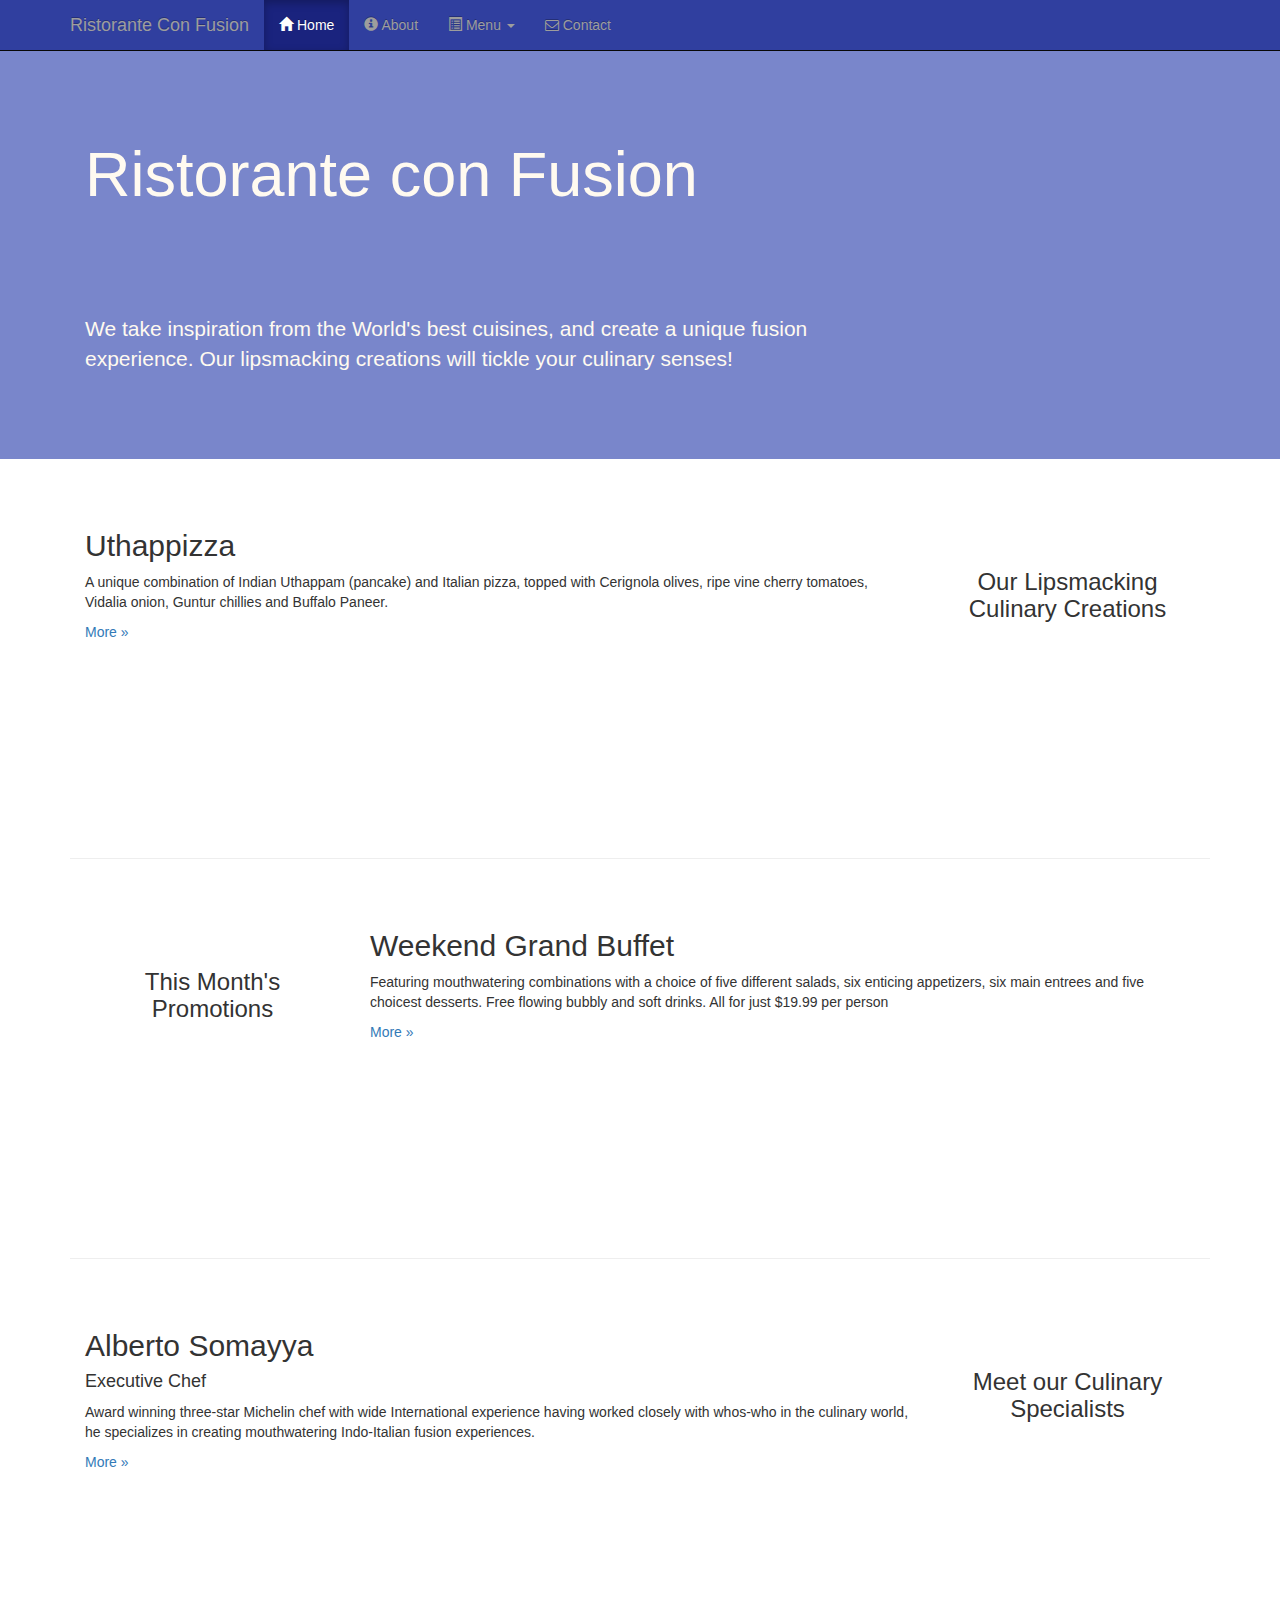
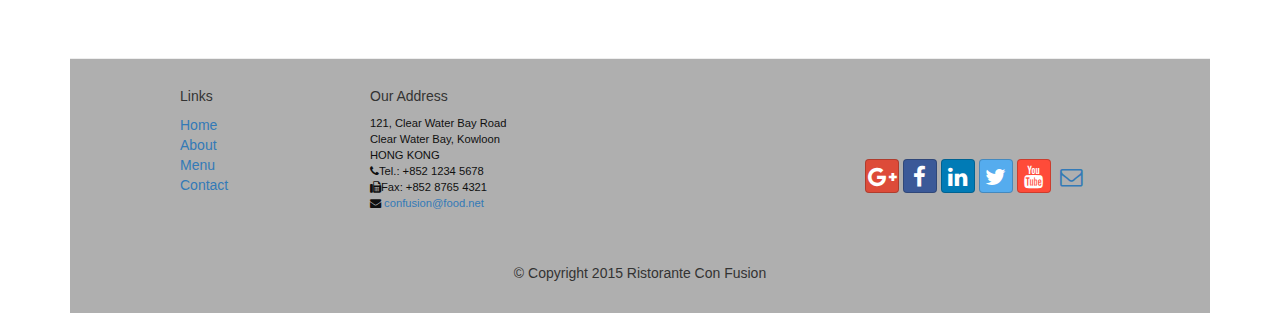
==== commit de80663a: "added nav icons" ====
--- a/index.html
+++ b/index.html
@@ -1,71 +1,73 @@
 <html>
-  <head>
+<head>
   <meta charset="utf-8">
   <meta http-equiv="X-UA-Compatible" content="IE=edge">
   <meta name="viewport" content="width=device-width, initial-scale=1">
-    <link href="css/bootstrap.min.css" rel="stylesheet">
-    <link href="css/bootstrap-theme.min.css" rel="stylesheet">
-    <link href="css/font-awesome.min.css" rel="stylesheet">
-    <link href="css/bootstrap-social.css" rel="stylesheet">
-    <link href="css/mystyles.css" rel="stylesheet">
-    <title>Ristorante Con Fusion</title>
-  </head>
-  <body>
-    <nav class="navbar navbar-inverse navbar-fixed-top" role="navigation">
-      <div class="container">
-        <div class="navbar-header">
-          <button type="button" class="navbar-toggle collapsed" data-toggle="collapse" data-target="#navbar" aria-expanded="false" aria-controls="navbar">
-            <span class="sr-only">Toggle navigation</span>
-            <span class="icon-bar"></span>
-            <span class="icon-bar"></span>
-            <span class="icon-bar"></span>
-          </button>
-          <a class="navbar-brand" href="index.html">Ristorante Con Fusion</a>
-        </div>
-        <div id="navbar" class="navbar-collapse collapse">
-          <ul class="nav navbar-nav">
-            <li class="active">
-              <a href="index.html"><span class="glyphicon glyphicon-home" aria-hidden="true"></span> Home</a>
-            </li>
-            <li>
-              <a href="aboutus.html"><span class="glyphicon glyphicon-info-sign"
-                   aria-hidden="true">About</a>
+  <link href="css/bootstrap.min.css" rel="stylesheet">
+  <link href="css/bootstrap-theme.min.css" rel="stylesheet">
+  <link href="css/font-awesome.min.css" rel="stylesheet">
+  <link href="css/bootstrap-social.css" rel="stylesheet">
+  <link href="css/mystyles.css" rel="stylesheet">
+  <title>Ristorante Con Fusion</title>
+</head>
+<body>
+  <nav class="navbar navbar-inverse navbar-fixed-top" role="navigation">
+    <div class="container">
+      <div class="navbar-header">
+        <button type="button" class="navbar-toggle collapsed" data-toggle="collapse" data-target="#navbar" aria-expanded="false" aria-controls="navbar">
+          <span class="sr-only">Toggle navigation</span>
+          <span class="icon-bar"></span>
+          <span class="icon-bar"></span>
+          <span class="icon-bar"></span>
+        </button>
+        <a class="navbar-brand" href="index.html">Ristorante Con Fusion</a>
+      </div>
+      <div id="navbar" class="navbar-collapse collapse">
+        <ul class="nav navbar-nav">
+          <li class="active">
+            <a href="index.html"><span class="glyphicon glyphicon-home" aria-hidden="true"></span> Home</a>
+          </li>
+          <li>
+            <a href="aboutus.html"><span class="glyphicon glyphicon-info-sign"
+              aria-hidden="true"></span> About</a>
             </li>
             <li class="dropdown">
-              <a href="#" class="dropdown-toggle" data-toggle="dropdown" role="button" aria-haspopup="true" aria-expanded="false">
-                         Menu <span class="caret"></span></a>
-              <ul class="dropdown-menu">
-                <li>
-                  <a href="#">Appetizers</a>
-                </li>
-                <li>
-                  <a href="#">Main Courses</a>
-                </li>
-                <li>
-                  <a href="#">Desserts</a>
-                </li>
-                <li>
-                  <a href="#">Drinks</a>
-                </li>
-                <li role="separator" class="divider"></li>
-                <li class="dropdown-header">Specials</li>
-                <li>
-                  <a href="#">Lunch Buffet</a>
-                </li>
-                <li>
-                  <a href="#">Weekend Brunch</a>
-                </li>
-              </ul>
-            </li>
-            <li>
-              <a href="#">Contact</a>
-            </li>
-          </ul>
+              <a href="#" class="dropdown-toggle" data-toggle="dropdown" role="button"
+              aria-haspopup="true" aria-expanded="false"><span class='glyphicon glyphicon-list-alt'></span>
+               Menu <span class="caret"></span></a>
+                <ul class="dropdown-menu">
+                  <li>
+                    <a href="#">Appetizers</a>
+                  </li>
+                  <li>
+                    <a href="#">Main Courses</a>
+                  </li>
+                  <li>
+                    <a href="#">Desserts</a>
+                  </li>
+                  <li>
+                    <a href="#">Drinks</a>
+                  </li>
+                  <li role="separator" class="divider"></li>
+                  <li class="dropdown-header">Specials</li>
+                  <li>
+                    <a href="#">Lunch Buffet</a>
+                  </li>
+                  <li>
+                    <a href="#">Weekend Brunch</a>
+                  </li>
+                </ul>
+              </li>
+              <li>
+                <a href="contactus.html"><i class="fa fa-envelope-o"></i> Contact</a>
+
+              </li>
+            </ul>
+          </div>
         </div>
-      </div>
-    </nav>
-    <header class="jumbotron">
-      <!-- Main component for a primary marketing message or call to action
+      </nav>
+      <header class="jumbotron">
+        <!-- Main component for a primary marketing message or call to action
       -->
       <div class="container">
         <div class="row row-header">
@@ -75,115 +77,115 @@
             <p>We take inspiration from the World's best cuisines, and create a unique
               fusion experience. Our lipsmacking creations will tickle your culinary
               senses!</p>
+            </div>
+            <div class="col-xs-12 col-sm-4"></div>
           </div>
-          <div class="col-xs-12 col-sm-4"></div>
         </div>
-      </div>
-    </header>
-    <div class="container">
-      <div class="row row-content">
-        <div class="col-xs-12 col-sm-3 col-sm-push-9">
-          <p style="padding:20px;"></p>
-          <h3 align="center">Our Lipsmacking Culinary Creations</h3>
-        </div>
-        <div class="col-sm-9 col col-xs-12 col-sm-pull-3">
-          <h2>Uthappizza</h2>
-          <p>A unique combination of Indian Uthappam (pancake) and Italian pizza, topped
-            with Cerignola olives, ripe vine cherry tomatoes, Vidalia onion, Guntur
-            chillies and Buffalo Paneer.</p>
-          <p>
-            <a href="#">More »</a>
-          </p>
-        </div>
-      </div>
-      <div class="row row-content">
-        <div class="col-xs-12 col-sm-3">
-          <p style="padding:20px;"></p>
-          <h3 align="center">This Month's Promotions</h3>
-        </div>
-        <div class="col-xs-12 col-sm-9">
-          <h2>Weekend Grand Buffet</h2>
-          <p>Featuring mouthwatering combinations with a choice of five different salads,
-            six enticing appetizers, six main entrees and five choicest desserts. Free
-            flowing bubbly and soft drinks. All for just $19.99 per person</p>
-          <p>
-            <a href="#">More »</a>
-          </p>
-        </div>
-      </div>
-      <div class="row row-content">
-        <div class="col-xs-12 col-sm-3 col-sm-push-9">
-          <p style="padding:20px;"></p>
-          <h3 align="center">Meet our Culinary Specialists</h3>
-        </div>
-        <div class="col-xs-12 col-sm-9 col-sm-pull-3">
-          <h2>Alberto Somayya</h2>
-          <h4>Executive Chef</h4>
-          <p>Award winning three-star Michelin chef with wide International experience
-            having worked closely with whos-who in the culinary world, he specializes
-            in creating mouthwatering Indo-Italian fusion experiences.</p>
-          <p>
-            <a href="#">More »</a>
-          </p>
-        </div>
-      </div>
-    </div>
-    <footer>
+      </header>
       <div class="container">
-        <div class="row row-footer">
-          <div class="col-xs-5 col-xs-offset-1 col-sm-2 col-sm-offset-1">
-            <h5>Links</h5>
-            <ul class="list-unstyled">
-              <li>
-                <a href="#">Home</a>
-              </li>
-              <li>
-                <a href="#">About</a>
-              </li>
-              <li>
-                <a href="#">Menu</a>
-              </li>
-              <li>
-                <a href="#">Contact</a>
-              </li>
-            </ul>
+        <div class="row row-content">
+          <div class="col-xs-12 col-sm-3 col-sm-push-9">
+            <p style="padding:20px;"></p>
+            <h3 align="center">Our Lipsmacking Culinary Creations</h3>
           </div>
-          <div class="col-xs-6 col-sm-5">
-            <h5>Our Address</h5>
-            <address>121, Clear Water Bay Road
-              <br>Clear Water Bay, Kowloon
-              <br>HONG KONG
-              <br>
-              <i class="fa fa-phone"></i>Tel.: +852 1234 5678
-              <br>
-              <i class="fa fa-fax"></i>Fax: +852 8765 4321
-              <br>
-              <i class="fa fa-envelope"></i>
-              <a href="mailto:confusion@food.net">confusion@food.net</a>
-            </address>
+          <div class="col-sm-9 col col-xs-12 col-sm-pull-3">
+            <h2>Uthappizza</h2>
+            <p>A unique combination of Indian Uthappam (pancake) and Italian pizza, topped
+              with Cerignola olives, ripe vine cherry tomatoes, Vidalia onion, Guntur
+              chillies and Buffalo Paneer.</p>
+              <p>
+                <a href="#">More »</a>
+              </p>
+            </div>
           </div>
-          <div class="col-xs-12 col-sm-4">
-            <div style="padding: 40px 10px;">
-              <div class="nav navbar-nav" style="padding: 40px 10px;">
-                <a class="btn btn-social-icon btn-google-plus" href="http://google.com/+"><i class="fa fa-google-plus"></i></a>
-                <a class="btn btn-social-icon btn-facebook" href="http://www.facebook.com/profile.php?id="><i class="fa fa-facebook"></i></a>
-                <a class="btn btn-social-icon btn-linkedin" href="http://www.linkedin.com/in/"><i class="fa fa-linkedin"></i></a>
-                <a class="btn btn-social-icon btn-twitter" href="http://twitter.com/"><i class="fa fa-twitter"></i></a>
-                <a class="btn btn-social-icon btn-youtube" href="http://youtube.com/"><i class="fa fa-youtube"></i></a>
-                <a class="btn btn-social-icon" href="mailto:"><i class="fa fa-envelope-o"></i></a>
+          <div class="row row-content">
+            <div class="col-xs-12 col-sm-3">
+              <p style="padding:20px;"></p>
+              <h3 align="center">This Month's Promotions</h3>
+            </div>
+            <div class="col-xs-12 col-sm-9">
+              <h2>Weekend Grand Buffet</h2>
+              <p>Featuring mouthwatering combinations with a choice of five different salads,
+                six enticing appetizers, six main entrees and five choicest desserts. Free
+                flowing bubbly and soft drinks. All for just $19.99 per person</p>
+                <p>
+                  <a href="#">More »</a>
+                </p>
               </div>
             </div>
-          </div>
-          <div class="col-xs-12">
-            <p style="padding:10px;"></p>
-            <p align="center">© Copyright 2015 Ristorante Con Fusion</p>
-          </div>
-        </div>
-      </div>
-    </footer>
-    <!-- jQuery (necessary for Bootstrap's JavaScript plugins) -->
-    <script src="https://ajax.googleapis.com/ajax/libs/jquery/1.11.3/jquery.min.js"></script>
-    <!-- Include all compiled plugins (below), or include individual files as needed -->
-    <script src="js/bootstrap.min.js"></script>
-</body>
-</html>
+            <div class="row row-content">
+              <div class="col-xs-12 col-sm-3 col-sm-push-9">
+                <p style="padding:20px;"></p>
+                <h3 align="center">Meet our Culinary Specialists</h3>
+              </div>
+              <div class="col-xs-12 col-sm-9 col-sm-pull-3">
+                <h2>Alberto Somayya</h2>
+                <h4>Executive Chef</h4>
+                <p>Award winning three-star Michelin chef with wide International experience
+                  having worked closely with whos-who in the culinary world, he specializes
+                  in creating mouthwatering Indo-Italian fusion experiences.</p>
+                  <p>
+                    <a href="#">More »</a>
+                  </p>
+                </div>
+              </div>
+            </div>
+            <footer>
+              <div class="container">
+                <div class="row row-footer">
+                  <div class="col-xs-5 col-xs-offset-1 col-sm-2 col-sm-offset-1">
+                    <h5>Links</h5>
+                    <ul class="list-unstyled">
+                      <li>
+                        <a href="#">Home</a>
+                      </li>
+                      <li>
+                        <a href="#">About</a>
+                      </li>
+                      <li>
+                        <a href="#">Menu</a>
+                      </li>
+                      <li>
+                        <a href="#">Contact</a>
+                      </li>
+                    </ul>
+                  </div>
+                  <div class="col-xs-6 col-sm-5">
+                    <h5>Our Address</h5>
+                    <address>121, Clear Water Bay Road
+                      <br>Clear Water Bay, Kowloon
+                      <br>HONG KONG
+                      <br>
+                      <i class="fa fa-phone"></i>Tel.: +852 1234 5678
+                      <br>
+                      <i class="fa fa-fax"></i>Fax: +852 8765 4321
+                      <br>
+                      <i class="fa fa-envelope"></i>
+                      <a href="mailto:confusion@food.net">confusion@food.net</a>
+                    </address>
+                  </div>
+                  <div class="col-xs-12 col-sm-4">
+                    <div style="padding: 40px 10px;">
+                      <div class="nav navbar-nav" style="padding: 40px 10px;">
+                        <a class="btn btn-social-icon btn-google-plus" href="http://google.com/+"><i class="fa fa-google-plus"></i></a>
+                        <a class="btn btn-social-icon btn-facebook" href="http://www.facebook.com/profile.php?id="><i class="fa fa-facebook"></i></a>
+                        <a class="btn btn-social-icon btn-linkedin" href="http://www.linkedin.com/in/"><i class="fa fa-linkedin"></i></a>
+                        <a class="btn btn-social-icon btn-twitter" href="http://twitter.com/"><i class="fa fa-twitter"></i></a>
+                        <a class="btn btn-social-icon btn-youtube" href="http://youtube.com/"><i class="fa fa-youtube"></i></a>
+                        <a class="btn btn-social-icon" href="mailto:"><i class="fa fa-envelope-o"></i></a>
+                      </div>
+                    </div>
+                  </div>
+                  <div class="col-xs-12">
+                    <p style="padding:10px;"></p>
+                    <p align="center">© Copyright 2015 Ristorante Con Fusion</p>
+                  </div>
+                </div>
+              </div>
+            </footer>
+            <!-- jQuery (necessary for Bootstrap's JavaScript plugins) -->
+            <script src="https://ajax.googleapis.com/ajax/libs/jquery/1.11.3/jquery.min.js"></script>
+            <!-- Include all compiled plugins (below), or include individual files as needed -->
+            <script src="js/bootstrap.min.js"></script>
+          </body>
+          </html>
